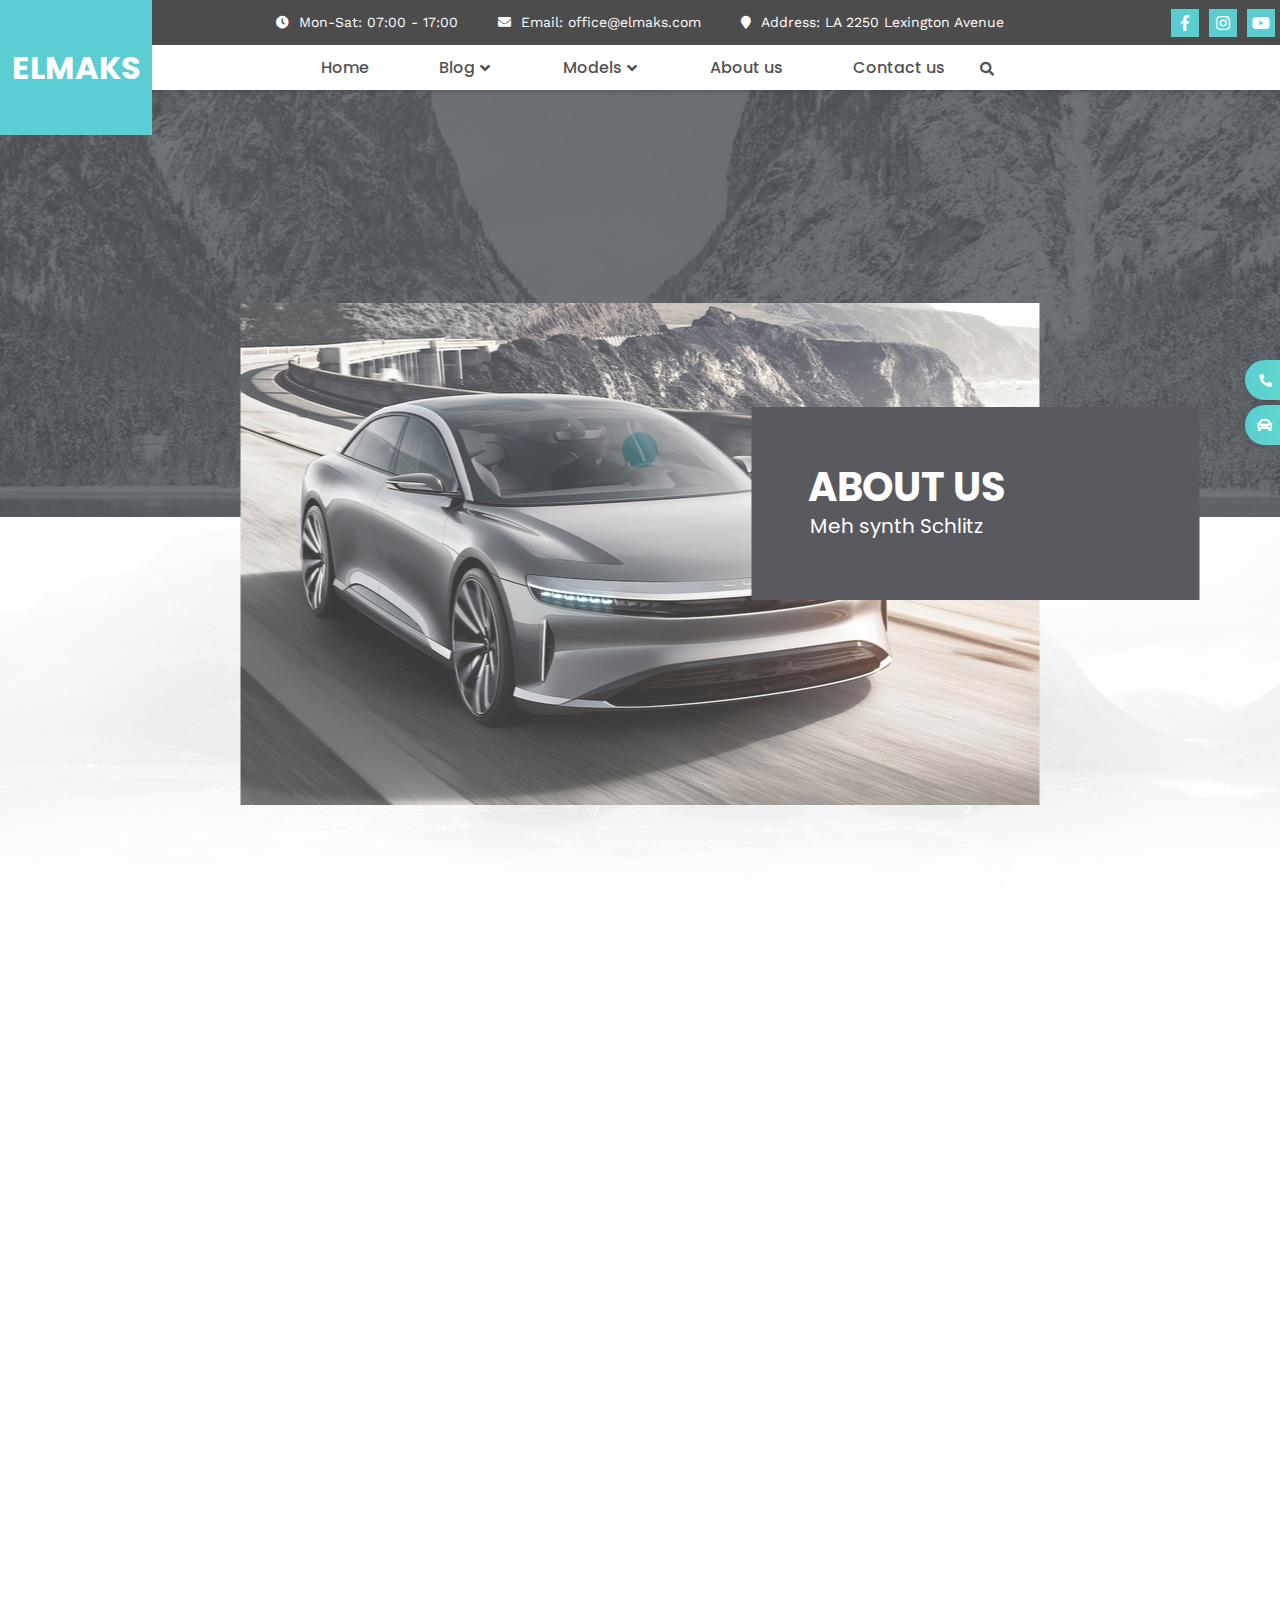
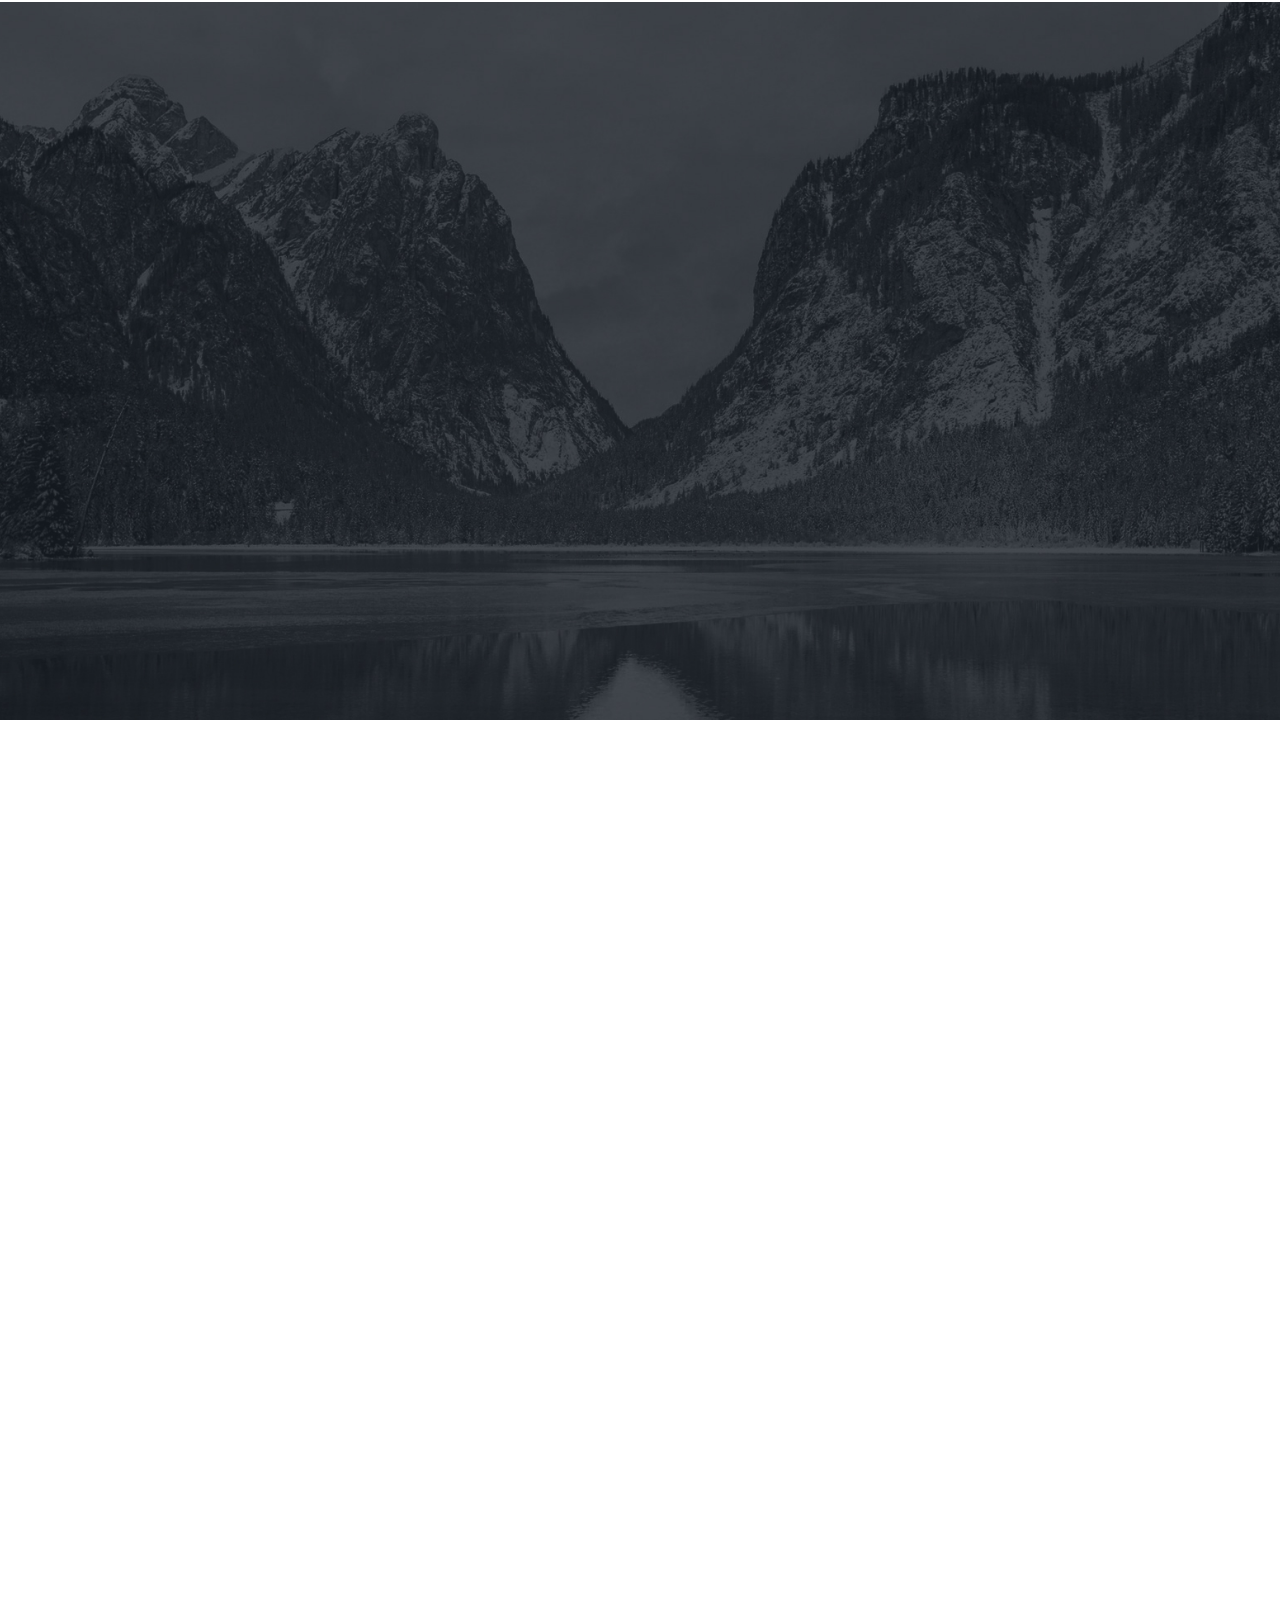
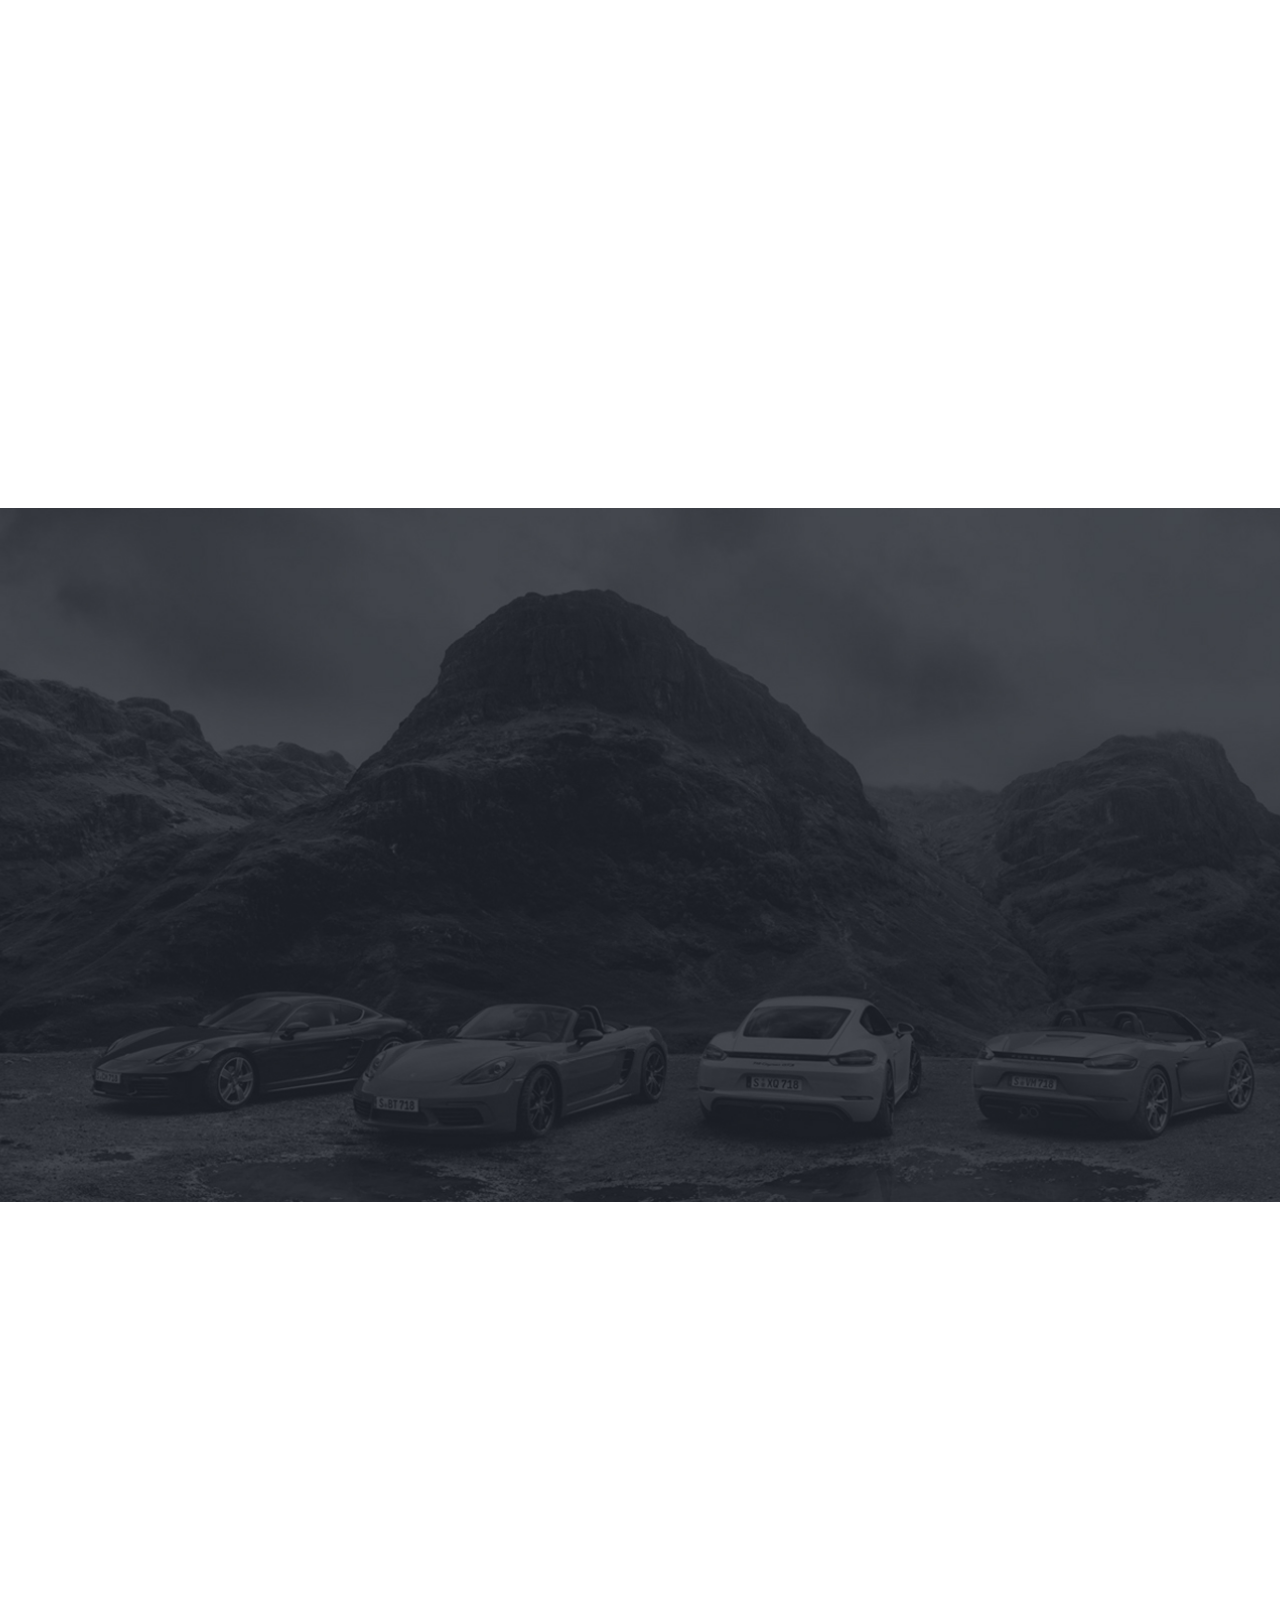
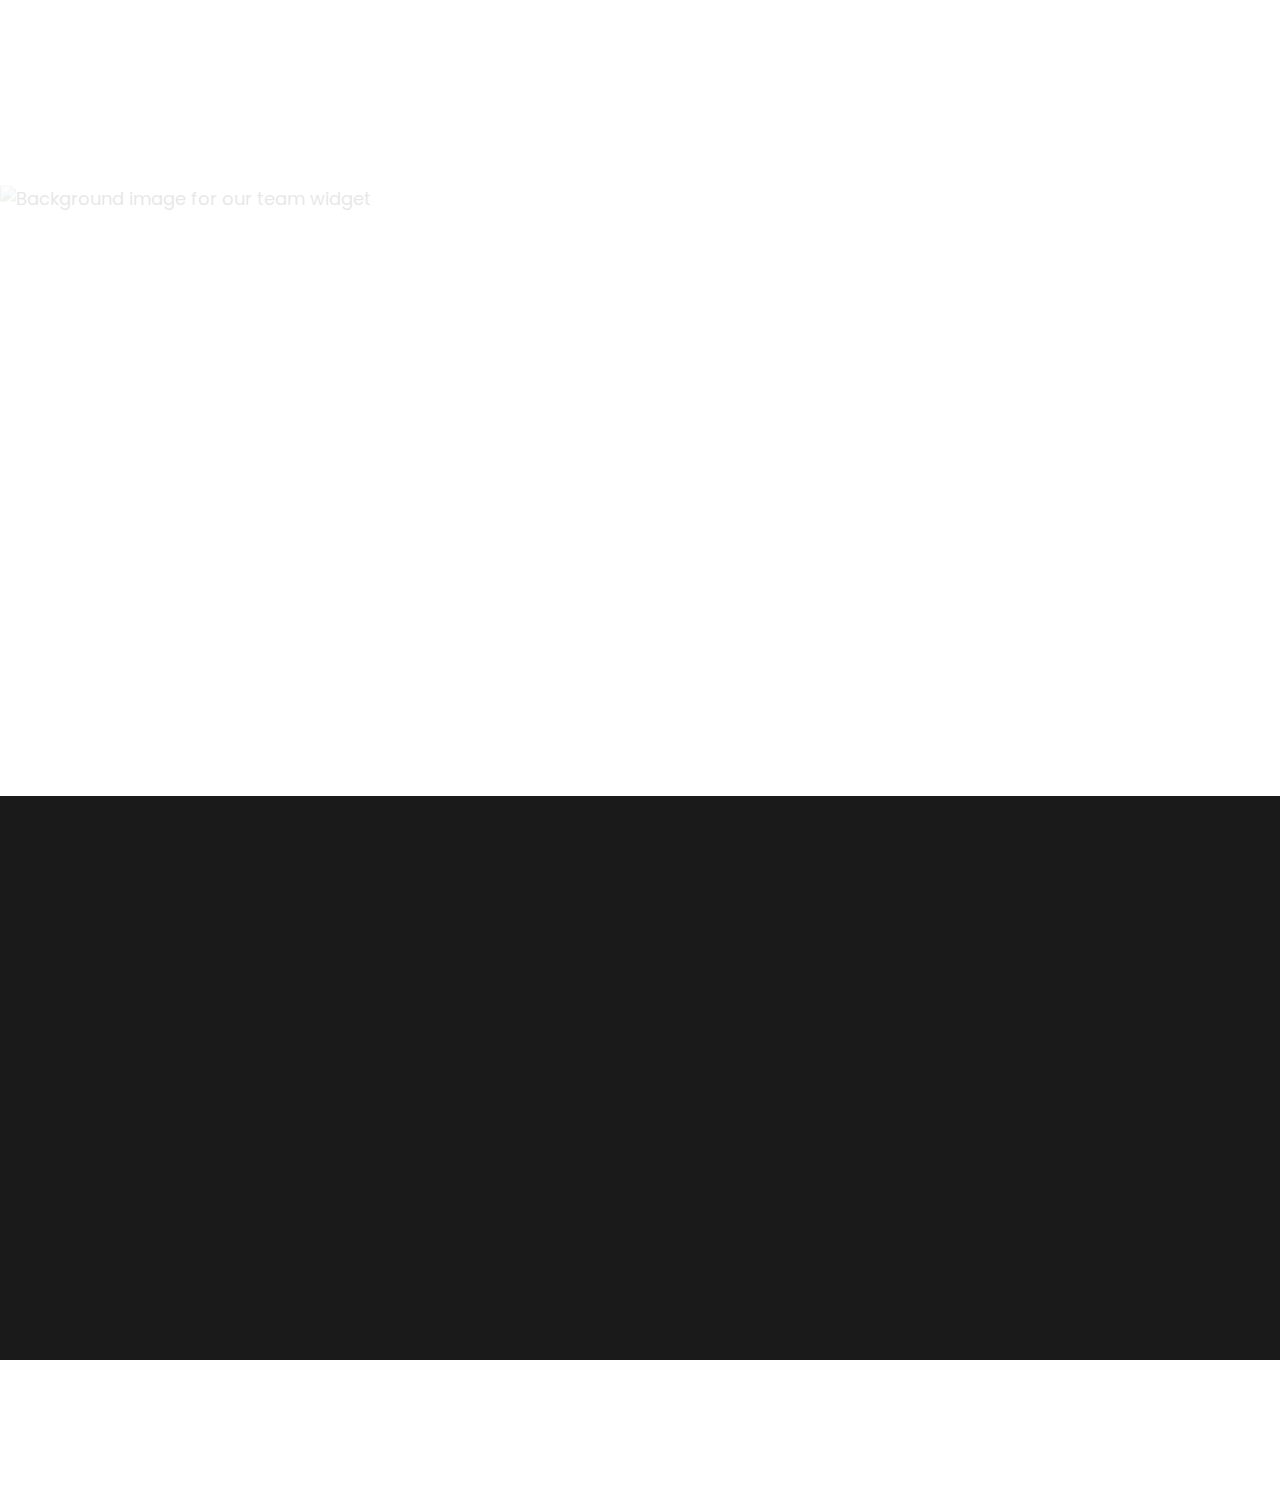
==== about.html @ 107a7ffd "repository" ====
<!doctype html>
<html lang="en">

<!-- Mirrored from html.superbcode.net/elmaks/about.html by HTTrack Website Copier/3.x [XR&CO'2014], Tue, 29 Dec 2020 03:30:49 GMT -->
<head>
    <meta charset="UTF-8">
    <link rel="shortcut icon" href="assets/i/favicons/favicon.ico" type="image/x-icon">
    <link rel="icon" href="assets/i/favicons/favicon.ico" type="image/x-icon">
    <meta name="viewport" content="width=device-width, initial-scale=1.0">
    <meta http-equiv="X-UA-Compatible" content="ie=edge">
    <title>Elmaks | About us</title>

    <!-- Head includes -->
    <!-- Favicon -->
    <link rel="icon" type="image/png" sizes="16x16" href="assets/i/favicons/favicon.ico">
    <!-- Fonts -->
    <link href="https://fonts.googleapis.com/css?family=Poppins:400,500,600,700&amp;display=swap" rel="stylesheet">
    <link href="https://fonts.googleapis.com/css?family=Work+Sans:300,400&amp;display=swap" rel="stylesheet">
    <link href="https://fonts.googleapis.com/css?family=Dancing+Script&amp;display=swap" rel="stylesheet">
    <!-- Style CSS -->
    <link rel="stylesheet" href="assets/css/style.min.css">
</head>
    <body class="inner-page font_one loading">
        <!-- Preloader -->
        <div id="loading">
            <div class="background">
                <div class="loader loader-left"></div>
                <div class="loader loader-right"></div><svg xmlns="http://www.w3.org/2000/svg" version="1.1"><defs><filter id="goo"><fegaussianblur in="SourceGraphic" stddeviation="15" result="blur"></fegaussianblur><fecolormatrix in="blur" values="1 0 0 0 0  0 1 0 0 0  0 0 1 0 0  0 0 0 26 -7" result="goo"></fecolormatrix><feblend in="SourceGraphic" in2="goo"></feblend></filter></defs></svg>
            </div>
        </div>

        <!-- Call now -->
        <div id="callNow">
            <a href="#call-now-inner" class="callNow__icon inline not-click">
                <i class="fas fa-phone"></i>
                <span class="font_one">Call now</span>
            </a>
        </div>

        <!-- Test drive -->
        <div id="testDrive">
            <a href="#test-drive-inner" class="testDrive__icon no-click">
                <i class="fas fa-car"></i>
                <span class="font_one">Test drive</span>
            </a>
        </div>

        <!-- Scroll to top -->
        <div id="scrollTop">
            <div class="scrollTop__icon">
                <i class="fas fa-long-arrow-alt-up"></i>
                <span class="font_one">To top</span>
            </div>
        </div>

        <!-- Header -->
        <header class="header-inner-pages">
            <div class="main-header">
                <div class="main-header--top">
                    <!-- Logo -->
                    <a href="http://html.superbcode.net/index.html" class="logo-2 font_one">
                        Elmaks
                    </a>
        
                    <div class="wrapper">
                        <!-- Main header top wrapper -->
                        <div class="main-header-top-wrapper">
                            <!-- Main header contact -->
                            <div class="main-header--contact font_two">
                                <div class="main-header-contact--item header-phone-box1">
                                    <i class="fas fa-clock"></i>
                                    <span>Mon-Sat:</span>
                                    <a href="#">07:00 - 17:00</a>
                                </div>
                                <div class="main-header-contact--item header-phone-box2">
                                    <i class="fas fa-envelope"></i>
                                    <span>Email:</span>
                                    <a href="#">office@elmaks.com</a>
                                </div>
                                <div class="main-header-contact--item header-phone-box3">
                                    <i class="fas fa-map-marker"></i>
                                    <span>Address:</span>
                                    <a href="#">LA 2250 Lexington Avenue</a>
                                </div>
                            </div>
                            <!-- Header order test drive -->
                            <a href="#test-drive-inner" class="main-header-test-btn font_two testDrive__icon no-click">
                                Order test drive
                            </a>
                        </div>
                    </div>
                    <ul class="main-header--social">
                        <li><a href="#"><i class="fab fa-facebook-f facebook-icon"></i></a></li>
                        <li><a href="#"><i class="fab fa-instagram instagram-icon"></i></a></li>
                        <li><a href="#"><i class="fab fa-youtube youtube-icon"></i></a></li>
                    </ul>
                </div>
                <div class="main-header--bottom">
        
                    <div class="wrapper">
                        <div class="main-header-bottom-wrapper">
                            <!-- Main menu -->
                            <nav id="main-menu-2">
                               <ul class="main-menu-2">
                                    <li>
                                        <a href="index-2.html">Home</a>
                                    </li>
                                   <li class="menu-item-has-children">
                                       <a href="#">Blog</a>
                                       <ul class="sub-menu">
                                           <li>
                                               <a href="blog.html">Blog grid</a>
                                           </li>
                                           <li>
                                               <a href="blog-single-left.html">Blog left sidebar</a>
                                           </li>
                                           <li>
                                               <a href="blog-single-right.html">Blog right sidebar</a>
                                           </li>
                                           <li>
                                               <a href="blog-single-without-sidebar.html">Blog widthout sidebar</a>
                                           </li>
                                           <li>
                                               <a href="elements.html">Blog elements</a>
                                           </li>
                                           <li>
                                               <a href="gallery.html">Gallery</a>
                                           </li>
                                       </ul>
                                   </li>
                                   <li class="menu-item-has-children">
                                       <a href="#">Models</a>
                                       <ul class="sub-menu">
                                           <li>
                                               <a href="models.html">Models page</a>
                                           </li>
                                           <li>
                                               <a href="model-single.html">Models single</a>
                                           </li>
                                       </ul>
                                   </li>
                                   <li>
                                       <a href="about.html">About us</a>
                                   </li>
                                   <li>
                                       <a href="contact.html">Contact us</a>
                                   </li>
                               </ul>
                            </nav>
        
                            <!-- Search button -->
                            <a href="#search-form-box" class="search-icon-2 no-click">
                                <i class="fas fa-search"></i>
                            </a>
        
                            <!-- Menu hamburger -->
                            <a id="hamburger" class="no-click" href="#" ><span></span></a>
        
                            <!-- Search form popup box -->
                            <div id="search-form-box" >
                                <form action="http://html.superbcode.net/" method="GET" class="search-form font_one">
                                    <input type="text" name="s" id="search-input" value="" placeholder="Search ..." />
                                </form>
                            </div>
                        </div>
                    </div>
                </div>
            </div>
        
            <!-- After main header bg box -->
            <div class="inner-page-end-box"></div>
        </header>

        <!-- Content -->
        <main id="about-page" class="inner-page-content">
            <div class="wrapper">
                <!-- Background image for content-->
                <div class="inner-page-content--bg">
                    <img src="assets/i/page_img_bg.png" class="image-responsive" alt="Background image">
                </div>
                <!-- Page introduction widget -->
                <section class="page-introduction-widget">
                    <img src="assets/i/page_intr2.jpg" class="image-responsive wow fadeInLeft" data-wow-delay="700ms" alt="Contact page">
                    <div class="page-info fadeInRight wow" data-wow-delay="800ms">
                        <h2 class="font_one">About us</h2>
                        <p class="font_one">Meh synth Schlitz</p>
                    </div>
                </section>

                <!-- About us widget -->
                
                <section class="about-us-widget">
                    <div class="about-left-side wow fadeInUp">
                        <div class="about-left-content">
                            <img src="assets/i/about-widget-big.jpg" alt="" class="large-photo image-responsive">
                            <ul class="about-details-list">
                                <li>
                                    <img src="assets/i/about-widget-small1.jpg" class="details-img image-responsive" alt="About widget small image 1">
                                    <div class="details-text-box">
                                        <span class="details-title font_one">About Us</span>
                                        <small class="font_two details-description">Welcome to the Elmaks </small>
                                    </div>
                                </li>
                                <li>
                                    <img src="assets/i/about-widget-small2.jpg" class="details-img image-responsive" alt=" About widget small image 2">
                                    <div class="details-text-box">
                                        <span class="details-title font_one">History</span>
                                        <small class="font_two details-description">Car dealer's 20 year</small>
                                    </div>
                                </li>
                            </ul>
                        </div>
                    </div>
                    <div class="about-right-side wow fadeInUp" data-wow-delay="100ms">
                        <div class="about-right-side-top">
                            <h2 class="about-widget-title font_one">About us</h2>
                            <p class="about-widget-description font_two">
                                We know the difference is in the details and that’s why our car rental services,
                                in the tourism and business industry, stand out for their quality and good taste,
                                to offer you an unique experience
                            </p>
                        </div>
                
                        <div class="about-right-side-bottom">
                            <!-- Video tag click and show in popup -->
                            <div class="video-preview">
                                <a href="https://www.youtube.com/watch?v=464puoD09dM" class="video-source">
                                    <img src="assets/i/about-widget-video-placeholder.jpg" class="image-responsive" alt="">
                                </a>
                            </div>
                            <div class="about-video-description">
                                <h3 class="video-preview-title font_one">Performance </h3>
                                <span class="video-preview-description font_two">Watch the video</span>
                            </div>
                        </div>
                    </div>
                </section>
            </div>

            <!-- Project features widget -->
            <section class="project-features-widget" id="project-features-widget">
                <div class="project-features-inner">
                    <div class="feature-box masking-text-wrap wow fadeInUp">
                        <div class="masking-text">
                            <span>WT</span>
                        </div>
                    </div>
                    <div class="feature-box wow fadeInUp" data-wow-delay="200ms">
                        <img class="feature1" src="assets/i/feature1.png" alt="Warranty from one year to 2 years">
                        <div class="feature-text">
                            <h3 class="font_one feature-title">Warranty from one year to 2 years</h3>
                            <p class="font_two feature-description">
                                Leap lorem Ipsum is simply dummy text the printin k a galley of type and bled it to make a type specimenbook.
                            </p>
                        </div>
                    </div>
                    <div class="feature-box wow fadeInUp" data-wow-delay="300ms">
                        <img class="feature2" src="assets/i/feature2.png" alt="Warranty from one year to 2 years">
                        <div class="feature-text">
                            <h3 class="font_one feature-title">Awesome mechanic Support</h3>
                            <p class="font_two feature-description">
                                Leap lorem Ipsum is simply dummy text the printin k a galley of type and bled it to make a type specimenbook.
                            </p>
                        </div>
                    </div>
                    <div class="feature-box wow fadeInUp" data-wow-delay="400ms">
                        <img class="feature3" src="assets/i/feature3.png" alt="Warranty from one year to 2 years">
                        <div class="feature-text">
                            <h3 class="font_one feature-title">Warranty from one year to 2 years</h3>
                            <p class="font_two feature-description">
                                Leap lorem Ipsum is simply dummy text the printin k a galley of type and bled it to make a type specimenbook.
                            </p>
                        </div>
                    </div>
                    <div class="feature-box wow fadeInUp" data-wow-delay="500ms">
                        <img class="feature4" src="assets/i/feature4.png" alt="Warranty from one year to 2 years">
                        <div class="feature-text">
                            <h3 class="font_one feature-title">Modern equipment in our salon</h3>
                            <p class="font_two feature-description">
                                Leap lorem Ipsum is simply dummy text the printin k a galley of type and bled it to make a type specimenbook.
                            </p>
                        </div>
                    </div>
                    <div class="feature-box wow fadeInUp" data-wow-delay="600ms">
                        <img class="feature4" src="assets/i/feature5.png" alt="Warranty from one year to 2 years">
                        <div class="feature-text">
                            <h3 class="font_one feature-title">Awesome Customer Support</h3>
                            <p class="font_two feature-description">
                                Leap lorem Ipsum is simply dummy text the printin k a galley of type and bled it to make a type specimenbook.
                            </p>
                        </div>
                    </div>
                </div>
            </section>

            <!-- Our advantages widget -->
            <section class="our-advantages-widget">
                <div class="wrapper">
                    <div class="simple-page-heading">
                        <h2 class="heading-title font_one wow fadeInLeftBig">Why choose us</h2>
                        <p class="heading-description font_one wow fadeInLeftBig" data-wow-delay="100ms">The future has been our destination</p>
                    </div>
                    <div class="advantages-box wow fadeInUp" data-wow-delay="200ms">
                        <div class="advantage-item advantage-type1 active grid-item md-mr10 wow">
                            <div class="advantage-text">
                                <div class="advantage-number font_one">
                                    01
                                </div>
                                <div class="advantage-title font_one">
                                    Harmony of the design concept
                                </div>
                                <div class="advantage-description font_one">
                                    Leap lorem Ipsum is simply dumdgmyd text the printin k a galley of type afend bled it to make a type specimenbook.
                                </div>
                            </div>
                            <div class="image-wrap">
                                <img src="assets/i/advantege1.png" class="image-responsive" alt="Harmony of the design concept">
                            </div>
                        </div>
            
                        <div class="advantage-item advantage-type4 grid-item">
                            <div class="advantage-text">
                                <div class="advantage-number font_one">
                                    04
                                </div>
                                <div class="advantage-title font_one">
                                    Unique attitude to life
                                </div>
                                <div class="advantage-description font_one">
                                    Leap lorem Ipsum is simply dummyd text the printin k a galley of type and bled it to make a type specimenbook.
                                    but also the into.Leap lorem Ipsum is simply dummyd text the printin k a galley of type and bled it to make a
                                </div>
                            </div>
                        </div>
            
                        <div class="advantage-item advantage-type2 grid-item md-mr10 sm-mr0 sm-ml10">
                            <div class="advantage-text">
                                <div class="advantage-number font_one">
                                    02
                                </div>
                                <div class="advantage-title font_one">
                                    Unique dream
                                </div>
                                <div class="advantage-description font_one">
                                    Leap lorem Ipsum is simply dumdgmyd text the pri ...
                                </div>
                            </div>
                            <div class="img-wrap">
                                <img src="assets/i/advantege2.png" class="image-responsive" alt="Unique dream">
                            </div>
                        </div>
            
                        <div class="advantage-item advantage-type3 grid-item md-mr10">
                            <div class="advantage-text">
                                <div class="advantage-number font_one">
                                    03
                                </div>
                                <div class="advantage-title font_one">
                                    Always follows function
                                </div>
                                <div class="advantage-description font_one">
                                    Leap lorem Ipsum is simply dummyd text the printin k a galley of type and bled it to make a type ...
                                </div>
                            </div>
                            <div class="image-wrap">
                                <img src="assets/i/advantege3.png" class="image-responsive" alt="Unique dream">
                            </div>
                        </div>
            
                        <div class="advantage-item advantage-type5 grid-item">
                            <div class="advantage-text">
                                <div class="advantage-number font_one">
                                    05
                                </div>
                                <div class="advantage-title font_one">
                                    Design follows function
                                </div>
                                <div class="advantage-description font_one">
                                    Leap lorem Ipsum is simply dummyd text the printin k a galley of type and bled it to make a type specimenbook.
                                </div>
                            </div>
                        </div>
                    </div>
                </div>
            </section>


            <!-- Company description widget -->
            <section class="company-description-widget">
                <div class="project-features-inner">
                    <div class="feature-box masking-text-wrap wow fadeInUp">
                        <div class="masking-text">
                            <span>EL</span>
                        </div>
                    </div>
                    <div class="feature-box wow fadeInDown" data-wow-delay="100ms">
                        <h3 class="feature-title font_one">Who we are</h3>
                        <span class="feature-description font_one">General Information</span>
                        <div class="font_two">
                            <p>
                                Dapibus lacinia dolor vel tincidunt nisi vulputate quis nunc et feugiat diam, nulla mauris
                                ac erat, hendrerit et feugiat et, gravida vel massa morbi sit amet sollicitudin nulla.
                                Phasellus vitae ante purus. Phasellus porttitor ligula viverra sem tristique ullamcorper.
                                eu vitae risus.
                            </p>
                        </div>
                    </div>
                    <div class="feature-box wow fadeInUp" data-wow-delay="300ms">
                        <div class="font_two">
                            <p>
                                Dapibus lacinia dolor vel tinvidunt nisi vulputate quis nunc et feugiat diam, nulla mauris
                                ac erat, hendrerit et feugiat et, gravida vel massa morbi sit amet sollicitudin nulla.
                            </p>
                            <p>
                                Phasellus vitae ante purus. Phasellus porttitor ligula viverra sem tristique ullamcorper.
                                eu vitae risus. Suspendisse aliquam volutpat augue, eu porta nibh sagittis non.
                                Aliquam libero arcu, condimentum a metus id, pharetra scelerisque leo.
                                Aenean varius, nulla eget maximus porttitor, augue orci
                            </p>
                        </div>
                    </div>
                </div>
            </section>

            <!-- Our team widget -->
            <section class="our-team-widget">
                <div class="our-team-bg">
                    <img src="assets/i/our-team.png" class="image-responsive" alt="Background image for our team widget">
                </div>
                <div class="our-team-features-inner">
                    <div class="simple-page-heading">
                        <h2 class="heading-title font_one wow fadeInLeftBig">Our management team</h2>
                        <p class="heading-description font_one wow fadeInLeftBig" data-wow-delay="100ms">The future has been our destination</p>
                    </div>
                    <div class="our-team-slider-box">
                        <!-- Members details -->
                        <div class="member-details"></div>
            
                        <!-- Slider control box -->
                        <div class="slider-controls-box wow fadeInRightBig" data-wow-delay="600ms">
                            <div class="current-slide-number font_one"></div>
            
                            <ul class="controls-list font_one">
                                <li class="prev-ctrl"><span class="prev-txt" id="prev-slide">prev</span></li>
                                <li class="separator"><span></span></li>
                                <li class="next-ctrl"><span class="next-txt" id="next-slide">next</span></li>
                            </ul>
                        </div>
            
                        <!-- Members slider -->
                        <div class="owl-carousel owl-theme members-slider">
                            <div class="slide wow fadeInUpBig" data-wow-delay="200ms">
                                <a href="#">
                                    <img src="assets/i/team-memeber1.png" alt="Anastasia Green" class="image-responsive">
                                </a>
                                <div class="hidden-data">
                                    <div class="detail-left-side wow fadeInUp">
                                        <span class="member-name font_one">Anastasia Green</span>
                                        <small class="member-position font_two">Auto Dealer</small>
                                        <ul class="member-social-list">
                                            <li><a href="#"><i class="fab fa-facebook-f"></i></a></li>
                                            <li><a href="#"><i class="fab fa-twitter"></i></a></li>
                                            <li><a href="#"><i class="fab fa-pinterest-p"></i></a></li>
                                            <li><a href="#"><i class="fab fa-instagram"></i></a></li>
                                        </ul>
                                    </div>
                                    <div class="detail-right-side wow fadeInUp">
                                        <address>
                                            <div class="member-phone font_two"><span>Phone:</span>(007) 123 456 1234</div>
                                            <div class="member-email font_two"><span>Email:</span>support@superbcode.net</div>
                                        </address>
                                    </div>
                                </div>
                            </div>
                            <div class="slide wow fadeInUpBig" data-wow-delay="300ms">
                                <a href="#">
                                    <img src="assets/i/team-memeber2.png" alt="Anastasia Green" class="image-responsive">
                                </a>
                                <div class="hidden-data">
                                    <div class="detail-left-side wow fadeInUp">
                                        <span class="member-name font_one">Alexa Smith</span>
                                        <small class="member-position font_two">Boss</small>
                                        <ul class="member-social-list">
                                            <li><a href="#"><i class="fab fa-facebook-f"></i></a></li>
                                            <li><a href="#"><i class="fab fa-twitter"></i></a></li>
                                            <li><a href="#"><i class="fab fa-pinterest-p"></i></a></li>
                                            <li><a href="#"><i class="fab fa-instagram"></i></a></li>
                                        </ul>
                                    </div>
                                    <div class="detail-right-side wow fadeInUp">
                                        <address>
                                            <div class="member-phone font_two"><span>Phone:</span>(007) 123 456 3456</div>
                                            <div class="member-email font_two"><span>Email:</span>info@superbcode.net</div>
                                        </address>
                                    </div>
                                </div>
                            </div>
                            <div class="slide wow fadeInUpBig" data-wow-delay="400ms">
                                <a href="#">
                                    <img src="assets/i/team-memeber3.png" alt="Anastasia Green" class="image-responsive">
                                </a>
                                <div class="hidden-data">
                                    <div class="detail-left-side wow fadeInUp">
                                        <span class="member-name font_one">Kate Padovsky</span>
                                        <small class="member-position font_two">Auto Dealer</small>
                                        <ul class="member-social-list">
                                            <li><a href="#"><i class="fab fa-facebook-f"></i></a></li>
                                            <li><a href="#"><i class="fab fa-twitter"></i></a></li>
                                            <li><a href="#"><i class="fab fa-pinterest-p"></i></a></li>
                                            <li><a href="#"><i class="fab fa-instagram"></i></a></li>
                                        </ul>
                                    </div>
                                    <div class="detail-right-side wow fadeInUp">
                                        <address>
                                            <div class="member-phone font_two"><span>Phone:</span>(007) 123 456 7890</div>
                                            <div class="member-email font_two"><span>Email:</span>support@superbcode.net</div>
                                        </address>
                                    </div>
                                </div>
                            </div>
                        </div>
            
                    </div>
                </div>
            </section>

            <!-- Call now popup -->
            <!-- Call now popup form -->
            <div id="call-now-box">
                <div id='call-now-inner' class="bg-white default-popup">
                    <img src="assets/i/popup/close.png" class="close-btn-popup" alt="Close popup button">
                    <div class="popup-heading">
                        <h2 class="heading-title font_one">We will call you</h2>
                        <p class="heading-description font_one">Please leave your contact information</p>
                    </div>
            
                    <form action="http://html.superbcode.net/" method="post" class="default-popup-form call-now-form">
                        <div class="form-row">
                            <label for="name-usr" class="font_one">Enter your name *</label>
                            <input type="text" name="name-usr" id="name-usr" class="font_two" value="" placeholder="">
                        </div>
                        <div class="form-row">
                            <label for="phone-usr" class="font_one">Your phone *</label>
                            <input type="text" name="phone-usr" id="phone-usr" class="font_two" value="" placeholder="">
                        </div>
                        <div class="form-row">
                            <div class="styled-checkbox-wrap">
                                <input class="styled-checkbox" id="site-agreement" type="checkbox" value="" required>
                                <label for="site-agreement"><span>I agree to the <a href="#">site agreement</a> for the processing of my personal data.</span></label>
                            </div>
                        </div>
            
                        <button class="font_one btn-disabled">To make a personal call</button>
                    </form>
                </div>
            </div>

            <!-- Test drive popup -->
            <!-- Call now popup form -->
            <div id="test-drive-box">
                <div id='test-drive-inner' class="bg-white default-popup">
                    <img src="assets/i/popup/close.png" class="close-btn-popup" alt="Close popup button">
                    <div class="popup-heading">
                        <h2 class="heading-title font_ono">Order test drive</h2>
                        <p class="heading-description font_one">Please leave your contact information</p>
                    </div>
            
                    <form action="http://html.superbcode.net/" method="post" class="default-popup-form test-drive-form">
                        <div class="form-row">
                            <label for="name-user" class="font_one">Enter your name *</label>
                            <input type="text" name="name-user" id="name-user" class="font_two" value="" placeholder="">
                        </div>
                        <div class="form-row">
                            <label for="phone-user" class="font_one">Your phone *</label>
                            <input type="text" name="phone-user" id="phone-user" class="font_two" value="" placeholder="">
                        </div>
                        <div class="form-row">
                            <label for="email-user" class="font_one">Your e-mail *</label>
                            <input type="text" name="email" id="email-user" class="font_two" value="" placeholder="">
                        </div>
                        <div class="form-row">
                            <div class="styled-checkbox-wrap">
                                <input class="styled-checkbox" id="site-agreement-2" type="checkbox" value="">
                                <label for="site-agreement-2"><span>I agree to the <a href="#">site agreement</a> for the processing of my personal data.</span></label>
                            </div>
                        </div>
                        <button class="font_one btn-disabled">Order test drive</button>
                    </form>
                </div>
            </div>
        </main>

        <!-- Footer -->
        <footer id="footer">
            <img src="assets/i/footer_img1.jpg" class="footer_img wow slideInRight" data-wow-duration="1000ms" data-wow-delay="200ms" alt="Elmaks">
        
            <section class="footer-top">
                <div class="footer-top-wrap">
                    <div class="subscribe-box wow fadeInUp">
                        <div class="title-box">
                            <div class="subscribe-title font_one">Newsletter</div>
                            <span class="subscribe-description font_two">Did you feel that?</span>
                        </div>
                        <form action="http://html.superbcode.net/" method="post" class="footer-subscribe-form">
                            <input type="text" value="" placeholder="Enter your email here" class="font_two" />
                            <button class="font_one">Subscribe</button>
                        </form>
                    </div>
        
                    <div class="useful-sections">
                        <div class="useful-box wow fadeInUp">
                            <div class="title-line font_one">Contact info</div>
                            <ul class="info-list">
                                <li>
                                    <i class="fas fa-mobile"></i>
                                    <span class="font_two">+010 234 7892 34</span>
                                </li>
                                <li>
                                    <i class="fas fa-map-marker-alt"></i>
                                    <span class="font_two">685 Lane Drive St. California, Auto</span>
                                </li>
                                <li>
                                    <i class="fas fa-envelope fz16"></i>
                                    <a href="mailto:support@superbcode.net" class="font_two">support@superbcode.net</a>
                                </li>
                            </ul>
                        </div>
                        <div class="useful-box wow fadeInUp" data-wow-delay="100ms">
                            <div class="title-line font_one">News</div>
                            <ul class="info-list">
                                <li>
                                    <a href="#">Best Car Listing Template</a>
                                </li>
                                <li>
                                    <a href="#">Buy the best Car Dealer</a>
                                </li>
                                <li>
                                    <a href="#">Breaking News for Corvette</a>
                                </li>
                            </ul>
                        </div>
                        <div class="useful-box mw575 wow fadeInUp" data-wow-delay="200ms">
                            <div class="title-line font_one">Useful Information</div>
                            <ul class="info-list flexList">
                                <li>
                                    <a href="#">Guides and Articles</a>
                                </li>
                                <li>
                                    <a href="#">Customer Reviews</a>
                                </li>
                                <li>
                                    <a href="#">Privacy Policy</a>
                                </li>
                                <li>
                                    <a href="#">Service Plus</a>
                                </li>
                                <li>
                                    <a href="#">Catalog Category</a>
                                </li>
                            </ul>
                        </div>
                    </div>
                </div>
            </section>
        
            <section class="footer-bottom">
                <div class="copyright font_two wow fadeInUp" data-wow-offset="-100">
                    &copy; Copyright 2019
                    <a href="https://themeforest.net/user/superbcode" target="_blank">SuperbCode</a>
                </div>
                <div class="footer-social-profiles-wrap wow fadeInUp" data-wow-delay="100ms">
                    <ul class="footer-social-profiles-list">
                        <li>
                            <a href="#"><i class="fab fa-facebook-f"></i></a>
                        </li>
                        <li>
                            <a href="#"><i class="fab fa-twitter"></i></a>
                        </li>
                        <li>
                            <a href="#"><i class="fab fa-pinterest-p"></i></a>
                        </li>
                        <li>
                            <a href="#"><i class="fab fa-instagram"></i></a>
                        </li>
                    </ul>
                </div>
                <nav class="footer-list wow fadeInUp" data-wow-delay="300ms">
                    <ul class="font_one">
                        <li><a href="index-2.html">Home</a></li>
                        <li><a href="about.html">About</a></li>
                        <li><a href="blog.html">Blog</a></li>
                        <li><a href="models.html">Models</a></li>
                        <li><a href="contact.html">Contact us</a></li>
                    </ul>
                </nav>
        
            </section>
        </footer>

        <!-- JS scripts-->
        <script src="assets/js/index.min.js"></script>
    </body>

<!-- Mirrored from html.superbcode.net/elmaks/about.html by HTTrack Website Copier/3.x [XR&CO'2014], Tue, 29 Dec 2020 03:31:59 GMT -->
</html>
---- assets/css/style.min.css ----
@charset "UTF-8";.loading{overflow:hidden;height:calc(var(--vh,1vh) * 100)}:root{--main-white-color:white;--main-black-color:black}.static{position:static}.cover{background-size:cover;background-position:center;background-repeat:no-repeat}.fz16{font-size:16px!important}@media all and (min-width:1775px){.mw575{max-width:575px!important}}@media all and (min-width:1775px){.flexList{display:flex;justify-content:space-between;flex-wrap:wrap}.flexList li{width:50%}}.font_one{font-family:Poppins,sans-serif}.font_two{font-family:"Work Sans",sans-serif}.font_third{font-family:"Dancing Script",cursive}.p0{padding:0!important}.mb-0-i{margin-bottom:0!important}.md-mr10{margin-right:10px}@media all and (max-width:767px){.sm-mr0{margin-right:0}}@media all and (max-width:767px){.sm-ml10{margin-left:10px}}.mt8dot5-imp{margin-top:8.5%!important}.hidden{display:none!important}.table-responsive{overflow-x:auto}.mt-11-persent{margin-top:11%}.mb-10-persent{margin-bottom:10%}.mt-3-persent{margin-top:3%}.mb-3-persent{margin-bottom:3%}.mt-5-persent{margin-top:5%}.mb-5-persent{margin-bottom:5%}.mt-10-persent{margin-top:10%}.mb-10-persent{margin-bottom:10%}.mt-15-persent{margin-top:15%}.mb-15-persent{margin-bottom:15%}.hide{display:none}.show{display:flex}.bg-white{background:#fff}.bg-transperant{background-color:transparent}.p5-persent{padding:5%}.mb-18-px{margin-bottom:18px}.play-btn-big{width:82px;height:82px}@media all and (max-width:574px){.play-btn-big{width:52px;height:52px}}@media all and (min-width:575px) and (max-width:991px){.play-btn-big{width:62px;height:62px}}.pt-32{padding-top:32px}.mt-32{margin-top:32px}.fa,.fab,.fal,.far,.fas{-moz-osx-font-smoothing:grayscale;-webkit-font-smoothing:antialiased;display:inline-block;font-style:normal;font-variant:normal;text-rendering:auto;line-height:1}.fa-lg{font-size:1.33333em;line-height:.75em;vertical-align:-.0667em}.fa-xs{font-size:.75em}.fa-sm{font-size:.875em}.fa-1x{font-size:1em}.fa-2x{font-size:2em}.fa-3x{font-size:3em}.fa-4x{font-size:4em}.fa-5x{font-size:5em}.fa-6x{font-size:6em}.fa-7x{font-size:7em}.fa-8x{font-size:8em}.fa-9x{font-size:9em}.fa-10x{font-size:10em}.fa-fw{text-align:center;width:1.25em}.fa-ul{list-style-type:none;margin-left:2.5em;padding-left:0}.fa-ul>li{position:relative}.fa-li{left:-2em;position:absolute;text-align:center;width:2em;line-height:inherit}.fa-border{border:solid .08em #eee;border-radius:.1em;padding:.2em .25em .15em}.fa-pull-left{float:left}.fa-pull-right{float:right}.fa.fa-pull-left,.fab.fa-pull-left,.fal.fa-pull-left,.far.fa-pull-left,.fas.fa-pull-left{margin-right:.3em}.fa.fa-pull-right,.fab.fa-pull-right,.fal.fa-pull-right,.far.fa-pull-right,.fas.fa-pull-right{margin-left:.3em}.fa-spin{animation:fa-spin 2s infinite linear}.fa-pulse{animation:fa-spin 1s infinite steps(8)}@keyframes fa-spin{0%{transform:rotate(0)}100%{transform:rotate(360deg)}}.fa-rotate-90{-ms-filter:"progid:DXImageTransform.Microsoft.BasicImage(rotation=1)";transform:rotate(90deg)}.fa-rotate-180{-ms-filter:"progid:DXImageTransform.Microsoft.BasicImage(rotation=2)";transform:rotate(180deg)}.fa-rotate-270{-ms-filter:"progid:DXImageTransform.Microsoft.BasicImage(rotation=3)";transform:rotate(270deg)}.fa-flip-horizontal{-ms-filter:"progid:DXImageTransform.Microsoft.BasicImage(rotation=0, mirror=1)";transform:scale(-1,1)}.fa-flip-vertical{-ms-filter:"progid:DXImageTransform.Microsoft.BasicImage(rotation=2, mirror=1)";transform:scale(1,-1)}.fa-flip-horizontal.fa-flip-vertical{-ms-filter:"progid:DXImageTransform.Microsoft.BasicImage(rotation=2, mirror=1)";transform:scale(-1,-1)}:root .fa-flip-horizontal,:root .fa-flip-vertical,:root .fa-rotate-180,:root .fa-rotate-270,:root .fa-rotate-90{filter:none}.fa-stack{display:inline-block;height:2em;line-height:2em;position:relative;vertical-align:middle;width:2.5em}.fa-stack-1x,.fa-stack-2x{left:0;position:absolute;text-align:center;width:100%}.fa-stack-1x{line-height:inherit}.fa-stack-2x{font-size:2em}.fa-inverse{color:#fff}.fa-500px:before{content:"\f26e"}.fa-accessible-icon:before{content:"\f368"}.fa-accusoft:before{content:"\f369"}.fa-acquisitions-incorporated:before{content:"\f6af"}.fa-ad:before{content:"\f641"}.fa-address-book:before{content:"\f2b9"}.fa-address-card:before{content:"\f2bb"}.fa-adjust:before{content:"\f042"}.fa-adn:before{content:"\f170"}.fa-adobe:before{content:"\f778"}.fa-adversal:before{content:"\f36a"}.fa-affiliatetheme:before{content:"\f36b"}.fa-air-freshener:before{content:"\f5d0"}.fa-algolia:before{content:"\f36c"}.fa-align-center:before{content:"\f037"}.fa-align-justify:before{content:"\f039"}.fa-align-left:before{content:"\f036"}.fa-align-right:before{content:"\f038"}.fa-alipay:before{content:"\f642"}.fa-allergies:before{content:"\f461"}.fa-amazon:before{content:"\f270"}.fa-amazon-pay:before{content:"\f42c"}.fa-ambulance:before{content:"\f0f9"}.fa-american-sign-language-interpreting:before{content:"\f2a3"}.fa-amilia:before{content:"\f36d"}.fa-anchor:before{content:"\f13d"}.fa-android:before{content:"\f17b"}.fa-angellist:before{content:"\f209"}.fa-angle-double-down:before{content:"\f103"}.fa-angle-double-left:before{content:"\f100"}.fa-angle-double-right:before{content:"\f101"}.fa-angle-double-up:before{content:"\f102"}.fa-angle-down:before{content:"\f107"}.fa-angle-left:before{content:"\f104"}.fa-angle-right:before{content:"\f105"}.fa-angle-up:before{content:"\f106"}.fa-angry:before{content:"\f556"}.fa-angrycreative:before{content:"\f36e"}.fa-angular:before{content:"\f420"}.fa-ankh:before{content:"\f644"}.fa-app-store:before{content:"\f36f"}.fa-app-store-ios:before{content:"\f370"}.fa-apper:before{content:"\f371"}.fa-apple:before{content:"\f179"}.fa-apple-alt:before{content:"\f5d1"}.fa-apple-pay:before{content:"\f415"}.fa-archive:before{content:"\f187"}.fa-archway:before{content:"\f557"}.fa-arrow-alt-circle-down:before{content:"\f358"}.fa-arrow-alt-circle-left:before{content:"\f359"}.fa-arrow-alt-circle-right:before{content:"\f35a"}.fa-arrow-alt-circle-up:before{content:"\f35b"}.fa-arrow-circle-down:before{content:"\f0ab"}.fa-arrow-circle-left:before{content:"\f0a8"}.fa-arrow-circle-right:before{content:"\f0a9"}.fa-arrow-circle-up:before{content:"\f0aa"}.fa-arrow-down:before{content:"\f063"}.fa-arrow-left:before{content:"\f060"}.fa-arrow-right:before{content:"\f061"}.fa-arrow-up:before{content:"\f062"}.fa-arrows-alt:before{content:"\f0b2"}.fa-arrows-alt-h:before{content:"\f337"}.fa-arrows-alt-v:before{content:"\f338"}.fa-artstation:before{content:"\f77a"}.fa-assistive-listening-systems:before{content:"\f2a2"}.fa-asterisk:before{content:"\f069"}.fa-asymmetrik:before{content:"\f372"}.fa-at:before{content:"\f1fa"}.fa-atlas:before{content:"\f558"}.fa-atlassian:before{content:"\f77b"}.fa-atom:before{content:"\f5d2"}.fa-audible:before{content:"\f373"}.fa-audio-description:before{content:"\f29e"}.fa-autoprefixer:before{content:"\f41c"}.fa-avianex:before{content:"\f374"}.fa-aviato:before{content:"\f421"}.fa-award:before{content:"\f559"}.fa-aws:before{content:"\f375"}.fa-baby:before{content:"\f77c"}.fa-baby-carriage:before{content:"\f77d"}.fa-backspace:before{content:"\f55a"}.fa-backward:before{content:"\f04a"}.fa-balance-scale:before{content:"\f24e"}.fa-ban:before{content:"\f05e"}.fa-band-aid:before{content:"\f462"}.fa-bandcamp:before{content:"\f2d5"}.fa-barcode:before{content:"\f02a"}.fa-bars:before{content:"\f0c9"}.fa-baseball-ball:before{content:"\f433"}.fa-basketball-ball:before{content:"\f434"}.fa-bath:before{content:"\f2cd"}.fa-battery-empty:before{content:"\f244"}.fa-battery-full:before{content:"\f240"}.fa-battery-half:before{content:"\f242"}.fa-battery-quarter:before{content:"\f243"}.fa-battery-three-quarters:before{content:"\f241"}.fa-bed:before{content:"\f236"}.fa-beer:before{content:"\f0fc"}.fa-behance:before{content:"\f1b4"}.fa-behance-square:before{content:"\f1b5"}.fa-bell:before{content:"\f0f3"}.fa-bell-slash:before{content:"\f1f6"}.fa-bezier-curve:before{content:"\f55b"}.fa-bible:before{content:"\f647"}.fa-bicycle:before{content:"\f206"}.fa-bimobject:before{content:"\f378"}.fa-binoculars:before{content:"\f1e5"}.fa-biohazard:before{content:"\f780"}.fa-birthday-cake:before{content:"\f1fd"}.fa-bitbucket:before{content:"\f171"}.fa-bitcoin:before{content:"\f379"}.fa-bity:before{content:"\f37a"}.fa-black-tie:before{content:"\f27e"}.fa-blackberry:before{content:"\f37b"}.fa-blender:before{content:"\f517"}.fa-blender-phone:before{content:"\f6b6"}.fa-blind:before{content:"\f29d"}.fa-blog:before{content:"\f781"}.fa-blogger:before{content:"\f37c"}.fa-blogger-b:before{content:"\f37d"}.fa-bluetooth:before{content:"\f293"}.fa-bluetooth-b:before{content:"\f294"}.fa-bold:before{content:"\f032"}.fa-bolt:before{content:"\f0e7"}.fa-bomb:before{content:"\f1e2"}.fa-bone:before{content:"\f5d7"}.fa-bong:before{content:"\f55c"}.fa-book:before{content:"\f02d"}.fa-book-dead:before{content:"\f6b7"}.fa-book-open:before{content:"\f518"}.fa-book-reader:before{content:"\f5da"}.fa-bookmark:before{content:"\f02e"}.fa-bowling-ball:before{content:"\f436"}.fa-box:before{content:"\f466"}.fa-box-open:before{content:"\f49e"}.fa-boxes:before{content:"\f468"}.fa-braille:before{content:"\f2a1"}.fa-brain:before{content:"\f5dc"}.fa-briefcase:before{content:"\f0b1"}.fa-briefcase-medical:before{content:"\f469"}.fa-broadcast-tower:before{content:"\f519"}.fa-broom:before{content:"\f51a"}.fa-brush:before{content:"\f55d"}.fa-btc:before{content:"\f15a"}.fa-bug:before{content:"\f188"}.fa-building:before{content:"\f1ad"}.fa-bullhorn:before{content:"\f0a1"}.fa-bullseye:before{content:"\f140"}.fa-burn:before{content:"\f46a"}.fa-buromobelexperte:before{content:"\f37f"}.fa-bus:before{content:"\f207"}.fa-bus-alt:before{content:"\f55e"}.fa-business-time:before{content:"\f64a"}.fa-buysellads:before{content:"\f20d"}.fa-calculator:before{content:"\f1ec"}.fa-calendar:before{content:"\f133"}.fa-calendar-alt:before{content:"\f073"}.fa-calendar-check:before{content:"\f274"}.fa-calendar-day:before{content:"\f783"}.fa-calendar-minus:before{content:"\f272"}.fa-calendar-plus:before{content:"\f271"}.fa-calendar-times:before{content:"\f273"}.fa-calendar-week:before{content:"\f784"}.fa-camera:before{content:"\f030"}.fa-camera-retro:before{content:"\f083"}.fa-campground:before{content:"\f6bb"}.fa-canadian-maple-leaf:before{content:"\f785"}.fa-candy-cane:before{content:"\f786"}.fa-cannabis:before{content:"\f55f"}.fa-capsules:before{content:"\f46b"}.fa-car:before{content:"\f1b9"}.fa-car-alt:before{content:"\f5de"}.fa-car-battery:before{content:"\f5df"}.fa-car-crash:before{content:"\f5e1"}.fa-car-side:before{content:"\f5e4"}.fa-caret-down:before{content:"\f0d7"}.fa-caret-left:before{content:"\f0d9"}.fa-caret-right:before{content:"\f0da"}.fa-caret-square-down:before{content:"\f150"}.fa-caret-square-left:before{content:"\f191"}.fa-caret-square-right:before{content:"\f152"}.fa-caret-square-up:before{content:"\f151"}.fa-caret-up:before{content:"\f0d8"}.fa-carrot:before{content:"\f787"}.fa-cart-arrow-down:before{content:"\f218"}.fa-cart-plus:before{content:"\f217"}.fa-cash-register:before{content:"\f788"}.fa-cat:before{content:"\f6be"}.fa-cc-amazon-pay:before{content:"\f42d"}.fa-cc-amex:before{content:"\f1f3"}.fa-cc-apple-pay:before{content:"\f416"}.fa-cc-diners-club:before{content:"\f24c"}.fa-cc-discover:before{content:"\f1f2"}.fa-cc-jcb:before{content:"\f24b"}.fa-cc-mastercard:before{content:"\f1f1"}.fa-cc-paypal:before{content:"\f1f4"}.fa-cc-stripe:before{content:"\f1f5"}.fa-cc-visa:before{content:"\f1f0"}.fa-centercode:before{content:"\f380"}.fa-centos:before{content:"\f789"}.fa-certificate:before{content:"\f0a3"}.fa-chair:before{content:"\f6c0"}.fa-chalkboard:before{content:"\f51b"}.fa-chalkboard-teacher:before{content:"\f51c"}.fa-charging-station:before{content:"\f5e7"}.fa-chart-area:before{content:"\f1fe"}.fa-chart-bar:before{content:"\f080"}.fa-chart-line:before{content:"\f201"}.fa-chart-pie:before{content:"\f200"}.fa-check:before{content:"\f00c"}.fa-check-circle:before{content:"\f058"}.fa-check-double:before{content:"\f560"}.fa-check-square:before{content:"\f14a"}.fa-chess:before{content:"\f439"}.fa-chess-bishop:before{content:"\f43a"}.fa-chess-board:before{content:"\f43c"}.fa-chess-king:before{content:"\f43f"}.fa-chess-knight:before{content:"\f441"}.fa-chess-pawn:before{content:"\f443"}.fa-chess-queen:before{content:"\f445"}.fa-chess-rook:before{content:"\f447"}.fa-chevron-circle-down:before{content:"\f13a"}.fa-chevron-circle-left:before{content:"\f137"}.fa-chevron-circle-right:before{content:"\f138"}.fa-chevron-circle-up:before{content:"\f139"}.fa-chevron-down:before{content:"\f078"}.fa-chevron-left:before{content:"\f053"}.fa-chevron-right:before{content:"\f054"}.fa-chevron-up:before{content:"\f077"}.fa-child:before{content:"\f1ae"}.fa-chrome:before{content:"\f268"}.fa-church:before{content:"\f51d"}.fa-circle:before{content:"\f111"}.fa-circle-notch:before{content:"\f1ce"}.fa-city:before{content:"\f64f"}.fa-clipboard:before{content:"\f328"}.fa-clipboard-check:before{content:"\f46c"}.fa-clipboard-list:before{content:"\f46d"}.fa-clock:before{content:"\f017"}.fa-clone:before{content:"\f24d"}.fa-closed-captioning:before{content:"\f20a"}.fa-cloud:before{content:"\f0c2"}.fa-cloud-download-alt:before{content:"\f381"}.fa-cloud-meatball:before{content:"\f73b"}.fa-cloud-moon:before{content:"\f6c3"}.fa-cloud-moon-rain:before{content:"\f73c"}.fa-cloud-rain:before{content:"\f73d"}.fa-cloud-showers-heavy:before{content:"\f740"}.fa-cloud-sun:before{content:"\f6c4"}.fa-cloud-sun-rain:before{content:"\f743"}.fa-cloud-upload-alt:before{content:"\f382"}.fa-cloudscale:before{content:"\f383"}.fa-cloudsmith:before{content:"\f384"}.fa-cloudversify:before{content:"\f385"}.fa-cocktail:before{content:"\f561"}.fa-code:before{content:"\f121"}.fa-code-branch:before{content:"\f126"}.fa-codepen:before{content:"\f1cb"}.fa-codiepie:before{content:"\f284"}.fa-coffee:before{content:"\f0f4"}.fa-cog:before{content:"\f013"}.fa-cogs:before{content:"\f085"}.fa-coins:before{content:"\f51e"}.fa-columns:before{content:"\f0db"}.fa-comment:before{content:"\f075"}.fa-comment-alt:before{content:"\f27a"}.fa-comment-dollar:before{content:"\f651"}.fa-comment-dots:before{content:"\f4ad"}.fa-comment-slash:before{content:"\f4b3"}.fa-comments:before{content:"\f086"}.fa-comments-dollar:before{content:"\f653"}.fa-compact-disc:before{content:"\f51f"}.fa-compass:before{content:"\f14e"}.fa-compress:before{content:"\f066"}.fa-compress-arrows-alt:before{content:"\f78c"}.fa-concierge-bell:before{content:"\f562"}.fa-confluence:before{content:"\f78d"}.fa-connectdevelop:before{content:"\f20e"}.fa-contao:before{content:"\f26d"}.fa-cookie:before{content:"\f563"}.fa-cookie-bite:before{content:"\f564"}.fa-copy:before{content:"\f0c5"}.fa-copyright:before{content:"\f1f9"}.fa-couch:before{content:"\f4b8"}.fa-cpanel:before{content:"\f388"}.fa-creative-commons:before{content:"\f25e"}.fa-creative-commons-by:before{content:"\f4e7"}.fa-creative-commons-nc:before{content:"\f4e8"}.fa-creative-commons-nc-eu:before{content:"\f4e9"}.fa-creative-commons-nc-jp:before{content:"\f4ea"}.fa-creative-commons-nd:before{content:"\f4eb"}.fa-creative-commons-pd:before{content:"\f4ec"}.fa-creative-commons-pd-alt:before{content:"\f4ed"}.fa-creative-commons-remix:before{content:"\f4ee"}.fa-creative-commons-sa:before{content:"\f4ef"}.fa-creative-commons-sampling:before{content:"\f4f0"}.fa-creative-commons-sampling-plus:before{content:"\f4f1"}.fa-creative-commons-share:before{content:"\f4f2"}.fa-creative-commons-zero:before{content:"\f4f3"}.fa-credit-card:before{content:"\f09d"}.fa-critical-role:before{content:"\f6c9"}.fa-crop:before{content:"\f125"}.fa-crop-alt:before{content:"\f565"}.fa-cross:before{content:"\f654"}.fa-crosshairs:before{content:"\f05b"}.fa-crow:before{content:"\f520"}.fa-crown:before{content:"\f521"}.fa-css3:before{content:"\f13c"}.fa-css3-alt:before{content:"\f38b"}.fa-cube:before{content:"\f1b2"}.fa-cubes:before{content:"\f1b3"}.fa-cut:before{content:"\f0c4"}.fa-cuttlefish:before{content:"\f38c"}.fa-d-and-d:before{content:"\f38d"}.fa-d-and-d-beyond:before{content:"\f6ca"}.fa-dashcube:before{content:"\f210"}.fa-database:before{content:"\f1c0"}.fa-deaf:before{content:"\f2a4"}.fa-delicious:before{content:"\f1a5"}.fa-democrat:before{content:"\f747"}.fa-deploydog:before{content:"\f38e"}.fa-deskpro:before{content:"\f38f"}.fa-desktop:before{content:"\f108"}.fa-dev:before{content:"\f6cc"}.fa-deviantart:before{content:"\f1bd"}.fa-dharmachakra:before{content:"\f655"}.fa-dhl:before{content:"\f790"}.fa-diagnoses:before{content:"\f470"}.fa-diaspora:before{content:"\f791"}.fa-dice:before{content:"\f522"}.fa-dice-d20:before{content:"\f6cf"}.fa-dice-d6:before{content:"\f6d1"}.fa-dice-five:before{content:"\f523"}.fa-dice-four:before{content:"\f524"}.fa-dice-one:before{content:"\f525"}.fa-dice-six:before{content:"\f526"}.fa-dice-three:before{content:"\f527"}.fa-dice-two:before{content:"\f528"}.fa-digg:before{content:"\f1a6"}.fa-digital-ocean:before{content:"\f391"}.fa-digital-tachograph:before{content:"\f566"}.fa-directions:before{content:"\f5eb"}.fa-discord:before{content:"\f392"}.fa-discourse:before{content:"\f393"}.fa-divide:before{content:"\f529"}.fa-dizzy:before{content:"\f567"}.fa-dna:before{content:"\f471"}.fa-dochub:before{content:"\f394"}.fa-docker:before{content:"\f395"}.fa-dog:before{content:"\f6d3"}.fa-dollar-sign:before{content:"\f155"}.fa-dolly:before{content:"\f472"}.fa-dolly-flatbed:before{content:"\f474"}.fa-donate:before{content:"\f4b9"}.fa-door-closed:before{content:"\f52a"}.fa-door-open:before{content:"\f52b"}.fa-dot-circle:before{content:"\f192"}.fa-dove:before{content:"\f4ba"}.fa-download:before{content:"\f019"}.fa-draft2digital:before{content:"\f396"}.fa-drafting-compass:before{content:"\f568"}.fa-dragon:before{content:"\f6d5"}.fa-draw-polygon:before{content:"\f5ee"}.fa-dribbble:before{content:"\f17d"}.fa-dribbble-square:before{content:"\f397"}.fa-dropbox:before{content:"\f16b"}.fa-drum:before{content:"\f569"}.fa-drum-steelpan:before{content:"\f56a"}.fa-drumstick-bite:before{content:"\f6d7"}.fa-drupal:before{content:"\f1a9"}.fa-dumbbell:before{content:"\f44b"}.fa-dumpster:before{content:"\f793"}.fa-dumpster-fire:before{content:"\f794"}.fa-dungeon:before{content:"\f6d9"}.fa-dyalog:before{content:"\f399"}.fa-earlybirds:before{content:"\f39a"}.fa-ebay:before{content:"\f4f4"}.fa-edge:before{content:"\f282"}.fa-edit:before{content:"\f044"}.fa-eject:before{content:"\f052"}.fa-elementor:before{content:"\f430"}.fa-ellipsis-h:before{content:"\f141"}.fa-ellipsis-v:before{content:"\f142"}.fa-ello:before{content:"\f5f1"}.fa-ember:before{content:"\f423"}.fa-empire:before{content:"\f1d1"}.fa-envelope:before{content:"\f0e0"}.fa-envelope-open:before{content:"\f2b6"}.fa-envelope-open-text:before{content:"\f658"}.fa-envelope-square:before{content:"\f199"}.fa-envira:before{content:"\f299"}.fa-equals:before{content:"\f52c"}.fa-eraser:before{content:"\f12d"}.fa-erlang:before{content:"\f39d"}.fa-ethereum:before{content:"\f42e"}.fa-ethernet:before{content:"\f796"}.fa-etsy:before{content:"\f2d7"}.fa-euro-sign:before{content:"\f153"}.fa-exchange-alt:before{content:"\f362"}.fa-exclamation:before{content:"\f12a"}.fa-exclamation-circle:before{content:"\f06a"}.fa-exclamation-triangle:before{content:"\f071"}.fa-expand:before{content:"\f065"}.fa-expand-arrows-alt:before{content:"\f31e"}.fa-expeditedssl:before{content:"\f23e"}.fa-external-link-alt:before{content:"\f35d"}.fa-external-link-square-alt:before{content:"\f360"}.fa-eye:before{content:"\f06e"}.fa-eye-dropper:before{content:"\f1fb"}.fa-eye-slash:before{content:"\f070"}.fa-facebook:before{content:"\f09a"}.fa-facebook-f:before{content:"\f39e"}.fa-facebook-messenger:before{content:"\f39f"}.fa-facebook-square:before{content:"\f082"}.fa-fantasy-flight-games:before{content:"\f6dc"}.fa-fast-backward:before{content:"\f049"}.fa-fast-forward:before{content:"\f050"}.fa-fax:before{content:"\f1ac"}.fa-feather:before{content:"\f52d"}.fa-feather-alt:before{content:"\f56b"}.fa-fedex:before{content:"\f797"}.fa-fedora:before{content:"\f798"}.fa-female:before{content:"\f182"}.fa-fighter-jet:before{content:"\f0fb"}.fa-figma:before{content:"\f799"}.fa-file:before{content:"\f15b"}.fa-file-alt:before{content:"\f15c"}.fa-file-archive:before{content:"\f1c6"}.fa-file-audio:before{content:"\f1c7"}.fa-file-code:before{content:"\f1c9"}.fa-file-contract:before{content:"\f56c"}.fa-file-csv:before{content:"\f6dd"}.fa-file-download:before{content:"\f56d"}.fa-file-excel:before{content:"\f1c3"}.fa-file-export:before{content:"\f56e"}.fa-file-image:before{content:"\f1c5"}.fa-file-import:before{content:"\f56f"}.fa-file-invoice:before{content:"\f570"}.fa-file-invoice-dollar:before{content:"\f571"}.fa-file-medical:before{content:"\f477"}.fa-file-medical-alt:before{content:"\f478"}.fa-file-pdf:before{content:"\f1c1"}.fa-file-powerpoint:before{content:"\f1c4"}.fa-file-prescription:before{content:"\f572"}.fa-file-signature:before{content:"\f573"}.fa-file-upload:before{content:"\f574"}.fa-file-video:before{content:"\f1c8"}.fa-file-word:before{content:"\f1c2"}.fa-fill:before{content:"\f575"}.fa-fill-drip:before{content:"\f576"}.fa-film:before{content:"\f008"}.fa-filter:before{content:"\f0b0"}.fa-fingerprint:before{content:"\f577"}.fa-fire:before{content:"\f06d"}.fa-fire-alt:before{content:"\f7e4"}.fa-fire-extinguisher:before{content:"\f134"}.fa-firefox:before{content:"\f269"}.fa-first-aid:before{content:"\f479"}.fa-first-order:before{content:"\f2b0"}.fa-first-order-alt:before{content:"\f50a"}.fa-firstdraft:before{content:"\f3a1"}.fa-fish:before{content:"\f578"}.fa-fist-raised:before{content:"\f6de"}.fa-flag:before{content:"\f024"}.fa-flag-checkered:before{content:"\f11e"}.fa-flag-usa:before{content:"\f74d"}.fa-flask:before{content:"\f0c3"}.fa-flickr:before{content:"\f16e"}.fa-flipboard:before{content:"\f44d"}.fa-flushed:before{content:"\f579"}.fa-fly:before{content:"\f417"}.fa-folder:before{content:"\f07b"}.fa-folder-minus:before{content:"\f65d"}.fa-folder-open:before{content:"\f07c"}.fa-folder-plus:before{content:"\f65e"}.fa-font:before{content:"\f031"}.fa-font-awesome:before{content:"\f2b4"}.fa-font-awesome-alt:before{content:"\f35c"}.fa-font-awesome-flag:before{content:"\f425"}.fa-font-awesome-logo-full:before{content:"\f4e6"}.fa-fonticons:before{content:"\f280"}.fa-fonticons-fi:before{content:"\f3a2"}.fa-football-ball:before{content:"\f44e"}.fa-fort-awesome:before{content:"\f286"}.fa-fort-awesome-alt:before{content:"\f3a3"}.fa-forumbee:before{content:"\f211"}.fa-forward:before{content:"\f04e"}.fa-foursquare:before{content:"\f180"}.fa-free-code-camp:before{content:"\f2c5"}.fa-freebsd:before{content:"\f3a4"}.fa-frog:before{content:"\f52e"}.fa-frown:before{content:"\f119"}.fa-frown-open:before{content:"\f57a"}.fa-fulcrum:before{content:"\f50b"}.fa-funnel-dollar:before{content:"\f662"}.fa-futbol:before{content:"\f1e3"}.fa-galactic-republic:before{content:"\f50c"}.fa-galactic-senate:before{content:"\f50d"}.fa-gamepad:before{content:"\f11b"}.fa-gas-pump:before{content:"\f52f"}.fa-gavel:before{content:"\f0e3"}.fa-gem:before{content:"\f3a5"}.fa-genderless:before{content:"\f22d"}.fa-get-pocket:before{content:"\f265"}.fa-gg:before{content:"\f260"}.fa-gg-circle:before{content:"\f261"}.fa-ghost:before{content:"\f6e2"}.fa-gift:before{content:"\f06b"}.fa-gifts:before{content:"\f79c"}.fa-git:before{content:"\f1d3"}.fa-git-square:before{content:"\f1d2"}.fa-github:before{content:"\f09b"}.fa-github-alt:before{content:"\f113"}.fa-github-square:before{content:"\f092"}.fa-gitkraken:before{content:"\f3a6"}.fa-gitlab:before{content:"\f296"}.fa-gitter:before{content:"\f426"}.fa-glass-cheers:before{content:"\f79f"}.fa-glass-martini:before{content:"\f000"}.fa-glass-martini-alt:before{content:"\f57b"}.fa-glass-whiskey:before{content:"\f7a0"}.fa-glasses:before{content:"\f530"}.fa-glide:before{content:"\f2a5"}.fa-glide-g:before{content:"\f2a6"}.fa-globe:before{content:"\f0ac"}.fa-globe-africa:before{content:"\f57c"}.fa-globe-americas:before{content:"\f57d"}.fa-globe-asia:before{content:"\f57e"}.fa-globe-europe:before{content:"\f7a2"}.fa-gofore:before{content:"\f3a7"}.fa-golf-ball:before{content:"\f450"}.fa-goodreads:before{content:"\f3a8"}.fa-goodreads-g:before{content:"\f3a9"}.fa-google:before{content:"\f1a0"}.fa-google-drive:before{content:"\f3aa"}.fa-google-play:before{content:"\f3ab"}.fa-google-plus:before{content:"\f2b3"}.fa-google-plus-g:before{content:"\f0d5"}.fa-google-plus-square:before{content:"\f0d4"}.fa-google-wallet:before{content:"\f1ee"}.fa-gopuram:before{content:"\f664"}.fa-graduation-cap:before{content:"\f19d"}.fa-gratipay:before{content:"\f184"}.fa-grav:before{content:"\f2d6"}.fa-greater-than:before{content:"\f531"}.fa-greater-than-equal:before{content:"\f532"}.fa-grimace:before{content:"\f57f"}.fa-grin:before{content:"\f580"}.fa-grin-alt:before{content:"\f581"}.fa-grin-beam:before{content:"\f582"}.fa-grin-beam-sweat:before{content:"\f583"}.fa-grin-hearts:before{content:"\f584"}.fa-grin-squint:before{content:"\f585"}.fa-grin-squint-tears:before{content:"\f586"}.fa-grin-stars:before{content:"\f587"}.fa-grin-tears:before{content:"\f588"}.fa-grin-tongue:before{content:"\f589"}.fa-grin-tongue-squint:before{content:"\f58a"}.fa-grin-tongue-wink:before{content:"\f58b"}.fa-grin-wink:before{content:"\f58c"}.fa-grip-horizontal:before{content:"\f58d"}.fa-grip-lines:before{content:"\f7a4"}.fa-grip-lines-vertical:before{content:"\f7a5"}.fa-grip-vertical:before{content:"\f58e"}.fa-gripfire:before{content:"\f3ac"}.fa-grunt:before{content:"\f3ad"}.fa-guitar:before{content:"\f7a6"}.fa-gulp:before{content:"\f3ae"}.fa-h-square:before{content:"\f0fd"}.fa-hacker-news:before{content:"\f1d4"}.fa-hacker-news-square:before{content:"\f3af"}.fa-hackerrank:before{content:"\f5f7"}.fa-hammer:before{content:"\f6e3"}.fa-hamsa:before{content:"\f665"}.fa-hand-holding:before{content:"\f4bd"}.fa-hand-holding-heart:before{content:"\f4be"}.fa-hand-holding-usd:before{content:"\f4c0"}.fa-hand-lizard:before{content:"\f258"}.fa-hand-paper:before{content:"\f256"}.fa-hand-peace:before{content:"\f25b"}.fa-hand-point-down:before{content:"\f0a7"}.fa-hand-point-left:before{content:"\f0a5"}.fa-hand-point-right:before{content:"\f0a4"}.fa-hand-point-up:before{content:"\f0a6"}.fa-hand-pointer:before{content:"\f25a"}.fa-hand-rock:before{content:"\f255"}.fa-hand-scissors:before{content:"\f257"}.fa-hand-spock:before{content:"\f259"}.fa-hands:before{content:"\f4c2"}.fa-hands-helping:before{content:"\f4c4"}.fa-handshake:before{content:"\f2b5"}.fa-hanukiah:before{content:"\f6e6"}.fa-hashtag:before{content:"\f292"}.fa-hat-wizard:before{content:"\f6e8"}.fa-haykal:before{content:"\f666"}.fa-hdd:before{content:"\f0a0"}.fa-heading:before{content:"\f1dc"}.fa-headphones:before{content:"\f025"}.fa-headphones-alt:before{content:"\f58f"}.fa-headset:before{content:"\f590"}.fa-heart:before{content:"\f004"}.fa-heart-broken:before{content:"\f7a9"}.fa-heartbeat:before{content:"\f21e"}.fa-helicopter:before{content:"\f533"}.fa-highlighter:before{content:"\f591"}.fa-hiking:before{content:"\f6ec"}.fa-hippo:before{content:"\f6ed"}.fa-hips:before{content:"\f452"}.fa-hire-a-helper:before{content:"\f3b0"}.fa-history:before{content:"\f1da"}.fa-hockey-puck:before{content:"\f453"}.fa-holly-berry:before{content:"\f7aa"}.fa-home:before{content:"\f015"}.fa-hooli:before{content:"\f427"}.fa-hornbill:before{content:"\f592"}.fa-horse:before{content:"\f6f0"}.fa-horse-head:before{content:"\f7ab"}.fa-hospital:before{content:"\f0f8"}.fa-hospital-alt:before{content:"\f47d"}.fa-hospital-symbol:before{content:"\f47e"}.fa-hot-tub:before{content:"\f593"}.fa-hotel:before{content:"\f594"}.fa-hotjar:before{content:"\f3b1"}.fa-hourglass:before{content:"\f254"}.fa-hourglass-end:before{content:"\f253"}.fa-hourglass-half:before{content:"\f252"}.fa-hourglass-start:before{content:"\f251"}.fa-house-damage:before{content:"\f6f1"}.fa-houzz:before{content:"\f27c"}.fa-hryvnia:before{content:"\f6f2"}.fa-html5:before{content:"\f13b"}.fa-hubspot:before{content:"\f3b2"}.fa-i-cursor:before{content:"\f246"}.fa-icicles:before{content:"\f7ad"}.fa-id-badge:before{content:"\f2c1"}.fa-id-card:before{content:"\f2c2"}.fa-id-card-alt:before{content:"\f47f"}.fa-igloo:before{content:"\f7ae"}.fa-image:before{content:"\f03e"}.fa-images:before{content:"\f302"}.fa-imdb:before{content:"\f2d8"}.fa-inbox:before{content:"\f01c"}.fa-indent:before{content:"\f03c"}.fa-industry:before{content:"\f275"}.fa-infinity:before{content:"\f534"}.fa-info:before{content:"\f129"}.fa-info-circle:before{content:"\f05a"}.fa-instagram:before{content:"\f16d"}.fa-intercom:before{content:"\f7af"}.fa-internet-explorer:before{content:"\f26b"}.fa-invision:before{content:"\f7b0"}.fa-ioxhost:before{content:"\f208"}.fa-italic:before{content:"\f033"}.fa-itunes:before{content:"\f3b4"}.fa-itunes-note:before{content:"\f3b5"}.fa-java:before{content:"\f4e4"}.fa-jedi:before{content:"\f669"}.fa-jedi-order:before{content:"\f50e"}.fa-jenkins:before{content:"\f3b6"}.fa-jira:before{content:"\f7b1"}.fa-joget:before{content:"\f3b7"}.fa-joint:before{content:"\f595"}.fa-joomla:before{content:"\f1aa"}.fa-journal-whills:before{content:"\f66a"}.fa-js:before{content:"\f3b8"}.fa-js-square:before{content:"\f3b9"}.fa-jsfiddle:before{content:"\f1cc"}.fa-kaaba:before{content:"\f66b"}.fa-kaggle:before{content:"\f5fa"}.fa-key:before{content:"\f084"}.fa-keybase:before{content:"\f4f5"}.fa-keyboard:before{content:"\f11c"}.fa-keycdn:before{content:"\f3ba"}.fa-khanda:before{content:"\f66d"}.fa-kickstarter:before{content:"\f3bb"}.fa-kickstarter-k:before{content:"\f3bc"}.fa-kiss:before{content:"\f596"}.fa-kiss-beam:before{content:"\f597"}.fa-kiss-wink-heart:before{content:"\f598"}.fa-kiwi-bird:before{content:"\f535"}.fa-korvue:before{content:"\f42f"}.fa-landmark:before{content:"\f66f"}.fa-language:before{content:"\f1ab"}.fa-laptop:before{content:"\f109"}.fa-laptop-code:before{content:"\f5fc"}.fa-laravel:before{content:"\f3bd"}.fa-lastfm:before{content:"\f202"}.fa-lastfm-square:before{content:"\f203"}.fa-laugh:before{content:"\f599"}.fa-laugh-beam:before{content:"\f59a"}.fa-laugh-squint:before{content:"\f59b"}.fa-laugh-wink:before{content:"\f59c"}.fa-layer-group:before{content:"\f5fd"}.fa-leaf:before{content:"\f06c"}.fa-leanpub:before{content:"\f212"}.fa-lemon:before{content:"\f094"}.fa-less:before{content:"\f41d"}.fa-less-than:before{content:"\f536"}.fa-less-than-equal:before{content:"\f537"}.fa-level-down-alt:before{content:"\f3be"}.fa-level-up-alt:before{content:"\f3bf"}.fa-life-ring:before{content:"\f1cd"}.fa-lightbulb:before{content:"\f0eb"}.fa-line:before{content:"\f3c0"}.fa-link:before{content:"\f0c1"}.fa-linkedin:before{content:"\f08c"}.fa-linkedin-in:before{content:"\f0e1"}.fa-linode:before{content:"\f2b8"}.fa-linux:before{content:"\f17c"}.fa-lira-sign:before{content:"\f195"}.fa-list:before{content:"\f03a"}.fa-list-alt:before{content:"\f022"}.fa-list-ol:before{content:"\f0cb"}.fa-list-ul:before{content:"\f0ca"}.fa-location-arrow:before{content:"\f124"}.fa-lock:before{content:"\f023"}.fa-lock-open:before{content:"\f3c1"}.fa-long-arrow-alt-down:before{content:"\f309"}.fa-long-arrow-alt-left:before{content:"\f30a"}.fa-long-arrow-alt-right:before{content:"\f30b"}.fa-long-arrow-alt-up:before{content:"\f30c"}.fa-low-vision:before{content:"\f2a8"}.fa-luggage-cart:before{content:"\f59d"}.fa-lyft:before{content:"\f3c3"}.fa-magento:before{content:"\f3c4"}.fa-magic:before{content:"\f0d0"}.fa-magnet:before{content:"\f076"}.fa-mail-bulk:before{content:"\f674"}.fa-mailchimp:before{content:"\f59e"}.fa-male:before{content:"\f183"}.fa-mandalorian:before{content:"\f50f"}.fa-map:before{content:"\f279"}.fa-map-marked:before{content:"\f59f"}.fa-map-marked-alt:before{content:"\f5a0"}.fa-map-marker:before{content:"\f041"}.fa-map-marker-alt:before{content:"\f3c5"}.fa-map-pin:before{content:"\f276"}.fa-map-signs:before{content:"\f277"}.fa-markdown:before{content:"\f60f"}.fa-marker:before{content:"\f5a1"}.fa-mars:before{content:"\f222"}.fa-mars-double:before{content:"\f227"}.fa-mars-stroke:before{content:"\f229"}.fa-mars-stroke-h:before{content:"\f22b"}.fa-mars-stroke-v:before{content:"\f22a"}.fa-mask:before{content:"\f6fa"}.fa-mastodon:before{content:"\f4f6"}.fa-maxcdn:before{content:"\f136"}.fa-medal:before{content:"\f5a2"}.fa-medapps:before{content:"\f3c6"}.fa-medium:before{content:"\f23a"}.fa-medium-m:before{content:"\f3c7"}.fa-medkit:before{content:"\f0fa"}.fa-medrt:before{content:"\f3c8"}.fa-meetup:before{content:"\f2e0"}.fa-megaport:before{content:"\f5a3"}.fa-meh:before{content:"\f11a"}.fa-meh-blank:before{content:"\f5a4"}.fa-meh-rolling-eyes:before{content:"\f5a5"}.fa-memory:before{content:"\f538"}.fa-mendeley:before{content:"\f7b3"}.fa-menorah:before{content:"\f676"}.fa-mercury:before{content:"\f223"}.fa-meteor:before{content:"\f753"}.fa-microchip:before{content:"\f2db"}.fa-microphone:before{content:"\f130"}.fa-microphone-alt:before{content:"\f3c9"}.fa-microphone-alt-slash:before{content:"\f539"}.fa-microphone-slash:before{content:"\f131"}.fa-microscope:before{content:"\f610"}.fa-microsoft:before{content:"\f3ca"}.fa-minus:before{content:"\f068"}.fa-minus-circle:before{content:"\f056"}.fa-minus-square:before{content:"\f146"}.fa-mitten:before{content:"\f7b5"}.fa-mix:before{content:"\f3cb"}.fa-mixcloud:before{content:"\f289"}.fa-mizuni:before{content:"\f3cc"}.fa-mobile:before{content:"\f10b"}.fa-mobile-alt:before{content:"\f3cd"}.fa-modx:before{content:"\f285"}.fa-monero:before{content:"\f3d0"}.fa-money-bill:before{content:"\f0d6"}.fa-money-bill-alt:before{content:"\f3d1"}.fa-money-bill-wave:before{content:"\f53a"}.fa-money-bill-wave-alt:before{content:"\f53b"}.fa-money-check:before{content:"\f53c"}.fa-money-check-alt:before{content:"\f53d"}.fa-monument:before{content:"\f5a6"}.fa-moon:before{content:"\f186"}.fa-mortar-pestle:before{content:"\f5a7"}.fa-mosque:before{content:"\f678"}.fa-motorcycle:before{content:"\f21c"}.fa-mountain:before{content:"\f6fc"}.fa-mouse-pointer:before{content:"\f245"}.fa-mug-hot:before{content:"\f7b6"}.fa-music:before{content:"\f001"}.fa-napster:before{content:"\f3d2"}.fa-neos:before{content:"\f612"}.fa-network-wired:before{content:"\f6ff"}.fa-neuter:before{content:"\f22c"}.fa-newspaper:before{content:"\f1ea"}.fa-nimblr:before{content:"\f5a8"}.fa-nintendo-switch:before{content:"\f418"}.fa-node:before{content:"\f419"}.fa-node-js:before{content:"\f3d3"}.fa-not-equal:before{content:"\f53e"}.fa-notes-medical:before{content:"\f481"}.fa-npm:before{content:"\f3d4"}.fa-ns8:before{content:"\f3d5"}.fa-nutritionix:before{content:"\f3d6"}.fa-object-group:before{content:"\f247"}.fa-object-ungroup:before{content:"\f248"}.fa-odnoklassniki:before{content:"\f263"}.fa-odnoklassniki-square:before{content:"\f264"}.fa-oil-can:before{content:"\f613"}.fa-old-republic:before{content:"\f510"}.fa-om:before{content:"\f679"}.fa-opencart:before{content:"\f23d"}.fa-openid:before{content:"\f19b"}.fa-opera:before{content:"\f26a"}.fa-optin-monster:before{content:"\f23c"}.fa-osi:before{content:"\f41a"}.fa-otter:before{content:"\f700"}.fa-outdent:before{content:"\f03b"}.fa-page4:before{content:"\f3d7"}.fa-pagelines:before{content:"\f18c"}.fa-paint-brush:before{content:"\f1fc"}.fa-paint-roller:before{content:"\f5aa"}.fa-palette:before{content:"\f53f"}.fa-palfed:before{content:"\f3d8"}.fa-pallet:before{content:"\f482"}.fa-paper-plane:before{content:"\f1d8"}.fa-paperclip:before{content:"\f0c6"}.fa-parachute-box:before{content:"\f4cd"}.fa-paragraph:before{content:"\f1dd"}.fa-parking:before{content:"\f540"}.fa-passport:before{content:"\f5ab"}.fa-pastafarianism:before{content:"\f67b"}.fa-paste:before{content:"\f0ea"}.fa-patreon:before{content:"\f3d9"}.fa-pause:before{content:"\f04c"}.fa-pause-circle:before{content:"\f28b"}.fa-paw:before{content:"\f1b0"}.fa-paypal:before{content:"\f1ed"}.fa-peace:before{content:"\f67c"}.fa-pen:before{content:"\f304"}.fa-pen-alt:before{content:"\f305"}.fa-pen-fancy:before{content:"\f5ac"}.fa-pen-nib:before{content:"\f5ad"}.fa-pen-square:before{content:"\f14b"}.fa-pencil-alt:before{content:"\f303"}.fa-pencil-ruler:before{content:"\f5ae"}.fa-penny-arcade:before{content:"\f704"}.fa-people-carry:before{content:"\f4ce"}.fa-percent:before{content:"\f295"}.fa-percentage:before{content:"\f541"}.fa-periscope:before{content:"\f3da"}.fa-person-booth:before{content:"\f756"}.fa-phabricator:before{content:"\f3db"}.fa-phoenix-framework:before{content:"\f3dc"}.fa-phoenix-squadron:before{content:"\f511"}.fa-phone:before{content:"\f095"}.fa-phone-slash:before{content:"\f3dd"}.fa-phone-square:before{content:"\f098"}.fa-phone-volume:before{content:"\f2a0"}.fa-php:before{content:"\f457"}.fa-pied-piper:before{content:"\f2ae"}.fa-pied-piper-alt:before{content:"\f1a8"}.fa-pied-piper-hat:before{content:"\f4e5"}.fa-pied-piper-pp:before{content:"\f1a7"}.fa-piggy-bank:before{content:"\f4d3"}.fa-pills:before{content:"\f484"}.fa-pinterest:before{content:"\f0d2"}.fa-pinterest-p:before{content:"\f231"}.fa-pinterest-square:before{content:"\f0d3"}.fa-place-of-worship:before{content:"\f67f"}.fa-plane:before{content:"\f072"}.fa-plane-arrival:before{content:"\f5af"}.fa-plane-departure:before{content:"\f5b0"}.fa-play:before{content:"\f04b"}.fa-play-circle:before{content:"\f144"}.fa-playstation:before{content:"\f3df"}.fa-plug:before{content:"\f1e6"}.fa-plus:before{content:"\f067"}.fa-plus-circle:before{content:"\f055"}.fa-plus-square:before{content:"\f0fe"}.fa-podcast:before{content:"\f2ce"}.fa-poll:before{content:"\f681"}.fa-poll-h:before{content:"\f682"}.fa-poo:before{content:"\f2fe"}.fa-poo-storm:before{content:"\f75a"}.fa-poop:before{content:"\f619"}.fa-portrait:before{content:"\f3e0"}.fa-pound-sign:before{content:"\f154"}.fa-power-off:before{content:"\f011"}.fa-pray:before{content:"\f683"}.fa-praying-hands:before{content:"\f684"}.fa-prescription:before{content:"\f5b1"}.fa-prescription-bottle:before{content:"\f485"}.fa-prescription-bottle-alt:before{content:"\f486"}.fa-print:before{content:"\f02f"}.fa-procedures:before{content:"\f487"}.fa-product-hunt:before{content:"\f288"}.fa-project-diagram:before{content:"\f542"}.fa-pushed:before{content:"\f3e1"}.fa-puzzle-piece:before{content:"\f12e"}.fa-python:before{content:"\f3e2"}.fa-qq:before{content:"\f1d6"}.fa-qrcode:before{content:"\f029"}.fa-question:before{content:"\f128"}.fa-question-circle:before{content:"\f059"}.fa-quidditch:before{content:"\f458"}.fa-quinscape:before{content:"\f459"}.fa-quora:before{content:"\f2c4"}.fa-quote-left:before{content:"\f10d"}.fa-quote-right:before{content:"\f10e"}.fa-quran:before{content:"\f687"}.fa-r-project:before{content:"\f4f7"}.fa-radiation:before{content:"\f7b9"}.fa-radiation-alt:before{content:"\f7ba"}.fa-rainbow:before{content:"\f75b"}.fa-random:before{content:"\f074"}.fa-raspberry-pi:before{content:"\f7bb"}.fa-ravelry:before{content:"\f2d9"}.fa-react:before{content:"\f41b"}.fa-reacteurope:before{content:"\f75d"}.fa-readme:before{content:"\f4d5"}.fa-rebel:before{content:"\f1d0"}.fa-receipt:before{content:"\f543"}.fa-recycle:before{content:"\f1b8"}.fa-red-river:before{content:"\f3e3"}.fa-reddit:before{content:"\f1a1"}.fa-reddit-alien:before{content:"\f281"}.fa-reddit-square:before{content:"\f1a2"}.fa-redhat:before{content:"\f7bc"}.fa-redo:before{content:"\f01e"}.fa-redo-alt:before{content:"\f2f9"}.fa-registered:before{content:"\f25d"}.fa-renren:before{content:"\f18b"}.fa-reply:before{content:"\f3e5"}.fa-reply-all:before{content:"\f122"}.fa-replyd:before{content:"\f3e6"}.fa-republican:before{content:"\f75e"}.fa-researchgate:before{content:"\f4f8"}.fa-resolving:before{content:"\f3e7"}.fa-restroom:before{content:"\f7bd"}.fa-retweet:before{content:"\f079"}.fa-rev:before{content:"\f5b2"}.fa-ribbon:before{content:"\f4d6"}.fa-ring:before{content:"\f70b"}.fa-road:before{content:"\f018"}.fa-robot:before{content:"\f544"}.fa-rocket:before{content:"\f135"}.fa-rocketchat:before{content:"\f3e8"}.fa-rockrms:before{content:"\f3e9"}.fa-route:before{content:"\f4d7"}.fa-rss:before{content:"\f09e"}.fa-rss-square:before{content:"\f143"}.fa-ruble-sign:before{content:"\f158"}.fa-ruler:before{content:"\f545"}.fa-ruler-combined:before{content:"\f546"}.fa-ruler-horizontal:before{content:"\f547"}.fa-ruler-vertical:before{content:"\f548"}.fa-running:before{content:"\f70c"}.fa-rupee-sign:before{content:"\f156"}.fa-sad-cry:before{content:"\f5b3"}.fa-sad-tear:before{content:"\f5b4"}.fa-safari:before{content:"\f267"}.fa-sass:before{content:"\f41e"}.fa-satellite:before{content:"\f7bf"}.fa-satellite-dish:before{content:"\f7c0"}.fa-save:before{content:"\f0c7"}.fa-schlix:before{content:"\f3ea"}.fa-school:before{content:"\f549"}.fa-screwdriver:before{content:"\f54a"}.fa-scribd:before{content:"\f28a"}.fa-scroll:before{content:"\f70e"}.fa-sd-card:before{content:"\f7c2"}.fa-search:before{content:"\f002"}.fa-search-dollar:before{content:"\f688"}.fa-search-location:before{content:"\f689"}.fa-search-minus:before{content:"\f010"}.fa-search-plus:before{content:"\f00e"}.fa-searchengin:before{content:"\f3eb"}.fa-seedling:before{content:"\f4d8"}.fa-sellcast:before{content:"\f2da"}.fa-sellsy:before{content:"\f213"}.fa-server:before{content:"\f233"}.fa-servicestack:before{content:"\f3ec"}.fa-shapes:before{content:"\f61f"}.fa-share:before{content:"\f064"}.fa-share-alt:before{content:"\f1e0"}.fa-share-alt-square:before{content:"\f1e1"}.fa-share-square:before{content:"\f14d"}.fa-shekel-sign:before{content:"\f20b"}.fa-shield-alt:before{content:"\f3ed"}.fa-ship:before{content:"\f21a"}.fa-shipping-fast:before{content:"\f48b"}.fa-shirtsinbulk:before{content:"\f214"}.fa-shoe-prints:before{content:"\f54b"}.fa-shopping-bag:before{content:"\f290"}.fa-shopping-basket:before{content:"\f291"}.fa-shopping-cart:before{content:"\f07a"}.fa-shopware:before{content:"\f5b5"}.fa-shower:before{content:"\f2cc"}.fa-shuttle-van:before{content:"\f5b6"}.fa-sign:before{content:"\f4d9"}.fa-sign-in-alt:before{content:"\f2f6"}.fa-sign-language:before{content:"\f2a7"}.fa-sign-out-alt:before{content:"\f2f5"}.fa-signal:before{content:"\f012"}.fa-signature:before{content:"\f5b7"}.fa-sim-card:before{content:"\f7c4"}.fa-simplybuilt:before{content:"\f215"}.fa-sistrix:before{content:"\f3ee"}.fa-sitemap:before{content:"\f0e8"}.fa-sith:before{content:"\f512"}.fa-skating:before{content:"\f7c5"}.fa-sketch:before{content:"\f7c6"}.fa-skiing:before{content:"\f7c9"}.fa-skiing-nordic:before{content:"\f7ca"}.fa-skull:before{content:"\f54c"}.fa-skull-crossbones:before{content:"\f714"}.fa-skyatlas:before{content:"\f216"}.fa-skype:before{content:"\f17e"}.fa-slack:before{content:"\f198"}.fa-slack-hash:before{content:"\f3ef"}.fa-slash:before{content:"\f715"}.fa-sleigh:before{content:"\f7cc"}.fa-sliders-h:before{content:"\f1de"}.fa-slideshare:before{content:"\f1e7"}.fa-smile:before{content:"\f118"}.fa-smile-beam:before{content:"\f5b8"}.fa-smile-wink:before{content:"\f4da"}.fa-smog:before{content:"\f75f"}.fa-smoking:before{content:"\f48d"}.fa-smoking-ban:before{content:"\f54d"}.fa-sms:before{content:"\f7cd"}.fa-snapchat:before{content:"\f2ab"}.fa-snapchat-ghost:before{content:"\f2ac"}.fa-snapchat-square:before{content:"\f2ad"}.fa-snowboarding:before{content:"\f7ce"}.fa-snowflake:before{content:"\f2dc"}.fa-snowman:before{content:"\f7d0"}.fa-snowplow:before{content:"\f7d2"}.fa-socks:before{content:"\f696"}.fa-solar-panel:before{content:"\f5ba"}.fa-sort:before{content:"\f0dc"}.fa-sort-alpha-down:before{content:"\f15d"}.fa-sort-alpha-up:before{content:"\f15e"}.fa-sort-amount-down:before{content:"\f160"}.fa-sort-amount-up:before{content:"\f161"}.fa-sort-down:before{content:"\f0dd"}.fa-sort-numeric-down:before{content:"\f162"}.fa-sort-numeric-up:before{content:"\f163"}.fa-sort-up:before{content:"\f0de"}.fa-soundcloud:before{content:"\f1be"}.fa-sourcetree:before{content:"\f7d3"}.fa-spa:before{content:"\f5bb"}.fa-space-shuttle:before{content:"\f197"}.fa-speakap:before{content:"\f3f3"}.fa-spider:before{content:"\f717"}.fa-spinner:before{content:"\f110"}.fa-splotch:before{content:"\f5bc"}.fa-spotify:before{content:"\f1bc"}.fa-spray-can:before{content:"\f5bd"}.fa-square:before{content:"\f0c8"}.fa-square-full:before{content:"\f45c"}.fa-square-root-alt:before{content:"\f698"}.fa-squarespace:before{content:"\f5be"}.fa-stack-exchange:before{content:"\f18d"}.fa-stack-overflow:before{content:"\f16c"}.fa-stamp:before{content:"\f5bf"}.fa-star:before{content:"\f005"}.fa-star-and-crescent:before{content:"\f699"}.fa-star-half:before{content:"\f089"}.fa-star-half-alt:before{content:"\f5c0"}.fa-star-of-david:before{content:"\f69a"}.fa-star-of-life:before{content:"\f621"}.fa-staylinked:before{content:"\f3f5"}.fa-steam:before{content:"\f1b6"}.fa-steam-square:before{content:"\f1b7"}.fa-steam-symbol:before{content:"\f3f6"}.fa-step-backward:before{content:"\f048"}.fa-step-forward:before{content:"\f051"}.fa-stethoscope:before{content:"\f0f1"}.fa-sticker-mule:before{content:"\f3f7"}.fa-sticky-note:before{content:"\f249"}.fa-stop:before{content:"\f04d"}.fa-stop-circle:before{content:"\f28d"}.fa-stopwatch:before{content:"\f2f2"}.fa-store:before{content:"\f54e"}.fa-store-alt:before{content:"\f54f"}.fa-strava:before{content:"\f428"}.fa-stream:before{content:"\f550"}.fa-street-view:before{content:"\f21d"}.fa-strikethrough:before{content:"\f0cc"}.fa-stripe:before{content:"\f429"}.fa-stripe-s:before{content:"\f42a"}.fa-stroopwafel:before{content:"\f551"}.fa-studiovinari:before{content:"\f3f8"}.fa-stumbleupon:before{content:"\f1a4"}.fa-stumbleupon-circle:before{content:"\f1a3"}.fa-subscript:before{content:"\f12c"}.fa-subway:before{content:"\f239"}.fa-suitcase:before{content:"\f0f2"}.fa-suitcase-rolling:before{content:"\f5c1"}.fa-sun:before{content:"\f185"}.fa-superpowers:before{content:"\f2dd"}.fa-superscript:before{content:"\f12b"}.fa-supple:before{content:"\f3f9"}.fa-surprise:before{content:"\f5c2"}.fa-suse:before{content:"\f7d6"}.fa-swatchbook:before{content:"\f5c3"}.fa-swimmer:before{content:"\f5c4"}.fa-swimming-pool:before{content:"\f5c5"}.fa-synagogue:before{content:"\f69b"}.fa-sync:before{content:"\f021"}.fa-sync-alt:before{content:"\f2f1"}.fa-syringe:before{content:"\f48e"}.fa-table:before{content:"\f0ce"}.fa-table-tennis:before{content:"\f45d"}.fa-tablet:before{content:"\f10a"}.fa-tablet-alt:before{content:"\f3fa"}.fa-tablets:before{content:"\f490"}.fa-tachometer-alt:before{content:"\f3fd"}.fa-tag:before{content:"\f02b"}.fa-tags:before{content:"\f02c"}.fa-tape:before{content:"\f4db"}.fa-tasks:before{content:"\f0ae"}.fa-taxi:before{content:"\f1ba"}.fa-teamspeak:before{content:"\f4f9"}.fa-teeth:before{content:"\f62e"}.fa-teeth-open:before{content:"\f62f"}.fa-telegram:before{content:"\f2c6"}.fa-telegram-plane:before{content:"\f3fe"}.fa-temperature-high:before{content:"\f769"}.fa-temperature-low:before{content:"\f76b"}.fa-tencent-weibo:before{content:"\f1d5"}.fa-tenge:before{content:"\f7d7"}.fa-terminal:before{content:"\f120"}.fa-text-height:before{content:"\f034"}.fa-text-width:before{content:"\f035"}.fa-th:before{content:"\f00a"}.fa-th-large:before{content:"\f009"}.fa-th-list:before{content:"\f00b"}.fa-the-red-yeti:before{content:"\f69d"}.fa-theater-masks:before{content:"\f630"}.fa-themeco:before{content:"\f5c6"}.fa-themeisle:before{content:"\f2b2"}.fa-thermometer:before{content:"\f491"}.fa-thermometer-empty:before{content:"\f2cb"}.fa-thermometer-full:before{content:"\f2c7"}.fa-thermometer-half:before{content:"\f2c9"}.fa-thermometer-quarter:before{content:"\f2ca"}.fa-thermometer-three-quarters:before{content:"\f2c8"}.fa-think-peaks:before{content:"\f731"}.fa-thumbs-down:before{content:"\f165"}.fa-thumbs-up:before{content:"\f164"}.fa-thumbtack:before{content:"\f08d"}.fa-ticket-alt:before{content:"\f3ff"}.fa-times:before{content:"\f00d"}.fa-times-circle:before{content:"\f057"}.fa-tint:before{content:"\f043"}.fa-tint-slash:before{content:"\f5c7"}.fa-tired:before{content:"\f5c8"}.fa-toggle-off:before{content:"\f204"}.fa-toggle-on:before{content:"\f205"}.fa-toilet:before{content:"\f7d8"}.fa-toilet-paper:before{content:"\f71e"}.fa-toolbox:before{content:"\f552"}.fa-tools:before{content:"\f7d9"}.fa-tooth:before{content:"\f5c9"}.fa-torah:before{content:"\f6a0"}.fa-torii-gate:before{content:"\f6a1"}.fa-tractor:before{content:"\f722"}.fa-trade-federation:before{content:"\f513"}.fa-trademark:before{content:"\f25c"}.fa-traffic-light:before{content:"\f637"}.fa-train:before{content:"\f238"}.fa-tram:before{content:"\f7da"}.fa-transgender:before{content:"\f224"}.fa-transgender-alt:before{content:"\f225"}.fa-trash:before{content:"\f1f8"}.fa-trash-alt:before{content:"\f2ed"}.fa-tree:before{content:"\f1bb"}.fa-trello:before{content:"\f181"}.fa-tripadvisor:before{content:"\f262"}.fa-trophy:before{content:"\f091"}.fa-truck:before{content:"\f0d1"}.fa-truck-loading:before{content:"\f4de"}.fa-truck-monster:before{content:"\f63b"}.fa-truck-moving:before{content:"\f4df"}.fa-truck-pickup:before{content:"\f63c"}.fa-tshirt:before{content:"\f553"}.fa-tty:before{content:"\f1e4"}.fa-tumblr:before{content:"\f173"}.fa-tumblr-square:before{content:"\f174"}.fa-tv:before{content:"\f26c"}.fa-twitch:before{content:"\f1e8"}.fa-twitter:before{content:"\f099"}.fa-twitter-square:before{content:"\f081"}.fa-typo3:before{content:"\f42b"}.fa-uber:before{content:"\f402"}.fa-ubuntu:before{content:"\f7df"}.fa-uikit:before{content:"\f403"}.fa-umbrella:before{content:"\f0e9"}.fa-umbrella-beach:before{content:"\f5ca"}.fa-underline:before{content:"\f0cd"}.fa-undo:before{content:"\f0e2"}.fa-undo-alt:before{content:"\f2ea"}.fa-uniregistry:before{content:"\f404"}.fa-universal-access:before{content:"\f29a"}.fa-university:before{content:"\f19c"}.fa-unlink:before{content:"\f127"}.fa-unlock:before{content:"\f09c"}.fa-unlock-alt:before{content:"\f13e"}.fa-untappd:before{content:"\f405"}.fa-upload:before{content:"\f093"}.fa-ups:before{content:"\f7e0"}.fa-usb:before{content:"\f287"}.fa-user:before{content:"\f007"}.fa-user-alt:before{content:"\f406"}.fa-user-alt-slash:before{content:"\f4fa"}.fa-user-astronaut:before{content:"\f4fb"}.fa-user-check:before{content:"\f4fc"}.fa-user-circle:before{content:"\f2bd"}.fa-user-clock:before{content:"\f4fd"}.fa-user-cog:before{content:"\f4fe"}.fa-user-edit:before{content:"\f4ff"}.fa-user-friends:before{content:"\f500"}.fa-user-graduate:before{content:"\f501"}.fa-user-injured:before{content:"\f728"}.fa-user-lock:before{content:"\f502"}.fa-user-md:before{content:"\f0f0"}.fa-user-minus:before{content:"\f503"}.fa-user-ninja:before{content:"\f504"}.fa-user-plus:before{content:"\f234"}.fa-user-secret:before{content:"\f21b"}.fa-user-shield:before{content:"\f505"}.fa-user-slash:before{content:"\f506"}.fa-user-tag:before{content:"\f507"}.fa-user-tie:before{content:"\f508"}.fa-user-times:before{content:"\f235"}.fa-users:before{content:"\f0c0"}.fa-users-cog:before{content:"\f509"}.fa-usps:before{content:"\f7e1"}.fa-ussunnah:before{content:"\f407"}.fa-utensil-spoon:before{content:"\f2e5"}.fa-utensils:before{content:"\f2e7"}.fa-vaadin:before{content:"\f408"}.fa-vector-square:before{content:"\f5cb"}.fa-venus:before{content:"\f221"}.fa-venus-double:before{content:"\f226"}.fa-venus-mars:before{content:"\f228"}.fa-viacoin:before{content:"\f237"}.fa-viadeo:before{content:"\f2a9"}.fa-viadeo-square:before{content:"\f2aa"}.fa-vial:before{content:"\f492"}.fa-vials:before{content:"\f493"}.fa-viber:before{content:"\f409"}.fa-video:before{content:"\f03d"}.fa-video-slash:before{content:"\f4e2"}.fa-vihara:before{content:"\f6a7"}.fa-vimeo:before{content:"\f40a"}.fa-vimeo-square:before{content:"\f194"}.fa-vimeo-v:before{content:"\f27d"}.fa-vine:before{content:"\f1ca"}.fa-vk:before{content:"\f189"}.fa-vnv:before{content:"\f40b"}.fa-volleyball-ball:before{content:"\f45f"}.fa-volume-down:before{content:"\f027"}.fa-volume-mute:before{content:"\f6a9"}.fa-volume-off:before{content:"\f026"}.fa-volume-up:before{content:"\f028"}.fa-vote-yea:before{content:"\f772"}.fa-vr-cardboard:before{content:"\f729"}.fa-vuejs:before{content:"\f41f"}.fa-walking:before{content:"\f554"}.fa-wallet:before{content:"\f555"}.fa-warehouse:before{content:"\f494"}.fa-water:before{content:"\f773"}.fa-weebly:before{content:"\f5cc"}.fa-weibo:before{content:"\f18a"}.fa-weight:before{content:"\f496"}.fa-weight-hanging:before{content:"\f5cd"}.fa-weixin:before{content:"\f1d7"}.fa-whatsapp:before{content:"\f232"}.fa-whatsapp-square:before{content:"\f40c"}.fa-wheelchair:before{content:"\f193"}.fa-whmcs:before{content:"\f40d"}.fa-wifi:before{content:"\f1eb"}.fa-wikipedia-w:before{content:"\f266"}.fa-wind:before{content:"\f72e"}.fa-window-close:before{content:"\f410"}.fa-window-maximize:before{content:"\f2d0"}.fa-window-minimize:before{content:"\f2d1"}.fa-window-restore:before{content:"\f2d2"}.fa-windows:before{content:"\f17a"}.fa-wine-bottle:before{content:"\f72f"}.fa-wine-glass:before{content:"\f4e3"}.fa-wine-glass-alt:before{content:"\f5ce"}.fa-wix:before{content:"\f5cf"}.fa-wizards-of-the-coast:before{content:"\f730"}.fa-wolf-pack-battalion:before{content:"\f514"}.fa-won-sign:before{content:"\f159"}.fa-wordpress:before{content:"\f19a"}.fa-wordpress-simple:before{content:"\f411"}.fa-wpbeginner:before{content:"\f297"}.fa-wpexplorer:before{content:"\f2de"}.fa-wpforms:before{content:"\f298"}.fa-wpressr:before{content:"\f3e4"}.fa-wrench:before{content:"\f0ad"}.fa-x-ray:before{content:"\f497"}.fa-xbox:before{content:"\f412"}.fa-xing:before{content:"\f168"}.fa-xing-square:before{content:"\f169"}.fa-y-combinator:before{content:"\f23b"}.fa-yahoo:before{content:"\f19e"}.fa-yandex:before{content:"\f413"}.fa-yandex-international:before{content:"\f414"}.fa-yarn:before{content:"\f7e3"}.fa-yelp:before{content:"\f1e9"}.fa-yen-sign:before{content:"\f157"}.fa-yin-yang:before{content:"\f6ad"}.fa-yoast:before{content:"\f2b1"}.fa-youtube:before{content:"\f167"}.fa-youtube-square:before{content:"\f431"}.fa-zhihu:before{content:"\f63f"}.sr-only{border:0;clip:rect(0,0,0,0);height:1px;margin:-1px;overflow:hidden;padding:0;position:absolute;width:1px}.sr-only-focusable:active,.sr-only-focusable:focus{clip:auto;height:auto;margin:0;overflow:visible;position:static;width:auto}@font-face{font-family:'Font Awesome 5 Free';font-style:normal;font-weight:900;src:url(../fonts/fa-solid-900.eot);src:url(../fonts/fa-solid-900d41d.eot?#iefix) format("embedded-opentype"),url(../fonts/fa-solid-900.woff2) format("woff2"),url(../fonts/fa-solid-900.woff) format("woff"),url(../fonts/fa-solid-900.ttf) format("truetype"),url(../fonts/fa-solid-900.svg#fontawesome) format("svg")}.fa,.fas{font-family:'Font Awesome 5 Free';font-weight:900}@font-face{font-family:'Font Awesome 5 Brands';font-style:normal;font-weight:400;src:url(../fonts/fa-brands-400.eot);src:url(../fonts/fa-brands-400d41d.eot?#iefix) format("embedded-opentype"),url(../fonts/fa-brands-400.woff2) format("woff2"),url(../fonts/fa-brands-400.woff) format("woff"),url(../fonts/fa-brands-400.ttf) format("truetype"),url(../fonts/fa-brands-400.svg#fontawesome) format("svg")}.fab{font-family:'Font Awesome 5 Brands'}.moby-overlay{box-sizing:border-box;position:fixed;transform:translate3d(0,0,0);top:0;left:0;width:100%;height:100%;z-index:2000;visibility:hidden;opacity:0;transition:all .2s}.moby-overlay.dark{background:rgba(0,0,0,.85)}.moby-overlay.light{background:rgba(255,255,255,.65)}.moby-overlay.moby-overlay-active{visibility:visible!important;opacity:1!important}.moby-body-fixed{overflow:hidden!important}.moby{box-sizing:border-box;background:#fff;transition:all .4s;overflow:auto}.moby *{box-sizing:border-box}.moby.moby-hidden{display:none}.moby.moby-demo{color:#fff;background:#2196f3;position:fixed;z-index:3000;top:0;height:100%;width:30%;right:0;min-width:280px;transform:translateX(100%);padding:60px 0 20px 0;overflow:auto}.moby.moby-demo.moby-active{transform:translateX(0)}.moby.moby-demo .moby-inner{height:100%;min-height:520px}.moby.moby-demo .moby-inner>p{height:40px;display:flex;flex-flow:row nowrap;align-items:center;justify-content:center;padding:0 30px;font-size:13px;text-align:center}.moby.moby-demo .moby-close{color:#fff;cursor:pointer;font-size:16px;text-transform:uppercase;font-weight:400;padding:20px;display:flex;flex-flow:row nowrap;align-items:center;background:0 0;position:absolute;top:0;left:0}.moby.moby-demo .moby-close .moby-close-icon{margin-right:0;height:20px;width:20px;display:inline-block;position:relative}.moby.moby-demo .moby-close .moby-close-icon::after,.moby.moby-demo .moby-close .moby-close-icon::before{background:#fff}.moby.moby-demo .moby-wrap{height:calc(100% - 40px);display:flex;flex-flow:row wrap;align-items:center;justify-content:center}.moby.moby-demo .moby-wrap>div{width:100%}.moby.moby-demo .moby-wrap img{margin:0 auto 40px auto;display:block;width:100px;height:auto}.moby.moby-demo .moby-wrap .moby-menu{width:100%}.moby.moby-demo .moby-wrap .moby-menu>*{width:100%}.moby.moby-demo ul li ul a{padding:20px 70px 20px 70px;font-size:16px;background:#0c7cd5}.moby.moby-demo ul li a{position:relative;color:#fff;text-decoration:none;font-size:18px;font-weight:400;display:block;padding:20px 70px 20px 70px;text-align:center;transition:color .3s}.moby.moby-demo ul li a:hover{color:#e0e0e0}.moby.moby-demo ul li a .moby-expand{position:absolute;width:50px;top:0;right:0;height:100%;text-align:center;padding:10px;color:#fff;display:flex;flex-flow:row nowrap;align-items:center;justify-content:center;transition:color .3s}.moby.moby-demo ul li a .moby-expand:hover{color:#e0e0e0}.moby.moby-demo ul li a .moby-expand i,.moby.moby-demo ul li a .moby-expand span{font-size:20px}.moby.right-side{position:fixed;z-index:3000;top:0;height:100%;width:30%;right:0;min-width:280px;transform:translateX(100%)}.moby.right-side.moby-active{transform:translateX(0)}.moby.fade{position:fixed;z-index:3000;top:0;height:100%;left:0;width:100%;visibility:hidden;opacity:0}.moby.fade.moby-active{opacity:1;visibility:visible}.moby.fade ul{width:100%}.moby.left-side{position:fixed;z-index:3000;top:0;height:100%;left:0;width:30%;min-width:280px;transform:translateX(-100%)}.moby.left-side.moby-active{transform:translateX(0)}.moby.top-full{position:fixed;z-index:3000;top:0;transform:translateY(-100%);height:100%;left:0;width:100%}.moby.top-full ul{width:100%}.moby.top-full.moby-active{transform:translateY(0)}.moby.bottom-full{position:fixed;z-index:3000;transform:translateY(100%);height:100%;left:0;width:100%}.moby.bottom-full ul{width:100%}.moby.bottom-full.moby-active{transform:translateY(0)}.moby.grow-out{position:fixed;z-index:3000;top:0;height:100%;left:0;width:100%;transform:scale(.7);visibility:hidden;opacity:0}.moby.grow-out ul{width:100%}.moby.grow-out.moby-active{opacity:1;visibility:visible;transform:scale(1)}.moby.shrink-in{position:fixed;z-index:3000;top:0;height:100%;left:0;width:100%;transform:scale(1.2);visibility:hidden;opacity:0}.moby.shrink-in ul{width:100%}.moby.shrink-in.moby-active{opacity:1;visibility:visible;transform:scale(1)}.moby ul{list-style:none;transform:translate3d(0,0,0)}.moby ul ul{display:none}.moby ul li ul a{padding:15px 90px 30px 30px;font-weight:400;font-size:14px}.moby ul li a{position:relative;color:#9a989a;text-decoration:none;font-size:16px;font-weight:400;display:block;padding:30px 90px 30px 30px;text-align:left}.moby ul li a .moby-expand{position:absolute;width:60px;top:0;right:0;height:100%;text-align:center;padding:10px;color:#2196f3;display:flex;flex-flow:row nowrap;align-items:center;justify-content:center}.moby ul li a .moby-expand i,.moby ul li a .moby-expand span{font-size:20px}.moby .moby-close{color:#9a989a;cursor:pointer;font-size:16px;text-transform:uppercase;font-weight:400;padding:30px;background:#f5f5f5;display:flex;flex-flow:row nowrap}.moby .moby-close .moby-close-icon{font-weight:700;margin-right:15px;position:relative;height:20px;width:20px;transform:rotate(45deg)}.moby .moby-close .moby-close-icon::before{content:'';position:absolute;left:0;width:100%;height:2px;background:#9a989a;top:50%;margin-top:-1px}.moby .moby-close .moby-close-icon::after{content:'';position:absolute;left:50%;height:100%;width:2px;background:#9a989a;top:0;margin-left:-1px}.owl-theme .owl-nav{margin-top:10px;text-align:center;-webkit-tap-highlight-color:transparent}.owl-theme .owl-nav [class*=owl-]{color:#fff;font-size:14px;margin:5px;padding:4px 7px;background:#d6d6d6;display:inline-block;cursor:pointer;border-radius:3px}.owl-theme .owl-nav [class*=owl-]:hover{background:#869791;color:#fff;text-decoration:none}.owl-theme .owl-nav .disabled{opacity:.5;cursor:default}.owl-theme .owl-nav.disabled+.owl-dots{margin-top:10px}.owl-theme .owl-dots{text-align:center;-webkit-tap-highlight-color:transparent}.owl-theme .owl-dots .owl-dot{display:inline-block;zoom:1;*display:inline}.owl-theme .owl-dots .owl-dot span{width:10px;height:10px;margin:5px 7px;background:#d6d6d6;display:block;-webkit-backface-visibility:visible;transition:opacity .2s ease;border-radius:30px}.owl-theme .owl-dots .owl-dot.active span,.owl-theme .owl-dots .owl-dot:hover span{background:#869791}.owl-carousel{display:none;width:100%;-webkit-tap-highlight-color:transparent;position:relative;z-index:1}.owl-carousel .owl-stage{position:relative;touch-action:manipulation;-moz-backface-visibility:hidden}.owl-carousel .owl-stage:after{content:".";display:block;clear:both;visibility:hidden;line-height:0;height:0}.owl-carousel .owl-stage-outer{position:relative;overflow:hidden;-webkit-transform:translate3d(0,0,0)}.owl-carousel .owl-item,.owl-carousel .owl-wrapper{-webkit-backface-visibility:hidden;-moz-backface-visibility:hidden;-ms-backface-visibility:hidden;-webkit-transform:translate3d(0,0,0);-moz-transform:translate3d(0,0,0);-ms-transform:translate3d(0,0,0)}.owl-carousel .owl-item{position:relative;min-height:1px;float:left;-webkit-backface-visibility:hidden;-webkit-tap-highlight-color:transparent;-webkit-touch-callout:none}.owl-carousel .owl-item img{display:block;width:100%}.owl-carousel .owl-dots.disabled,.owl-carousel .owl-nav.disabled{display:none}.owl-carousel .owl-dot,.owl-carousel .owl-nav .owl-next,.owl-carousel .owl-nav .owl-prev{cursor:pointer;-webkit-user-select:none;-ms-user-select:none;user-select:none}.owl-carousel .owl-nav button.owl-next,.owl-carousel .owl-nav button.owl-prev,.owl-carousel button.owl-dot{background:0 0;color:inherit;border:none;padding:0!important;font:inherit}.owl-carousel.owl-loaded{display:block}.owl-carousel.owl-loading{opacity:0;display:block}.owl-carousel.owl-hidden{opacity:0}.owl-carousel.owl-refresh .owl-item{visibility:hidden}.owl-carousel.owl-drag .owl-item{touch-action:pan-y;-webkit-user-select:none;-ms-user-select:none;user-select:none}.owl-carousel.owl-grab{cursor:move;cursor:grab}.owl-carousel.owl-rtl{direction:rtl}.owl-carousel.owl-rtl .owl-item{float:right}.no-js .owl-carousel{display:block}.owl-carousel .animated{animation-duration:1s;animation-fill-mode:both}.owl-carousel .owl-animated-in{z-index:0}.owl-carousel .owl-animated-out{z-index:1}.owl-carousel .fadeOut{animation-name:fadeOut}@keyframes fadeOut{0%{opacity:1}100%{opacity:0}}.owl-height{transition:height .5s ease-in-out}.owl-carousel .owl-item .owl-lazy{opacity:0;transition:opacity .4s ease}.owl-carousel .owl-item .owl-lazy:not([src]),.owl-carousel .owl-item .owl-lazy[src^=""]{max-height:0}.owl-carousel .owl-item img.owl-lazy{transform-style:preserve-3d}.owl-carousel .owl-video-wrapper{position:relative;height:100%;background:#000}.owl-carousel .owl-video-play-icon{position:absolute;height:80px;width:80px;left:50%;top:50%;margin-left:-40px;margin-top:-40px;background:url(owl.video.play.html) no-repeat;cursor:pointer;z-index:1;-webkit-backface-visibility:hidden;transition:transform .1s ease}.owl-carousel .owl-video-play-icon:hover{transform:scale(1.3,1.3)}.owl-carousel .owl-video-playing .owl-video-play-icon,.owl-carousel .owl-video-playing .owl-video-tn{display:none}.owl-carousel .owl-video-tn{opacity:0;height:100%;background-position:center center;background-repeat:no-repeat;background-size:contain;transition:opacity .4s ease}.owl-carousel .owl-video-frame{position:relative;z-index:1;height:100%;width:100%}.slick-slider{position:relative;display:block;box-sizing:border-box;-webkit-touch-callout:none;-webkit-user-select:none;-ms-user-select:none;user-select:none;touch-action:pan-y;-webkit-tap-highlight-color:transparent}.slick-list{position:relative;overflow:hidden;display:block;margin:0;padding:0}.slick-list:focus{outline:0}.slick-list.dragging{cursor:pointer;cursor:hand}.slick-slider .slick-list,.slick-slider .slick-track{transform:translate3d(0,0,0)}.slick-track{position:relative;left:0;top:0;display:block;margin-left:auto;margin-right:auto}.slick-track:after,.slick-track:before{content:"";display:table}.slick-track:after{clear:both}.slick-loading .slick-track{visibility:hidden}.slick-slide{float:left;height:100%;min-height:1px;display:none}[dir=rtl] .slick-slide{float:right}.slick-slide img{display:block}.slick-slide.slick-loading img{display:none}.slick-slide.dragging img{pointer-events:none}.slick-initialized .slick-slide{display:block}.slick-loading .slick-slide{visibility:hidden}.slick-vertical .slick-slide{display:block;height:auto;border:1px solid transparent}.slick-arrow.slick-hidden{display:none}.slick-loading .slick-list{background:#fff url(ajax-loader.html) center center no-repeat}@font-face{font-family:slick;src:url(fonts/slick.html);src:url(fonts/slickd41d.html?#iefix) format("embedded-opentype"),url(fonts/slick-2.html) format("woff"),url(fonts/slick-3.html) format("truetype"),url(fonts/slick-4.html#slick) format("svg");font-weight:400;font-style:normal}.slick-next,.slick-prev{position:absolute;display:block;height:20px;width:20px;line-height:0;font-size:0;cursor:pointer;background:0 0;color:transparent;top:50%;transform:translate(0,-50%);padding:0;border:none;outline:0}.slick-next:focus,.slick-next:hover,.slick-prev:focus,.slick-prev:hover{outline:0;background:0 0;color:transparent}.slick-next:focus:before,.slick-next:hover:before,.slick-prev:focus:before,.slick-prev:hover:before{opacity:1}.slick-next.slick-disabled:before,.slick-prev.slick-disabled:before{opacity:.25}.slick-next:before,.slick-prev:before{font-family:slick;font-size:20px;line-height:1;color:#fff;opacity:.75;-webkit-font-smoothing:antialiased;-moz-osx-font-smoothing:grayscale}.slick-prev{left:-25px}[dir=rtl] .slick-prev{left:auto;right:-25px}.slick-prev:before{content:"←"}[dir=rtl] .slick-prev:before{content:"→"}.slick-next{right:-25px}[dir=rtl] .slick-next{left:-25px;right:auto}.slick-next:before{content:"→"}[dir=rtl] .slick-next:before{content:"←"}.slick-dotted.slick-slider{margin-bottom:30px}.slick-dots{position:absolute;bottom:-25px;list-style:none;display:block;text-align:center;padding:0;margin:0;width:100%}.slick-dots li{position:relative;display:inline-block;height:20px;width:20px;margin:0 5px;padding:0;cursor:pointer}.slick-dots li button{border:0;background:0 0;display:block;height:20px;width:20px;outline:0;line-height:0;font-size:0;color:transparent;padding:5px;cursor:pointer}.slick-dots li button:focus,.slick-dots li button:hover{outline:0}.slick-dots li button:focus:before,.slick-dots li button:hover:before{opacity:1}.slick-dots li button:before{position:absolute;top:0;left:0;content:"•";width:20px;height:20px;font-family:slick;font-size:6px;line-height:20px;text-align:center;color:#000;opacity:.25;-webkit-font-smoothing:antialiased;-moz-osx-font-smoothing:grayscale}.slick-dots li.slick-active button:before{color:#000;opacity:.75}/*!
Animate.css - http://daneden.me/animate
Licensed under the MIT license

Copyright (c) 2013 Daniel Eden

Permission is hereby granted, free of charge, to any person obtaining a copy of this software and associated documentation files (the "Software"), to deal in the Software without restriction, including without limitation the rights to use, copy, modify, merge, publish, distribute, sublicense, and/or sell copies of the Software, and to permit persons to whom the Software is furnished to do so, subject to the following conditions:

The above copyright notice and this permission notice shall be included in all copies or substantial portions of the Software.

THE SOFTWARE IS PROVIDED "AS IS", WITHOUT WARRANTY OF ANY KIND, EXPRESS OR IMPLIED, INCLUDING BUT NOT LIMITED TO THE WARRANTIES OF MERCHANTABILITY, FITNESS FOR A PARTICULAR PURPOSE AND NONINFRINGEMENT. IN NO EVENT SHALL THE AUTHORS OR COPYRIGHT HOLDERS BE LIABLE FOR ANY CLAIM, DAMAGES OR OTHER LIABILITY, WHETHER IN AN ACTION OF CONTRACT, TORT OR OTHERWISE, ARISING FROM, OUT OF OR IN CONNECTION WITH THE SOFTWARE OR THE USE OR OTHER DEALINGS IN THE SOFTWARE.
*/.animated{animation-duration:1s;animation-fill-mode:both}.animated.hinge{animation-duration:2s}@keyframes bounce{0%,100%,20%,50%,80%{transform:translateY(0)}40%{transform:translateY(-30px)}60%{transform:translateY(-15px)}}.bounce{animation-name:bounce}@keyframes flash{0%,100%,50%{opacity:1}25%,75%{opacity:0}}.flash{animation-name:flash}@keyframes pulse{0%{transform:scale(1)}50%{transform:scale(1.1)}100%{transform:scale(1)}}.pulse{animation-name:pulse}@keyframes shake{0%,100%{transform:translateX(0)}10%,30%,50%,70%,90%{transform:translateX(-10px)}20%,40%,60%,80%{transform:translateX(10px)}}.shake{animation-name:shake}@keyframes swing{20%{transform:rotate(15deg)}40%{transform:rotate(-10deg)}60%{transform:rotate(5deg)}80%{transform:rotate(-5deg)}100%{transform:rotate(0)}}.swing{transform-origin:top center;animation-name:swing}@keyframes tada{0%{transform:scale(1)}10%,20%{transform:scale(.9) rotate(-3deg)}30%,50%,70%,90%{transform:scale(1.1) rotate(3deg)}40%,60%,80%{transform:scale(1.1) rotate(-3deg)}100%{transform:scale(1) rotate(0)}}.tada{animation-name:tada}@keyframes wobble{0%{transform:translateX(0)}15%{transform:translateX(-25%) rotate(-5deg)}30%{transform:translateX(20%) rotate(3deg)}45%{transform:translateX(-15%) rotate(-3deg)}60%{transform:translateX(10%) rotate(2deg)}75%{transform:translateX(-5%) rotate(-1deg)}100%{transform:translateX(0)}}.wobble{animation-name:wobble}@keyframes bounceIn{0%{opacity:0;transform:scale(.3)}50%{opacity:1;transform:scale(1.05)}70%{transform:scale(.9)}100%{transform:scale(1)}}.bounceIn{animation-name:bounceIn}@keyframes bounceInDown{0%{opacity:0;transform:translateY(-2000px)}60%{opacity:1;transform:translateY(30px)}80%{transform:translateY(-10px)}100%{transform:translateY(0)}}.bounceInDown{animation-name:bounceInDown}@keyframes bounceInLeft{0%{opacity:0;transform:translateX(-2000px)}60%{opacity:1;transform:translateX(30px)}80%{transform:translateX(-10px)}100%{transform:translateX(0)}}.bounceInLeft{animation-name:bounceInLeft}@keyframes bounceInRight{0%{opacity:0;transform:translateX(2000px)}60%{opacity:1;transform:translateX(-30px)}80%{transform:translateX(10px)}100%{transform:translateX(0)}}.bounceInRight{animation-name:bounceInRight}@keyframes bounceInUp{0%{opacity:0;transform:translateY(2000px)}60%{opacity:1;transform:translateY(-30px)}80%{transform:translateY(10px)}100%{transform:translateY(0)}}.bounceInUp{animation-name:bounceInUp}@keyframes bounceOut{0%{transform:scale(1)}25%{transform:scale(.95)}50%{opacity:1;transform:scale(1.1)}100%{opacity:0;transform:scale(.3)}}.bounceOut{animation-name:bounceOut}@keyframes bounceOutDown{0%{transform:translateY(0)}20%{opacity:1;transform:translateY(-20px)}100%{opacity:0;transform:translateY(2000px)}}.bounceOutDown{animation-name:bounceOutDown}@keyframes bounceOutLeft{0%{transform:translateX(0)}20%{opacity:1;transform:translateX(20px)}100%{opacity:0;transform:translateX(-2000px)}}.bounceOutLeft{animation-name:bounceOutLeft}@keyframes bounceOutRight{0%{transform:translateX(0)}20%{opacity:1;transform:translateX(-20px)}100%{opacity:0;transform:translateX(2000px)}}.bounceOutRight{animation-name:bounceOutRight}@keyframes bounceOutUp{0%{transform:translateY(0)}20%{opacity:1;transform:translateY(20px)}100%{opacity:0;transform:translateY(-2000px)}}.bounceOutUp{animation-name:bounceOutUp}@keyframes fadeIn{0%{opacity:0}100%{opacity:1}}.fadeIn{animation-name:fadeIn}@keyframes fadeInDown{0%{opacity:0;transform:translateY(-20px)}100%{opacity:1;transform:translateY(0)}}.fadeInDown{animation-name:fadeInDown}@keyframes fadeInDownBig{0%{opacity:0;transform:translateY(-2000px)}100%{opacity:1;transform:translateY(0)}}.fadeInDownBig{animation-name:fadeInDownBig}@keyframes fadeInLeft{0%{opacity:0;transform:translateX(-20px)}100%{opacity:1;transform:translateX(0)}}.fadeInLeft{animation-name:fadeInLeft}@keyframes fadeInLeftBig{0%{opacity:0;transform:translateX(-2000px)}100%{opacity:1;transform:translateX(0)}}.fadeInLeftBig{animation-name:fadeInLeftBig}@keyframes fadeInRight{0%{opacity:0;transform:translateX(20px)}100%{opacity:1;transform:translateX(0)}}.fadeInRight{animation-name:fadeInRight}@keyframes fadeInRightBig{0%{opacity:0;transform:translateX(2000px)}100%{opacity:1;transform:translateX(0)}}.fadeInRightBig{animation-name:fadeInRightBig}@keyframes fadeInUp{0%{opacity:0;transform:translateY(20px)}100%{opacity:1;transform:translateY(0)}}.fadeInUp{animation-name:fadeInUp}@keyframes fadeInUpBig{0%{opacity:0;transform:translateY(2000px)}100%{opacity:1;transform:translateY(0)}}.fadeInUpBig{animation-name:fadeInUpBig}@keyframes fadeOut{0%{opacity:1}100%{opacity:0}}.fadeOut{animation-name:fadeOut}@keyframes fadeOutDown{0%{opacity:1;transform:translateY(0)}100%{opacity:0;transform:translateY(20px)}}.fadeOutDown{animation-name:fadeOutDown}@keyframes fadeOutDownBig{0%{opacity:1;transform:translateY(0)}100%{opacity:0;transform:translateY(2000px)}}.fadeOutDownBig{animation-name:fadeOutDownBig}@keyframes fadeOutLeft{0%{opacity:1;transform:translateX(0)}100%{opacity:0;transform:translateX(-20px)}}.fadeOutLeft{animation-name:fadeOutLeft}@keyframes fadeOutLeftBig{0%{opacity:1;transform:translateX(0)}100%{opacity:0;transform:translateX(-2000px)}}.fadeOutLeftBig{animation-name:fadeOutLeftBig}@keyframes fadeOutRight{0%{opacity:1;transform:translateX(0)}100%{opacity:0;transform:translateX(20px)}}.fadeOutRight{animation-name:fadeOutRight}@keyframes fadeOutRightBig{0%{opacity:1;transform:translateX(0)}100%{opacity:0;transform:translateX(2000px)}}.fadeOutRightBig{animation-name:fadeOutRightBig}@keyframes fadeOutUp{0%{opacity:1;transform:translateY(0)}100%{opacity:0;transform:translateY(-20px)}}.fadeOutUp{animation-name:fadeOutUp}@keyframes fadeOutUpBig{0%{opacity:1;transform:translateY(0)}100%{opacity:0;transform:translateY(-2000px)}}.fadeOutUpBig{animation-name:fadeOutUpBig}@keyframes flip{0%{transform:perspective(400px) translateZ(0) rotateY(0) scale(1);animation-timing-function:ease-out}40%{transform:perspective(400px) translateZ(150px) rotateY(170deg) scale(1);animation-timing-function:ease-out}50%{transform:perspective(400px) translateZ(150px) rotateY(190deg) scale(1);animation-timing-function:ease-in}80%{transform:perspective(400px) translateZ(0) rotateY(360deg) scale(.95);animation-timing-function:ease-in}100%{transform:perspective(400px) translateZ(0) rotateY(360deg) scale(1);animation-timing-function:ease-in}}.animated.flip{-webkit-backface-visibility:visible;backface-visibility:visible;animation-name:flip}@keyframes flipInX{0%{transform:perspective(400px) rotateX(90deg);opacity:0}40%{transform:perspective(400px) rotateX(-10deg)}70%{transform:perspective(400px) rotateX(10deg)}100%{transform:perspective(400px) rotateX(0);opacity:1}}.flipInX{-webkit-backface-visibility:visible!important;backface-visibility:visible!important;animation-name:flipInX}@keyframes flipInY{0%{transform:perspective(400px) rotateY(90deg);opacity:0}40%{transform:perspective(400px) rotateY(-10deg)}70%{transform:perspective(400px) rotateY(10deg)}100%{transform:perspective(400px) rotateY(0);opacity:1}}.flipInY{-webkit-backface-visibility:visible!important;backface-visibility:visible!important;animation-name:flipInY}@keyframes flipOutX{0%{transform:perspective(400px) rotateX(0);opacity:1}100%{transform:perspective(400px) rotateX(90deg);opacity:0}}.flipOutX{animation-name:flipOutX;-webkit-backface-visibility:visible!important;backface-visibility:visible!important}@keyframes flipOutY{0%{transform:perspective(400px) rotateY(0);opacity:1}100%{transform:perspective(400px) rotateY(90deg);opacity:0}}.flipOutY{-webkit-backface-visibility:visible!important;backface-visibility:visible!important;animation-name:flipOutY}@keyframes lightSpeedIn{0%{transform:translateX(100%) skewX(-30deg);opacity:0}60%{transform:translateX(-20%) skewX(30deg);opacity:1}80%{transform:translateX(0) skewX(-15deg);opacity:1}100%{transform:translateX(0) skewX(0);opacity:1}}.lightSpeedIn{animation-name:lightSpeedIn;animation-timing-function:ease-out}@keyframes lightSpeedOut{0%{transform:translateX(0) skewX(0);opacity:1}100%{transform:translateX(100%) skewX(-30deg);opacity:0}}.lightSpeedOut{animation-name:lightSpeedOut;animation-timing-function:ease-in}@keyframes rotateIn{0%{transform-origin:center center;transform:rotate(-200deg);opacity:0}100%{transform-origin:center center;transform:rotate(0);opacity:1}}.rotateIn{animation-name:rotateIn}@keyframes rotateInDownLeft{0%{transform-origin:left bottom;transform:rotate(-90deg);opacity:0}100%{transform-origin:left bottom;transform:rotate(0);opacity:1}}.rotateInDownLeft{animation-name:rotateInDownLeft}@keyframes rotateInDownRight{0%{transform-origin:right bottom;transform:rotate(90deg);opacity:0}100%{transform-origin:right bottom;transform:rotate(0);opacity:1}}.rotateInDownRight{animation-name:rotateInDownRight}@keyframes rotateInUpLeft{0%{transform-origin:left bottom;transform:rotate(90deg);opacity:0}100%{transform-origin:left bottom;transform:rotate(0);opacity:1}}.rotateInUpLeft{animation-name:rotateInUpLeft}@keyframes rotateInUpRight{0%{transform-origin:right bottom;transform:rotate(-90deg);opacity:0}100%{transform-origin:right bottom;transform:rotate(0);opacity:1}}.rotateInUpRight{animation-name:rotateInUpRight}@keyframes rotateOut{0%{transform-origin:center center;transform:rotate(0);opacity:1}100%{transform-origin:center center;transform:rotate(200deg);opacity:0}}.rotateOut{animation-name:rotateOut}@keyframes rotateOutDownLeft{0%{transform-origin:left bottom;transform:rotate(0);opacity:1}100%{transform-origin:left bottom;transform:rotate(90deg);opacity:0}}.rotateOutDownLeft{animation-name:rotateOutDownLeft}@keyframes rotateOutDownRight{0%{transform-origin:right bottom;transform:rotate(0);opacity:1}100%{transform-origin:right bottom;transform:rotate(-90deg);opacity:0}}.rotateOutDownRight{animation-name:rotateOutDownRight}@keyframes rotateOutUpLeft{0%{transform-origin:left bottom;transform:rotate(0);opacity:1}100%{transform-origin:left bottom;transform:rotate(-90deg);opacity:0}}.rotateOutUpLeft{animation-name:rotateOutUpLeft}@keyframes rotateOutUpRight{0%{transform-origin:right bottom;transform:rotate(0);opacity:1}100%{transform-origin:right bottom;transform:rotate(90deg);opacity:0}}.rotateOutUpRight{animation-name:rotateOutUpRight}@keyframes slideInDown{0%{opacity:0;transform:translateY(-2000px)}100%{transform:translateY(0)}}.slideInDown{animation-name:slideInDown}@keyframes slideInLeft{0%{opacity:0;transform:translateX(-2000px)}100%{transform:translateX(0)}}.slideInLeft{animation-name:slideInLeft}@keyframes slideInRight{0%{opacity:0;transform:translateX(2000px)}100%{transform:translateX(0)}}.slideInRight{animation-name:slideInRight}@keyframes slideOutLeft{0%{transform:translateX(0)}100%{opacity:0;transform:translateX(-2000px)}}.slideOutLeft{animation-name:slideOutLeft}@keyframes slideOutRight{0%{transform:translateX(0)}100%{opacity:0;transform:translateX(2000px)}}.slideOutRight{animation-name:slideOutRight}@keyframes slideOutUp{0%{transform:translateY(0)}100%{opacity:0;transform:translateY(-2000px)}}.slideOutUp{animation-name:slideOutUp}@keyframes hinge{0%{transform:rotate(0);transform-origin:top left;animation-timing-function:ease-in-out}20%,60%{transform:rotate(80deg);transform-origin:top left;animation-timing-function:ease-in-out}40%{transform:rotate(60deg);transform-origin:top left;animation-timing-function:ease-in-out}80%{transform:rotate(60deg) translateY(0);opacity:1;transform-origin:top left;animation-timing-function:ease-in-out}100%{transform:translateY(700px);opacity:0}}.hinge{animation-name:hinge}@keyframes rollIn{0%{opacity:0;transform:translateX(-100%) rotate(-120deg)}100%{opacity:1;transform:translateX(0) rotate(0)}}.rollIn{animation-name:rollIn}@keyframes rollOut{0%{opacity:1;transform:translateX(0) rotate(0)}100%{opacity:0;transform:translateX(100%) rotate(120deg)}}.rollOut{animation-name:rollOut}body.lb-disable-scrolling{overflow:hidden}.lightboxOverlay{position:absolute;top:0;left:0;z-index:9999;background-color:#000;filter:alpha(Opacity=80);opacity:.8;display:none}.lightbox{position:absolute;left:0;width:100%;z-index:10000;text-align:center;line-height:0;font-weight:400;outline:0}.lightbox .lb-image{display:block;height:auto;max-width:inherit;max-height:none;border-radius:3px;border:4px solid #fff}.lightbox a img{border:none}.lb-outerContainer{position:relative;*zoom:1;width:250px;height:250px;margin:0 auto;border-radius:4px;background-color:#000}.lb-outerContainer:after{content:"";display:table;clear:both}.lb-loader{position:absolute;top:43%;left:0;height:25%;width:100%;text-align:center;line-height:0}.lb-cancel{display:block;width:32px;height:32px;margin:0 auto;background:url(../i/lightbox2/loading.gif) no-repeat}.lb-nav{position:absolute;top:0;left:0;height:100%;width:100%;z-index:10}.lb-container>.nav{left:0}.lb-nav a{outline:0;background-image:url([data-uri])}.lb-next,.lb-prev{height:100%;cursor:pointer;display:block}.lb-nav a.lb-prev{width:34%;left:0;float:left;background:url(../i/lightbox2/prev.png) left 48% no-repeat;filter:alpha(Opacity=0);opacity:0;transition:opacity .6s}.lb-nav a.lb-prev:hover{filter:alpha(Opacity=100);opacity:1}.lb-nav a.lb-next{width:64%;right:0;float:right;background:url(../i/lightbox2/next.png) right 48% no-repeat;filter:alpha(Opacity=0);opacity:0;transition:opacity .6s}.lb-nav a.lb-next:hover{filter:alpha(Opacity=100);opacity:1}.lb-dataContainer{margin:0 auto;padding-top:5px;*zoom:1;width:100%;border-bottom-left-radius:4px;border-bottom-right-radius:4px}.lb-dataContainer:after{content:"";display:table;clear:both}.lb-data{padding:0 4px;color:#ccc}.lb-data .lb-details{width:85%;float:left;text-align:left;line-height:1.1em}.lb-data .lb-caption{font-size:13px;font-weight:700;line-height:1em}.lb-data .lb-caption a{color:#4ae}.lb-data .lb-number{display:block;clear:left;padding-bottom:1em;font-size:12px;color:#999}.lb-data .lb-close{display:block;float:right;width:30px;height:30px;background:url(../i/lightbox2/close.png) top right no-repeat;text-align:right;outline:0;filter:alpha(Opacity=70);opacity:.7;transition:opacity .2s}.lb-data .lb-close:hover{cursor:pointer;filter:alpha(Opacity=100);opacity:1}#cboxOverlay,#cboxWrapper,#colorbox{position:absolute;top:0;left:0;z-index:9999;overflow:hidden;-webkit-transform:translate3d(0,0,0)}#cboxWrapper{max-width:none}#cboxOverlay{position:fixed;width:100%;height:100%}#cboxBottomLeft,#cboxMiddleLeft{clear:left}#cboxContent{position:relative}#cboxLoadedContent{overflow:auto;-webkit-overflow-scrolling:touch}#cboxTitle{margin:0}#cboxLoadingGraphic,#cboxLoadingOverlay{position:absolute;top:0;left:0;width:100%;height:100%}#cboxClose,#cboxNext,#cboxPrevious,#cboxSlideshow{cursor:pointer}.cboxPhoto{float:left;margin:auto;border:0;display:block;max-width:none;-ms-interpolation-mode:bicubic}.cboxIframe{width:100%;height:100%;display:block;border:0;padding:0;margin:0}#cboxContent,#cboxLoadedContent,#colorbox{box-sizing:content-box;-moz-box-sizing:content-box;-webkit-box-sizing:content-box}#cboxOverlay{background:#000;opacity:.9;filter:alpha(opacity=90)}#colorbox{outline:0}#cboxContent{background:#000;overflow:visible}.cboxIframe{background:#000}#cboxError{padding:50px;border:1px solid #ccc}#cboxLoadingOverlay{background:url(../i/loading_background.png) no-repeat center center}#cboxLoadingGraphic{background:url(../i/loading.gif) no-repeat center center}#cboxTitle{position:absolute;bottom:-25px;left:0;text-align:center;width:100%;font-weight:700;color:#7c7c7c}#cboxCurrent{position:absolute;bottom:-25px;left:58px;font-weight:700;color:#7c7c7c}#cboxClose:active,#cboxNext:active,#cboxPrevious:active,#cboxSlideshow:active{outline:0}#cboxPrevious{left:0;background-position:-51px -25px}#cboxPrevious:hover{background-position:-51px 0}#cboxNext{left:27px;background-position:-75px -25px}#cboxNext:hover{background-position:-75px 0}#cboxClose{right:0;background-position:-100px -25px}#cboxClose:hover{background-position:-100px 0}.cboxSlideshow_on #cboxSlideshow{background-position:-125px 0;right:27px}.cboxSlideshow_on #cboxSlideshow:hover{background-position:-150px 0}.cboxSlideshow_off #cboxSlideshow{background-position:-150px -25px;right:27px}.cboxSlideshow_off #cboxSlideshow:hover{background-position:-125px 0}/*! lightslider - v1.1.6 - 2016-10-25
* https://github.com/sachinchoolur/lightslider
* Copyright (c) 2016 Sachin N; Licensed MIT *//*! lightslider - v1.1.3 - 2015-04-14
* https://github.com/sachinchoolur/lightslider
* Copyright (c) 2015 Sachin N; Licensed MIT */.lSSlideOuter{overflow:hidden;-webkit-touch-callout:none;-webkit-user-select:none;-ms-user-select:none;user-select:none}.lightSlider:after,.lightSlider:before{content:" ";display:table}.lightSlider{overflow:hidden;margin:0}.lSSlideWrapper{max-width:100%;overflow:hidden;position:relative}.lSSlideWrapper>.lightSlider:after{clear:both}.lSSlideWrapper .lSSlide{transform:translate(0,0);-webkit-transition:all 1s;transition-property:transform,height;transition-duration:inherit!important;transition-timing-function:inherit!important}.lSSlideWrapper .lSFade{position:relative}.lSSlideWrapper .lSFade>*{position:absolute!important;top:0;left:0;z-index:9;margin-right:0;width:100%}.lSSlideWrapper.usingCss .lSFade>*{opacity:0;transition-delay:0s;transition-duration:inherit!important;transition-property:opacity;transition-timing-function:inherit!important}.lSSlideWrapper .lSFade>.active{z-index:10}.lSSlideWrapper.usingCss .lSFade>.active{opacity:1}.lSSlideOuter .lSPager.lSpg{margin:10px 0 0;padding:0;text-align:center}.lSSlideOuter .lSPager.lSpg>li{cursor:pointer;display:inline-block;padding:0 5px}.lSSlideOuter .lSPager.lSpg>li a{background-color:#222;border-radius:30px;display:inline-block;height:8px;overflow:hidden;text-indent:-999em;width:8px;position:relative;z-index:99;transition:all .5s linear 0s}.lSSlideOuter .lSPager.lSpg>li.active a,.lSSlideOuter .lSPager.lSpg>li:hover a{background-color:#428bca}.lSSlideOuter .media{opacity:.8}.lSSlideOuter .media.active{opacity:1}.lSSlideOuter .lSPager.lSGallery{list-style:none outside none;padding-left:0;margin:0;overflow:hidden;transform:translate3d(0,0,0);-moz-transform:translate3d(0,0,0);-ms-transform:translate3d(0,0,0);-webkit-transform:translate3d(0,0,0);-o-transform:translate3d(0,0,0);-webkit-transition-property:-webkit-transform;-moz-transition-property:-moz-transform;-webkit-touch-callout:none;-webkit-user-select:none;-ms-user-select:none;user-select:none}.lSSlideOuter .lSPager.lSGallery li{overflow:hidden;transition:border-radius .12s linear 0s .35s linear 0s}.lSSlideOuter .lSPager.lSGallery li.active,.lSSlideOuter .lSPager.lSGallery li:hover{border-radius:5px}.lSSlideOuter .lSPager.lSGallery img{display:block;height:auto;max-width:100%}.lSSlideOuter .lSPager.lSGallery:after,.lSSlideOuter .lSPager.lSGallery:before{content:" ";display:table}.lSSlideOuter .lSPager.lSGallery:after{clear:both}.lSAction>a{width:32px;display:block;top:50%;height:32px;background-image:url(../i/lightslider/controls.png);cursor:pointer;position:absolute;z-index:99;margin-top:-16px;opacity:.5;transition:opacity .35s linear 0s}.lSAction>a:hover{opacity:1}.lSAction>.lSPrev{background-position:0 0;left:10px}.lSAction>.lSNext{background-position:-32px 0;right:10px}.lSAction>a.disabled{pointer-events:none}.cS-hidden{height:1px;opacity:0;filter:alpha(opacity=0);overflow:hidden}.lSSlideOuter.vertical{position:relative}.lSSlideOuter.vertical.noPager{padding-right:0!important}.lSSlideOuter.vertical .lSGallery{position:absolute!important;right:0;top:0}.lSSlideOuter.vertical .lightSlider>*{width:100%!important;max-width:none!important}.lSSlideOuter.vertical .lSAction>a{left:50%;margin-left:-14px;margin-top:0}.lSSlideOuter.vertical .lSAction>.lSNext{background-position:31px -31px;bottom:10px;top:auto}.lSSlideOuter.vertical .lSAction>.lSPrev{background-position:0 -31px;bottom:auto;top:10px}.lSSlideOuter.lSrtl{direction:rtl}.lSSlideOuter .lSPager,.lSSlideOuter .lightSlider{padding-left:0;list-style:none outside none}.lSSlideOuter.lSrtl .lSPager,.lSSlideOuter.lSrtl .lightSlider{padding-right:0}.lSSlideOuter .lSGallery li,.lSSlideOuter .lightSlider>*{float:left}.lSSlideOuter.lSrtl .lSGallery li,.lSSlideOuter.lSrtl .lightSlider>*{float:right!important}@keyframes rightEnd{0%{left:0}50%{left:-15px}100%{left:0}}@keyframes topEnd{0%{top:0}50%{top:-15px}100%{top:0}}@keyframes leftEnd{0%{left:0}50%{left:15px}100%{left:0}}@keyframes bottomEnd{0%{bottom:0}50%{bottom:-15px}100%{bottom:0}}.lSSlideOuter .rightEnd{animation:rightEnd .3s;position:relative}.lSSlideOuter .leftEnd{animation:leftEnd .3s;position:relative}.lSSlideOuter.vertical .rightEnd{animation:topEnd .3s;position:relative}.lSSlideOuter.vertical .leftEnd{animation:bottomEnd .3s;position:relative}.lSSlideOuter.lSrtl .rightEnd{animation:leftEnd .3s;position:relative}.lSSlideOuter.lSrtl .leftEnd{animation:rightEnd .3s;position:relative}.lightSlider.lsGrab>*{cursor:-o-grab;cursor:-ms-grab;cursor:grab}.lightSlider.lsGrabbing>*{cursor:move;cursor:-o-grabbing;cursor:-ms-grabbing;cursor:grabbing}a,abbr,acronym,address,applet,article,aside,audio,b,big,blockquote,body,canvas,caption,center,cite,code,dd,del,details,dfn,div,dl,dt,em,embed,fieldset,figcaption,figure,footer,form,h1,h2,h3,h4,h5,h6,header,hgroup,html,i,iframe,img,ins,kbd,label,legend,li,mark,menu,nav,object,ol,output,p,pre,q,ruby,s,samp,section,small,span,strike,strong,sub,summary,sup,table,tbody,td,tfoot,th,thead,time,tr,tt,u,ul,var,video{margin:0;padding:0;border:0;font-size:100%;font:inherit;vertical-align:baseline}:focus{outline:0}article,aside,details,figcaption,figure,footer,header,hgroup,menu,nav,section{display:block}html{box-sizing:border-box}*,:after,:before{box-sizing:border-box}body{overflow-y:scroll;overflow-x:hidden;font-size:18px;line-height:28px}ol,ul{list-style:none}blockquote,q{quotes:none}blockquote:after,blockquote:before,q:after,q:before{content:'';content:none}table{border-collapse:collapse;border-spacing:0}input[type=search]::-webkit-search-cancel-button,input[type=search]::-webkit-search-decoration,input[type=search]::-webkit-search-results-button,input[type=search]::-webkit-search-results-decoration{-webkit-appearance:none;-moz-appearance:none}input[type=search]{-webkit-appearance:none;-moz-appearance:none;box-sizing:content-box}textarea{overflow:auto;vertical-align:top;resize:vertical}audio,canvas,video{display:inline-block;*display:inline;*zoom:1;max-width:100%}audio:not([controls]){display:none;height:0}[hidden]{display:none}html{font-size:100%;-webkit-text-size-adjust:100%;-ms-text-size-adjust:100%}a{color:inherit;text-decoration:none;outline:0}a:focus{outline:0}a:active,a:hover{outline:0}img{border:0;-ms-interpolation-mode:bicubic}figure{margin:0}form{margin:0}fieldset{border:1px solid silver;margin:0 2px;padding:.35em .625em .75em}legend{border:0;padding:0;white-space:normal;*margin-left:-7px}button,input,select,textarea{font-size:100%;margin:0;vertical-align:baseline;*vertical-align:middle}button,input{line-height:normal}button,select{text-transform:none}button,html input[type=button],input[type=reset],input[type=submit]{-webkit-appearance:button;cursor:pointer;*overflow:visible}button[disabled],html input[disabled]{cursor:default}input[type=checkbox],input[type=radio]{box-sizing:border-box;padding:0;*height:13px;*width:13px}input[type=search]{-webkit-appearance:textfield;box-sizing:content-box}input[type=search]::-webkit-search-cancel-button,input[type=search]::-webkit-search-decoration{-webkit-appearance:none}button::-moz-focus-inner,input::-moz-focus-inner{border:0;padding:0}textarea{overflow:auto;vertical-align:top}table{border-collapse:collapse;border-spacing:0}button,html,input,select,textarea{color:#222}::selection{background:#b3d4fc;text-shadow:none}img{vertical-align:middle}fieldset{border:0;margin:0;padding:0}textarea{resize:vertical}.chromeframe{margin:.2em 0;background:#ccc;color:#000;padding:.2em 0}h1,h2,h3,h4,h5,h6{word-break:break-all}a::selection,blockquote::selection,div::selection,h1::selection,h2::selection,h3::selection,h4::selection,h5::selection,h6::selection,i::selection,img::selection,li::selection,ol::selection,p::selection,span::selection,strong::selection,td::selection,th::selection,ul::selection{background:#2cc0c7;color:#fff}.header-top-line{width:100%;max-width:1775px;margin:0 auto;display:flex;height:66px;justify-content:space-between;align-items:center}.header-top-line .logo h1{color:#fff;text-transform:uppercase;font-size:2rem;line-height:2rem;font-weight:700}@media all and (min-width:575px) and (max-width:767px){.header-top-line .logo h1{font-size:2.125rem;line-height:2.125rem}}@media all and (min-width:768px){.header-top-line .logo h1{font-size:2.25rem;line-height:2.25rem}}.header-top-line .logo h1 a{font-weight:inherit;transition:all .4s ease-in-out}.header-top-line .logo h1 a:hover{transition:all .4s ease-in-out;color:#46eeaa}.header-top-line .logo h1:first-letter{color:#46eeaa}#header .header-inner{padding:44px 44px 0 44px}@media all and (max-width:767px){#header .header-inner{padding:44px 30px 0 30px}}.header-inner-pages .inner-page-end-box{min-height:428px;background:url(../i/header_bg.png) 50% 0 no-repeat;transform-style:inherit}@media all and (max-width:574px){.header-inner-pages .inner-page-end-box{min-height:320px}}@media all and (min-width:575px) and (max-width:767px){.header-inner-pages .inner-page-end-box{min-height:360px}}.main-header{position:relative;z-index:3}.main-header .main-header--top{height:45px;background:#1a1a1a;position:relative}.main-header .main-header--top .logo-2{width:152px;height:135px;position:absolute;left:0;top:0;background:#2cc0c7;z-index:1;display:flex;justify-content:center;align-items:center;color:#fff;text-transform:uppercase;font-size:2rem;line-height:2rem;font-weight:700}.main-header .main-header--top .main-header-top-wrapper{display:flex;justify-content:space-between}.main-header .main-header--top .main-header-top-wrapper .main-header--contact{font-size:13px;line-height:13px;height:45px;color:#fff;display:flex;justify-content:center;align-items:center;flex-grow:1}@media all and (max-width:991px){.main-header .main-header--top .main-header-top-wrapper .main-header--contact{justify-content:center}}@media all and (min-width:1500px){.main-header .main-header--top .main-header-top-wrapper .main-header--contact{justify-content:space-between;padding:0 40px 0 0}}.main-header .main-header--top .main-header-top-wrapper .main-header--contact .main-header-contact--item{display:flex;justify-content:space-around;padding:0 20px;font-size:14px}.main-header .main-header--top .main-header-top-wrapper .main-header--contact .main-header-contact--item>a{color:#fff}.main-header .main-header--top .main-header-top-wrapper .main-header--contact .main-header-contact--item i.fas{font-size:13px;margin-right:10px}.main-header .main-header--top .main-header-top-wrapper .main-header--contact .main-header-contact--item span{margin-right:5px;display:inline-block}.main-header .main-header--top .main-header-top-wrapper .main-header--contact .main-header-contact--item a{transition:all ease-in-out .3s}.main-header .main-header--top .main-header-top-wrapper .main-header--contact .main-header-contact--item a:hover{color:#2cc0c7}@media all and (max-width:767px){.main-header .main-header--top .main-header-top-wrapper .main-header--contact .header-phone-box1{display:none}}@media all and (max-width:991px){.main-header .main-header--top .main-header-top-wrapper .main-header--contact .header-phone-box1{padding:0}}@media all and (max-width:991px){.main-header .main-header--top .main-header-top-wrapper .main-header--contact .header-phone-box2{display:none}}@media all and (max-width:1199px){.main-header .main-header--top .main-header-top-wrapper .main-header--contact .header-phone-box3{display:none}}.main-header .main-header--top .main-header-top-wrapper .main-header-test-btn{background:#2cc0c7;font-size:14px;text-transform:uppercase;letter-spacing:.03em;line-height:44px;color:#fff;height:45px;padding:0 35px;display:none;box-shadow:none;transition:all ease-in-out .3s}@media all and (min-width:1500px){.main-header .main-header--top .main-header-top-wrapper .main-header-test-btn{display:block}}.main-header .main-header--top .main-header-top-wrapper .main-header-test-btn:hover{background:#1a1a1a}.main-header .main-header--top .main-header--social{position:absolute;right:0;top:0;color:#fff;display:flex;justify-content:center;align-items:center;height:45px}@media all and (max-width:767px){.main-header .main-header--top .main-header--social{margin-right:25px}}@media all and (min-width:768px) and (max-width:991px){.main-header .main-header--top .main-header--social{margin-right:33px}}.main-header .main-header--top .main-header--social li{margin:0 5px}.main-header .main-header--top .main-header--social li a{width:28px;height:28px;display:flex;justify-content:center;align-items:center;background:#2cbfc7;transition:all ease-in-out .3s}.main-header .main-header--top .main-header--social li a:hover{background:#1a1a1a}.main-header .main-header--top .main-header--social li a i{font-size:16px}.main-header .main-header--bottom{height:45px;background:#fff;box-shadow:0 1px 5px rgba(0,0,0,.46)}.main-header .main-header--bottom .main-header-bottom-wrapper{display:flex;justify-content:flex-end;align-items:center}@media screen and (min-width:1200px){.main-header .main-header--bottom .main-header-bottom-wrapper{justify-content:center}}.fixed-header{position:fixed;top:0;left:0;width:100%;z-index:10}.contact-form{box-sizing:border-box}.contact-form .form-row{display:flex;justify-content:space-between;margin-bottom:12px}@media all and (max-width:767px){.contact-form .form-row{flex-direction:column;margin-bottom:0}}.contact-form .input-wrap{width:calc(100% / 2 - 15px)}@media all and (max-width:767px){.contact-form .input-wrap{width:100%;margin-bottom:10px}}.contact-form input[type=email],.contact-form input[type=text]{padding-left:9px;width:100%;height:37px}.contact-form textarea{min-height:99px;padding-left:9px;padding-top:9px}.contact-form button{margin-top:35px;width:100%;padding-top:15px;padding-bottom:15px}.openSearchBar #cboxContent{background:0 0!important}#search-form-box{display:none;overflow:hidden}#search-form-box .search-form{width:100%}#search-form-box .search-form input[type=text]{width:inherit;height:70px;border:none;border-bottom:1px solid #fff;color:#fff!important;font-size:1.875rem;line-height:normal;padding:0 14px 0 14px;background:0 0;font-family:inherit}@media screen and (max-width:479px){#search-form-box .search-form input[type=text]{font-size:1.5rem}}#search-form-box .search-form input[type=text]::-webkit-input-placeholder{color:#fff}#search-form-box .search-form input[type=text]::-moz-placeholder{color:#fff}#search-form-box .search-form input[type=text]:-ms-input-placeholder{color:#fff}#search-form-box .search-form input[type=text]:-moz-placeholder{color:#fff}#footer{min-height:710px;position:relative;left:0;z-index:1}#footer:after{content:"";display:none;position:absolute;left:0;bottom:0;height:577px;max-width:380px;width:100%;background:#4b4f54;z-index:10}@media all and (min-width:1775px){#footer:after{display:block}}#footer .footer_img{display:none}@media all and (min-width:1920px){#footer .footer_img{position:absolute;right:0;margin-top:10%;z-index:30;display:block}}#footer .footer-top{position:relative;z-index:20}@media all and (max-width:1774px){#footer .footer-top{background:#1a1a1a}}#footer .footer-top .footer-top-wrap{position:relative;z-index:20;min-height:564px;margin:0 auto;padding:0 15px}@media all and (max-width:575px){#footer .footer-top .footer-top-wrap{width:calc(100% - 30px);padding-top:30px}}@media all and (min-width:576px) and (max-width:767px){#footer .footer-top .footer-top-wrap{width:540px;display:flex;flex-direction:column;justify-content:center;padding-top:35px}}@media all and (min-width:768px) and (max-width:991px){#footer .footer-top .footer-top-wrap{display:flex;flex-direction:column;justify-content:center;width:720px;padding-top:40px}}@media all and (min-width:992px) and (max-width:1199px){#footer .footer-top .footer-top-wrap{display:flex;flex-direction:column;justify-content:center;width:960px}}@media all and (min-width:1200px) and (max-width:1774px){#footer .footer-top .footer-top-wrap{display:flex;flex-direction:column;justify-content:center;width:1200px}}@media all and (min-width:1775px){#footer .footer-top .footer-top-wrap{display:flex;flex-direction:column;justify-content:center;background:#1a1a1a;padding:0 0 0 103px;max-width:1775px;width:100%}}#footer .footer-top .footer-top-wrap .subscribe-box{display:flex}@media all and (max-width:767px){#footer .footer-top .footer-top-wrap .subscribe-box{flex-wrap:wrap}}#footer .footer-top .footer-top-wrap .subscribe-box .title-box{max-width:268px;width:100%}@media all and (min-width:576px) and (max-width:767px){#footer .footer-top .footer-top-wrap .subscribe-box .title-box{max-width:100%;text-align:left}}#footer .footer-top .footer-top-wrap .subscribe-box .title-box .subscribe-title{font-weight:700;color:#fff;text-transform:uppercase;font-size:1.875rem;line-height:1}#footer .footer-top .footer-top-wrap .subscribe-box .title-box .subscribe-description{font-size:1.125rem;line-height:1.75rem;color:#979797}#footer .footer-top .footer-top-wrap .subscribe-box .footer-subscribe-form{height:55px;max-width:737px;width:100%;display:flex;flex-direction:row;padding:8px 0;background:#4b4f54}@media all and (max-width:767px){#footer .footer-top .footer-top-wrap .subscribe-box .footer-subscribe-form{height:46px}}#footer .footer-top .footer-top-wrap .subscribe-box .footer-subscribe-form ::-webkit-input-placeholder{color:#979797}#footer .footer-top .footer-top-wrap .subscribe-box .footer-subscribe-form :-moz-placeholder{color:#979797}#footer .footer-top .footer-top-wrap .subscribe-box .footer-subscribe-form ::-moz-placeholder{color:#979797}#footer .footer-top .footer-top-wrap .subscribe-box .footer-subscribe-form :-ms-input-placeholder{color:#979797}@media all and (max-width:767px){#footer .footer-top .footer-top-wrap .subscribe-box .footer-subscribe-form{margin-top:12px}}#footer .footer-top .footer-top-wrap .subscribe-box .footer-subscribe-form input[type=text]{width:100%;background:0 0;border:none;padding-left:21px;padding-right:21px;color:#979797;font-size:1rem;line-height:1.75rem;font-weight:400}@media all and (max-width:767px){#footer .footer-top .footer-top-wrap .subscribe-box .footer-subscribe-form input[type=text]{padding-left:12px;padding-right:12px}}#footer .footer-top .footer-top-wrap .subscribe-box .footer-subscribe-form button{font-size:1rem;line-height:1.75rem;background:0 0;padding:2px 30px;text-transform:uppercase;font-weight:700;color:#979797;border:none;border-left:1px solid #5a5e62;transition:all .4s ease-in-out}@media all and (max-width:767px){#footer .footer-top .footer-top-wrap .subscribe-box .footer-subscribe-form button{padding-right:15px;padding-left:15px;font-size:.9375rem;line-height:1.6875rem}}#footer .footer-top .footer-top-wrap .subscribe-box .footer-subscribe-form button:hover{transition:all .4s ease-in-out;color:#fff}#footer .footer-top .footer-top-wrap .useful-sections{margin-top:100px;display:flex;flex-wrap:wrap}@media all and (max-width:767px){#footer .footer-top .footer-top-wrap .useful-sections{margin-top:35px}}@media all and (min-width:768px) and (max-width:991px){#footer .footer-top .footer-top-wrap .useful-sections{margin-top:60px}}#footer .footer-top .footer-top-wrap .useful-sections .useful-box{max-width:33.3333%;width:100%}@media all and (max-width:767px){#footer .footer-top .footer-top-wrap .useful-sections .useful-box{min-width:100%;margin-bottom:15px}}@media all and (min-width:768px) and (max-width:991px){#footer .footer-top .footer-top-wrap .useful-sections .useful-box{max-width:calc(50% - 30px);margin-bottom:20px}#footer .footer-top .footer-top-wrap .useful-sections .useful-box:last-child{max-width:100%}#footer .footer-top .footer-top-wrap .useful-sections .useful-box:last-child .info-list{display:flex;justify-content:flex-start;flex-wrap:wrap}#footer .footer-top .footer-top-wrap .useful-sections .useful-box:last-child .info-list li{width:calc(50% - 30px)}}@media all and (min-width:1775px){#footer .footer-top .footer-top-wrap .useful-sections .useful-box{max-width:400px}}#footer .footer-top .footer-top-wrap .useful-sections .useful-box .title-line{font-size:1.25rem;line-height:1.75rem;color:#fff;text-transform:uppercase;font-weight:700}#footer .footer-top .footer-top-wrap .useful-sections .useful-box .info-list{margin-top:25px}@media all and (max-width:768px){#footer .footer-top .footer-top-wrap .useful-sections .useful-box .info-list{margin-top:18px}}@media all and (min-width:992px){#footer .footer-top .footer-top-wrap .useful-sections .useful-box .info-list{margin-top:35px}}#footer .footer-top .footer-top-wrap .useful-sections .useful-box .info-list li{color:#979797;margin-bottom:13px;font-size:1.125rem;line-height:1.75rem;display:flex;align-items:baseline}@media all and (min-width:992px){#footer .footer-top .footer-top-wrap .useful-sections .useful-box .info-list li{margin-bottom:18px}}#footer .footer-top .footer-top-wrap .useful-sections .useful-box .info-list li:hover{transition:all .4s ease-in-out}#footer .footer-top .footer-top-wrap .useful-sections .useful-box .info-list li:hover:hover{transition:all .4s ease-in-out;color:#fff}#footer .footer-top .footer-top-wrap .useful-sections .useful-box .info-list li:hover:hover i{color:#fff}#footer .footer-top .footer-top-wrap .useful-sections .useful-box .info-list li i{width:16px;font-size:1.125rem;color:inherit;margin-right:10px;text-align:center;transition:all .4s ease-in-out}#footer .footer-top .footer-top-wrap .useful-sections .useful-box .info-list li span{color:inherit}#footer .footer-bottom{z-index:20;padding:0 15px;min-height:146px;margin:0 auto;display:flex;align-items:center;justify-content:space-between;flex-wrap:wrap}@media all and (max-width:575px){#footer .footer-bottom{width:100%}}@media all and (min-width:576px) and (max-width:767px){#footer .footer-bottom{width:540px}}@media all and (min-width:768px) and (max-width:991px){#footer .footer-bottom{width:720px;padding-top:9px;padding-bottom:8px}}@media all and (min-width:992px) and (max-width:1199px){#footer .footer-bottom{width:960px}}@media all and (min-width:1200px) and (max-width:1439px){#footer .footer-bottom{width:1200px}}@media all and (min-width:1440px){#footer .footer-bottom{width:1222px}}@media all and (min-width:1775px) and (max-width:1879px){#footer .footer-bottom{padding-left:23%;max-width:1775px;width:100%}}@media all and (min-width:1880px){#footer .footer-bottom{padding-left:20%;max-width:1775px;width:100%}}#footer .footer-bottom .copyright{max-width:200px;width:100%;font-size:1.125rem;line-height:1.75rem;color:#1a1a1a}@media all and (max-width:575px){#footer .footer-bottom .copyright{flex-shrink:0;order:2;width:100%;max-width:100%;text-align:center;font-size:1rem;line-height:1.625rem}}@media all and (min-width:576px) and (max-width:767px){#footer .footer-bottom .copyright{flex-shrink:0;order:2;width:100%;max-width:100%;text-align:center;font-size:1rem;line-height:1.625rem}}@media all and (min-width:768px) and (max-width:991px){#footer .footer-bottom .copyright{flex-shrink:0;width:100%;max-width:100%;text-align:center;order:2}}@media all and (min-width:992px) and (max-width:1199px){#footer .footer-bottom .copyright{flex-shrink:0;width:100%;max-width:100%;text-align:center;order:2}}#footer .footer-bottom .copyright a{transition:all .4s ease-in-out}#footer .footer-bottom .copyright a:hover{color:#2cc0c7;transition:all .4s ease-in-out}@media all and (max-width:575px){#footer .footer-bottom .footer-social-profiles-wrap{flex-shrink:0;order:1;width:100%;max-width:100%;text-align:center}}@media all and (min-width:576px) and (max-width:767px){#footer .footer-bottom .footer-social-profiles-wrap{flex-shrink:0;order:1;width:100%;max-width:100%;text-align:center}}@media all and (min-width:768px) and (max-width:991px){#footer .footer-bottom .footer-social-profiles-wrap{flex-shrink:0;order:1;width:100%;max-width:100%;text-align:center}}@media all and (min-width:992px) and (max-width:1199px){#footer .footer-bottom .footer-social-profiles-wrap{flex-shrink:0;order:1;width:100%;max-width:100%;text-align:center}}#footer .footer-bottom .footer-social-profiles-wrap .footer-social-profiles-list{display:flex;justify-content:center}#footer .footer-bottom .footer-social-profiles-wrap .footer-social-profiles-list li{font-size:17px;margin-right:15px;margin-left:15px}#footer .footer-bottom .footer-social-profiles-wrap .footer-social-profiles-list li a{color:#1a1a1a;transition:all .4s ease-in-out}#footer .footer-bottom .footer-social-profiles-wrap .footer-social-profiles-list li a:hover{opacity:.7;color:#2cc0c7;transition:all .4s ease-in-out}@media all and (max-width:1199px){#footer .footer-bottom .footer-list{width:100%}}@media all and (min-width:1775px){#footer .footer-bottom .footer-list{margin-right:63px}}#footer .footer-bottom .footer-list ul{display:flex;justify-content:center;flex-wrap:wrap}#footer .footer-bottom .footer-list ul li{display:inline}@media all and (max-width:991px){#footer .footer-bottom .footer-list ul li{padding:0 7px}}@media all and (min-width:992px) and (max-width:1199px){#footer .footer-bottom .footer-list ul li{padding:0 10px}}@media all and (min-width:1200px){#footer .footer-bottom .footer-list ul li{margin-left:30px}}#footer .footer-bottom .footer-list ul li a{font-size:1rem;line-height:1.75rem;color:#1a1a1a;text-transform:uppercase;transition:all .4s ease-in-out}@media all and (max-width:767px){#footer .footer-bottom .footer-list ul li a{font-size:.9375rem;line-height:1.625rem}}#footer .footer-bottom .footer-list ul li a:hover{color:#2cc0c7;transition:all .4s ease-in-out}.right-sidebar{max-width:22.2%;width:100%}@media all and (max-width:991px){.right-sidebar{margin-top:40px;max-width:100%}}.right-sidebar .sidebar-heading{font-size:1.125rem;line-height:1.875rem;text-transform:uppercase;font-weight:700;position:relative;display:inline-block;margin-left:7px;margin-bottom:30px}@media all and (max-width:767px){.right-sidebar .sidebar-heading{margin-bottom:15px}}.right-sidebar .sidebar-heading:after{content:'';width:100%;height:5px;position:absolute;bottom:4px;left:0;margin-left:-7px;background-image:linear-gradient(to right,#2cc0c7 0,#46eeaa 100%);filter:progid:DXImageTransform.Microsoft.gradient(startColorstr='#FF2CC0C7', endColorstr='#FF46EEAA', GradientType=1);background-repeat:repeat-x}.right-sidebar .sidebar-widget{margin-bottom:60px}.right-sidebar .search-form-widget .sidebar-search-form{display:flex}.right-sidebar .search-form-widget .sidebar-search-form input[type=text]{width:80%;font-size:1rem;line-height:1.75rem;background:#f8f8f8;padding:10px 15px}.right-sidebar .search-form-widget .sidebar-search-form input[type=text] ::-webkit-input-placeholder{color:#1a1a1a;font-weight:400}.right-sidebar .search-form-widget .sidebar-search-form input[type=text] :-moz-placeholder{color:#1a1a1a;font-weight:400}.right-sidebar .search-form-widget .sidebar-search-form input[type=text] ::-moz-placeholder{color:#1a1a1a;font-weight:400}.right-sidebar .search-form-widget .sidebar-search-form input[type=text] :-ms-input-placeholder{color:#1a1a1a;font-weight:400}.right-sidebar .search-form-widget .sidebar-search-form button{color:#fff;background:#84878c;width:20%;z-index:1;display:block;transition:opacity .3s ease-in-out;border:none}.right-sidebar .search-form-widget .sidebar-search-form button:hover{opacity:.8}.right-sidebar .search-form-widget .sidebar-search-form button i{display:inline-block;font-size:1rem;margin:auto}.right-sidebar .recent-posts-widget .recent-posts-list{display:flex;justify-content:space-between;flex-wrap:wrap}@media all and (min-width:992px){.right-sidebar .recent-posts-widget .recent-posts-list{flex-direction:column}}.right-sidebar .recent-posts-widget .recent-posts-list li{display:flex;justify-content:left;margin-bottom:30px}@media all and (min-width:575px) and (max-width:991px){.right-sidebar .recent-posts-widget .recent-posts-list li{width:50%;padding-right:20px}}@media all and (min-width:992px){.right-sidebar .recent-posts-widget .recent-posts-list li{width:100%}}.right-sidebar .recent-posts-widget .recent-posts-list li:last-child{margin-bottom:0}.right-sidebar .recent-posts-widget .recent-posts-list .recent-post-preview{display:block;margin-right:18px;transition:opacity .3s ease-in-out}.right-sidebar .recent-posts-widget .recent-posts-list .recent-post-preview:hover{opacity:.9}.right-sidebar .recent-posts-widget .recent-posts-list .recent-post-preview figure{width:58px;height:58px}.right-sidebar .recent-posts-widget .recent-posts-list .recent-post-info{margin-top:-4px;font-size:.875rem;line-height:1.25rem}.right-sidebar .recent-posts-widget .recent-posts-list .recent-post-info .recent-post-info--title{display:block;font-weight:700;text-transform:uppercase;transition:color .3s ease-in-out}.right-sidebar .recent-posts-widget .recent-posts-list .recent-post-info .recent-post-info--title:hover{color:#2cc0c7}.right-sidebar .recent-posts-widget .recent-posts-list .recent-post-info .recent-post-info--desc{display:block;font-weight:400}.right-sidebar .categories-widget .categories-list{display:flex;justify-content:space-between;flex-wrap:wrap}@media all and (min-width:992px){.right-sidebar .categories-widget .categories-list{flex-direction:column}}.right-sidebar .categories-widget .categories-list li{width:100%;margin-bottom:5px}@media all and (min-width:575px) and (max-width:991px){.right-sidebar .categories-widget .categories-list li{width:50%;padding-right:20px}}@media all and (min-width:992px){.right-sidebar .categories-widget .categories-list li{width:100%}}.right-sidebar .categories-widget .categories-list li:last-child{margin-bottom:0}.right-sidebar .categories-widget .categories-list li a{font-size:1rem;line-height:1.75rem;transition:color .3s ease-in-out}.right-sidebar .categories-widget .categories-list li a:hover{color:#2cc0c7}.left-sidebar{max-width:22.2%;width:100%}@media all and (max-width:991px){.left-sidebar{margin-top:40px;max-width:100%}}.left-sidebar .sidebar-heading{font-size:1.125rem;line-height:1.875rem;text-transform:uppercase;font-weight:700;position:relative;display:inline-block;margin-left:7px;margin-bottom:30px}@media all and (max-width:767px){.left-sidebar .sidebar-heading{margin-bottom:15px}}.left-sidebar .sidebar-heading:after{content:'';width:100%;height:5px;position:absolute;bottom:4px;left:0;margin-left:-7px;background-image:linear-gradient(to right,#2cc0c7 0,#46eeaa 100%);filter:progid:DXImageTransform.Microsoft.gradient(startColorstr='#FF2CC0C7', endColorstr='#FF46EEAA', GradientType=1);background-repeat:repeat-x}.left-sidebar .sidebar-widget{margin-bottom:60px}.left-sidebar .search-form-widget .sidebar-search-form{display:flex}.left-sidebar .search-form-widget .sidebar-search-form input[type=text]{width:80%;font-size:1rem;line-height:1.75rem;background:#f8f8f8;padding:10px 15px}.left-sidebar .search-form-widget .sidebar-search-form input[type=text] ::-webkit-input-placeholder{color:#1a1a1a;font-weight:400}.left-sidebar .search-form-widget .sidebar-search-form input[type=text] :-moz-placeholder{color:#1a1a1a;font-weight:400}.left-sidebar .search-form-widget .sidebar-search-form input[type=text] ::-moz-placeholder{color:#1a1a1a;font-weight:400}.left-sidebar .search-form-widget .sidebar-search-form input[type=text] :-ms-input-placeholder{color:#1a1a1a;font-weight:400}.left-sidebar .search-form-widget .sidebar-search-form button{color:#fff;background:#84878c;width:20%;z-index:1;display:block;transition:opacity .3s ease-in-out;border:none}.left-sidebar .search-form-widget .sidebar-search-form button:hover{opacity:.8}.left-sidebar .search-form-widget .sidebar-search-form button i{display:inline-block;font-size:1rem;margin:auto}.left-sidebar .recent-posts-widget .recent-posts-list{display:flex;justify-content:space-between;flex-wrap:wrap}@media all and (min-width:992px){.left-sidebar .recent-posts-widget .recent-posts-list{flex-direction:column}}.left-sidebar .recent-posts-widget .recent-posts-list li{display:flex;justify-content:left;margin-bottom:30px}@media all and (min-width:575px) and (max-width:991px){.left-sidebar .recent-posts-widget .recent-posts-list li{width:50%;padding-right:20px}}@media all and (min-width:992px){.left-sidebar .recent-posts-widget .recent-posts-list li{width:100%}}.left-sidebar .recent-posts-widget .recent-posts-list li:last-child{margin-bottom:0}.left-sidebar .recent-posts-widget .recent-posts-list .recent-post-preview{display:block;margin-right:18px;transition:opacity .3s ease-in-out}.left-sidebar .recent-posts-widget .recent-posts-list .recent-post-preview:hover{opacity:.9}.left-sidebar .recent-posts-widget .recent-posts-list .recent-post-preview figure{width:58px;height:58px}.left-sidebar .recent-posts-widget .recent-posts-list .recent-post-info{margin-top:-4px;font-size:.875rem;line-height:1.25rem}.left-sidebar .recent-posts-widget .recent-posts-list .recent-post-info .recent-post-info--title{display:block;font-weight:700;text-transform:uppercase;transition:color .3s ease-in-out}.left-sidebar .recent-posts-widget .recent-posts-list .recent-post-info .recent-post-info--title:hover{color:#2cc0c7}.left-sidebar .recent-posts-widget .recent-posts-list .recent-post-info .recent-post-info--desc{display:block;font-weight:400}.left-sidebar .categories-widget .categories-list{display:flex;justify-content:space-between;flex-wrap:wrap}@media all and (min-width:992px){.left-sidebar .categories-widget .categories-list{flex-direction:column}}.left-sidebar .categories-widget .categories-list li{width:100%;margin-bottom:5px}@media all and (min-width:575px) and (max-width:991px){.left-sidebar .categories-widget .categories-list li{width:50%;padding-right:20px}}@media all and (min-width:992px){.left-sidebar .categories-widget .categories-list li{width:100%}}.left-sidebar .categories-widget .categories-list li:last-child{margin-bottom:0}.left-sidebar .categories-widget .categories-list li a{font-size:1rem;line-height:1.75rem;transition:color .3s ease-in-out}.left-sidebar .categories-widget .categories-list li a:hover{color:#2cc0c7}#comments{padding-bottom:120px}@media all and (max-width:574px){#comments{padding-bottom:70px}}@media all and (min-width:575px) and (max-width:767px){#comments{padding-bottom:70px}}@media all and (min-width:768px) and (max-width:991px){#comments{padding-bottom:70px}}@media all and (min-width:992px) and (max-width:1199px){#comments{padding-bottom:90px}}@media all and (min-width:1200px) and (max-width:1439px){#comments{padding-bottom:110px}}#comments .comments-heading{font-size:1.25rem;line-height:1.875rem;text-transform:uppercase;font-weight:700;margin-bottom:60px}@media all and (max-width:767px){#comments .comments-heading{margin-bottom:30px}}#comments .comments-list .comment .comment-wrap{display:flex;justify-content:left;margin-bottom:60px}@media all and (max-width:767px){#comments .comments-list .comment .comment-wrap{margin-bottom:30px}}#comments .comments-list .comment .comment-wrap .user-pic{flex-shrink:0;margin-right:20px}@media all and (max-width:574px){#comments .comments-list .comment .comment-wrap .user-pic{width:64px;height:64px}}@media all and (min-width:575px) and (max-width:991px){#comments .comments-list .comment .comment-wrap .user-pic{width:89px;height:89px}}@media all and (min-width:992px){#comments .comments-list .comment .comment-wrap .user-pic{width:113px;height:113px}}#comments .comments-list .comment .comment-wrap .user-pic img{max-width:100%;height:auto}#comments .comments-list .comment .comment-wrap .comment-body{max-width:740px}#comments .comments-list .comment .comment-wrap .comment-body .comment-body--top{display:flex;justify-content:space-between;margin-bottom:10px}#comments .comments-list .comment .comment-wrap .comment-body .comment-body--top .comment-author{font-weight:700;text-transform:uppercase;font-size:1rem;line-height:1.875rem}#comments .comments-list .comment .comment-wrap .comment-body .comment-body--top .comment-reply-link{font-size:.875rem;line-height:1.875rem;font-weight:400;text-transform:uppercase;transition:color .3s ease-in-out;margin-right:10px}#comments .comments-list .comment .comment-wrap .comment-body .comment-body--top .comment-reply-link:hover{color:#2cc0c7}#comments .comments-list .comment .comment-wrap .comment-body .comment-body--bottom{font-size:1.125rem;line-height:1.75rem}@media all and (min-width:768px) and (max-width:991px){#comments .comments-list .child-comment{margin-left:109px}}@media all and (min-width:992px){#comments .comments-list .child-comment{margin-left:135px}}#comments .comment-respond{margin-top:123px}@media all and (max-width:767px){#comments .comment-respond{margin-top:80px}}#comments .comment-respond .comment-respond-form .comment-form-row{margin-bottom:15px}#comments .comment-respond .comment-respond-form label{font-size:.875rem;line-height:1.875rem;font-weight:500;margin-bottom:5px}#comments .comment-respond .comment-respond-form textarea{width:100%;height:230px;border:1px solid #eaebeb;padding-left:10px}#comments .comment-respond .comment-respond-form .form-line{display:flex;justify-content:space-between}@media all and (max-width:767px){#comments .comment-respond .comment-respond-form .form-line{flex-direction:column}}#comments .comment-respond .comment-respond-form .form-line .input-wrap{width:calc(33.333% - 35px)}@media all and (max-width:767px){#comments .comment-respond .comment-respond-form .form-line .input-wrap{width:100%;margin-bottom:15px}}@media all and (min-width:768px) and (max-width:991px){#comments .comment-respond .comment-respond-form .form-line .input-wrap{width:calc(33.333% - 15px)}}#comments .comment-respond .comment-respond-form .form-line .input-wrap input[type=email],#comments .comment-respond .comment-respond-form .form-line .input-wrap input[type=text]{width:100%;height:40px;padding-left:10px;padding-right:10px;border:1px solid #eaebeb}#comments .comment-respond .comment-respond-form button{margin-top:20px;padding:10px 42px}@media all and (max-width:574px){#comments .comment-respond .comment-respond-form button{width:100%}}@media all and (max-width:767px){#comments .comment-respond .comment-respond-form button{margin-top:0}}#loading{background-color:#fff;overflow:hidden;height:calc(var(--vh,1vh) * 100);width:100%;position:fixed;z-index:9999;display:flex;justify-content:center;align-items:center}#loading .background{filter:url(#goo);width:100vw;height:100vh;position:relative}#loading .loader{filter:url(#goo);width:2rem;height:2rem;position:absolute;top:calc(50% - 2rem / 2);left:calc(50% - 2rem / 2);background:#2cc0c7;border-radius:2rem}#loading .loader-left{animation:rotateLeft 2s cubic-bezier(.35,0,.25,1) infinite,changeColor 2s cubic-bezier(.35,0,.25,1) infinite}#loading .loader-right{animation:rotateRight 2s cubic-bezier(.35,0,.25,1) infinite,changeColor 2s cubic-bezier(.35,0,.25,1) infinite}@keyframes rotateLeft{0%{transform:rotate(0)}100%{transform:rotate(360deg);transform-origin:-50% -50%}}@keyframes rotateRight{0%{transform:rotate(0)}100%{transform:rotate(360deg);transform-origin:150% 150%}}@keyframes changeColor{0%,100%{background:#2cc0c7}50%{background:#46eeaa}}#call-now-box{display:none}#test-drive-box{display:none}.default-popup{padding:8% 5% 5% 5%;position:relative}.default-popup .close-btn-popup{display:block;width:16px;height:16px;position:absolute;right:0;top:0;margin:10px 10px 0 0}.default-popup .close-btn-popup:hover{cursor:pointer}.default-popup .popup-heading{color:#1a1a1a;margin-bottom:40px}.default-popup .popup-heading .heading-title{text-transform:uppercase;font-size:1.875rem;line-height:2.5rem;font-weight:700;word-break:break-word}@media all and (min-width:575px) and (max-width:991px){.default-popup .popup-heading .heading-title{font-size:2.5rem;line-height:3.125rem}}@media all and (min-width:992px){.default-popup .popup-heading .heading-title{font-size:2.5rem;line-height:3.125rem;margin-bottom:5px}}.default-popup .popup-heading .heading-description{margin-left:2px;font-size:.875rem;line-height:1.375rem}@media all and (min-width:575px) and (max-width:991px){.default-popup .popup-heading .heading-description{font-size:1rem;line-height:1.5rem}}@media all and (min-width:992px){.default-popup .popup-heading .heading-description{font-size:1.125rem;line-height:1.625rem}}.default-popup .default-popup-form{box-sizing:border-box}.default-popup .default-popup-form .form-row{display:flex;justify-content:space-between;margin-bottom:18px;flex-direction:column}@media all and (max-width:767px){.default-popup .default-popup-form .form-row{flex-direction:column;margin-bottom:5px}}.default-popup .default-popup-form .input-wrap{width:calc(100% / 2 - 20px)}@media all and (max-width:767px){.default-popup .default-popup-form .input-wrap{width:100%;margin-bottom:10px}}.default-popup .default-popup-form input[type=email],.default-popup .default-popup-form input[type=text]{padding-left:9px;width:100%;height:37px}.default-popup .default-popup-form textarea{min-height:99px;padding-left:9px;padding-top:9px}.default-popup .default-popup-form button{display:block;margin-top:35px;width:100%;padding-top:15px;padding-bottom:15px}.default-popup .default-popup-form .styled-checkbox-wrap label:before{content:"";margin-top:4px}.default-popup .default-popup-form .styled-checkbox-wrap label:after{content:"";margin-top:3px}.default-popup .default-popup-form .styled-checkbox-wrap label span{font-size:14px;line-height:20px}.default-popup .default-popup-form .styled-checkbox-wrap label a{color:#2cc0c7}.default-popup .default-popup-form .styled-checkbox-wrap label a:hover{text-decoration:underline}label{display:block;font-weight:500;color:#1a1a1a;margin-bottom:3px;margin-left:2px;font-size:14px;line-height:30px}input[type=email],input[type=text]{font-size:13px;line-height:30px;background:#fff;border:1px solid #eaebeb;font-weight:300;color:#1a1a1a}textarea{width:100%;background:#fff;border:1px solid #eaebeb;font-weight:300;color:#1a1a1a}.styled-checkbox{position:absolute;opacity:0}.styled-checkbox+label{position:relative;cursor:pointer;padding:0;font-size:18px;line-height:22px;color:#1a1a1a;font-weight:400}.styled-checkbox+label span{position:relative}.styled-checkbox+label:before{content:'';margin-right:10px;display:inline-block;vertical-align:text-top;width:19px;height:19px;border:1px solid #2cc0c7}.styled-checkbox:checked+label:before{background:#2cc0c7}.styled-checkbox:disabled+label{color:#b8b8b8;cursor:auto}.styled-checkbox:disabled+label:before{box-shadow:none;background:#ddd}.styled-checkbox:checked+label:after{content:'';position:absolute;left:4px;top:9px;background:#fff;width:2px;height:2px;box-shadow:2px 0 0 #fff,4px 0 0 #fff,4px -2px 0 #fff,4px -4px 0 #fff,4px -6px 0 #fff,4px -8px 0 #fff;transform:rotate(45deg)}[type=radio]:checked,[type=radio]:not(:checked){position:absolute;left:-9999px}[type=radio]:checked+label,[type=radio]:not(:checked)+label{position:relative;padding-left:28px;cursor:pointer;display:inline-block;font-size:18px;line-height:20px;font-weight:400;color:#1a1a1a}[type=radio]:checked+label:before,[type=radio]:not(:checked)+label:before{content:'';position:absolute;left:0;top:0;width:18px;height:18px;border:1px solid #2cc0c7;border-radius:100%;background:#fff}[type=radio]:checked+label:after,[type=radio]:not(:checked)+label:after{content:'';width:12px;height:12px;background:#2cc0c7;position:absolute;top:3px;left:3px;border-radius:100%;transition:all .2s ease}[type=radio]:not(:checked)+label:after{opacity:0;transform:scale(0)}[type=radio]:checked+label:after{opacity:1;transform:scale(1)}.btn-primary{padding:10px 42px;background-size:200% auto;box-shadow:0 0 20px #eee;text-transform:uppercase;text-align:center;font-size:16px;line-height:30px;border:none;color:#fff;transition:all .4s ease-in-out;background-image:linear-gradient(90deg,#3ad8b8 0,#24c6dc 51%,#514a9d)}.btn-primary:hover{transition:all .4s ease-in-out;background-position:right center}.btn-disabled{padding:10px 42px;background-size:200% auto;box-shadow:0 0 20px #eee;text-transform:uppercase;text-align:center;font-size:16px;line-height:30px;border:none;color:#fff;transition:all .4s ease-in-out;background-image:linear-gradient(90deg,#525a5c 0,#ced6dc 51%,#e1e9ef)}.btn-disabled:hover{cursor:not-allowed}.btn-outlined{border:none;display:inline-block;background:0 0;color:#2cc0c7;position:relative;z-index:1;font-size:16px;line-height:30px;padding:10px 42px;text-transform:uppercase;transition:all .4s ease-in-out}.btn-outlined.rounded-btn{border-radius:99px}.btn-outlined.rounded-btn:after,.btn-outlined.rounded-btn:before{content:' ';position:absolute;border-radius:99px}.btn-outlined:after,.btn-outlined:before{content:' ';position:absolute}.btn-outlined:before{top:0;left:0;bottom:0;right:0;z-index:-2;background:#503b9a;background:linear-gradient(to right,#3ad8b8 0,#24c6dc 100%)}.btn-outlined:after{top:2px;bottom:2px;left:2px;right:2px;background-color:#fff;z-index:-1;opacity:1;transition:all .6s ease-in-out}.btn-outlined:hover:after{opacity:0;color:#fff}.btn-outlined:hover{color:#fff}.rounded-btn{border-radius:99px}.buttons-wrapper{display:flex;justify-content:left;flex-wrap:wrap}.buttons-wrapper button{margin-right:10px;margin-bottom:20px}table{width:100%;border-collapse:collapse;margin:10px 0}table thead tr th{border:1px solid #eaebeb;font-family:Poppins,sans-serif;padding:12px 15px 10px 15px;color:#1a1a1a;font-weight:600;font-size:16px;line-height:28px;text-transform:uppercase}table tbody tr td{font-size:16px;line-height:28px;padding:5px 15px;border:1px solid #eaebeb}table tbody tr th{border:1px solid #eaebeb;font-family:Poppins,sans-serif;padding:12px 15px 10px 15px;color:#1a1a1a;font-weight:700;font-size:14px;line-height:28px}.table-grey{background:#f8f8f8;color:#1a1a1a}.table-mint{background:#2cc0c7;color:#fff}.table-mint thead th{color:#fff}.table-mint tbody th{color:#fff}.alert{padding:15px 20px;background-color:#fc5c65;color:#fff;opacity:1;transition:opacity .6s;margin-bottom:15px;display:flex;justify-content:space-between;font-size:1rem;line-height:1.625rem;text-align:left}@media all and (min-width:768px){.alert{font-size:1.125rem;line-height:1.75rem}}.alert strong{text-transform:uppercase;font-weight:700}.alert>div{width:95%}.alert.success{background-color:#2cc0c7}.alert.info{background-color:#2196f3}.alert.warning{background-color:#cca52b}.close-btn{display:block;color:#fff;font-weight:700;font-size:18px;line-height:18px;cursor:pointer!important;transition:.3s;position:relative}.closebtn:hover{cursor:pointer!important;opacity:.7}#cboxClose{display:none}#main-menu-2{height:45px}#main-menu-2 .main-menu-2{display:none;height:45px;justify-content:center;align-items:center;flex-grow:1}@media screen and (min-width:1200px){#main-menu-2 .main-menu-2{display:flex}}#main-menu-2 .main-menu-2>li{margin:0 35px}#main-menu-2 .main-menu-2>li a{font-size:16px;transition:all ease-in-out .3s;font-weight:500}#main-menu-2 .main-menu-2>li a:hover{color:#2cc0c7}#main-menu-2 .main-menu-2 li{position:relative}#main-menu-2 .main-menu-2 li.dropdown>a,#main-menu-2 .main-menu-2 li.menu-item-has-children>a{display:inherit;padding-right:18px;position:relative}#main-menu-2 .main-menu-2 li.dropdown>a:after,#main-menu-2 .main-menu-2 li.menu-item-has-children>a:after{content:"\F107";font-family:"Font Awesome 5 Free";position:absolute;top:50%;transform:translateY(-50%);margin-left:5px}#main-menu-2 .main-menu-2 ul{display:none;background-color:#fff;position:absolute;margin-top:7px;left:0;z-index:99999;text-align:left;border-radius:0}#main-menu-2 .main-menu-2 ul li{display:block;position:relative;width:100%}#main-menu-2 .main-menu-2 ul li:last-child>a{border-bottom:none}#main-menu-2 .main-menu-2 ul li.selected>a{color:#fff!important;background:#2cc0c7}#main-menu-2 .main-menu-2 ul li a{width:100%;margin:0;font-size:15px;padding:8px 30px 8px 30px;margin-right:10px;line-height:30px;transition:all ease-in-out .3s;border-top:none;white-space:nowrap;display:block;color:#1a1a1a}@media all and (max-width:849px){#main-menu-2 .main-menu-2 ul li a{border:none;padding:2px 10px}}#main-menu-2 .main-menu-2 ul li a:hover{text-decoration:none;background:#2cc0c7;color:#fff!important}#main-menu-2 .main-menu-2 ul li ul{display:none;position:absolute;padding:inherit;top:0;left:100%;background:#fff;margin-top:0}#main-menu-2 .main-menu-2 ul li ul:after{border:none}.search-icon-2{transition:all ease-in-out .3s}.search-icon-2:hover{color:#2cc0c7}@media all and (max-width:1199px){.search-icon-2 i.fas{font-size:26px;margin-top:2px}}@media screen and (min-width:1200px){.search-icon-2 i.fas{font-size:14px}}.social-profiles-list li{display:inline-block;font-size:17px;margin-right:30px}.social-profiles-list li a{color:#1a1a1a;transition:all .4s ease-in-out}.social-profiles-list li a:hover{opacity:.7;color:#979797;transition:all .4s ease-in-out}#hamburger{cursor:pointer;padding:10px 35px 16px 0;display:none}@media all and (max-width:1199px){#hamburger{display:block;margin-left:20px}}#hamburger span,#hamburger span:after,#hamburger span:before{cursor:pointer;border-radius:1px;height:5px;width:35px;background:#1a1a1a;position:absolute;display:inline-block;content:''}#hamburger span:before{top:-10px}#hamburger span:after{bottom:-10px}#hamburger span,#hamburger span:after,#hamburger span:before{transition:all .3s cubic-bezier(.645,.045,.355,1)}#hamburger.active span{background-color:transparent}#hamburger.active span:after,#hamburger.active span:before{top:0}#hamburger.active span:before{transform:rotate(45deg)}#hamburger.active span:after{transform:translateY(-10px) rotate(-45deg);top:10px}.moby>ul{margin-top:10px}.moby ul li a{padding:8px 45px 8px 30px;font-family:Poppins,sans-serif;font-size:16px;line-height:1.2;color:#1a1a1a;text-decoration:none;text-transform:uppercase}.moby ul li>ul{margin-top:-5px}.moby ul li ul li a{padding:8px 45px 8px 45px;font-size:16px;line-height:1.2}.moby ul li ul:not(.sub-menu){margin-left:15px}.moby .moby-close{background-image:linear-gradient(90deg,#2cbfc7 0,#38d6b9 51%,#46edaa);justify-content:center!important;padding:0!important;height:90px;display:flex;justify-items:center;align-items:center}@media screen and (min-width:767px) and (max-width:991px){.moby .moby-close{height:80px}}.moby .moby-close .moby-close-icon{margin-right:0!important}.moby .moby-close .moby-close-icon:after,.moby .moby-close .moby-close-icon:before{background:#fff}.moby .moby-menu{margin-top:10px}.project-accordion{border-top:1px solid #eaebeb}.project-accordion li{border-bottom:1px solid #eaebeb}.project-accordion li a.toggle{padding-top:25px;padding-bottom:25px;font-weight:500;font-size:1.375rem;line-height:1.75rem;width:100%;display:block;color:#1a1a1a;transition:background .3s ease;position:relative}@media all and (max-width:767px){.project-accordion li a.toggle{font-size:1.125rem;line-height:1.375rem;padding-top:15px;padding-bottom:15px}}.project-accordion li a.toggle:after{position:absolute;top:calc(50% - 3px);right:0;margin-right:4px;content:'';width:11px;height:7px;background:url(../i/sprite.png) 0 0 no-repeat}.project-accordion li a.toggle.active:after{position:absolute;top:calc(50% - 3px);right:0;margin-right:4px;content:'';width:11px;height:7px;background:url(../i/sprite.png) 0 -7px no-repeat}.project-accordion li .inner{padding-left:15px;margin-bottom:25px;overflow:hidden;display:none}.project-accordion li .inner>ul{margin-top:-15px;display:flex;flex-wrap:wrap}.project-accordion li .inner>ul li{width:calc(50% - 9.5%);padding-top:15px;padding-bottom:15px;margin-right:9.5%;display:flex;align-items:center}@media all and (max-width:767px){.project-accordion li .inner>ul li{width:100%;margin-right:5%}}.project-accordion li .inner>ul li small{width:50%;font-size:1rem;line-height:1.375rem;padding-right:20px}@media all and (max-width:767px){.project-accordion li .inner>ul li small{width:60%;font-size:1rem;line-height:1.375rem}}.project-accordion li .inner>ul li span{width:50%;font-size:1.25rem;line-height:1.75rem;padding-right:10px}@media all and (max-width:767px){.project-accordion li .inner>ul li span{width:40%;font-size:1rem;line-height:1.375rem;font-weight:600}}.project-accordion li .inner>.accordion-paragraphs-wrapper{display:flex;flex-wrap:wrap}.project-accordion li .inner>.accordion-paragraphs-wrapper p{font-size:1.125rem;line-height:1.75rem;font-weight:400;width:calc(50% - 9.5%);margin-right:9.5%;text-align:justify;margin-bottom:15px}@media all and (max-width:767px){.project-accordion li .inner>.accordion-paragraphs-wrapper p{width:100%;margin-right:5%}}.tabs:after{display:table;content:'';clear:both}.tabs li{float:left;display:block;margin-right:30px}.tabs li:last-child{margin-right:0}.tabs li a{font-weight:500;text-transform:uppercase;position:relative;transition:all .3s ease-in-out;font-size:1rem;line-height:1.625rem}@media all and (min-width:575px) and (max-width:991px){.tabs li a{font-size:1.0625rem;line-height:1.6875rem}}@media all and (min-width:992px){.tabs li a{font-size:1.125rem;line-height:1.75rem}}.tabs li a:after{transition:all .3s ease-in-out;content:'';width:0;height:6px;position:absolute;bottom:1px;right:0;opacity:0;margin-left:-7px;background-image:linear-gradient(to right,#2cc0c7 0,#46eeaa 100%);filter:progid:DXImageTransform.Microsoft.gradient(startColorstr='#FF2CC0C7', endColorstr='#FF46EEAA', GradientType=1);background-repeat:repeat-x}.tabs li a:hover:after{left:0;width:calc(100% - 7px);opacity:1}.tabs li a.active:after{left:0;width:calc(100% - 7px);opacity:1}.tabs-content{position:relative;z-index:3;margin-top:20px}.tabs-content .tab-content{display:none}.tabs-content .tab-content.active{display:block}.fade{opacity:0;transition:opacity .3s}.fade.in{opacity:1}#scrollTop{position:fixed;top:40%;right:-115px;width:115px;height:40px;line-height:40px;margin-top:90px;background-image:linear-gradient(90deg,#514a9d,#24c6dc);background-image:linear-gradient(90deg,#2cbfc7 0,#38d6b9 51%,#46edaa);color:#fff;text-align:center;font-size:.8rem;cursor:pointer;padding-right:10px;border-top-left-radius:44px;border-bottom-left-radius:44px;box-shadow:0 3px 10px rgba(0,0,0,.2);z-index:1000;transition:all .3s ease-in-out}.scrollTop__icon{padding-right:10px;display:flex;justify-content:center;align-items:center;font-weight:600}.scrollTop__icon i{font-size:1.3em;margin-right:10px}#scrollTop.active{right:-80px}#scrollTop:hover{right:0}#callNow{position:fixed;top:40%;right:-80px;width:115px;height:40px;line-height:40px;background-image:linear-gradient(90deg,#514a9d,#24c6dc);background-image:linear-gradient(90deg,#2cbfc7 0,#38d6b9 51%,#46edaa);color:#fff;text-align:center;font-size:.8rem;cursor:pointer;padding-right:10px;padding-left:12px;border-top-left-radius:44px;border-bottom-left-radius:44px;box-shadow:0 3px 10px rgba(0,0,0,.2);z-index:1000;transition:all .3s ease-in-out}#callNow:hover{right:0}#callNow .callNow__icon{padding-right:10px;display:flex;justify-content:center;align-items:center;font-weight:600}#callNow .callNow__icon i{font-size:1em;margin-right:10px;transform:rotate(90deg)}#callNow .callNow__icon span{margin-top:0}#testDrive{position:fixed;top:40%;margin-top:45px;right:-80px;width:115px;height:40px;line-height:40px;background-image:linear-gradient(90deg,#514a9d,#24c6dc);background-image:linear-gradient(90deg,#2cbfc7 0,#38d6b9 51%,#46edaa);color:#fff;text-align:center;font-size:.8rem;cursor:pointer;padding-right:10px;padding-left:12px;border-top-left-radius:44px;border-bottom-left-radius:44px;box-shadow:0 3px 10px rgba(0,0,0,.2);z-index:1000;transition:all .3s ease-in-out}#testDrive:hover{right:0}#testDrive .testDrive__icon{display:flex;justify-content:center;align-items:center;font-weight:600}#testDrive .testDrive__icon i{font-size:1.2em;margin-right:10px}#testDrive .testDrive__icon span{margin-top:1px}.after-post-content-panel{margin-top:25px;display:flex;align-items:center;justify-content:space-between;padding-top:20px;border-top:1px solid #e1e1e1}.after-post-content-panel .post-tags-list{width:80%}@media all and (max-width:480px){.after-post-content-panel .post-tags-list{width:70%}}.after-post-content-panel .post-tags-list li{display:inline-block;margin-right:5px}.after-post-content-panel .post-tags-list li a{color:#2cc0c7;font-size:1rem;transition:all ease-in-out .3s;text-decoration:none}.after-post-content-panel .post-tags-list li a:hover{color:#1a1a1a}.after-post-content-panel .post-author-sign{width:20%;text-align:right;font-size:23px}@media all and (max-width:480px){.after-post-content-panel .post-author-sign{width:30%}}.page-introduction-widget{max-width:799px;height:auto;margin:0 auto;position:absolute;top:0;left:50%;transform:translateX(-50%)}@media all and (max-width:574px){.page-introduction-widget{width:calc(100% - 60px);margin-top:-24%}}@media all and (min-width:575px) and (max-width:767px){.page-introduction-widget{width:515px;margin-top:-150px}}@media all and (min-width:768px) and (max-width:991px){.page-introduction-widget{width:690px;margin-top:-190px}}@media all and (min-width:992px) and (max-width:1199px){.page-introduction-widget{width:690px;margin-top:-190px}}@media all and (min-width:1200px){.page-introduction-widget{width:799px;margin-top:-215px}}.page-introduction-widget img{display:block;height:auto;margin:0 auto}.page-introduction-widget .page-info{width:100%;max-width:56%;padding:7% 7% 8% 7%;background:#2a2c32;position:absolute;right:0;top:0;margin-top:13%;color:#fff}@media all and (max-width:574px){.page-introduction-widget .page-info{margin-right:0!important;max-width:80%;margin-top:13%;padding:7% 7% 7.5% 7%}}@media all and (min-width:575px) and (max-width:767px){.page-introduction-widget .page-info{max-width:80%;padding:8% 7% 8% 7%}}@media all and (min-width:768px) and (max-width:991px){.page-introduction-widget .page-info{max-width:70%;padding:7% 7% 8% 7%}}@media all and (min-width:992px) and (max-width:1199px){.page-introduction-widget .page-info{margin-right:-20%!important;padding:7% 7% 8% 7%}}@media all and (min-width:1200px) and (max-width:1439px){.page-introduction-widget .page-info{margin-right:-20%!important;padding:7% 7% 8% 7%}}@media all and (min-width:1440px){.page-introduction-widget .page-info{margin-right:-36%!important;padding:7% 7% 8% 7%}}.page-introduction-widget .page-info h1,.page-introduction-widget .page-info h2,.page-introduction-widget .page-info h3,.page-introduction-widget .page-info h4,.page-introduction-widget .page-info h5,.page-introduction-widget .page-info h6{color:inherit;text-transform:uppercase;font-size:2.5rem;line-height:3rem;font-weight:700;margin-bottom:5px;word-break:break-word}@media all and (max-width:574px){.page-introduction-widget .page-info h1,.page-introduction-widget .page-info h2,.page-introduction-widget .page-info h3,.page-introduction-widget .page-info h4,.page-introduction-widget .page-info h5,.page-introduction-widget .page-info h6{font-size:1.75rem;line-height:1.75rem}}.page-introduction-widget .page-info p{color:inherit;font-size:1.25rem;line-height:1.25rem;margin-left:2px}@media all and (max-width:574px){.page-introduction-widget .page-info p{font-size:.8125rem;line-height:.8125rem}}.about-us-widget{display:flex;justify-content:space-between;position:relative;z-index:1;padding-bottom:180px}@media all and (max-width:574px){.about-us-widget{padding-top:20px;padding-bottom:90px}}@media all and (min-width:575px) and (max-width:767px){.about-us-widget{padding-top:10px;padding-bottom:130px}}@media all and (min-width:768px) and (max-width:991px){.about-us-widget{padding-bottom:130px}}@media all and (min-width:992px) and (max-width:1199px){.about-us-widget{padding-bottom:130px}}@media all and (min-width:1200px) and (max-width:1439px){.about-us-widget{padding-bottom:145px}}@media all and (min-width:1440px) and (max-width:1879px){.about-us-widget{padding-bottom:145px}}@media all and (max-width:1199px){.about-us-widget{flex-direction:column;align-items:center}}.about-us-widget .about-left-side{max-width:43%;width:100%;background:#1a1a1a;display:flex;align-items:center;padding-right:3.4%;padding-top:5%;padding-bottom:5%}@media all and (max-width:767px){.about-us-widget .about-left-side{order:1;max-width:100%;margin-bottom:7%;padding:10%}}@media all and (min-width:768px) and (max-width:991px){.about-us-widget .about-left-side{order:1;max-width:80%;margin-bottom:7%}}@media all and (min-width:992px) and (max-width:1199px){.about-us-widget .about-left-side{order:1;max-width:65%;margin-bottom:7%}}@media all and (min-width:1200px) and (max-width:1439px){.about-us-widget .about-left-side{max-width:53%}}@media all and (min-width:1440px) and (max-width:1599px){.about-us-widget .about-left-side{max-width:45%}}.about-us-widget .about-left-side .about-left-content{display:flex;align-items:stretch;justify-content:space-between}@media all and (min-width:575px) and (max-width:767px){.about-us-widget .about-left-side .about-left-content{width:100%}}.about-us-widget .about-left-side .about-left-content .large-photo{max-width:345px;width:100%;margin-left:-37%}@media all and (max-width:767px){.about-us-widget .about-left-side .about-left-content .large-photo{display:none}}@media all and (min-width:768px) and (max-width:991px){.about-us-widget .about-left-side .about-left-content .large-photo{margin-left:-17%}}@media all and (min-width:992px) and (max-width:1199px){.about-us-widget .about-left-side .about-left-content .large-photo{margin-left:-28%}}@media all and (min-width:1200px) and (max-width:1439px){.about-us-widget .about-left-side .about-left-content .large-photo{margin-left:-5%}}@media all and (min-width:1440px) and (max-width:1599px){.about-us-widget .about-left-side .about-left-content .large-photo{margin-left:-20%}}.about-us-widget .about-left-side .about-left-content .about-details-list{display:flex;flex-direction:column;justify-content:center;margin-left:40px;width:100%}@media all and (max-width:767px){.about-us-widget .about-left-side .about-left-content .about-details-list{margin-left:0}}.about-us-widget .about-left-side .about-left-content .about-details-list li{margin-top:38px;padding-bottom:38px;border-bottom:1px solid #fff;display:flex;align-items:center;justify-content:left}@media all and (max-width:767px){.about-us-widget .about-left-side .about-left-content .about-details-list li:first-child{padding-top:0;margin-top:0}}.about-us-widget .about-left-side .about-left-content .about-details-list li:last-child{border-bottom:none}@media all and (max-width:767px){.about-us-widget .about-left-side .about-left-content .about-details-list li:last-child{padding-bottom:0}}.about-us-widget .about-left-side .about-left-content .about-details-list li .details-img{width:86px;height:86px;margin-right:24px}.about-us-widget .about-left-side .about-left-content .about-details-list li .details-text-box{display:flex;flex-direction:column;color:#fff}.about-us-widget .about-left-side .about-left-content .about-details-list li .details-text-box .details-title{display:block;font-weight:700;font-size:1.125rem;text-transform:uppercase;line-height:1.5rem}.about-us-widget .about-left-side .about-left-content .about-details-list li .details-text-box .details-description{display:block;font-weight:400;font-size:.875rem;line-height:1.25rem}.about-us-widget .about-right-side{max-width:49%;width:100%;display:flex;flex-direction:column;justify-content:space-between;padding:1% 0 2% 0}@media all and (max-width:767px){.about-us-widget .about-right-side{order:2;max-width:100%;padding-bottom:0}}@media all and (min-width:768px) and (max-width:991px){.about-us-widget .about-right-side{order:2;max-width:80%;padding-bottom:0}}@media all and (min-width:992px) and (max-width:1199px){.about-us-widget .about-right-side{order:2;max-width:65%;padding-bottom:0}}@media all and (min-width:1200px) and (max-width:1439px){.about-us-widget .about-right-side{max-width:42%;justify-content:space-around}}@media all and (min-width:1440px) and (max-width:1599px){.about-us-widget .about-right-side{max-width:47%}}.about-us-widget .about-right-side .about-right-side-top{color:#1a1a1a}.about-us-widget .about-right-side .about-right-side-top .about-widget-title{font-weight:700;text-transform:uppercase;font-size:3.125rem;line-height:3.75rem;margin-bottom:30px}@media all and (max-width:1199px){.about-us-widget .about-right-side .about-right-side-top .about-widget-title{margin-bottom:10px}}.about-us-widget .about-right-side .about-right-side-top .about-widget-description{font-weight:400;font-size:1.125rem;line-height:1.75rem}.about-us-widget .about-right-side .about-right-side-bottom{color:#1a1a1a;display:flex;align-items:center}@media all and (max-width:574px){.about-us-widget .about-right-side .about-right-side-bottom{margin-top:3%;flex-direction:column}}@media all and (min-width:575px) and (max-width:767px){.about-us-widget .about-right-side .about-right-side-bottom{margin-top:3%}}@media all and (min-width:768px) and (max-width:991px){.about-us-widget .about-right-side .about-right-side-bottom{margin-top:3%}}@media all and (min-width:992px) and (max-width:1199px){.about-us-widget .about-right-side .about-right-side-bottom{margin-top:3%}}.about-us-widget .about-right-side .about-right-side-bottom .video-preview{margin-right:20px;width:247px;position:relative}@media all and (max-width:574px){.about-us-widget .about-right-side .about-right-side-bottom .video-preview{width:100%;height:100%;margin-right:0;margin-bottom:3%}}.about-us-widget .about-right-side .about-right-side-bottom .video-preview:after{content:'';width:100%;height:100%;opacity:.3;background-color:#000;position:absolute;left:0;top:0;pointer-events:none;transition:all .4s ease-in-out}.about-us-widget .about-right-side .about-right-side-bottom .video-preview:hover:after{content:'';width:100%;height:100%;opacity:0;background-color:#000;position:absolute;left:0;top:0;pointer-events:none}.about-us-widget .about-right-side .about-right-side-bottom .video-preview a{width:100%;height:100%;display:block;transition:all .4s ease-in-out;position:relative}.about-us-widget .about-right-side .about-right-side-bottom .video-preview a:after{content:'';width:43px;height:43px;background:url(../i/play-btn.png) 0 0 no-repeat;position:absolute;left:calc(50% - 22px);right:0;bottom:0;top:calc(50% - 22px);display:block;z-index:2}.about-us-widget .about-right-side .about-right-side-bottom .video-preview a img{position:relative}.about-us-widget .about-right-side .about-right-side-bottom .video-preview-title{text-transform:uppercase;font-weight:700;font-size:1.25rem;line-height:1.75rem;display:block}.about-us-widget .about-right-side .about-right-side-bottom .about-video-description{display:block;font-weight:400;line-height:1.625rem;font-size:1rem}.project-features-widget{width:100%;background:url(../i/mounts_bg.jpg) 50% 50% no-repeat;background-size:cover;display:flex;align-items:center;background-attachment:fixed;padding:100px 30px 80px 30px}@media all and (max-width:574px){.project-features-widget{padding:80px 2px 60px 2px}}@media all and (min-width:575px) and (max-width:767px){.project-features-widget{padding:85px 4px 70px 4px}}@media all and (min-width:768px) and (max-width:991px){.project-features-widget{padding:95px 30px 80px 30px}}@media all and (min-width:992px) and (max-width:1199px){.project-features-widget{padding:95px 30px 80px 30px}}@media all and (min-width:1200px) and (max-width:1439px){.project-features-widget{padding:105px 30px 40px 30px}}@media only screen and (max-device-width:1366px){.project-features-widget{background-attachment:scroll}}.project-features-widget .project-features-inner{max-width:1490px;width:100%;margin:0 auto;display:flex;flex-wrap:wrap;justify-content:space-between;align-items:center}@media all and (max-width:767px){.project-features-widget .project-features-inner{justify-content:center}}.project-features-widget .project-features-inner .feature-box{width:calc(33% - 40px);display:flex;color:#fff;margin-bottom:6%}@media all and (max-width:574px){.project-features-widget .project-features-inner .feature-box{width:calc(100% - 40px);margin-bottom:50px}}@media all and (min-width:575px) and (max-width:767px){.project-features-widget .project-features-inner .feature-box{width:calc(100% - 40px);margin-bottom:50px}}@media all and (min-width:768px) and (max-width:991px){.project-features-widget .project-features-inner .feature-box{margin-top:3%;width:calc(50% - 40px);margin-bottom:50px}}@media all and (min-width:992px) and (max-width:1199px){.project-features-widget .project-features-inner .feature-box{width:calc(50% - 40px);margin-bottom:50px}}@media all and (min-width:1200px){.project-features-widget .project-features-inner .feature-box{margin-top:1%}}@media all and (max-width:767px){.project-features-widget .project-features-inner .feature-box .masking-text{width:100%;text-align:center}}.project-features-widget .project-features-inner .feature-box .masking-text span{display:inline-block;font-size:16.25rem;line-height:16.25rem;background:url(../i/car-mask.png) left top no-repeat;background-size:cover;background-clip:text;-webkit-background-clip:text;color:transparent;font-weight:700;position:relative;text-shadow:1px 1px 10px rgba(70,221,175,.6)}@media all and (max-width:499px){.project-features-widget .project-features-inner .feature-box .masking-text span{font-size:9.375rem;line-height:9.375rem}}@media all and (min-width:500px) and (max-width:767px){.project-features-widget .project-features-inner .feature-box .masking-text span{font-size:11.875rem;line-height:11.875rem}}@media all and (min-width:768px) and (max-width:991px){.project-features-widget .project-features-inner .feature-box .masking-text span{font-size:12.5rem;line-height:12.5rem}}@media all and (min-width:1200px) and (max-width:1439px){.project-features-widget .project-features-inner .feature-box .masking-text span{font-size:13.75rem;line-height:13.75rem}}@media all and (min-width:1440px) and (max-width:1599px){.project-features-widget .project-features-inner .feature-box .masking-text span{font-size:13.75rem;line-height:13.75rem}}.project-features-widget .project-features-inner .feature-box img{display:inline-block;margin-right:20px}.project-features-widget .project-features-inner .feature-box img:hover{cursor:pointer}.project-features-widget .project-features-inner .feature-box .feature1{width:83px;height:83px}.project-features-widget .project-features-inner .feature-box .feature2{width:84px;height:84px}.project-features-widget .project-features-inner .feature-box .feature3{width:93px;height:91px}.project-features-widget .project-features-inner .feature-box .feature4{width:90px;height:86px}.project-features-widget .project-features-inner .feature-box .feature5{width:81px;height:90px}.project-features-widget .project-features-inner .feature-box .feature-title{font-size:1.25rem;line-height:1.875rem;font-weight:700;max-width:250px;margin-bottom:17px;margin-top:12px;text-transform:uppercase;word-break:break-word}@media all and (max-width:767px){.project-features-widget .project-features-inner .feature-box .feature-title{margin-top:3px}}.project-features-widget .project-features-inner .feature-box .feature-description{font-size:1.125rem;line-height:1.75rem}.project-features-widget .project-features-inner .masking-text-wrap{margin-top:2.5%}@media all and (min-width:768px) and (max-width:991px){.project-features-widget .project-features-inner .masking-text-wrap{align-self:flex-start;margin-top:0}}@media all and (min-width:992px) and (max-width:1199px){.project-features-widget .project-features-inner .masking-text-wrap{margin-top:0;margin-bottom:5.5%}}@media all and (min-width:1200px) and (max-width:1439px){.project-features-widget .project-features-inner .masking-text-wrap{margin-top:-10px;align-self:flex-start}}@media all and (min-width:1440px) and (max-width:1599px){.project-features-widget .project-features-inner .masking-text-wrap{margin-top:-10px;align-self:flex-start}}.our-advantages-widget{padding-top:170px;padding-bottom:170px}@media all and (max-width:574px){.our-advantages-widget{padding-top:110px;padding-bottom:110px}}@media all and (min-width:575px) and (max-width:767px){.our-advantages-widget{padding-top:130px;padding-bottom:130px}}@media all and (min-width:768px) and (max-width:991px){.our-advantages-widget{padding-top:150px;padding-bottom:150px}}@media all and (min-width:992px) and (max-width:1199px){.our-advantages-widget{padding-top:140px;padding-bottom:140px}}@media all and (min-width:1200px) and (max-width:1439px){.our-advantages-widget{padding-top:120px;padding-bottom:140px}}.our-advantages-widget .advantages-box{width:100%;display:flex;flex-wrap:wrap;justify-content:space-between;align-items:flex-start}.our-advantages-widget .grid-item{width:21%;min-height:340px}.our-advantages-widget .advantage-item{background:#84878c;overflow:hidden;margin-bottom:10px;transition:.3s}@media all and (max-width:574px){.our-advantages-widget .advantage-item{margin-bottom:15px}}.our-advantages-widget .advantage-item.active{background:#dd8a4c}.our-advantages-widget .advantage-item:hover{background:#dd8a4c;transition:.3s}.our-advantages-widget .advantage-item .advantage-text{color:#fff}.our-advantages-widget .advantage-item .advantage-text .advantage-number{font-size:60px;line-height:60px;text-transform:uppercase;font-weight:700;margin-bottom:15px}.our-advantages-widget .advantage-item .advantage-text .advantage-title{font-size:20px;line-height:30px;text-transform:uppercase;font-weight:700;margin-bottom:15px}.our-advantages-widget .advantage-item .advantage-text .advantage-description{font-weight:400;font-size:18px;line-height:28px}.our-advantages-widget .advantage-type1{max-width:calc(66.6% - 10px);width:100%;min-height:325px;justify-content:space-between;display:flex;padding-top:4.5%;padding-bottom:2%;padding-left:3.5%}@media all and (max-width:574px){.our-advantages-widget .advantage-type1{max-width:100%;padding:0;flex-direction:column}}@media all and (min-width:575px) and (max-width:767px){.our-advantages-widget .advantage-type1{max-width:100%}}@media all and (min-width:992px) and (max-width:1199px){.our-advantages-widget .advantage-type1{padding-left:3%}}.our-advantages-widget .advantage-type1 .advantage-text{max-width:49%}@media all and (min-width:320px) and (max-width:574px){.our-advantages-widget .advantage-type1 .advantage-text{max-width:100%;padding:10% 3% 10% 10%}}@media all and (min-width:575px) and (max-width:767px){.our-advantages-widget .advantage-type1 .advantage-text{max-width:60%;padding-right:3%}}@media all and (min-width:768px) and (max-width:991px){.our-advantages-widget .advantage-type1 .advantage-text{max-width:55%;padding-right:3%}}.our-advantages-widget .advantage-type1 .image-wrap{text-align:right}.our-advantages-widget .advantage-type1 .image-wrap img{display:inline-block;width:100%}@media all and (min-width:320px) and (max-width:574px){.our-advantages-widget .advantage-type1 .image-wrap img{max-width:100%;padding:0 0 0 10%}}@media all and (min-width:575px) and (max-width:991px){.our-advantages-widget .advantage-type1 .image-wrap img{margin-top:40%}}.our-advantages-widget .advantage-type2{background:#4b4f54;max-width:calc(26.8% - 10px);width:100%;padding-top:5%;padding-left:3%;padding-bottom:1%}@media all and (min-width:320px) and (max-width:574px){.our-advantages-widget .advantage-type2{padding:0}}@media all and (max-width:574px){.our-advantages-widget .advantage-type2{max-width:100%;margin-left:0}}@media all and (min-width:575px) and (max-width:767px){.our-advantages-widget .advantage-type2{max-width:calc(50% - 1px)}}@media all and (min-width:768px) and (max-width:991px){.our-advantages-widget .advantage-type2{max-width:calc(31.8% - 10px)}}@media all and (min-width:992px) and (max-width:1199px){.our-advantages-widget .advantage-type2{max-width:calc(28.8% - 10px)}}.our-advantages-widget .advantage-type2 .advantage-text{max-width:245px;padding-right:5%}@media all and (min-width:320px) and (max-width:574px){.our-advantages-widget .advantage-type2 .advantage-text{padding:10% 10% 4% 10%;max-width:100%}}.our-advantages-widget .advantage-type2 .img-wrap{text-align:right}.our-advantages-widget .advantage-type2 .img-wrap img{display:inline-block;width:85%;margin-top:7%}@media all and (min-width:320px) and (max-width:574px){.our-advantages-widget .advantage-type2 .img-wrap img{max-width:60%}}.our-advantages-widget .advantage-type3{max-width:calc(39.7% - 10px);width:100%;display:flex;flex-direction:column;justify-content:space-between;padding-top:5%}@media all and (max-width:574px){.our-advantages-widget .advantage-type3{max-width:100%}}@media all and (min-width:575px) and (max-width:767px){.our-advantages-widget .advantage-type3{max-width:calc(50% - 10px)}}@media all and (min-width:768px) and (max-width:991px){.our-advantages-widget .advantage-type3{max-width:calc(34.7% - 10px)}}@media all and (min-width:992px) and (max-width:1199px){.our-advantages-widget .advantage-type3{max-width:calc(37.7% - 10px)}}.our-advantages-widget .advantage-type3 .advantage-text{max-width:415px;padding:0 9.5%;margin-bottom:5%}@media all and (min-width:1200px){.our-advantages-widget .advantage-type3 .advantage-text{margin-bottom:20%}}.our-advantages-widget .advantage-type3 .image-wrap{text-align:center}.our-advantages-widget .advantage-type3 .image-wrap img{display:inline-block}.our-advantages-widget .advantage-type4{max-width:calc(34.2% - 10px);width:100%;display:flex;flex-direction:column;justify-content:space-between;padding-top:4.6%;padding-left:3.5%;padding-right:3.5%;padding-bottom:3.5%}@media all and (min-width:320px) and (max-width:574px){.our-advantages-widget .advantage-type4{padding:0}}@media all and (max-width:574px){.our-advantages-widget .advantage-type4{max-width:100%}}@media all and (min-width:575px) and (max-width:767px){.our-advantages-widget .advantage-type4{max-width:calc(50% - 10px)}}@media all and (min-width:768px) and (max-width:991px){.our-advantages-widget .advantage-type4{max-width:calc(34.6% - 10px)}}@media all and (min-width:992px) and (max-width:1199px){.our-advantages-widget .advantage-type4{max-width:calc(34.4% - 10px)}}.our-advantages-widget .advantage-type4 .advantage-text{max-width:340px}@media all and (min-width:320px) and (max-width:574px){.our-advantages-widget .advantage-type4 .advantage-text{padding:10%;max-width:100%}}.our-advantages-widget .advantage-type5{background:#4b4f54 url(../i/advantege5.png) 125% 122% no-repeat;max-width:calc(34.2% - 10px);width:100%;display:flex;flex-direction:column;padding:5% 2% 2% 3.5%}@media all and (max-width:574px){.our-advantages-widget .advantage-type5{max-width:100%;margin-bottom:0;padding:0}}@media all and (min-width:575px) and (max-width:767px){.our-advantages-widget .advantage-type5{max-width:calc(50% - 1px)}}@media all and (min-width:768px) and (max-width:991px){.our-advantages-widget .advantage-type5{max-width:calc(34.6% - 10px)}}@media all and (min-width:992px) and (max-width:1199px){.our-advantages-widget .advantage-type5{max-width:calc(34.4% - 10px)}}.our-advantages-widget .advantage-type5:hover{background:#dd8a4c url(../i/advantege5.png) 125% 122% no-repeat}.our-advantages-widget .advantage-type5 .advantage-text{max-width:340px}@media all and (min-width:320px) and (max-width:574px){.our-advantages-widget .advantage-type5 .advantage-text{max-width:100%;padding:10%}}.company-description-widget{width:100%;background:url(../i/company-desc-bg.jpg) 50% 50% no-repeat;background-size:cover;display:flex;align-items:center;background-attachment:fixed;padding:180px 30px 180px 30px}@media all and (max-width:574px){.company-description-widget{padding-top:120px;padding-bottom:120px}}@media all and (min-width:575px) and (max-width:767px){.company-description-widget{padding-top:140px;padding-bottom:140px}}@media all and (min-width:768px) and (max-width:991px){.company-description-widget{padding-top:160px;padding-bottom:160px}}@media all and (min-width:992px) and (max-width:1199px){.company-description-widget{padding-top:150px;padding-bottom:150px}}@media all and (min-width:1200px) and (max-width:1439px){.company-description-widget{padding-top:150px;padding-bottom:150px}}@media only screen and (max-device-width:1366px){.company-description-widget{background-attachment:scroll}}.company-description-widget .project-features-inner{max-width:1490px;width:100%;margin:0 auto;display:flex;flex-wrap:wrap;justify-content:space-between;align-items:flex-start}.company-description-widget .project-features-inner .masking-text-wrap{margin-top:0!important}@media all and (max-width:767px){.company-description-widget .project-features-inner .masking-text-wrap{width:100%}}@media all and (min-width:768px) and (max-width:991px){.company-description-widget .project-features-inner .masking-text-wrap{margin-top:0!important}}.company-description-widget .project-features-inner .masking-text-wrap .masking-text{text-align:center}.company-description-widget .project-features-inner .masking-text-wrap .masking-text span{display:inline-block;font-size:18.75rem;line-height:18.75rem;background:url(../i/car-mask.png) left top no-repeat;background-size:cover;background-clip:text;-webkit-background-clip:text;color:transparent;font-weight:700;position:relative;text-shadow:1px 1px 10px rgba(70,221,175,.6);margin-top:-35px}@media all and (min-width:320px) and (max-width:574px){.company-description-widget .project-features-inner .masking-text-wrap .masking-text span{font-size:11.25rem;line-height:11.25rem;margin-bottom:45px}}@media all and (min-width:575px) and (max-width:991px){.company-description-widget .project-features-inner .masking-text-wrap .masking-text span{margin-bottom:55px}}@media all and (min-width:992px) and (max-width:1199px){.company-description-widget .project-features-inner .masking-text-wrap .masking-text span{margin-top:-20px;font-size:11.25rem;line-height:11.25rem}}@media all and (min-width:1200px) and (max-width:1439px){.company-description-widget .project-features-inner .masking-text-wrap .masking-text span{margin-top:-25px;font-size:14.375rem;line-height:14.375rem}}.company-description-widget .project-features-inner .feature-box{width:calc(33% - 27px);color:#fff}@media all and (max-width:767px){.company-description-widget .project-features-inner .feature-box:last-child{margin-top:0}}@media all and (min-width:768px) and (max-width:991px){.company-description-widget .project-features-inner .feature-box:last-child{margin-top:0}}.company-description-widget .project-features-inner .feature-box p:last-child{margin-bottom:0}@media all and (max-width:991px){.company-description-widget .project-features-inner .feature-box{width:100%;text-align:justify}}.company-description-widget .project-features-inner .feature-box .feature-title{font-weight:700;font-size:2.25rem;line-height:2.875rem;text-transform:uppercase}.company-description-widget .project-features-inner .feature-box .feature-description{font-weight:400;font-size:1.25rem;line-height:1.75rem;margin-bottom:35px;display:block}.company-description-widget .project-features-inner .feature-box p{font-size:1.125rem;line-height:1.75rem;margin-bottom:30px}@media all and (max-width:767px){.company-description-widget .project-features-inner .feature-box p{margin-bottom:20px}}.our-team-widget{width:100%;position:relative;padding:120px 30px 220px 30px}@media all and (max-width:574px){.our-team-widget{padding-top:20%;padding-bottom:30%}}@media all and (min-width:575px) and (max-width:767px){.our-team-widget{padding-top:17%;padding-bottom:30%}}@media all and (min-width:768px) and (max-width:991px){.our-team-widget{padding-top:15%;padding-bottom:23%}}@media all and (min-width:992px) and (max-width:1199px){.our-team-widget{padding-top:15%;padding-bottom:23%}}@media all and (min-width:1200px) and (max-width:1439px){.our-team-widget{padding-top:15%;padding-bottom:21%}}.our-team-widget .our-team-bg{position:absolute;top:0;left:0;opacity:.1}@media all and (max-width:767px){.our-team-widget .our-team-bg{display:none}}@media all and (min-width:768px) and (max-width:1439px){.our-team-widget .our-team-bg{top:50%;transform:translate(0,-50%)}}.our-team-widget .our-team-features-inner{max-width:1586px;width:100%;margin:0 auto}.our-team-widget .our-team-features-inner .our-team-slider-box{position:relative}.our-team-widget .our-team-features-inner .our-team-slider-box .member-details{max-width:50%;width:100%;display:flex;word-break:break-all}@media all and (min-width:320px) and (max-width:574px){.our-team-widget .our-team-features-inner .our-team-slider-box .member-details{flex-direction:column;flex-wrap:wrap;max-width:100%}}@media all and (min-width:575px) and (max-width:767px){.our-team-widget .our-team-features-inner .our-team-slider-box .member-details{max-width:100%}}@media all and (min-width:768px) and (max-width:991px){.our-team-widget .our-team-features-inner .our-team-slider-box .member-details{max-width:60%}}@media all and (min-width:992px) and (max-width:1199px){.our-team-widget .our-team-features-inner .our-team-slider-box .member-details{max-width:60%}}.our-team-widget .our-team-features-inner .our-team-slider-box .member-details .detail-left-side{width:35%;border-right:1px solid #d5d5d5;display:flex;flex-wrap:wrap;flex-direction:column;justify-content:center;padding:10px 2% 10px 0}@media all and (min-width:320px) and (max-width:574px){.our-team-widget .our-team-features-inner .our-team-slider-box .member-details .detail-left-side{width:100%;border-bottom:1px solid #d5d5d5;border-right:0;padding:0 0 5px 0}}@media all and (min-width:575px) and (max-width:767px){.our-team-widget .our-team-features-inner .our-team-slider-box .member-details .detail-left-side{width:45%}}@media all and (min-width:768px) and (max-width:991px){.our-team-widget .our-team-features-inner .our-team-slider-box .member-details .detail-left-side{width:50%}}@media all and (min-width:992px) and (max-width:1199px){.our-team-widget .our-team-features-inner .our-team-slider-box .member-details .detail-left-side{width:45%}}@media all and (min-width:1200px) and (max-width:1439px){.our-team-widget .our-team-features-inner .our-team-slider-box .member-details .detail-left-side{width:50%}}.our-team-widget .our-team-features-inner .our-team-slider-box .member-details .detail-left-side .member-name{font-weight:700;font-size:20px;line-height:30px;display:block}.our-team-widget .our-team-features-inner .our-team-slider-box .member-details .detail-left-side .member-position{font-weight:400;font-size:16px;line-height:28px;display:block;margin-top:-3px}.our-team-widget .our-team-features-inner .our-team-slider-box .member-details .detail-left-side .member-social-list{margin-top:20px}@media all and (max-width:574px){.our-team-widget .our-team-features-inner .our-team-slider-box .member-details .detail-left-side .member-social-list{margin-top:15px;width:100%;margin-bottom:12px}}.our-team-widget .our-team-features-inner .our-team-slider-box .member-details .detail-left-side .member-social-list li{display:inline-block;margin-right:15%}@media all and (max-width:574px){.our-team-widget .our-team-features-inner .our-team-slider-box .member-details .detail-left-side .member-social-list li{margin-right:7%}}@media all and (min-width:575px) and (max-width:767px){.our-team-widget .our-team-features-inner .our-team-slider-box .member-details .detail-left-side .member-social-list li{margin-right:10%}}.our-team-widget .our-team-features-inner .our-team-slider-box .member-details .detail-left-side .member-social-list li:last-child{margin-right:0}.our-team-widget .our-team-features-inner .our-team-slider-box .member-details .detail-left-side .member-social-list li a{display:inline-block;transition:all .3s ease-in-out}.our-team-widget .our-team-features-inner .our-team-slider-box .member-details .detail-left-side .member-social-list li a i{display:inherit;font-size:16px}.our-team-widget .our-team-features-inner .our-team-slider-box .member-details .detail-left-side .member-social-list li a:hover{transition:all .3s ease-in-out;color:#2cc0c7}.our-team-widget .our-team-features-inner .our-team-slider-box .member-details .detail-right-side{width:65%;margin-left:11%;display:flex;flex-wrap:wrap;flex-direction:column;justify-content:center}@media all and (min-width:320px) and (max-width:574px){.our-team-widget .our-team-features-inner .our-team-slider-box .member-details .detail-right-side{width:100%;margin-left:0;padding-top:15px}}@media all and (min-width:575px) and (max-width:767px){.our-team-widget .our-team-features-inner .our-team-slider-box .member-details .detail-right-side{width:55%;margin-left:9%;padding-right:10px}}@media all and (min-width:768px) and (max-width:991px){.our-team-widget .our-team-features-inner .our-team-slider-box .member-details .detail-right-side{width:50%;margin-left:7%}}@media all and (min-width:992px) and (max-width:1199px){.our-team-widget .our-team-features-inner .our-team-slider-box .member-details .detail-right-side{width:55%;margin-left:7%}}@media all and (min-width:1200px) and (max-width:1439px){.our-team-widget .our-team-features-inner .our-team-slider-box .member-details .detail-right-side{width:50%}}.our-team-widget .our-team-features-inner .our-team-slider-box .member-details .detail-right-side address span{font-weight:600;margin-right:5px;text-transform:uppercase}.our-team-widget .our-team-features-inner .our-team-slider-box .member-details .detail-right-side address .member-phone{margin-bottom:3px}@media all and (max-width:574px){.our-team-widget .our-team-features-inner .our-team-slider-box .member-details .detail-right-side address .member-phone{margin-bottom:10px}}.our-team-widget .our-team-features-inner .our-team-slider-box .member-details .detail-right-side address .member-email,.our-team-widget .our-team-features-inner .our-team-slider-box .member-details .detail-right-side address .member-phone{font-weight:400;font-size:18px;line-height:25px}@media all and (min-width:575px) and (max-width:991px){.our-team-widget .our-team-features-inner .our-team-slider-box .member-details .detail-right-side address .member-email,.our-team-widget .our-team-features-inner .our-team-slider-box .member-details .detail-right-side address .member-phone{font-size:16px}}.our-team-widget .our-team-features-inner .our-team-slider-box .members-slider{max-width:76%;width:100%;margin-top:72px}@media all and (min-width:320px) and (max-width:574px){.our-team-widget .our-team-features-inner .our-team-slider-box .members-slider{margin-top:200px}}@media all and (min-width:575px) and (max-width:767px){.our-team-widget .our-team-features-inner .our-team-slider-box .members-slider{margin-top:200px}}.our-team-widget .our-team-features-inner .our-team-slider-box .members-slider .owl-item .slide{background:#e8e8e8}.our-team-widget .our-team-features-inner .our-team-slider-box .members-slider .owl-item .slide a:hover{cursor:default}@media all and (max-width:574px){.our-team-widget .our-team-features-inner .our-team-slider-box .members-slider .center .slide{background:#fff}}.our-team-widget .our-team-features-inner .our-team-slider-box .members-slider .lastActiveItem{transition:all .4s ease-in-out}.our-team-widget .our-team-features-inner .our-team-slider-box .members-slider .lastActiveItem .slide{background:#fff}.our-team-widget .our-team-features-inner .our-team-slider-box .members-slider .lastActiveItem .slide a{display:block}.our-team-widget .our-team-features-inner .our-team-slider-box .members-slider .hidden-data{display:none}.our-team-widget .our-team-features-inner .our-team-slider-box .slider-controls-box{max-width:34%;width:100%;height:112%;background:#1a1a1a url(../i/members-slider-control_bg.png) left bottom no-repeat;background-size:cover;position:absolute;right:0;top:0;display:flex;justify-content:center;align-items:flex-end;flex-direction:column;padding-right:8%;padding-top:10%;padding-bottom:10%}@media all and (min-width:320px) and (max-width:574px){.our-team-widget .our-team-features-inner .our-team-slider-box .slider-controls-box{max-width:60%;margin-top:240px;height:75%;padding-top:12%;padding-bottom:12%}}@media all and (min-width:575px) and (max-width:767px){.our-team-widget .our-team-features-inner .our-team-slider-box .slider-controls-box{max-width:37%;margin-top:180px;height:83%;padding-top:12%;padding-bottom:12%}}@media all and (min-width:768px) and (max-width:991px){.our-team-widget .our-team-features-inner .our-team-slider-box .slider-controls-box{max-width:36%}}.our-team-widget .our-team-features-inner .our-team-slider-box .slider-controls-box .current-slide-number{color:#fff;font-size:60px;font-weight:700;margin-bottom:15%}@media all and (min-width:575px) and (max-width:767px){.our-team-widget .our-team-features-inner .our-team-slider-box .slider-controls-box .current-slide-number{font-size:50px}}.our-team-widget .our-team-features-inner .our-team-slider-box .slider-controls-box .controls-list{display:flex;height:100%;flex-direction:column;justify-content:space-between;position:relative;color:#fff;margin-right:5%}.our-team-widget .our-team-features-inner .our-team-slider-box .slider-controls-box .controls-list li{display:inline-block;float:left;position:relative}.our-team-widget .our-team-features-inner .our-team-slider-box .slider-controls-box .controls-list li.prev-ctrl{margin-bottom:20px}.our-team-widget .our-team-features-inner .our-team-slider-box .slider-controls-box .controls-list li.next-ctrl{margin-top:20px}.our-team-widget .our-team-features-inner .our-team-slider-box .slider-controls-box .controls-list li .next-txt,.our-team-widget .our-team-features-inner .our-team-slider-box .slider-controls-box .controls-list li .prev-txt{-ms-writing-mode:tb-rl;writing-mode:tb-rl;display:block;font-size:20px;font-weight:600;cursor:pointer;transition:all .3s ease-in-out}.our-team-widget .our-team-features-inner .our-team-slider-box .slider-controls-box .controls-list li .next-txt:hover,.our-team-widget .our-team-features-inner .our-team-slider-box .slider-controls-box .controls-list li .prev-txt:hover{opacity:.7}.our-team-widget .our-team-features-inner .our-team-slider-box .slider-controls-box .controls-list li.separator{width:1px;height:355px;display:inline-block;background:#fff;margin-left:calc(50% - 2px);z-index:1}@media all and (min-width:320px) and (max-width:574px){.our-team-widget .our-team-features-inner .our-team-slider-box .slider-controls-box .controls-list li.separator{height:100%}}.our-team-widget .our-team-features-inner .our-team-slider-box .slider-controls-box .controls-list li.separator .active-slide{width:1px;display:inline-block;background:#224338;margin-top:0;position:absolute;top:0;z-index:2}.models-slider-widget .models-slider{max-width:1950px;width:100%;padding:85px 58px 0 58px;position:relative;z-index:2;min-height:610px;margin-bottom:80px}@media all and (min-width:575px) and (max-width:767px){.models-slider-widget .models-slider{margin-bottom:100px}}@media all and (min-width:768px) and (max-width:991px){.models-slider-widget .models-slider{margin-bottom:120px}}@media all and (min-width:992px){.models-slider-widget .models-slider{min-height:800px;margin-bottom:120px}}.models-slider-widget .models-slider:before{content:'';width:100%;min-height:50%;background:#84878c;position:absolute;left:0;top:0}@media all and (min-width:320px) and (max-width:574px){.models-slider-widget .models-slider:before{min-height:40%}}@media all and (min-width:575px) and (max-width:767px){.models-slider-widget .models-slider:before{min-height:46%}}@media all and (min-width:768px) and (max-width:991px){.models-slider-widget .models-slider:before{min-height:43%}}@media all and (min-width:992px) and (max-width:1199px){.models-slider-widget .models-slider:before{min-height:42%}}@media all and (min-width:1200px) and (max-width:1439px){.models-slider-widget .models-slider:before{min-height:37.5%}}@media all and (min-width:1440px) and (max-width:1779px){.models-slider-widget .models-slider:before{min-height:41%}}.models-slider-widget .models-slider .owl-nav{width:100%;display:flex;justify-content:space-between;position:absolute;left:0;top:0;margin-top:10%;z-index:3;pointer-events:none}@media all and (min-width:320px) and (max-width:574px){.models-slider-widget .models-slider .owl-nav{margin-top:32%}}@media all and (min-width:575px) and (max-width:767px){.models-slider-widget .models-slider .owl-nav{margin-top:26%}}@media all and (min-width:768px) and (max-width:991px){.models-slider-widget .models-slider .owl-nav{margin-top:19%}}@media all and (min-width:992px) and (max-width:1199px){.models-slider-widget .models-slider .owl-nav{margin-top:18%}}.models-slider-widget .models-slider .owl-nav button{pointer-events:visible}.models-slider-widget .models-slider .owl-nav button:hover{background:0 0}.models-slider-widget .models-slider .owl-nav button svg{fill:#fff;opacity:.4;transition:opacity .3s ease-in-out}.models-slider-widget .models-slider .owl-nav button svg:hover{opacity:1}.models-slider-widget .models-slider .owl-nav .owl-prev{margin-left:20px}.models-slider-widget .models-slider .owl-nav .owl-next{margin-right:20px}.models-slider-widget .models-slider .owl-stage-outer{max-width:1920px;width:100%}.models-slider-widget .models-slider .slide{width:100%;display:block;position:relative;z-index:2}.models-slider-widget .models-slider .slide .slide-header{color:#fff;margin-bottom:20%;padding:0 40px;margin-left:10px}@media all and (min-width:320px) and (max-width:574px){.models-slider-widget .models-slider .slide .slide-header{padding:0}}@media all and (max-width:767px){.models-slider-widget .models-slider .slide .slide-header{margin-bottom:12.5%}}.models-slider-widget .models-slider .slide .slide-header .model-name{font-size:1.25rem;line-height:1.75rem;font-weight:700;text-transform:uppercase}.models-slider-widget .models-slider .slide .slide-header .model-price{font-size:1.125rem;line-height:1.75rem;font-weight:400}.models-slider-widget .models-slider .slide .model-content{display:flex;flex-direction:column;align-items:center;position:relative}.models-slider-widget .models-slider .slide .model-content .model-image{width:95%;height:auto;display:inline-block;position:relative;z-index:3;margin:0 auto}@media all and (min-width:320px) and (max-width:574px){.models-slider-widget .models-slider .slide .model-content .model-image{width:90%}}.models-slider-widget .models-slider .slide .model-content .model-details{width:calc(100% - 14px);display:block;padding:0 7% 10% 7%;margin-top:-20%;z-index:2;background:#fff;border-bottom:solid 3px transparent;background-clip:padding-box;box-shadow:0 5px 7px 0 rgba(0,0,0,.15);position:relative}@media all and (min-width:992px){.models-slider-widget .models-slider .slide .model-content .model-details{display:none}}.models-slider-widget .models-slider .slide .model-content .model-details:before{width:100%;height:3px;content:'';position:absolute;bottom:0;left:0;z-index:-1;margin-bottom:-2px;background:linear-gradient(to right,#2cbfc7,#33ccc0,#46eeaa)}.models-slider-widget .models-slider .slide .model-content .model-details .technical-details-list{margin-top:25%}.models-slider-widget .models-slider .slide .model-content .model-details .technical-details-list li{display:block;margin-bottom:20px}.models-slider-widget .models-slider .slide .model-content .model-details .technical-details-list li:last-child{margin-bottom:0}.models-slider-widget .models-slider .slide .model-content .model-details .technical-details-list li small,.models-slider-widget .models-slider .slide .model-content .model-details .technical-details-list li span{display:block;color:#1a1a1a;word-break:break-word}@media all and (min-width:1880px){.models-slider-widget .models-slider .slide .model-content .model-details .technical-details-list li small,.models-slider-widget .models-slider .slide .model-content .model-details .technical-details-list li span{width:80%}}.models-slider-widget .models-slider .slide .model-content .model-details .technical-details-list li span{font-weight:500;font-size:1.375rem;line-height:1.75rem}@media all and (max-width:767px){.models-slider-widget .models-slider .slide .model-content .model-details .technical-details-list li span{font-size:1.125rem;line-height:1.375rem;font-weight:600}}.models-slider-widget .models-slider .slide .model-content .model-details .technical-details-list li small{font-size:1.125rem;line-height:1.75rem;font-weight:400;margin-top:3px}@media all and (max-width:767px){.models-slider-widget .models-slider .slide .model-content .model-details .technical-details-list li small{font-size:1rem;line-height:1.5rem}}.models-slider-widget .models-slider .slide .model-content .model-details .battery-box{display:flex;align-items:center;margin-top:28px}.models-slider-widget .models-slider .slide .model-content .model-details .battery-box img{display:inline-block;width:30px;height:35px}.models-slider-widget .models-slider .slide .model-content .model-details .battery-box .battery-info span{display:block;font-size:1rem;line-height:1.125rem;color:#1a1a1a;margin-left:15px}@media all and (max-width:767px){.models-slider-widget .models-slider .slide .model-content .model-details .battery-box .battery-info span{font-size:.9375rem;line-height:1.0625rem}}.project-gallery-widget{overflow:hidden;margin-top:130px;margin-bottom:130px}@media all and (max-width:574px){.project-gallery-widget{margin-top:50px;margin-bottom:50px}}@media all and (min-width:575px) and (max-width:767px){.project-gallery-widget{margin-top:70px;margin-bottom:70px}}@media all and (min-width:768px) and (max-width:991px){.project-gallery-widget{margin-top:90px;margin-bottom:90px}}@media all and (min-width:992px) and (max-width:1199px){.project-gallery-widget{margin-top:90px;margin-bottom:90px}}@media all and (min-width:1200px) and (max-width:1439px){.project-gallery-widget{margin-top:110px;margin-bottom:110px}}.project-gallery-widget .project-gallery{margin-left:-5px;margin-right:-5px}@media all and (min-width:575px) and (max-width:991px){.project-gallery-widget .project-gallery{margin-left:-15px;margin-right:-15px}}@media all and (min-width:992px){.project-gallery-widget .project-gallery{margin-left:-30px;margin-right:-30px}}.project-gallery-widget .project-gallery .grid-item,.project-gallery-widget .project-gallery .grid-sizer{width:calc(25% - 5px);height:auto;margin-bottom:5px}@media all and (min-width:575px) and (max-width:991px){.project-gallery-widget .project-gallery .grid-item,.project-gallery-widget .project-gallery .grid-sizer{width:calc(25% - 15px);margin-bottom:15px}}@media all and (min-width:992px){.project-gallery-widget .project-gallery .grid-item,.project-gallery-widget .project-gallery .grid-sizer{width:calc(25% - 30px);margin-bottom:30px}}.project-gallery-widget .project-gallery .grid-item--width2{width:calc(50% - 5px);height:auto}@media all and (min-width:575px) and (max-width:991px){.project-gallery-widget .project-gallery .grid-item--width2{width:calc(50% - 15px)}}@media all and (min-width:992px){.project-gallery-widget .project-gallery .grid-item--width2{width:calc(50% - 30px)}}.project-gallery-widget .project-gallery .gutter-sizer{width:5px}@media all and (min-width:575px) and (max-width:991px){.project-gallery-widget .project-gallery .gutter-sizer{width:15px}}@media all and (min-width:992px){.project-gallery-widget .project-gallery .gutter-sizer{width:30px}}.new-models-widget{display:none;margin-bottom:160px}@media all and (min-width:320px){.new-models-widget{display:block}}@media all and (max-width:574px){.new-models-widget{margin-bottom:80px}}@media all and (min-width:575px) and (max-width:767px){.new-models-widget{margin-bottom:100px}}@media all and (min-width:768px) and (max-width:991px){.new-models-widget{margin-bottom:120px}}@media all and (min-width:992px) and (max-width:1199px){.new-models-widget{margin-bottom:120px}}@media all and (min-width:1200px) and (max-width:1439px){.new-models-widget{margin-bottom:140px}}.new-models-widget .new-models-gallery #new-model-vertical-list{max-width:68%;width:100%}@media all and (min-width:320px) and (max-width:574px){.new-models-widget .new-models-gallery #new-model-vertical-list{max-width:70%}}@media all and (min-width:575px) and (max-width:767px){.new-models-widget .new-models-gallery #new-model-vertical-list{max-width:60%}}.new-models-widget .new-models-gallery #new-model-vertical-list li{position:relative;height:auto!important;padding-top:8%;padding-bottom:8%}.new-models-widget .new-models-gallery #new-model-vertical-list li.active{background:#f8f8f8}.new-models-widget .new-models-gallery #new-model-vertical-list li a{display:flex;justify-content:center;align-items:center}.new-models-widget .new-models-gallery #new-model-vertical-list li a img{margin:0 auto}@media all and (min-width:320px) and (max-width:574px){.new-models-widget .new-models-gallery #new-model-vertical-list li a img{width:90%}}@media all and (min-width:575px) and (max-width:767px){.new-models-widget .new-models-gallery #new-model-vertical-list li a img{width:90%}}@media all and (min-width:768px) and (max-width:991px){.new-models-widget .new-models-gallery #new-model-vertical-list li a img{width:80%}}@media all and (min-width:992px) and (max-width:1199px){.new-models-widget .new-models-gallery #new-model-vertical-list li a img{width:90%}}.new-models-widget .new-models-gallery #new-model-vertical-list li a .model-data{max-width:270px;width:100%;position:absolute;right:0;top:0;margin-top:9%;margin-right:9%}@media all and (max-width:767px){.new-models-widget .new-models-gallery #new-model-vertical-list li a .model-data{display:none}}@media all and (min-width:768px) and (max-width:991px){.new-models-widget .new-models-gallery #new-model-vertical-list li a .model-data{text-align:right;margin-top:5%;margin-right:5%}}@media all and (min-width:992px) and (max-width:1199px){.new-models-widget .new-models-gallery #new-model-vertical-list li a .model-data{margin-top:6%;margin-right:6%}}.new-models-widget .new-models-gallery #new-model-vertical-list li a .model-data .model-name{text-transform:uppercase;font-size:1.25rem;line-height:1.625rem;font-weight:700;color:#1a1a1a}.new-models-widget .new-models-gallery #new-model-vertical-list li a .model-data .model-price{font-size:1.125rem;line-height:1.625rem;font-weight:400}.new-models-widget .new-models-gallery .lSPager{max-width:32%!important;width:100%!important;display:flex;flex-direction:column;justify-content:center;background:#1a1a1a;padding:2.5%;margin-left:0!important}@media all and (min-width:320px) and (max-width:574px){.new-models-widget .new-models-gallery .lSPager{max-width:30%!important;padding:2.5%}}@media all and (min-width:575px) and (max-width:767px){.new-models-widget .new-models-gallery .lSPager{max-width:40%!important;padding:2.5%}}@media all and (min-width:768px) and (max-width:991px){.new-models-widget .new-models-gallery .lSPager{padding:1.5%}}.new-models-widget .new-models-gallery .lSPager li{height:auto!important;display:flex;align-items:center;background:#2a2c32;padding:8% 4%;border-radius:0!important}@media all and (max-width:991px){.new-models-widget .new-models-gallery .lSPager li{padding:5%}}.new-models-widget .new-models-gallery .lSPager li.active{background:#84878c}.new-models-widget .new-models-gallery .lSPager li a{display:flex;align-items:center;color:#fff}@media all and (min-width:320px) and (max-width:574px){.new-models-widget .new-models-gallery .lSPager li a{display:block}}.new-models-widget .new-models-gallery .lSPager li a img{width:50%;padding-right:15px}@media all and (min-width:320px) and (max-width:574px){.new-models-widget .new-models-gallery .lSPager li a img{width:80%;padding-right:0;margin:0 auto}}@media all and (min-width:575px) and (max-width:767px){.new-models-widget .new-models-gallery .lSPager li a img{width:50%;padding-right:10px}}@media all and (min-width:768px) and (max-width:991px){.new-models-widget .new-models-gallery .lSPager li a img{width:50%;padding-right:10px}}@media all and (min-width:992px) and (max-width:1199px){.new-models-widget .new-models-gallery .lSPager li a img{width:47%}}@media all and (min-width:320px) and (max-width:574px){.new-models-widget .new-models-gallery .lSPager li a .slide-data{display:none}}.new-models-widget .new-models-gallery .lSPager li a .slide-data .model-name{font-size:1rem;line-height:1.125rem;text-transform:uppercase;font-weight:700}@media all and (min-width:575px) and (max-width:767px){.new-models-widget .new-models-gallery .lSPager li a .slide-data .model-name{font-size:.75rem;line-height:1rem}}@media all and (min-width:768px) and (max-width:991px){.new-models-widget .new-models-gallery .lSPager li a .slide-data .model-name{font-size:.875rem;line-height:1rem}}.new-models-widget .new-models-gallery .lSPager li a .slide-data .model-price{font-size:.875rem;line-height:1.125rem;font-weight:400}@media all and (max-width:991px){.new-models-widget .new-models-gallery .lSPager li a .slide-data .model-price{display:none}}.new-models-widget .new-models-gallery .lSSlideOuter{padding-right:0!important;display:flex}.model-features-widget .owl-theme .owl-nav [class*=owl-]{margin:0}.model-features-widget .simple-page-heading .heading-title{font-weight:800;margin:0}.model-features-widget .model-features-wrapper{margin-top:9%}.model-features-widget .model-features-wrapper .model-features-top{display:flex;justify-content:space-between;align-items:center;flex-wrap:wrap}@media all and (max-width:991px){.model-features-widget .model-features-wrapper .model-features-top{flex-direction:column}}.model-features-widget .model-features-wrapper .model-features-top .model-features-top-left{max-width:56%;width:100%}@media all and (max-width:574px){.model-features-widget .model-features-wrapper .model-features-top .model-features-top-left{max-width:100%}}@media all and (min-width:575px) and (max-width:767px){.model-features-widget .model-features-wrapper .model-features-top .model-features-top-left{max-width:80%}}@media all and (min-width:768px) and (max-width:991px){.model-features-widget .model-features-wrapper .model-features-top .model-features-top-left{max-width:80%}}@media all and (min-width:992px) and (max-width:1199px){.model-features-widget .model-features-wrapper .model-features-top .model-features-top-left{max-width:50%}}.model-features-widget .model-features-wrapper .model-features-top .model-features-top-left .color-1c3648{background:#1c3648}.model-features-widget .model-features-wrapper .model-features-top .model-features-top-left .color-8f9192{background:#8f9192}.model-features-widget .model-features-wrapper .model-features-top .model-features-top-left .color-f21a1a{background:#f21a1a}.model-features-widget .model-features-wrapper .model-features-top .model-features-top-left .color-040b10{background:#040b10}.model-features-widget .model-features-wrapper .model-features-top .model-features-top-left .color-064803{background:#064803}.model-features-widget .model-features-wrapper .model-features-top .model-features-top-left .color-4e4e4e{background:#4e4e4e}.model-features-widget .model-features-wrapper .model-features-top .model-features-top-left .color-1c3648{background:#1c3648}.model-features-widget .model-features-wrapper .model-features-top .model-features-top-left .color-filter{max-width:400px;display:flex;justify-content:center;margin:20px auto 0 auto;padding:0 50px;position:relative}@media all and (max-width:574px){.model-features-widget .model-features-wrapper .model-features-top .model-features-top-left .color-filter{width:100%;margin:10px auto 10px auto}}@media all and (min-width:575px) and (max-width:991px){.model-features-widget .model-features-wrapper .model-features-top .model-features-top-left .color-filter{width:80%;margin:40px auto 40px auto}}.model-features-widget .model-features-wrapper .model-features-top .model-features-top-left .color-filter .model-tab{width:42px;height:42px;border-radius:99px;margin:0 auto}@media all and (max-width:991px){.model-features-widget .model-features-wrapper .model-features-top .model-features-top-left .color-filter .model-tab{width:38px;height:38px}}.model-features-widget .model-features-wrapper .model-features-top .model-features-top-left .color-filter .model-tab.active:after{padding-top:2px;font-size:.8125rem;height:100%;display:flex;justify-content:center;align-items:center;content:'\f00c';font-family:'Font Awesome 5 Free';color:#fff}@media all and (max-width:991px){.model-features-widget .model-features-wrapper .model-features-top .model-features-top-left .color-filter .model-tab.active:after{padding-top:0;font-size:.6875rem}}.model-features-widget .model-features-wrapper .model-features-top .model-features-top-left .color-filter .model-tab:hover{cursor:pointer}.model-features-widget .model-features-wrapper .model-features-top .model-features-top-left .color-filter .owl-nav{width:100%;display:flex;justify-content:space-between;position:absolute;left:0;top:0;z-index:3;pointer-events:none}@media all and (max-width:574px){.model-features-widget .model-features-wrapper .model-features-top .model-features-top-left .color-filter .owl-nav{margin-top:10px}}@media all and (min-width:575px) and (max-width:767px){.model-features-widget .model-features-wrapper .model-features-top .model-features-top-left .color-filter .owl-nav{margin-top:10px}}@media all and (min-width:768px) and (max-width:991px){.model-features-widget .model-features-wrapper .model-features-top .model-features-top-left .color-filter .owl-nav{margin-top:10px}}@media all and (min-width:992px) and (max-width:1199px){.model-features-widget .model-features-wrapper .model-features-top .model-features-top-left .color-filter .owl-nav{margin-top:3%}}.model-features-widget .model-features-wrapper .model-features-top .model-features-top-left .color-filter .owl-nav button{pointer-events:visible}.model-features-widget .model-features-wrapper .model-features-top .model-features-top-left .color-filter .owl-nav button:hover{background:0 0}.model-features-widget .model-features-wrapper .model-features-top .model-features-top-left .color-filter .owl-nav button svg{fill:#1a1a1a;opacity:1;transition:opacity .3s ease-in-out}.model-features-widget .model-features-wrapper .model-features-top .model-features-top-left .color-filter .owl-nav button svg:hover{opacity:1}.model-features-widget .model-features-wrapper .model-features-top .model-features-top-left .color-filter .owl-nav .owl-prev{margin-left:20px}.model-features-widget .model-features-wrapper .model-features-top .model-features-top-left .color-filter .owl-nav .owl-next{margin-right:20px}.model-features-widget .model-features-wrapper .model-features-top .model-features-top-right{max-width:44%;width:100%}@media all and (max-width:574px){.model-features-widget .model-features-wrapper .model-features-top .model-features-top-right{max-width:100%;margin-top:10%}}@media all and (min-width:575px) and (max-width:767px){.model-features-widget .model-features-wrapper .model-features-top .model-features-top-right{max-width:100%;margin-top:10%}}@media all and (min-width:768px) and (max-width:991px){.model-features-widget .model-features-wrapper .model-features-top .model-features-top-right{max-width:100%;margin-top:10%}}@media all and (min-width:992px) and (max-width:1199px){.model-features-widget .model-features-wrapper .model-features-top .model-features-top-right{max-width:50%}}.model-features-widget .model-features-wrapper .model-features-top .model-features-top-right .model-details{width:calc(100% - 105px);float:right;display:block;padding:0 0 10% 5px;z-index:2;background:#fff;border-bottom:solid 3px transparent;background-clip:padding-box;position:relative}@media all and (min-width:992px) and (max-width:1199px){.model-features-widget .model-features-wrapper .model-features-top .model-features-top-right .model-details{width:calc(100% - 65px)}}@media all and (max-width:991px){.model-features-widget .model-features-wrapper .model-features-top .model-features-top-right .model-details{width:100%}}.model-features-widget .model-features-wrapper .model-features-top .model-features-top-right .model-details:before{width:100%;height:3px;content:'';position:absolute;bottom:0;left:0;z-index:-1;margin-bottom:-2px;background:linear-gradient(to right,#2cbfc7,#33ccc0,#46eeaa)}.model-features-widget .model-features-wrapper .model-features-top .model-features-top-right .model-details .technical-details-box .technical-details-list{display:flex;flex-wrap:wrap;justify-content:space-between;align-items:center}.model-features-widget .model-features-wrapper .model-features-top .model-features-top-right .model-details .technical-details-box .technical-details-list dt{width:45%;font-size:17px;line-height:normal;margin-bottom:10px;font-weight:600}@media all and (max-width:767px){.model-features-widget .model-features-wrapper .model-features-top .model-features-top-right .model-details .technical-details-box .technical-details-list dt{width:50%}}.model-features-widget .model-features-wrapper .model-features-top .model-features-top-right .model-details .technical-details-box .technical-details-list dd{width:55%;font-size:17px;line-height:normal;margin-bottom:10px;font-weight:400}@media all and (max-width:767px){.model-features-widget .model-features-wrapper .model-features-top .model-features-top-right .model-details .technical-details-box .technical-details-list dd{width:50%}}.model-features-widget .model-features-wrapper .model-features-top .model-features-top-right .model-details .battery-box{display:flex;align-items:center;margin-top:28px}.model-features-widget .model-features-wrapper .model-features-top .model-features-top-right .model-details .battery-box img{display:inline-block;width:30px;height:35px}.model-features-widget .model-features-wrapper .model-features-top .model-features-top-right .model-details .battery-box .battery-info span{display:block;font-size:1rem;line-height:1.125rem;color:#1a1a1a;margin-left:15px}@media all and (max-width:767px){.model-features-widget .model-features-wrapper .model-features-top .model-features-top-right .model-details .battery-box .battery-info span{font-size:.9375rem;line-height:1.0625rem}}.model-features-widget .model-features-wrapper .model-features-bottom{margin-top:10%}.full-size-video-widget{display:flex;flex-direction:column;padding:130px 0}@media all and (max-width:574px){.full-size-video-widget{padding-top:60px;padding-bottom:60px}}@media all and (min-width:575px) and (max-width:767px){.full-size-video-widget{padding-top:60px;padding-bottom:60px}}@media all and (min-width:768px) and (max-width:991px){.full-size-video-widget{padding-top:80px;padding-bottom:80px}}@media all and (min-width:992px) and (max-width:1199px){.full-size-video-widget{padding-top:100px;padding-bottom:100px}}@media all and (min-width:1200px) and (max-width:1439px){.full-size-video-widget{padding-top:120px;padding-bottom:120px}}.full-size-video-widget .video-preview{position:relative}.full-size-video-widget .video-preview:after{content:'';width:100%;height:100%;position:absolute;left:0;top:0;pointer-events:none;transition:opacity .4s ease-in-out}.full-size-video-widget .video-preview:hover a:after{content:'';opacity:.8}.full-size-video-widget .video-preview a{width:100%;height:100%;display:block;transition:all .4s ease-in-out;position:relative}.full-size-video-widget .video-preview a:after{content:'';width:82px;height:82px;background:url(../i/play-btn-2.png) 0 0 no-repeat;position:absolute;left:calc(50% - 22px);right:0;bottom:0;top:calc(50% - 22px);display:block;z-index:2;transition:all .4s ease-in-out;background-size:cover}@media all and (max-width:574px){.full-size-video-widget .video-preview a:after{width:42px;height:42px}}@media all and (min-width:575px) and (max-width:767px){.full-size-video-widget .video-preview a:after{width:62px;height:62px}}@media all and (min-width:768px) and (max-width:991px){.full-size-video-widget .video-preview a:after{width:72px;height:72px}}.full-size-video-widget .video-preview a img{position:relative}.full-size-video-widget .video-sign{background:#2a2c32;font-size:20px;line-height:30px;font-weight:700;color:#fff;text-transform:uppercase;padding:20px 0}.full-size-video-widget .video-sign .video-sign--wrapper{max-width:1440px;width:100%;padding:0 15px;margin:0 auto}.performans-widget{padding:150px 0 180px 0;width:100%;display:table;clear:both;background:#fff url(../i/home/performans_bg.png) -25% 50% no-repeat;transform-style:inherit}@media all and (max-width:574px){.performans-widget{background-position:-1000px 50%;background-size:cover;padding:100px 0 100px 0}}@media all and (min-width:575px) and (max-width:767px){.performans-widget{background-position:-700px 50%;background-size:cover;padding:110px 0 120px 0}}@media all and (min-width:768px) and (max-width:991px){.performans-widget{background-position:-500px 50%;background-size:cover;padding:110px 0 110px 0}}@media all and (min-width:992px) and (max-width:1199px){.performans-widget{background-position:-700px 50%;padding:110px 0 130px 0}}@media all and (min-width:1200px) and (max-width:1439px){.performans-widget{background-position:-500px 50%;padding:120px 0 130px 0;min-height:1000px}}@media all and (min-width:1440px) and (max-width:1879px){.performans-widget{background-position:-200px 50%;min-height:1000px}}@media all and (min-width:1140px){.performans-widget{margin-top:50px;margin-bottom:50px;min-height:1000px}}.performans-widget .performans-content{width:50%;float:right;text-align:right}@media all and (max-width:767px){.performans-widget .performans-content{width:100%}}@media all and (min-width:768px) and (max-width:991px){.performans-widget .performans-content{width:80%}}@media all and (min-width:992px) and (max-width:1199px){.performans-widget .performans-content{width:65%}}.performans-widget .performans-content .performans-title{text-transform:uppercase;font-size:1.875rem;line-height:2.5rem;font-weight:700;color:#1a1a1a}@media all and (min-width:575px) and (max-width:991px){.performans-widget .performans-content .performans-title{font-size:2.5rem;line-height:3.125rem}}@media all and (min-width:992px){.performans-widget .performans-content .performans-title{font-size:3.125rem;line-height:3.75rem;margin-bottom:5px}}.performans-widget .performans-content .performans-tabs-box{margin-top:28px}.performans-widget .performans-content .performans-tabs-box:after{display:table;content:'';clear:both}.performans-widget .performans-content .performans-tabs-box .tabs li{float:right;margin-right:0;margin-left:30px}@media all and (max-width:767px){.performans-widget .performans-content .performans-tabs-box .tabs li{width:100%;margin-right:0;margin-bottom:5px}}.performans-widget .performans-content .performans-tabs-box .tabs li a{color:#1a1a1a}.performans-widget .performans-content .performans-tabs-box .tabs-content{margin-top:60px;width:75%;float:right}@media all and (max-width:574px){.performans-widget .performans-content .performans-tabs-box .tabs-content{margin-top:40px;width:100%}}@media all and (min-width:575px) and (max-width:767px){.performans-widget .performans-content .performans-tabs-box .tabs-content{margin-top:40px}}.performans-widget .performans-content .performans-tabs-box .tabs-content .tab-content:after,.performans-widget .performans-content .performans-tabs-box .tabs-content .tab-content:before{content:"";display:table}.performans-widget .performans-content .performans-tabs-box .tabs-content .tab-content:after{clear:both}.performans-widget .performans-content .performans-tabs-box .tabs-content p{margin-bottom:15px;color:#3a3a3a}.performans-widget .performans-content .performans-tabs-box .tabs-content h1,.performans-widget .performans-content .performans-tabs-box .tabs-content h2,.performans-widget .performans-content .performans-tabs-box .tabs-content h3,.performans-widget .performans-content .performans-tabs-box .tabs-content h4,.performans-widget .performans-content .performans-tabs-box .tabs-content h5,.performans-widget .performans-content .performans-tabs-box .tabs-content h6{text-transform:uppercase;font-size:1.25rem;line-height:1.875rem;font-weight:700;margin-bottom:20px;color:#1a1a1a}@media all and (min-width:575px) and (max-width:991px){.performans-widget .performans-content .performans-tabs-box .tabs-content h1,.performans-widget .performans-content .performans-tabs-box .tabs-content h2,.performans-widget .performans-content .performans-tabs-box .tabs-content h3,.performans-widget .performans-content .performans-tabs-box .tabs-content h4,.performans-widget .performans-content .performans-tabs-box .tabs-content h5,.performans-widget .performans-content .performans-tabs-box .tabs-content h6{font-size:1.5625rem;line-height:2.1875rem}}@media all and (min-width:992px){.performans-widget .performans-content .performans-tabs-box .tabs-content h1,.performans-widget .performans-content .performans-tabs-box .tabs-content h2,.performans-widget .performans-content .performans-tabs-box .tabs-content h3,.performans-widget .performans-content .performans-tabs-box .tabs-content h4,.performans-widget .performans-content .performans-tabs-box .tabs-content h5,.performans-widget .performans-content .performans-tabs-box .tabs-content h6{font-size:1.875rem;line-height:2.5rem}}.performans-widget .performans-content .performans-video-box{margin-top:35px}@media all and (max-width:574px){.performans-widget .performans-content .performans-video-box{margin-top:35px;flex-direction:column}}.performans-widget .performans-content .performans-video-box .video-preview{width:247px;position:relative;float:right}@media all and (max-width:574px){.performans-widget .performans-content .performans-video-box .video-preview{width:100%;height:100%;margin-right:0}}.performans-widget .performans-content .performans-video-box .video-preview:after{content:'';width:100%;height:100%;opacity:.3;background-color:#000;position:absolute;left:0;top:0;pointer-events:none;transition:opacity .4s ease-in-out}.performans-widget .performans-content .performans-video-box .video-preview:hover:after{content:'';width:100%;height:100%;opacity:0;background-color:#000;position:absolute;left:0;top:0;pointer-events:none}.performans-widget .performans-content .performans-video-box .video-preview a{width:100%;height:100%;display:block;position:relative}.performans-widget .performans-content .performans-video-box .video-preview a:after{content:'';width:43px;height:43px;background:url(../i/play-btn.png) 0 0 no-repeat;position:absolute;left:calc(50% - 22px);right:0;bottom:0;top:calc(50% - 22px);display:block;z-index:2}.performans-widget .performans-content .performans-video-box .video-preview a img{position:relative}.model-builder-widget{padding:140px 0}@media all and (max-width:574px){.model-builder-widget{padding:100px 0}}@media all and (min-width:575px) and (max-width:767px){.model-builder-widget{padding:110px 0}}@media all and (min-width:768px) and (max-width:991px){.model-builder-widget{padding:120px 0}}@media all and (min-width:992px) and (max-width:1199px){.model-builder-widget{padding:120px 0}}@media all and (min-width:1200px) and (max-width:1439px){.model-builder-widget{padding:120px 0}}.model-builder-widget .builder-top{display:flex;justify-content:center}.model-builder-widget .builder-top .model-preview{display:inline-block}.model-builder-widget .builder-top .model-preview .model-heading{margin-bottom:70px}@media all and (max-width:1199px){.model-builder-widget .builder-top .model-preview .model-heading{margin-left:8%}}.model-builder-widget .builder-top .model-preview .model-heading h1,.model-builder-widget .builder-top .model-preview .model-heading h2,.model-builder-widget .builder-top .model-preview .model-heading h3,.model-builder-widget .builder-top .model-preview .model-heading h4,.model-builder-widget .builder-top .model-preview .model-heading h5,.model-builder-widget .builder-top .model-preview .model-heading h6{word-break:break-word;font-weight:700;font-size:1.875rem;line-height:2.5rem;line-height:1.2;text-transform:uppercase}@media all and (min-width:575px) and (max-width:991px){.model-builder-widget .builder-top .model-preview .model-heading h1,.model-builder-widget .builder-top .model-preview .model-heading h2,.model-builder-widget .builder-top .model-preview .model-heading h3,.model-builder-widget .builder-top .model-preview .model-heading h4,.model-builder-widget .builder-top .model-preview .model-heading h5,.model-builder-widget .builder-top .model-preview .model-heading h6{font-size:2.5rem;line-height:3.125rem}}@media all and (min-width:992px){.model-builder-widget .builder-top .model-preview .model-heading h1,.model-builder-widget .builder-top .model-preview .model-heading h2,.model-builder-widget .builder-top .model-preview .model-heading h3,.model-builder-widget .builder-top .model-preview .model-heading h4,.model-builder-widget .builder-top .model-preview .model-heading h5,.model-builder-widget .builder-top .model-preview .model-heading h6{font-size:3.125rem;line-height:3.75rem}}.model-builder-widget .builder-top .model-preview .model-heading .model-data{margin-top:-5px;font-size:1rem;line-height:1.5rem;font-weight:400}@media all and (min-width:575px) and (max-width:991px){.model-builder-widget .builder-top .model-preview .model-heading .model-data{font-size:1.125rem;line-height:1.625rem}}@media all and (min-width:992px){.model-builder-widget .builder-top .model-preview .model-heading .model-data{font-size:1.4375rem;line-height:1.6875rem}}.model-builder-widget .builder-top .model-preview .model-image{display:block}.model-builder-widget .builder-top .model-preview .model-image img{max-width:1000px}@media all and (max-width:1199px){.model-builder-widget .builder-top .model-preview .model-image img{width:100%;padding:0 30px;margin:0 auto;display:block}}.model-builder-widget .builder-bottom{max-width:1920px;width:100%;padding:0 30px;margin:100px auto 0 auto;display:flex;justify-content:space-between}@media all and (max-width:991px){.model-builder-widget .builder-bottom{margin:70px auto 0 auto;flex-direction:column}}.model-builder-widget .builder-bottom .filter-heading{text-align:center;font-size:1.5rem;line-height:1.75rem;text-transform:uppercase;font-weight:700;margin-bottom:40px}.model-builder-widget .builder-bottom .filter-item{width:calc(33.333% - 20px)}@media all and (max-width:991px){.model-builder-widget .builder-bottom .filter-item{width:100%;margin-bottom:10%}.model-builder-widget .builder-bottom .filter-item:last-child{margin-bottom:0}}@media all and (min-width:992px) and (min-width:1440px){.model-builder-widget .builder-bottom .filter-item{width:calc(33.333% - 100px)}}.model-builder-widget .builder-bottom .wheels-list{display:flex;justify-content:space-between;flex-wrap:wrap}@media all and (min-width:768px) and (max-width:991px){.model-builder-widget .builder-bottom .wheels-list{justify-content:center}}.model-builder-widget .builder-bottom .wheels-list li{width:calc(33.333% - 10px);display:flex;justify-content:space-between;align-items:center;flex-direction:column;margin-bottom:40px}@media all and (min-width:992px){.model-builder-widget .builder-bottom .wheels-list li{margin-bottom:0}}.model-builder-widget .builder-bottom .wheels-list li.active .selection-bullet{border:none;background:#46eeaa}.model-builder-widget .builder-bottom .wheels-list li:hover{cursor:pointer}.model-builder-widget .builder-bottom .wheels-list li .wheel-image{max-width:127px;max-height:127px;display:block;pointer-events:none}.model-builder-widget .builder-bottom .wheels-list li .wheel-image img{width:inherit;height:inherit}.model-builder-widget .builder-bottom .wheels-list li .selection-bullet{width:21px;height:21px;border-radius:99px;border:1px solid #46eeaa;margin-left:calc(-50% - 11px);margin-top:10px;margin-bottom:15px;pointer-events:none}.model-builder-widget .builder-bottom .wheels-list li .wheel-size{text-align:center;font-size:1.125rem;line-height:normal;pointer-events:none}.model-builder-widget .builder-bottom .color-filter{margin-top:15%;padding:0 50px;position:relative}@media all and (max-width:574px){.model-builder-widget .builder-bottom .color-filter{width:100%;margin:0 auto 40px auto}}@media all and (min-width:575px) and (max-width:991px){.model-builder-widget .builder-bottom .color-filter{width:80%;margin:0 auto 40px auto}}.model-builder-widget .builder-bottom .color-filter .model-tab{width:52px;height:52px;border-radius:99px;margin:0 auto}@media all and (max-width:574px){.model-builder-widget .builder-bottom .color-filter .model-tab{width:38px;height:38px}}@media all and (min-width:575px) and (max-width:767px){.model-builder-widget .builder-bottom .color-filter .model-tab{width:42px;height:42px}}@media all and (min-width:992px) and (max-width:1440px){.model-builder-widget .builder-bottom .color-filter .model-tab{width:42px;height:42px}}.model-builder-widget .builder-bottom .color-filter .model-tab.active:after{font-size:.9375rem;height:100%;display:flex;justify-content:center;align-items:center;content:"\f00c";font-family:"Font Awesome 5 Free";color:#fff}.model-builder-widget .builder-bottom .color-filter .model-tab:hover{cursor:pointer}.model-builder-widget .builder-bottom .color-filter .color-1c3648{background:#1c3648}.model-builder-widget .builder-bottom .color-filter .color-8f9192{background:#8f9192}.model-builder-widget .builder-bottom .color-filter .color-f21a1a{background:#f21a1a}.model-builder-widget .builder-bottom .color-filter .color-040b10{background:#040b10}.model-builder-widget .builder-bottom .color-filter .color-064803{background:#064803}.model-builder-widget .builder-bottom .color-filter .color-4e4e4e{background:#4e4e4e}.model-builder-widget .builder-bottom .color-filter .color-1c3648{background:#1c3648}.model-builder-widget .builder-bottom .color-filter .owl-nav{width:100%;display:flex;justify-content:space-between;position:absolute;left:0;top:0;z-index:3;pointer-events:none}@media all and (max-width:574px){.model-builder-widget .builder-bottom .color-filter .owl-nav{margin-top:0}}@media all and (min-width:575px) and (max-width:767px){.model-builder-widget .builder-bottom .color-filter .owl-nav{margin-top:5px}}@media all and (min-width:768px) and (max-width:991px){.model-builder-widget .builder-bottom .color-filter .owl-nav{margin-top:10px}}@media all and (min-width:992px) and (max-width:1440px){.model-builder-widget .builder-bottom .color-filter .owl-nav{margin-top:5px}}.model-builder-widget .builder-bottom .color-filter .owl-nav button{pointer-events:visible}.model-builder-widget .builder-bottom .color-filter .owl-nav button:hover{background:0 0}.model-builder-widget .builder-bottom .color-filter .owl-nav button svg{fill:#1a1a1a;opacity:1;transition:opacity .3s ease-in-out}.model-builder-widget .builder-bottom .color-filter .owl-nav button svg:hover{opacity:1}.model-builder-widget .builder-bottom .color-filter .owl-nav .owl-prev{margin-left:20px}.model-builder-widget .builder-bottom .color-filter .owl-nav .owl-next{margin-right:20px}.model-builder-widget .builder-bottom .engines-list{display:flex;justify-content:space-between;flex-wrap:wrap}@media all and (min-width:768px) and (max-width:991px){.model-builder-widget .builder-bottom .engines-list{justify-content:center}}.model-builder-widget .builder-bottom .engines-list>li{width:calc(50% - 10px);justify-content:space-between;align-items:center;flex-direction:column;margin-bottom:0}.model-builder-widget .builder-bottom .engines-list>li.active .selection-bullet{border:none;background:#46eeaa}.model-builder-widget .builder-bottom .engines-list>li:hover{cursor:pointer}.model-builder-widget .builder-bottom .engines-list>li .engine-image{max-width:127px;max-height:127px;display:block;pointer-events:none}@media all and (max-width:991px){.model-builder-widget .builder-bottom .engines-list>li .engine-image{margin:0 auto 0 auto}}.model-builder-widget .builder-bottom .engines-list>li .engine-image img{width:inherit;height:inherit}.model-builder-widget .builder-bottom .engines-list>li .selection-bullet{width:21px;height:21px;border-radius:99px;border:1px solid #46eeaa;margin-top:10px;margin-bottom:15px;pointer-events:none}@media all and (max-width:991px){.model-builder-widget .builder-bottom .engines-list>li .selection-bullet{margin-left:20%}}.model-builder-widget .builder-bottom .engines-list>li .engine-details{font-size:1.125rem;line-height:normal;pointer-events:none}@media all and (max-width:991px){.model-builder-widget .builder-bottom .engines-list>li .engine-details{text-align:center}}.model-builder-widget .builder-bottom .engines-list>li .engine-details>div{margin-bottom:10px}.models-viewver-widget{background:#4a4f55;padding-left:30px;padding-right:30px;padding-top:115px;padding-bottom:120px}@media all and (max-width:574px){.models-viewver-widget{padding-top:100px;padding-bottom:100px}}@media all and (min-width:575px) and (max-width:767px){.models-viewver-widget{padding-top:100px;padding-bottom:100px}}@media all and (min-width:768px) and (max-width:991px){.models-viewver-widget{padding-top:110px;padding-bottom:110px}}@media all and (min-width:992px) and (max-width:1199px){.models-viewver-widget{padding-top:105px;padding-bottom:110px}}@media all and (min-width:1200px) and (max-width:1439px){.models-viewver-widget{padding-top:105px;padding-bottom:110px}}.models-viewver-widget .models-viewver--title{font-size:1.875rem;line-height:2.5rem;word-break:break-word;color:#fff;font-weight:700;text-transform:uppercase;text-align:center}@media all and (min-width:575px) and (max-width:991px){.models-viewver-widget .models-viewver--title{font-size:2.1875rem;line-height:2.8125rem}}@media all and (min-width:992px){.models-viewver-widget .models-viewver--title{font-size:2.5rem;line-height:3.125rem}}.models-viewver-widget .models-viewver-content{max-width:1820px;width:100%;margin:0 auto}.models-viewver-widget .models-viewver-content .model-viever-tabs-wrapper{display:flex;justify-content:center;margin-top:30px}@media all and (max-width:767px){.models-viewver-widget .models-viewver-content .model-viever-tabs-wrapper{margin-top:20px}}.models-viewver-widget .models-viewver-content .model-viever-tabs-wrapper .model-viever-tabs-list{display:flex;flex-wrap:wrap;justify-content:center}.models-viewver-widget .models-viewver-content .model-viever-tabs-wrapper .model-viever-tabs-list li .model-viever--tab{display:block;font-size:.875rem;line-height:1.75rem;font-weight:600;text-transform:uppercase;background:#1a1a1a;color:#fff;padding:10px 50px;text-decoration:none}@media all and (max-width:767px){.models-viewver-widget .models-viewver-content .model-viever-tabs-wrapper .model-viever-tabs-list li .model-viever--tab{padding:8px 30px}}.models-viewver-widget .models-viewver-content .model-viever-tabs-wrapper .model-viever-tabs-list li.active .model-viever--tab{background:#fff;color:#1a1a1a}.models-viewver-widget .models-viewver-content .model-viewver-tabs-content{margin-top:4.7%}@media all and (max-width:574px){.models-viewver-widget .models-viewver-content .model-viewver-tabs-content{margin-top:15%}}.models-viewver-widget .models-viewver-content .model-viewver-tabs-content .car-list{width:100%;display:flex;flex-wrap:wrap;justify-content:space-between}.models-viewver-widget .models-viewver-content .model-viewver-tabs-content .car-list li{width:calc(25% - 30px);margin-bottom:50px}@media all and (max-width:574px){.models-viewver-widget .models-viewver-content .model-viewver-tabs-content .car-list li{width:100%;margin-bottom:50px}.models-viewver-widget .models-viewver-content .model-viewver-tabs-content .car-list li:last-child{margin-bottom:0}}@media all and (min-width:575px) and (max-width:767px){.models-viewver-widget .models-viewver-content .model-viewver-tabs-content .car-list li{width:calc(50% - 15px);margin-bottom:50px}.models-viewver-widget .models-viewver-content .model-viewver-tabs-content .car-list li:last-child{margin-bottom:0}.models-viewver-widget .models-viewver-content .model-viewver-tabs-content .car-list li:nth-last-child(2){margin-bottom:0}}@media all and (min-width:768px) and (max-width:991px){.models-viewver-widget .models-viewver-content .model-viewver-tabs-content .car-list li{width:calc(50% - 15px);margin-bottom:50px}.models-viewver-widget .models-viewver-content .model-viewver-tabs-content .car-list li:last-child{margin-bottom:0}.models-viewver-widget .models-viewver-content .model-viewver-tabs-content .car-list li:nth-last-child(2){margin-bottom:0}}@media all and (min-width:992px) and (max-width:1199px){.models-viewver-widget .models-viewver-content .model-viewver-tabs-content .car-list li{width:calc(50% - 15px);margin-bottom:50px}.models-viewver-widget .models-viewver-content .model-viewver-tabs-content .car-list li:last-child{margin-bottom:0}.models-viewver-widget .models-viewver-content .model-viewver-tabs-content .car-list li:nth-last-child(2){margin-bottom:0}}@media all and (min-width:1200px) and (max-width:1439px){.models-viewver-widget .models-viewver-content .model-viewver-tabs-content .car-list li{width:calc(25% - 20px);margin-bottom:50px}.models-viewver-widget .models-viewver-content .model-viewver-tabs-content .car-list li:last-child{margin-bottom:0}.models-viewver-widget .models-viewver-content .model-viewver-tabs-content .car-list li:nth-last-child(2){margin-bottom:0}.models-viewver-widget .models-viewver-content .model-viewver-tabs-content .car-list li:nth-last-child(3){margin-bottom:0}.models-viewver-widget .models-viewver-content .model-viewver-tabs-content .car-list li:nth-last-child(4){margin-bottom:0}}@media all and (min-width:1440px){.models-viewver-widget .models-viewver-content .model-viewver-tabs-content .car-list li:last-child{margin-bottom:0}.models-viewver-widget .models-viewver-content .model-viewver-tabs-content .car-list li:nth-last-child(2){margin-bottom:0}.models-viewver-widget .models-viewver-content .model-viewver-tabs-content .car-list li:nth-last-child(3){margin-bottom:0}.models-viewver-widget .models-viewver-content .model-viewver-tabs-content .car-list li:nth-last-child(4){margin-bottom:0}}.models-viewver-widget .models-viewver-content .model-viewver-tabs-content .car-list li .car-view{display:block;background:#fff;margin-bottom:23px}.models-viewver-widget .models-viewver-content .model-viewver-tabs-content .car-list li .car-details-box .car-name{font-weight:600;font-size:1.125rem;line-height:1.625rem;color:#fff;text-transform:uppercase;transition:color .3s ease-in-out}@media all and (min-width:768px){.models-viewver-widget .models-viewver-content .model-viewver-tabs-content .car-list li .car-details-box .car-name{font-size:1.25rem;line-height:1.75rem}}.models-viewver-widget .models-viewver-content .model-viewver-tabs-content .car-list li .car-details-box .car-name:hover{color:#2cc0c7}.models-viewver-widget .models-viewver-content .model-viewver-tabs-content .car-list li .car-details-box .car-description-box{display:flex;align-items:baseline;color:#fff;margin-bottom:25px;margin-top:15px}.models-viewver-widget .models-viewver-content .model-viewver-tabs-content .car-list li .car-details-box .car-description-box .car-pasengers{margin-right:15px}.models-viewver-widget .models-viewver-content .model-viewver-tabs-content .car-list li .car-details-box .car-description-box .car-pasengers img{display:inline-block;margin-left:-10px}.models-viewver-widget .models-viewver-content .model-viewver-tabs-content .car-list li .car-details-box .car-description-box .car-pasengers span{font-size:.875rem;line-height:normal;display:block}.models-viewver-widget .models-viewver-content .model-viewver-tabs-content .car-list li .car-details-box .car-description-box .car-fuel{font-size:.875rem;line-height:normal;margin-right:20px}.models-viewver-widget .models-viewver-content .model-viewver-tabs-content .car-list li .car-details-box .car-description-box .car-fuel img{display:inline-block;margin-top:-4px;margin-bottom:2px;margin-left:-8px}.models-viewver-widget .models-viewver-content .model-viewver-tabs-content .car-list li .car-details-box .car-description-box .car-fuel span{font-size:.875rem;line-height:normal;display:block}.models-viewver-widget .models-viewver-content .model-viewver-tabs-content .car-list li .car-details-box .car-description-box .car-desc{font-size:1rem;line-height:1.625rem}.models-viewver-widget .models-viewver-content .model-viewver-tabs-content .car-list li .car-links{padding:20px 0;border-top:1px solid #fff;border-bottom:1px solid #fff}.models-viewver-widget .models-viewver-content .model-viewver-tabs-content .car-list li .car-links a{font-size:.875rem;line-height:1.75rem;text-transform:uppercase;font-weight:600;padding-left:15px;display:block;position:relative;color:#fff;transition:color .3s ease-in-out,margin .3s ease-in-out}.models-viewver-widget .models-viewver-content .model-viewver-tabs-content .car-list li .car-links a:before{content:'\f105';font-family:'Font Awesome 5 Free';position:absolute;left:0;top:1px}.models-viewver-widget .models-viewver-content .model-viewver-tabs-content .car-list li .car-links a:hover{color:#2cc0c7;margin-left:5px}.models-viewver-widget .models-viewver-content .model-viewver-tabs-content .car-list li .car-links .explore-model-link{margin-bottom:10px}.testimonials-widget{padding-top:105px;padding-bottom:110px}@media all and (max-width:574px){.testimonials-widget{padding-top:100px;padding-bottom:100px}}@media all and (min-width:575px) and (max-width:767px){.testimonials-widget{padding-top:100px;padding-bottom:100px}}@media all and (min-width:768px) and (max-width:991px){.testimonials-widget{padding-top:110px;padding-bottom:110px}}@media all and (min-width:992px) and (max-width:1199px){.testimonials-widget{padding-top:105px;padding-bottom:110px}}@media all and (min-width:1200px) and (max-width:1439px){.testimonials-widget{padding-top:105px;padding-bottom:110px}}.testimonials-widget .testimonials-box .testimonial-item{position:relative}.testimonials-widget .testimonials-box .testimonial-item .testimonial-content-wrap{display:flex;justify-content:space-between}@media all and (max-width:767px){.testimonials-widget .testimonials-box .testimonial-item .testimonial-content-wrap{flex-wrap:wrap;flex-direction:column}}.testimonials-widget .testimonials-box .testimonial-item .testimonial-content-wrap .testimonial-item--left{width:calc(50% - 25px);padding-top:15px}@media all and (max-width:767px){.testimonials-widget .testimonials-box .testimonial-item .testimonial-content-wrap .testimonial-item--left{width:100%;padding-top:0;margin-bottom:25px}}.testimonials-widget .testimonials-box .testimonial-item .testimonial-content-wrap .testimonial-item--left img{width:90%;margin:0 auto;display:block}@media all and (max-width:767px){.testimonials-widget .testimonials-box .testimonial-item .testimonial-content-wrap .testimonial-item--left img{width:80%}}.testimonials-widget .testimonials-box .testimonial-item .testimonial-content-wrap .testimonial-item--left .testtimonial-content{font-size:1.125rem;line-height:1.5rem;margin-top:30px}@media all and (max-width:767px){.testimonials-widget .testimonials-box .testimonial-item .testimonial-content-wrap .testimonial-item--left .testtimonial-content{font-size:1rem;line-height:1.375rem}}.testimonials-widget .testimonials-box .testimonial-item .testimonial-content-wrap .testimonial-item--left .testtimonial-author{font-size:1.875rem;line-height:normal;float:right;margin-top:10px}.testimonials-widget .testimonials-box .testimonial-item .testimonial-content-wrap .testimonial-item--right{width:calc(50% - 25px)}@media all and (max-width:767px){.testimonials-widget .testimonials-box .testimonial-item .testimonial-content-wrap .testimonial-item--right{width:100%}}.testimonials-widget .testimonials-box .testimonial-item .add-new-testimonial-btn{display:block;width:52px;height:52px;border-radius:99px;display:flex;justify-content:center;align-items:center;transition:box-shadow .3s ease-in-out;position:absolute;left:50%;right:0;top:calc(50% - 26px);bottom:0}@media all and (max-width:767px){.testimonials-widget .testimonials-box .testimonial-item .add-new-testimonial-btn{width:38px;height:38px;top:calc(50% + 34px);left:5px}}@media all and (min-width:768px) and (max-width:991px){.testimonials-widget .testimonials-box .testimonial-item .add-new-testimonial-btn{width:42px;height:42px;left:50%;top:calc(50% - 60px)}}.testimonials-widget .testimonials-box .testimonial-item .add-new-testimonial-btn .plus-icn{font-size:1.25rem;color:#fff}@media all and (max-width:767px){.testimonials-widget .testimonials-box .testimonial-item .add-new-testimonial-btn .plus-icn{font-size:1rem}}@media all and (min-width:768px) and (max-width:991px){.testimonials-widget .testimonials-box .testimonial-item .add-new-testimonial-btn .plus-icn{font-size:1.125rem}}.testimonials-widget .testimonials-box .testimonial-item .add-new-testimonial-btn.green--color{background:#46eeaa;box-shadow:0 0 12px 0 rgba(70,238,170,.7)}.testimonials-widget .testimonials-box .testimonial-item .add-new-testimonial-btn.green--color:hover{box-shadow:0 0 15px 0 #46eeaa}.testimonials-widget .testimonials-box .testimonial-item .add-new-testimonial-btn.orange--color{background:#dd8a4c;box-shadow:0 0 12px 0 rgba(221,138,76,.7)}.testimonials-widget .testimonials-box .testimonial-item .add-new-testimonial-btn.orange--color:hover{box-shadow:0 0 15px 0 #dd8a4c}.testimonials-widget .testimonials-box .owl-nav{float:right;margin-top:10px;margin-right:-5px;z-index:3;pointer-events:none}.testimonials-widget .testimonials-box .owl-nav button{pointer-events:visible}.testimonials-widget .testimonials-box .owl-nav button:hover{background:0 0}.testimonials-widget .testimonials-box .owl-nav button svg{fill:#1a1a1a;opacity:1;transition:opacity .3s ease-in-out}.testimonials-widget .testimonials-box .owl-nav button svg:hover{opacity:1}.testimonials-widget .testimonials-box .owl-dots{margin-top:20px!important}.testimonials-widget .testimonials-box .owl-dots .owl-dot.active span{background:#1a1a1a}.testimonials-widget #new-testimonial-box{display:none}.testdirve-widget{width:100%;background:url(../i/home/test-drive/cars_bg.png) 50% 50% no-repeat;background-size:cover;position:relative;padding-top:8%}@media all and (max-width:574px){.testdirve-widget{min-height:700px;padding-top:80px}}@media all and (min-width:575px) and (max-width:767px){.testdirve-widget{min-height:700px;padding-top:80px}}@media all and (min-width:768px) and (max-width:991px){.testdirve-widget{min-height:800px;padding-top:90px}}@media all and (min-width:992px) and (max-width:1199px){.testdirve-widget{min-height:900px;padding-top:90px}}@media all and (min-width:1200px){.testdirve-widget{min-height:900px;padding-top:90px}}@media all and (min-width:1200px) and (max-width:1439px){.testdirve-widget{min-height:1000px;padding-top:100px}}@media all and (min-width:1440px) and (max-width:1919px){.testdirve-widget{min-height:1100px;padding-top:100px}}@media all and (min-width:1920px){.testdirve-widget{min-height:1136px;padding-top:100px}}.testdirve-widget .content-box{max-width:550px;width:100%}.testdirve-widget .content-box .content-box--title{font-size:3.125rem;line-height:1.2;font-weight:700;text-transform:uppercase}.testdirve-widget .content-box .content-box--subtitle{font-size:1.25rem;line-height:1.75rem;font-weight:400;margin-left:2px;display:block}.testdirve-widget .content-box .content-box-description{margin-top:30px}.testdirve-widget .content-box .content-box-description p{font-size:1.125rem;line-height:1.75rem;font-weight:400}.testdirve-widget .cart-features-text{position:absolute}@media all and (max-width:767px){.testdirve-widget .cart-features-text{display:none}}.testdirve-widget .cart-features-text>span{color:#fff;font-size:1.25rem;line-height:1.75rem;font-weight:700;text-transform:uppercase;display:block}@media all and (min-width:768px) and (max-width:991px){.testdirve-widget .cart-features-text>span{font-size:1.125rem;line-height:1.625rem}}.testdirve-widget .cart-features-text.green--gradient span:after{background-image:linear-gradient(90deg,#2cc0c7 0,#46eeaa);filter:progid:DXImageTransform.Microsoft.gradient(startColorstr="#FF2CC0C7", endColorstr="#FF46EEAA", GradientType=1);background-repeat:repeat-x}.testdirve-widget .cart-features-text.orange--gradient span:after{background-image:linear-gradient(90deg,#df8f4e 0,#f6ce5e);filter:progid:DXImageTransform.Microsoft.gradient(startColorstr="#df8f4e", endColorstr="#f6ce5e", GradientType=1);background-repeat:repeat-x}.testdirve-widget .cart-features-text.cart-features-position-1{left:4.5%;bottom:3.5%}@media all and (min-width:768px) and (max-width:991px){.testdirve-widget .cart-features-text.cart-features-position-1{left:5%;bottom:2.5%}}@media all and (min-width:992px) and (max-width:1199px){.testdirve-widget .cart-features-text.cart-features-position-1{left:5%;bottom:3%}}@media all and (min-width:1200px) and (max-width:1919px){.testdirve-widget .cart-features-text.cart-features-position-1{left:5%;bottom:3%}}.testdirve-widget .cart-features-text.cart-features-position-2{left:35%;bottom:35%}@media all and (min-width:768px) and (max-width:991px){.testdirve-widget .cart-features-text.cart-features-position-2{left:23%;bottom:35%}}@media all and (min-width:992px) and (max-width:1199px){.testdirve-widget .cart-features-text.cart-features-position-2{left:25%;bottom:35%}}@media all and (min-width:1200px) and (max-width:1919px){.testdirve-widget .cart-features-text.cart-features-position-2{left:29%;bottom:35%}}.testdirve-widget .cart-features-text.cart-features-position-3{right:25%;bottom:6%}@media all and (min-width:768px) and (max-width:991px){.testdirve-widget .cart-features-text.cart-features-position-3{right:10%;bottom:7%}}@media all and (min-width:992px) and (max-width:1199px){.testdirve-widget .cart-features-text.cart-features-position-3{right:10%;bottom:7%}}@media all and (min-width:1200px) and (max-width:1919px){.testdirve-widget .cart-features-text.cart-features-position-3{right:10%;bottom:7%}}.testdirve-widget .cart-features-text.cart-features-position-4{right:9%;bottom:35%}@media all and (max-width:1919px){.testdirve-widget .cart-features-text.cart-features-position-4{display:none}}.testdirve-widget .cart-features-text.bottom-left-line{padding-top:38px;padding-right:57px;background:url(../i/home/test-drive/bottom-left-line.png) 100% 100% no-repeat}.testdirve-widget .cart-features-text.bottom-left-line span{margin-top:-2px;position:relative;padding-right:20px;padding-bottom:2px;border-bottom:1px solid #fff}.testdirve-widget .cart-features-text.bottom-left-line span:after{transition:all .3s ease-in-out;content:"";width:60%;height:9px;position:absolute;bottom:-1px;left:0;margin-left:-9px}.testdirve-widget .cart-features-text.bottom-right-line{padding-top:38px;padding-left:57px;background:url(../i/home/test-drive/bottom-right-line.png) 0 100% no-repeat}.testdirve-widget .cart-features-text.bottom-right-line span{margin-top:-2px;position:relative;padding-left:20px;padding-bottom:2px;border-bottom:1px solid #fff;text-align:right}.testdirve-widget .cart-features-text.bottom-right-line span:after{transition:all .3s ease-in-out;content:"";width:60%;height:9px;position:absolute;bottom:-1px;right:0;margin-right:-9px}.testdirve-widget .cart-features-text.top-right-line{padding-bottom:42px;padding-left:42px;background:url(../i/home/test-drive/top-right-line.png) 0 100% no-repeat}.testdirve-widget .cart-features-text.top-right-line span{display:block;margin-top:0;margin-left:1px;position:relative;padding-left:20px;padding-bottom:2px;border-bottom:1px solid #fff}.testdirve-widget .cart-features-text.top-right-line span:after{transition:all .3s ease-in-out;content:"";width:60%;height:9px;position:absolute;bottom:-1px;right:0;margin-right:-9px}.testdirve-widget .cart-features-text.top-left-line{padding-bottom:42px;padding-right:42px;background:url(../i/home/test-drive/top-left-line.png) 100% 100% no-repeat}.testdirve-widget .cart-features-text.top-left-line span{display:block;margin-top:0;margin-left:1px;position:relative;padding-right:20px;padding-bottom:2px;border-bottom:1px solid #fff}.testdirve-widget .cart-features-text.top-left-line span:after{transition:all .3s ease-in-out;content:"";width:60%;height:9px;position:absolute;bottom:-1px;left:0;margin-left:-9px}.testdirve-widget .cart-features-text.straight-right-line span{display:block;margin-top:0;margin-left:1px;position:relative;padding-left:20px;padding-bottom:2px;border-bottom:1px solid #fff}.testdirve-widget .cart-features-text.straight-right-line span:after{transition:all .3s ease-in-out;content:"";width:60%;height:9px;position:absolute;bottom:-1px;right:0;margin-right:-9px}.testdirve-widget .cart-features-text.straight-left-line span{display:block;margin-top:0;margin-left:1px;position:relative;padding-right:20px;padding-bottom:2px;border-bottom:1px solid #fff;text-align:right}.testdirve-widget .cart-features-text.straight-left-line span:after{transition:all .3s ease-in-out;content:"";width:60%;height:9px;position:absolute;bottom:-1px;left:0;margin-left:-9px}.car-preview-widget{width:100%;height:100%;display:flex;justify-content:center;align-items:center;background-size:cover;min-height:570px;background:url(../i/home/home_2021.jpg) 50% 0 no-repeat}@media all and (max-width:767px){.car-preview-widget{height:calc(var(--vh,1vh) * 100)}}@media all and (min-width:768px) and (max-width:1199px){.car-preview-widget{height:800px}}@media all and (min-width:1200px){.car-preview-widget{height:1193px;background-attachment:fixed}}.car-preview-widget .car-overview{margin-top:-7%;position:relative}.car-preview-widget .car-overview .car-overview--heading{float:right;width:46%;margin-top:3%;margin-bottom:11%;color:#fff}@media all and (max-width:991px){.car-preview-widget .car-overview .car-overview--heading{float:none;width:80%;margin:0 auto 20% auto}}.car-preview-widget .car-overview .car-overview--heading .heading-title{display:block;font-size:1.875rem;line-height:2.5rem;font-weight:700;text-transform:uppercase;margin-bottom:0}@media all and (min-width:575px) and (max-width:991px){.car-preview-widget .car-overview .car-overview--heading .heading-title{font-size:2.5rem;line-height:3.125rem}}@media all and (min-width:992px){.car-preview-widget .car-overview .car-overview--heading .heading-title{font-size:3.125rem;line-height:3.75rem}}.car-preview-widget .car-overview .car-overview--heading .heading-desc{display:block;font-size:1.25rem;line-height:1.5rem;font-weight:400}@media all and (min-width:575px) and (max-width:991px){.car-preview-widget .car-overview .car-overview--heading .heading-desc{font-size:1.25rem;line-height:1.5rem}}@media all and (min-width:992px){.car-preview-widget .car-overview .car-overview--heading .heading-desc{font-size:1.5rem;line-height:1.75rem}}.car-preview-widget .car-overview .car-feature--wrapper{position:relative}.car-preview-widget .car-overview .car-feature--wrapper img{width:100%;margin:0 auto;display:block}@media all and (max-width:991px){.car-preview-widget .car-overview .car-feature--wrapper img{width:90%}}@media all and (min-width:992px) and (max-width:1199px){.car-preview-widget .car-overview .car-feature--wrapper img{width:90%}}@media all and (min-width:1200px) and (max-width:1439px){.car-preview-widget .car-overview .car-feature--wrapper img{width:95%}}.car-preview-widget .car-overview .car-feature--wrapper .model-tip{position:absolute;left:0;color:#fff}@media all and (max-width:767px){.car-preview-widget .car-overview .car-feature--wrapper .model-tip{display:none}}.car-preview-widget .car-overview .car-feature--wrapper .model-tip.tip-position-1{left:0;bottom:0}@media all and (max-width:767px){.car-preview-widget .car-overview .car-feature--wrapper .model-tip.tip-position-1{margin-bottom:-4%;margin-left:16%}}@media all and (min-width:768px) and (max-width:991px){.car-preview-widget .car-overview .car-feature--wrapper .model-tip.tip-position-1{margin-bottom:-4%;margin-left:18%}}@media all and (min-width:992px){.car-preview-widget .car-overview .car-feature--wrapper .model-tip.tip-position-1{margin-bottom:0;margin-left:23%}}.car-preview-widget .car-overview .car-feature--wrapper .model-tip.tip-position-2{left:0;top:0}@media all and (max-width:767px){.car-preview-widget .car-overview .car-feature--wrapper .model-tip.tip-position-2{margin-top:18%;margin-left:7%}}@media all and (min-width:768px) and (max-width:991px){.car-preview-widget .car-overview .car-feature--wrapper .model-tip.tip-position-2{margin-top:-10%;margin-left:9%}}@media all and (min-width:992px){.car-preview-widget .car-overview .car-feature--wrapper .model-tip.tip-position-2{margin-top:14%;margin-left:7%}}.car-preview-widget .car-overview .car-feature--wrapper .model-tip.tip-position-3{right:0;top:0}@media all and (max-width:767px){.car-preview-widget .car-overview .car-feature--wrapper .model-tip.tip-position-3{margin-top:8%;margin-right:2%}}@media all and (min-width:768px) and (max-width:991px){.car-preview-widget .car-overview .car-feature--wrapper .model-tip.tip-position-3{margin-top:-6%;margin-right:12%}}@media all and (min-width:992px){.car-preview-widget .car-overview .car-feature--wrapper .model-tip.tip-position-3{margin-top:18%;margin-right:10%}}.car-preview-widget .car-overview .car-feature--wrapper .model-tip.green--color .tip-bullet{background:#46eeaa;box-shadow:0 0 12px 0 rgba(70,238,170,.7)}.car-preview-widget .car-overview .car-feature--wrapper .model-tip.green--color .tip-bullet:hover{box-shadow:0 0 15px 0 #46eeaa}.car-preview-widget .car-overview .car-feature--wrapper .model-tip.orange--color .tip-bullet{background:#dd8a4c;box-shadow:0 0 12px 0 rgba(221,138,76,.7)}.car-preview-widget .car-overview .car-feature--wrapper .model-tip.orange--color .tip-bullet:hover{box-shadow:0 0 15px 0 #dd8a4c}.car-preview-widget .car-overview .car-feature--wrapper .model-tip.green--gradient .tip-text:after{background-image:linear-gradient(to right,#2cc0c7 0,#46eeaa 100%);filter:progid:DXImageTransform.Microsoft.gradient(startColorstr='#FF2CC0C7', endColorstr='#FF46EEAA', GradientType=1);background-repeat:repeat-x}.car-preview-widget .car-overview .car-feature--wrapper .model-tip.orange--gradient .tip-text:after{background-image:linear-gradient(to right,#df8f4e 0,#f6ce5e 100%);filter:progid:DXImageTransform.Microsoft.gradient(startColorstr='#FFDF8F4E', endColorstr='#FFF6CE5E', GradientType=1);background-repeat:repeat-x}.car-preview-widget .car-overview .car-feature--wrapper .model-tip .model-tip-inner{position:relative}.car-preview-widget .car-overview .car-feature--wrapper .model-tip .model-tip-inner .tip-bullet{border-radius:99px;display:flex;justify-content:center;align-items:center;transition:box-shadow .3s ease-in-out;color:#fff}.car-preview-widget .car-overview .car-feature--wrapper .model-tip .model-tip-inner .tip-bullet:hover{cursor:default}@media all and (max-width:767px){.car-preview-widget .car-overview .car-feature--wrapper .model-tip .model-tip-inner .tip-bullet{width:37px;height:37px}}@media all and (min-width:768px) and (max-width:991px){.car-preview-widget .car-overview .car-feature--wrapper .model-tip .model-tip-inner .tip-bullet{width:44px;height:44px}}@media all and (min-width:992px){.car-preview-widget .car-overview .car-feature--wrapper .model-tip .model-tip-inner .tip-bullet{width:52px;height:52px}}@media all and (max-width:767px){.car-preview-widget .car-overview .car-feature--wrapper .model-tip .model-tip-inner .tip-bullet .plus-icn{font-size:14px}}@media all and (min-width:768px) and (max-width:991px){.car-preview-widget .car-overview .car-feature--wrapper .model-tip .model-tip-inner .tip-bullet .plus-icn{font-size:16px}}@media all and (min-width:992px){.car-preview-widget .car-overview .car-feature--wrapper .model-tip .model-tip-inner .tip-bullet .plus-icn{font-size:18px}}.car-preview-widget .car-overview .car-feature--wrapper .model-tip .model-tip-inner .tip-text{font-weight:700;text-transform:uppercase}@media all and (max-width:767px){.car-preview-widget .car-overview .car-feature--wrapper .model-tip .model-tip-inner .tip-text{font-size:18px;line-height:22px}}@media all and (min-width:768px) and (max-width:991px){.car-preview-widget .car-overview .car-feature--wrapper .model-tip .model-tip-inner .tip-text{font-size:18px;line-height:22px}}@media all and (min-width:992px){.car-preview-widget .car-overview .car-feature--wrapper .model-tip .model-tip-inner .tip-text{font-size:22px;line-height:26px}}.car-preview-widget .car-overview .car-feature--wrapper .model-tip .model-tip-inner .tip-text:after{display:block;content:"";transition:all .3s ease-in-out;width:60%;height:8px;position:absolute}.car-preview-widget .car-overview .car-feature--wrapper .model-tip.left-bottom-text .tip-bullet{float:right}@media all and (max-width:767px){.car-preview-widget .car-overview .car-feature--wrapper .model-tip.left-bottom-text .tip-bullet{margin-bottom:16px}}@media all and (min-width:768px) and (max-width:991px){.car-preview-widget .car-overview .car-feature--wrapper .model-tip.left-bottom-text .tip-bullet{margin-bottom:19px}}@media all and (min-width:992px){.car-preview-widget .car-overview .car-feature--wrapper .model-tip.left-bottom-text .tip-bullet{margin-bottom:22px}}.car-preview-widget .car-overview .car-feature--wrapper .model-tip.left-bottom-text .tip-text{clear:both;border-bottom:1px solid #fff;border-right:1px solid #fff;padding-left:7px}@media all and (max-width:767px){.car-preview-widget .car-overview .car-feature--wrapper .model-tip.left-bottom-text .tip-text{padding-top:17px;padding-right:20px;margin-right:17px}}@media all and (min-width:768px) and (max-width:991px){.car-preview-widget .car-overview .car-feature--wrapper .model-tip.left-bottom-text .tip-text{padding-top:20px;padding-right:24px;margin-right:22px}}@media all and (min-width:992px){.car-preview-widget .car-overview .car-feature--wrapper .model-tip.left-bottom-text .tip-text{padding-top:25px;padding-right:34px;margin-right:27px}}.car-preview-widget .car-overview .car-feature--wrapper .model-tip.left-bottom-text .tip-text:after{margin-top:-7px;margin-left:-7px}.car-preview-widget .car-overview .car-feature--wrapper .model-tip.right-bottom-text .tip-bullet{float:left}@media all and (max-width:767px){.car-preview-widget .car-overview .car-feature--wrapper .model-tip.right-bottom-text .tip-bullet{margin-bottom:16px}}@media all and (min-width:768px) and (max-width:991px){.car-preview-widget .car-overview .car-feature--wrapper .model-tip.right-bottom-text .tip-bullet{margin-bottom:19px}}@media all and (min-width:992px){.car-preview-widget .car-overview .car-feature--wrapper .model-tip.right-bottom-text .tip-bullet{margin-bottom:22px}}.car-preview-widget .car-overview .car-feature--wrapper .model-tip.right-bottom-text .tip-text{clear:both;border-bottom:1px solid #fff;border-left:1px solid #fff;padding-right:7px}@media all and (max-width:767px){.car-preview-widget .car-overview .car-feature--wrapper .model-tip.right-bottom-text .tip-text{padding-top:17px;padding-left:20px;margin-left:17px}}@media all and (min-width:768px) and (max-width:991px){.car-preview-widget .car-overview .car-feature--wrapper .model-tip.right-bottom-text .tip-text{padding-top:20px;padding-left:24px;margin-left:22px}}@media all and (min-width:992px){.car-preview-widget .car-overview .car-feature--wrapper .model-tip.right-bottom-text .tip-text{padding-top:25px;padding-left:34px;margin-left:27px}}.car-preview-widget .car-overview .car-feature--wrapper .model-tip.right-bottom-text .tip-text:after{margin-top:-7px;margin-right:-7px;right:0}.car-preview-widget .car-overview .car-feature--wrapper .model-tip.right-top-text .model-tip-inner{display:flex;flex-direction:column-reverse}@media all and (max-width:767px){.car-preview-widget .car-overview .car-feature--wrapper .model-tip.right-top-text .model-tip-inner .tip-bullet{margin-top:16px}}@media all and (min-width:768px) and (max-width:991px){.car-preview-widget .car-overview .car-feature--wrapper .model-tip.right-top-text .model-tip-inner .tip-bullet{margin-top:19px}}@media all and (min-width:992px){.car-preview-widget .car-overview .car-feature--wrapper .model-tip.right-top-text .model-tip-inner .tip-bullet{margin-top:22px}}.car-preview-widget .car-overview .car-feature--wrapper .model-tip.right-top-text .model-tip-inner .tip-text{border-bottom:1px solid #fff;padding-right:7px;position:relative}@media all and (max-width:767px){.car-preview-widget .car-overview .car-feature--wrapper .model-tip.right-top-text .model-tip-inner .tip-text{margin-bottom:38px;padding-left:20px;margin-left:17px}}@media all and (min-width:768px) and (max-width:991px){.car-preview-widget .car-overview .car-feature--wrapper .model-tip.right-top-text .model-tip-inner .tip-text{margin-bottom:40px;padding-left:24px;margin-left:22px}}@media all and (min-width:992px){.car-preview-widget .car-overview .car-feature--wrapper .model-tip.right-top-text .model-tip-inner .tip-text{margin-bottom:45px;padding-left:34px;margin-left:27px}}.car-preview-widget .car-overview .car-feature--wrapper .model-tip.right-top-text .model-tip-inner .tip-text:before{position:absolute;left:0;bottom:0;width:1px;background:#fff;content:"";display:block}@media all and (max-width:767px){.car-preview-widget .car-overview .car-feature--wrapper .model-tip.right-top-text .model-tip-inner .tip-text:before{height:38px;margin-bottom:-38px}}@media all and (min-width:768px) and (max-width:991px){.car-preview-widget .car-overview .car-feature--wrapper .model-tip.right-top-text .model-tip-inner .tip-text:before{height:40px;margin-bottom:-40px}}@media all and (min-width:992px){.car-preview-widget .car-overview .car-feature--wrapper .model-tip.right-top-text .model-tip-inner .tip-text:before{height:45px;margin-bottom:-45px}}.car-preview-widget .car-overview .car-feature--wrapper .model-tip.right-top-text .model-tip-inner .tip-text:after{margin-top:-7px;margin-right:-7px;right:0}.car-preview-widget .car-overview .car-feature--wrapper .model-tip.left-top-text .model-tip-inner{display:flex;flex-direction:column-reverse;align-items:flex-end}@media all and (max-width:767px){.car-preview-widget .car-overview .car-feature--wrapper .model-tip.left-top-text .model-tip-inner .tip-bullet{margin-top:16px}}@media all and (min-width:768px) and (max-width:991px){.car-preview-widget .car-overview .car-feature--wrapper .model-tip.left-top-text .model-tip-inner .tip-bullet{margin-top:19px}}@media all and (min-width:992px){.car-preview-widget .car-overview .car-feature--wrapper .model-tip.left-top-text .model-tip-inner .tip-bullet{margin-top:22px}}.car-preview-widget .car-overview .car-feature--wrapper .model-tip.left-top-text .model-tip-inner .tip-text{border-bottom:1px solid #fff;padding-right:7px;position:relative}@media all and (max-width:767px){.car-preview-widget .car-overview .car-feature--wrapper .model-tip.left-top-text .model-tip-inner .tip-text{margin-bottom:38px;padding-right:20px;margin-right:17px}}@media all and (min-width:768px) and (max-width:991px){.car-preview-widget .car-overview .car-feature--wrapper .model-tip.left-top-text .model-tip-inner .tip-text{margin-bottom:40px;padding-right:24px;margin-right:22px}}@media all and (min-width:992px){.car-preview-widget .car-overview .car-feature--wrapper .model-tip.left-top-text .model-tip-inner .tip-text{margin-bottom:45px;padding-right:34px;margin-right:27px}}.car-preview-widget .car-overview .car-feature--wrapper .model-tip.left-top-text .model-tip-inner .tip-text:before{position:absolute;right:0;bottom:0;width:1px;background:#fff;content:"";display:block}@media all and (max-width:767px){.car-preview-widget .car-overview .car-feature--wrapper .model-tip.left-top-text .model-tip-inner .tip-text:before{height:38px;margin-bottom:-38px}}@media all and (min-width:768px) and (max-width:991px){.car-preview-widget .car-overview .car-feature--wrapper .model-tip.left-top-text .model-tip-inner .tip-text:before{height:40px;margin-bottom:-40px}}@media all and (min-width:992px){.car-preview-widget .car-overview .car-feature--wrapper .model-tip.left-top-text .model-tip-inner .tip-text:before{height:45px;margin-bottom:-45px}}.car-preview-widget .car-overview .car-feature--wrapper .model-tip.left-top-text .model-tip-inner .tip-text:after{margin-top:-7px;margin-left:-7px;left:0}@keyframes slideLoading{0%{height:0}100%{height:100%}}.fade-effect{opacity:0}@keyframes fade-in-up{0%{opacity:0;transform:translateY(20px)}100%{opacity:1;transform:translateY(0)}}.fade-in-element{animation:fade-in-up 1.4s}@keyframes fadeIn{from{opacity:.1}to{opacity:1}}.fadeIn{animation:fade,2.5s}.item-gradient{background:#fff;background:linear-gradient(135deg,#000 0,#000 25%,#514a9d 50%,#24c6dc 75%,#514a9d 100%);background-size:400% 400%;background-repeat:no-repeat;position:relative;cursor:pointer;transition:.9s all}.item-gradient__img{background-size:cover;width:100%;height:100%;z-index:1;mix-blend-mode:screen}.item-gradient:hover{background-position:100% 100%}.img-hover-zoom{height:auto;overflow:hidden}.img-hover-zoom--brightness{transition:all 1.5s ease-in-out}.img-hover-zoom--brightness:hover{background-color:#000}.img-hover-zoom--brightness:hover img{transition:transform 2s,filter 1.5s ease-in-out;transform:scale(1.3)}.img-hover-zoom--brightness img{transition:transform 2s,filter 1.5s ease-in-out;transform-origin:center center}@keyframes pulsate1{0%{transform:scale(.6);opacity:1;box-shadow:inset 0 0 25px 3px rgba(255,255,255,.75),0 0 25px 10px rgba(255,255,255,.75)}100%{transform:scale(1);opacity:0;box-shadow:none}}.photobox__previewbox{position:relative;overflow:hidden;display:block}.photobox__preview{display:block;max-width:100%}.photobox__previewbox:before{content:""}.photobox_base .photobox__previewbox:before{width:0;height:0;padding:25%;background-color:var(--photoboxOverlay,rgba(55,212,186,.5));border-radius:50%;position:absolute;top:50%;left:50%;z-index:2;transition:transform calc(var(--photoboxAnimationDuration,.8s)/ 2) ease;will-change:transform;transform:translate(-50%,-50%) scale(0)}.photobox_base:hover .photobox__previewbox:before{transform:translate(-50%,-50%) scale(4);transition-duration:var(--photoboxAnimationDuration,.8s)}.photobox_base.photobox__label{width:95%;text-align:center;opacity:0;transition:opacity calc(var(--photoboxAnimationDuration,.8s)/ 4) cubic-bezier(.71,.05,.29,.9),transform calc(var(--photoboxAnimationDuration,.8s)/ 4) cubic-bezier(.71,.05,.29,.9);will-change:opacity,transform;position:absolute;top:50%;left:50%;transform:translate(-50%,200%);z-index:3}.photobox_base:hover .photobox__label{opacity:1;transform:translate(-50%,-50%);transition-duration:calc(var(--photoboxAnimationDuration,.8s)/ 2);transition-delay:calc(var(--photoboxAnimationDuration,.8s)/ 4)}.photobox_base .photobox__preview{transition:transform calc(var(--photoboxAnimationDuration,.8s)/ 2) cubic-bezier(.71,.05,.29,.9);will-change:transform;transform:scale(1)}.photobox_base:hover .photobox__preview{transform:scale(1.08,1.08);cursor:pointer}.photobox_base_2 .photobox__previewbox:before{width:100%;height:100%;background-color:var(--photoboxOverlay,rgba(55,212,186,.5));opacity:0;transition:opacity var(--photoboxAnimationDuration,.4s) cubic-bezier(.71,.05,.29,.9);will-change:opacity;position:absolute;top:0;left:0;z-index:2}.photobox_base_2:hover .photobox__previewbox:before{opacity:1}.photobox_base_2 .photobox__label{width:98%;text-align:center;opacity:0;transition:opacity calc(var(--photoboxAnimationDuration,.4s)/ 4) cubic-bezier(.71,.05,.29,.9);will-change:opacity;position:absolute;top:50%;left:50%;transform:translate(-50%,-50%);z-index:2}.photobox_base_2:hover .photobox__label{opacity:1;transition-duration:var(--photoboxAnimationDuration,.4s);transition-delay:calc(var(--photoboxAnimationDuration,.4s)/ 2)}.photobox_base_2 .photobox__preview{transition:transform var(--photoboxAnimationDuration,.4s) cubic-bezier(.71,.05,.29,.9);will-change:transform;transform:scale(1) rotate(0)}.photobox_base_2:hover .photobox__preview{transform:scale(1.2) rotate(5deg)}.wrapper{margin:0 auto;padding:0 15px}@media all and (max-width:575px){.wrapper{width:100%;padding:0 30px}}@media all and (min-width:576px) and (max-width:767px){.wrapper{width:540px}}@media all and (min-width:768px) and (max-width:991px){.wrapper{width:720px}}@media all and (min-width:992px) and (max-width:1199px){.wrapper{width:960px}}@media all and (min-width:1200px){.wrapper{width:1200px}}.simple-page-heading{color:#1a1a1a;margin-bottom:50px}.simple-page-heading .heading-title{text-transform:uppercase;font-size:1.875rem;line-height:2.5rem;font-weight:700;word-break:break-word}@media all and (min-width:575px) and (max-width:991px){.simple-page-heading .heading-title{font-size:2.5rem;line-height:3.125rem}}@media all and (min-width:992px){.simple-page-heading .heading-title{font-size:3.125rem;line-height:3.75rem;margin-bottom:5px}}.simple-page-heading .heading-description{margin-left:2px;font-size:1rem;line-height:1.5rem}@media all and (min-width:575px) and (max-width:991px){.simple-page-heading .heading-description{font-size:1.125rem;line-height:1.625rem}}@media all and (min-width:992px){.simple-page-heading .heading-description{font-size:1.25rem;line-height:1.75rem}}.inner-page-content{position:relative}@media all and (max-width:574px){.inner-page-content{padding-top:calc(43% + 30px)}}@media all and (min-width:575px) and (max-width:767px){.inner-page-content{padding-top:300px}}@media all and (min-width:768px) and (max-width:991px){.inner-page-content{padding-top:400px}}@media all and (min-width:992px) and (max-width:1199px){.inner-page-content{padding-top:430px}}@media all and (min-width:1200px){.inner-page-content{padding-top:480px}}.inner-page-content .inner-page-content--bg{position:absolute;left:0;top:0;opacity:.2}@media all and (max-width:574px){.inner-page-content .inner-page-content--bg{margin-top:16%}}@media all and (min-width:575px) and (max-width:767px){.inner-page-content .inner-page-content--bg{margin-top:90px}}@media all and (min-width:768px) and (max-width:991px){.inner-page-content .inner-page-content--bg{margin-top:110px}}@media all and (min-width:992px) and (max-width:1199px){.inner-page-content .inner-page-content--bg{margin-top:100px}}@media all and (min-width:1200px){.inner-page-content .inner-page-content--bg{margin-top:10px}}.image-responsive{width:100%;height:auto}.menu-arrow-selected::after{border-bottom-color:#39d7b9!important;transition:all .3s ease-in-out}.parallax-img{height:100%;background-attachment:fixed;background-position:center;background-repeat:no-repeat;background-size:cover}.responsive-iframe{position:relative;padding-bottom:56.25%;height:0;overflow:hidden;margin-top:4px;margin-bottom:20px}.responsive-iframe iframe{position:absolute;top:0;left:0;width:100%;height:100%;border:none}.post-title{font-size:2.6875rem;font-weight:700;line-height:3.3125rem;text-transform:uppercase;margin-bottom:25px}.post-content h1,.post-content h2,.post-content h3,.post-content h4,.post-content h5,.post-content h6{word-break:break-word;text-align:left}.post-content h1{font-size:3.125rem;font-weight:700;line-height:3.75rem;text-transform:uppercase;margin-bottom:25px;margin-top:50px}@media all and (max-width:574px){.post-content h1{font-size:2.625rem;line-height:3.25rem}}.post-content h2{font-size:2.6875rem;font-weight:700;line-height:3.3125rem;text-transform:uppercase;margin-bottom:25px;margin-top:50px}@media all and (max-width:574px){.post-content h2{font-size:2.125rem;line-height:2.75rem}}.post-content h3{font-size:2.375rem;font-weight:700;line-height:2.75rem;text-transform:uppercase;margin-bottom:25px;margin-top:50px}@media all and (max-width:574px){.post-content h3{font-size:1.875rem;line-height:2.5rem}}.post-content h4{font-size:2.1875rem;font-weight:700;line-height:2.8125rem;text-transform:uppercase;margin-bottom:25px;margin-top:50px}@media all and (max-width:574px){.post-content h4{font-size:1.6875rem;line-height:2.3125rem}}.post-content h5{font-size:2rem;font-weight:700;line-height:2.625rem;text-transform:uppercase;margin-bottom:25px;margin-top:50px}@media all and (max-width:574px){.post-content h5{font-size:1.5rem;line-height:2.125rem}}.post-content h6{font-size:1.8125rem;font-weight:700;line-height:2.4375rem;text-transform:uppercase;margin-bottom:25px;margin-top:50px}@media all and (max-width:574px){.post-content h6{font-size:1.3125rem;line-height:1.9375rem}}.post-content a{color:#2cc0c7;text-decoration:underline}.post-content a:hover{text-decoration:none}.post-content p{font-size:1.125rem;line-height:1.75rem;font-weight:400;margin-bottom:25px}.post-content figure{margin:0 0 11px 0;padding:0;display:flex;flex-direction:column}.post-content figure.figure-left{float:left;margin-bottom:0}@media all and (max-width:767px){.post-content figure.figure-left{float:none;margin-bottom:8px}}.post-content figure.figure-left img{max-width:100%;display:block;margin-top:8px;margin-right:20px}@media all and (max-width:767px){.post-content figure.figure-left img{margin-right:0}}.post-content figure.figure-right{float:right;margin-bottom:0}@media all and (max-width:767px){.post-content figure.figure-right{float:none;margin-bottom:8px}}.post-content figure.figure-right img{max-width:100%;display:block;margin-top:8px;margin-left:20px}@media all and (max-width:767px){.post-content figure.figure-right img{margin-left:0}}.post-content figure.figure-center{display:block}.post-content figure.figure-center img{display:block;margin-left:auto;margin-right:auto}@media all and (max-width:767px){.post-content figure.figure-center img{width:100%;height:auto}}.post-content figure figcaption{text-align:center;font-size:.9375rem;line-height:1.375rem;margin-top:16px}@media all and (max-width:767px){.post-content figure figcaption{padding:0 10%}}.post-content figure figcaption span{font-weight:700}.post-content blockquote{font-size:1.125rem;line-height:1.75rem;padding:20px 40px;text-align:center;position:relative;margin:30px auto 20px auto;text-transform:uppercase;font-weight:600}@media all and (max-width:574px){.post-content blockquote{font-size:1rem;line-height:1.5rem}}@media screen and (min-width:768px) and (max-width:991px){.post-content blockquote{max-width:83.33333%}}@media screen and (min-width:992px){.post-content blockquote{max-width:66.66667%}}.post-content blockquote:before{content:"\201C";color:#2cc0c7;font-size:4.5rem;position:absolute;left:0;bottom:45%;top:45%}@media all and (max-width:574px){.post-content blockquote:before{font-size:3.5rem}}@media screen and (min-width:768px){.post-content blockquote:before{margin-left:-20px}}.post-content blockquote:after{content:"\201D";color:#2cc0c7;font-size:4.5rem;position:absolute;right:0;bottom:45%;top:45%}@media all and (max-width:574px){.post-content blockquote:after{font-size:3.5rem}}@media screen and (min-width:768px){.post-content blockquote:after{margin-right:-20px}}.post-content .unordered-list{*zoom:1}.post-content .unordered-list:after,.post-content .unordered-list:before{display:table;line-height:0;content:""}.post-content .unordered-list:after{clear:both}.post-content .unordered-list li{color:#1a1a1a}.post-content .unordered-list li::before{content:"•";color:#2cc0c7;margin-right:10px;font-size:1.5625rem;vertical-align:bottom}@media all and (max-width:424px){.post-content .unordered-list li::before{margin-right:4px}}.post-content .unordered-list li a{font-size:1.125rem;color:#2cc0c7}@media all and (max-width:374px){.post-content .unordered-list li a{font-size:1rem}}.post-content .unordered-list li a:hover{color:#2cc0c7}.post-content .ordered-list{*zoom:1}.post-content .ordered-list:after,.post-content .ordered-list:before{display:table;line-height:0;content:""}.post-content .ordered-list:after{clear:both}.post-content .ordered-list li{color:#1a1a1a}.post-content .ordered-list li .list-number{font-size:1.125rem;vertical-align:bottom;float:left;display:inline-block;margin-right:10px;text-align:center}@media all and (max-width:424px){.post-content .ordered-list li .list-number{margin-right:7px}}.post-content .ordered-list li a{float:left;margin:3px 0 0 0;font-size:1.125rem;display:inline-block;color:#2cc0c7;width:inherit}@media all and (max-width:374px){.post-content .ordered-list li a{font-size:1rem}}.post-content .ordered-list li a:hover{color:#2cc0c7}.post-content .ordered-list li p{margin:2px 0 0 0;float:left;width:90%;display:inline-block}.post-content .styled-checkboxes-list li,.post-content .styled-radio-list li{margin-bottom:10px;text-align:left}@media all and (max-width:767px){.post-content .styled-checkboxes-list li,.post-content .styled-radio-list li{margin-bottom:15px}}.noScrollSimple{overflow:hidden}#contact-page{padding-bottom:10%}.contact-section .contact-title-box h3{color:#1a1a1a;line-height:1.2;text-transform:uppercase;font-size:50px;font-weight:600;margin-bottom:3px}.contact-section .contact-title-box span{font-size:20px;line-height:1.2;color:#1a1a1a;margin-left:3px;display:block}.contact-section .contact-info-box{margin-top:55px;display:flex;justify-content:space-between}.contact-section .contact-info-box .contact-left-side{width:100%;max-width:761px}.contact-section .contact-info-box .contact-left-side .contact-information{width:100%}.contact-section .contact-info-box .contact-left-side .contact-information .contact-table-wrap{overflow-x:scroll}.contact-section .contact-info-box .contact-left-side .contact-information table{margin:0;word-break:break-all;border-collapse:collapse;overflow-x:auto;display:block;width:-webkit-fit-content;width:-moz-fit-content;width:fit-content;max-width:100%;min-width:510px}.contact-section .contact-info-box .contact-left-side .contact-information table tr{display:block}@media all and (min-width:320px) and (max-width:574px){.contact-section .contact-info-box .contact-left-side .contact-information table tr{margin-bottom:25px}}@media all and (min-width:575px) and (max-width:767px){.contact-section .contact-info-box .contact-left-side .contact-information table tr{margin-bottom:30px}}@media all and (min-width:768px) and (max-width:991px){.contact-section .contact-info-box .contact-left-side .contact-information table tr{margin-bottom:45px}}@media all and (min-width:992px) and (max-width:1199px){.contact-section .contact-info-box .contact-left-side .contact-information table tr{margin-bottom:55px}}@media all and (min-width:1200px){.contact-section .contact-info-box .contact-left-side .contact-information table tr{margin-bottom:85px}}.contact-section .contact-info-box .contact-left-side .contact-information table tr th{width:30%;padding:0;text-align:left;text-transform:uppercase;color:#1a1a1a;font-weight:700;font-size:1.125rem;line-height:1.875rem;border:0}@media all and (max-width:767px){.contact-section .contact-info-box .contact-left-side .contact-information table tr th{font-size:1rem;line-height:1.625rem}}@media all and (min-width:320px) and (max-width:574px){.contact-section .contact-info-box .contact-left-side .contact-information table tr th{width:33%}}@media all and (min-width:575px) and (max-width:767px){.contact-section .contact-info-box .contact-left-side .contact-information table tr th{width:33%}}.contact-section .contact-info-box .contact-left-side .contact-information table tr td{width:525px;padding:0;border:0}.contact-section .contact-info-box .contact-left-side .contact-information table tr td>div{display:flex;margin-bottom:3px}.contact-section .contact-info-box .contact-left-side .contact-information table tr td .info-title{font-weight:500;font-size:1rem;line-height:1.875rem;color:#1a1a1a;max-width:27%;width:100%;display:inline-block;text-transform:uppercase}@media all and (max-width:767px){.contact-section .contact-info-box .contact-left-side .contact-information table tr td .info-title{font-size:.9375rem;line-height:1.5625rem}}.contact-section .contact-info-box .contact-left-side .contact-information table tr td .info-data{display:inline-block;font-weight:300;font-size:1.125rem;line-height:1.75rem}@media all and (max-width:767px){.contact-section .contact-info-box .contact-left-side .contact-information table tr td .info-data{font-size:1rem;line-height:1.625rem}}@media all and (max-width:767px){.contact-section .contact-info-box .contact-left-side .contact-box{margin-top:25px}}.contact-section .contact-info-box .contact-left-side .contact-box h4{font-size:1.25rem;line-height:1.875rem;font-weight:700;color:#1a1a1a;text-transform:uppercase;margin-bottom:35px}@media all and (max-width:767px){.contact-section .contact-info-box .contact-left-side .contact-box h4{margin-bottom:25px}}.contact-section .contact-info-box .contact-right-side{width:100%;max-width:36%;padding:2px 0 0 15px;display:none}@media all and (min-width:992px){.contact-section .contact-info-box .contact-right-side{display:block}}@media all and (max-width:574px){#about-page{padding-bottom:10%}}#model-single-page{margin-bottom:8%}#blog-page .posts{overflow:hidden;margin-bottom:160px}@media all and (max-width:574px){#blog-page .posts{margin-bottom:80px}}@media all and (min-width:575px) and (max-width:767px){#blog-page .posts{margin-bottom:100px}}@media all and (min-width:768px) and (max-width:991px){#blog-page .posts{margin-bottom:120px}}@media all and (min-width:992px) and (max-width:1199px){#blog-page .posts{margin-bottom:120px}}@media all and (min-width:1200px) and (max-width:1439px){#blog-page .posts{margin-bottom:140px}}#blog-page .posts .posts-categories .posts-categories-list{margin-left:7px}#blog-page .posts .posts-categories .posts-categories-list li{display:inline-block;margin-right:25px}@media all and (max-width:767px){#blog-page .posts .posts-categories .posts-categories-list li{margin-right:15px}}#blog-page .posts .posts-categories .posts-categories-list li a{color:#1a1a1a;font-size:1rem;line-height:1.875rem;font-weight:700;text-transform:uppercase;position:relative;transition:all .3s ease-in-out}@media all and (max-width:767px){#blog-page .posts .posts-categories .posts-categories-list li a{font-size:.9375rem;line-height:1.8125rem}}#blog-page .posts .posts-categories .posts-categories-list li a:after{transition:all .3s ease-in-out;content:'';width:0;height:5px;position:absolute;bottom:1px;right:0;opacity:0;margin-left:-7px;background-image:linear-gradient(to right,#2cc0c7 0,#46eeaa 100%);filter:progid:DXImageTransform.Microsoft.gradient(startColorstr='#FF2CC0C7', endColorstr='#FF46EEAA', GradientType=1);background-repeat:repeat-x}#blog-page .posts .posts-categories .posts-categories-list li a:hover:after{left:0;width:100%;opacity:1}#blog-page .posts .posts-categories .posts-categories-list li a.active:after{left:0;width:100%;opacity:1}@media all and (min-width:575px){#blog-page .posts .posts-masonry{margin-right:-30px}}#blog-page .posts .posts-masonry .grid-item,#blog-page .posts .posts-masonry .grid-sizer{width:100%;height:auto;margin-bottom:30px}@media all and (min-width:575px) and (max-width:767px){#blog-page .posts .posts-masonry .grid-item,#blog-page .posts .posts-masonry .grid-sizer{width:calc(100% - 30px);margin-bottom:30px}#blog-page .posts .posts-masonry .grid-item:last-child,#blog-page .posts .posts-masonry .grid-sizer:last-child{margin-bottom:0}}@media all and (min-width:768px) and (max-width:991px){#blog-page .posts .posts-masonry .grid-item,#blog-page .posts .posts-masonry .grid-sizer{width:calc(50% - 30px);margin-bottom:30px}#blog-page .posts .posts-masonry .grid-item:nth-last-child(2),#blog-page .posts .posts-masonry .grid-sizer:nth-last-child(2){margin-bottom:0}#blog-page .posts .posts-masonry .grid-item:last-child,#blog-page .posts .posts-masonry .grid-sizer:last-child{margin-bottom:0}}@media all and (min-width:992px){#blog-page .posts .posts-masonry .grid-item,#blog-page .posts .posts-masonry .grid-sizer{width:calc(25% - 30px);margin-bottom:30px}#blog-page .posts .posts-masonry .grid-item:nth-last-child(2),#blog-page .posts .posts-masonry .grid-sizer:nth-last-child(2){margin-bottom:0}#blog-page .posts .posts-masonry .grid-item:last-child,#blog-page .posts .posts-masonry .grid-sizer:last-child{margin-bottom:0}}#blog-page .posts .posts-masonry .grid-item--width2{width:100%;height:auto;margin-bottom:30px}@media all and (min-width:575px) and (max-width:767px){#blog-page .posts .posts-masonry .grid-item--width2{width:calc(100% - 30px)}}@media all and (min-width:768px){#blog-page .posts .posts-masonry .grid-item--width2{width:calc(50% - 30px)}}#blog-page .posts .posts-masonry .gutter-sizer{width:15px}@media all and (min-width:575px){#blog-page .posts .posts-masonry .gutter-sizer{width:30px}}#blog-page .posts .posts-masonry .post-preview header{margin-bottom:20px}@media all and (max-width:767px){#blog-page .posts .posts-masonry .post-preview header{margin-bottom:12px}}#blog-page .posts .posts-masonry .post-preview footer .post-title{margin-bottom:0;word-break:break-word}#blog-page .posts .posts-masonry .post-preview footer .post-title a{display:block;font-size:1.25rem;line-height:1.875rem;text-transform:uppercase;font-weight:700;margin-bottom:5px}@media all and (max-width:767px){#blog-page .posts .posts-masonry .post-preview footer .post-title a{margin-bottom:0}}#blog-page .posts .posts-masonry .post-preview footer .post-desc{display:block;font-size:1rem;line-height:1.375rem}#blog-page .posts .posts-masonry .post-preview--type2 header{position:relative;z-index:1}@media all and (max-width:991px){#blog-page .posts .posts-masonry .post-preview--type2 header{margin-bottom:23px}}#blog-page .posts .posts-masonry .post-preview--type2 footer{max-width:49%;width:100%;color:#fff;background:#1a1a1a;padding:45px 40px;margin-top:-20%;position:relative;z-index:2;float:right}@media all and (max-width:991px){#blog-page .posts .posts-masonry .post-preview--type2 footer{margin-top:0;max-width:100%;padding:0;background:0 0;color:#1a1a1a}}@media all and (min-width:992px) and (max-width:1199px){#blog-page .posts .posts-masonry .post-preview--type2 footer{max-width:64%;margin-top:-25%}}#blog-page .posts .posts-masonry .post-preview--type2 footer .post-title{margin-bottom:0;word-break:break-word}#blog-page .posts .posts-masonry .post-preview--type2 footer .post-title a{word-break:break-word;display:block;font-size:1.25rem;line-height:1.875rem;text-transform:uppercase;font-weight:700;margin-bottom:5px}@media all and (max-width:767px){#blog-page .posts .posts-masonry .post-preview--type2 footer .post-title a{margin-bottom:0}}#blog-page .posts .posts-masonry .post-preview--type2 footer .post-desc{display:block;font-size:1rem;line-height:1.375rem}#blog-page .posts .posts-masonry .more-posts-box{display:flex;justify-content:space-between;margin-top:30px}#blog-page .posts .posts-masonry .more-posts-box .more-posts-heading{margin-left:10px}#blog-page .posts .posts-masonry .more-posts-box .more-posts-heading .more-posts-heading--title{font-size:2.25rem;line-height:1.2;font-weight:700;text-transform:uppercase;word-break:break-word}#blog-page .posts .posts-masonry .more-posts-box .more-posts-heading .more-posts-desc{font-size:1.25rem;line-height:1.75rem;font-weight:400}#blog-page .posts .posts-masonry .controls-list{display:flex;width:27px;height:252px;flex-direction:column;justify-content:space-between;position:relative;color:#1a1a1a;margin-right:20%;margin-top:10px}@media all and (max-width:991px){#blog-page .posts .posts-masonry .controls-list{margin-right:5%}}#blog-page .posts .posts-masonry .controls-list li{display:inline-block;float:left;position:relative}#blog-page .posts .posts-masonry .controls-list li.prev-ctrl{margin-bottom:20px}#blog-page .posts .posts-masonry .controls-list li.next-ctrl{margin-top:20px}#blog-page .posts .posts-masonry .controls-list li .next-txt,#blog-page .posts .posts-masonry .controls-list li .prev-txt{-ms-writing-mode:tb-rl;writing-mode:tb-rl;display:block;font-size:1.25rem;font-weight:600;cursor:pointer;transition:all .3s ease-in-out}#blog-page .posts .posts-masonry .controls-list li .next-txt:hover,#blog-page .posts .posts-masonry .controls-list li .prev-txt:hover{opacity:.7}#blog-page .posts .posts-masonry .controls-list li.separator{width:1px;height:355px;display:inline-block;background:#1a1a1a;margin-left:50%;z-index:1}@media all and (min-width:320px) and (max-width:574px){#blog-page .posts .posts-masonry .controls-list li.separator{height:100%}}#blog-page .posts .posts-masonry .controls-list li.separator .active-slide{width:1px;display:inline-block;background:#224338;margin-top:0;position:absolute;top:0;z-index:2}#blog-single-right .blog-post-wrapper{display:flex;justify-content:space-between}@media all and (max-width:991px){#blog-single-right .blog-post-wrapper{flex-direction:column}}#blog-single-right .blog-post-wrapper .post{max-width:75.2%;width:100%}@media all and (max-width:991px){#blog-single-right .blog-post-wrapper .post{max-width:100%}}#blog-single-right .blog-post-wrapper .post .post-title{word-break:break-word}@media all and (max-width:574px){#blog-single-right .blog-post-wrapper .post .post-title{font-size:2.125rem;line-height:2.75rem}}@media all and (min-width:992px){#blog-single-right .blog-post-wrapper .post .post-title{padding-right:40px}}#blog-single-left .blog-post-wrapper{display:flex;justify-content:space-between}@media all and (max-width:991px){#blog-single-left .blog-post-wrapper{flex-direction:column}}#blog-single-left .blog-post-wrapper .post{max-width:75.2%;width:100%}@media all and (max-width:991px){#blog-single-left .blog-post-wrapper .post{max-width:100%}}#blog-single-left .blog-post-wrapper .post .post-title{word-break:break-word}@media all and (max-width:574px){#blog-single-left .blog-post-wrapper .post .post-title{font-size:1.75rem;line-height:2.375rem}}@media all and (min-width:992px){#blog-single-left .blog-post-wrapper .post .post-title{padding-right:40px}}#blog-single-without-sidebar .blog-post-wrapper{display:flex;justify-content:center}@media all and (max-width:991px){#blog-single-without-sidebar .blog-post-wrapper{flex-direction:column}}#blog-single-without-sidebar .blog-post-wrapper .post{max-width:100%;width:100%}@media all and (max-width:991px){#blog-single-without-sidebar .blog-post-wrapper .post{max-width:100%}}#blog-single-without-sidebar .blog-post-wrapper .post .post-title{word-break:break-word}@media all and (max-width:574px){#blog-single-without-sidebar .blog-post-wrapper .post .post-title{font-size:2.125rem;line-height:2.75rem}}@media all and (min-width:992px){#blog-single-without-sidebar .blog-post-wrapper .post .post-title{padding-right:40px}}#blog-single-without-sidebar .blog-post-wrapper .post .post-author-sign{text-align:right;font-size:28px;padding-right:10px}#elememts-page .blog-post-wrapper{display:flex;justify-content:space-between}@media all and (max-width:991px){#elememts-page .blog-post-wrapper{flex-direction:column}}#elememts-page .blog-post-wrapper .post{max-width:75.2%;width:100%}@media all and (max-width:991px){#elememts-page .blog-post-wrapper .post{max-width:100%}}#elememts-page .blog-post-wrapper .post .post-title{word-break:break-word}@media all and (max-width:574px){#elememts-page .blog-post-wrapper .post .post-title{font-size:2.125rem;line-height:2.75rem}}@media all and (min-width:992px){#elememts-page .blog-post-wrapper .post .post-title{padding-right:40px}}
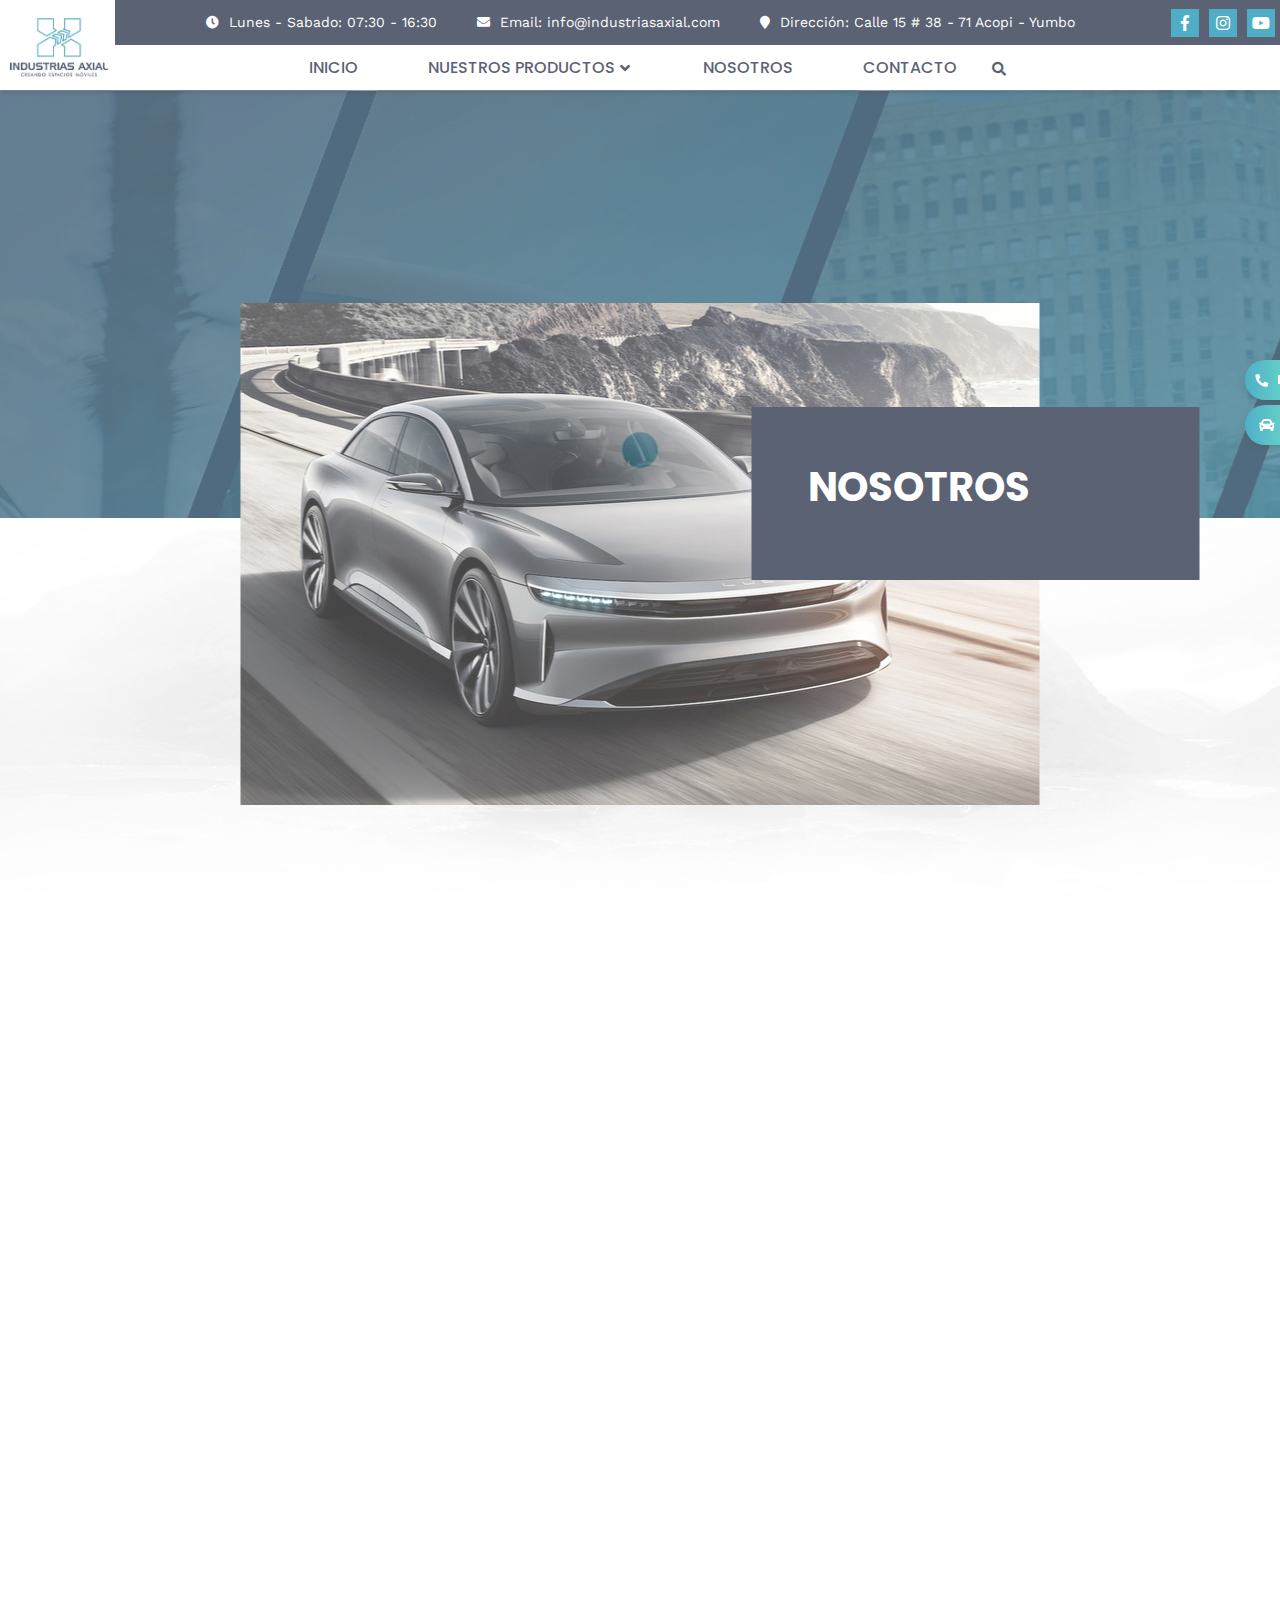
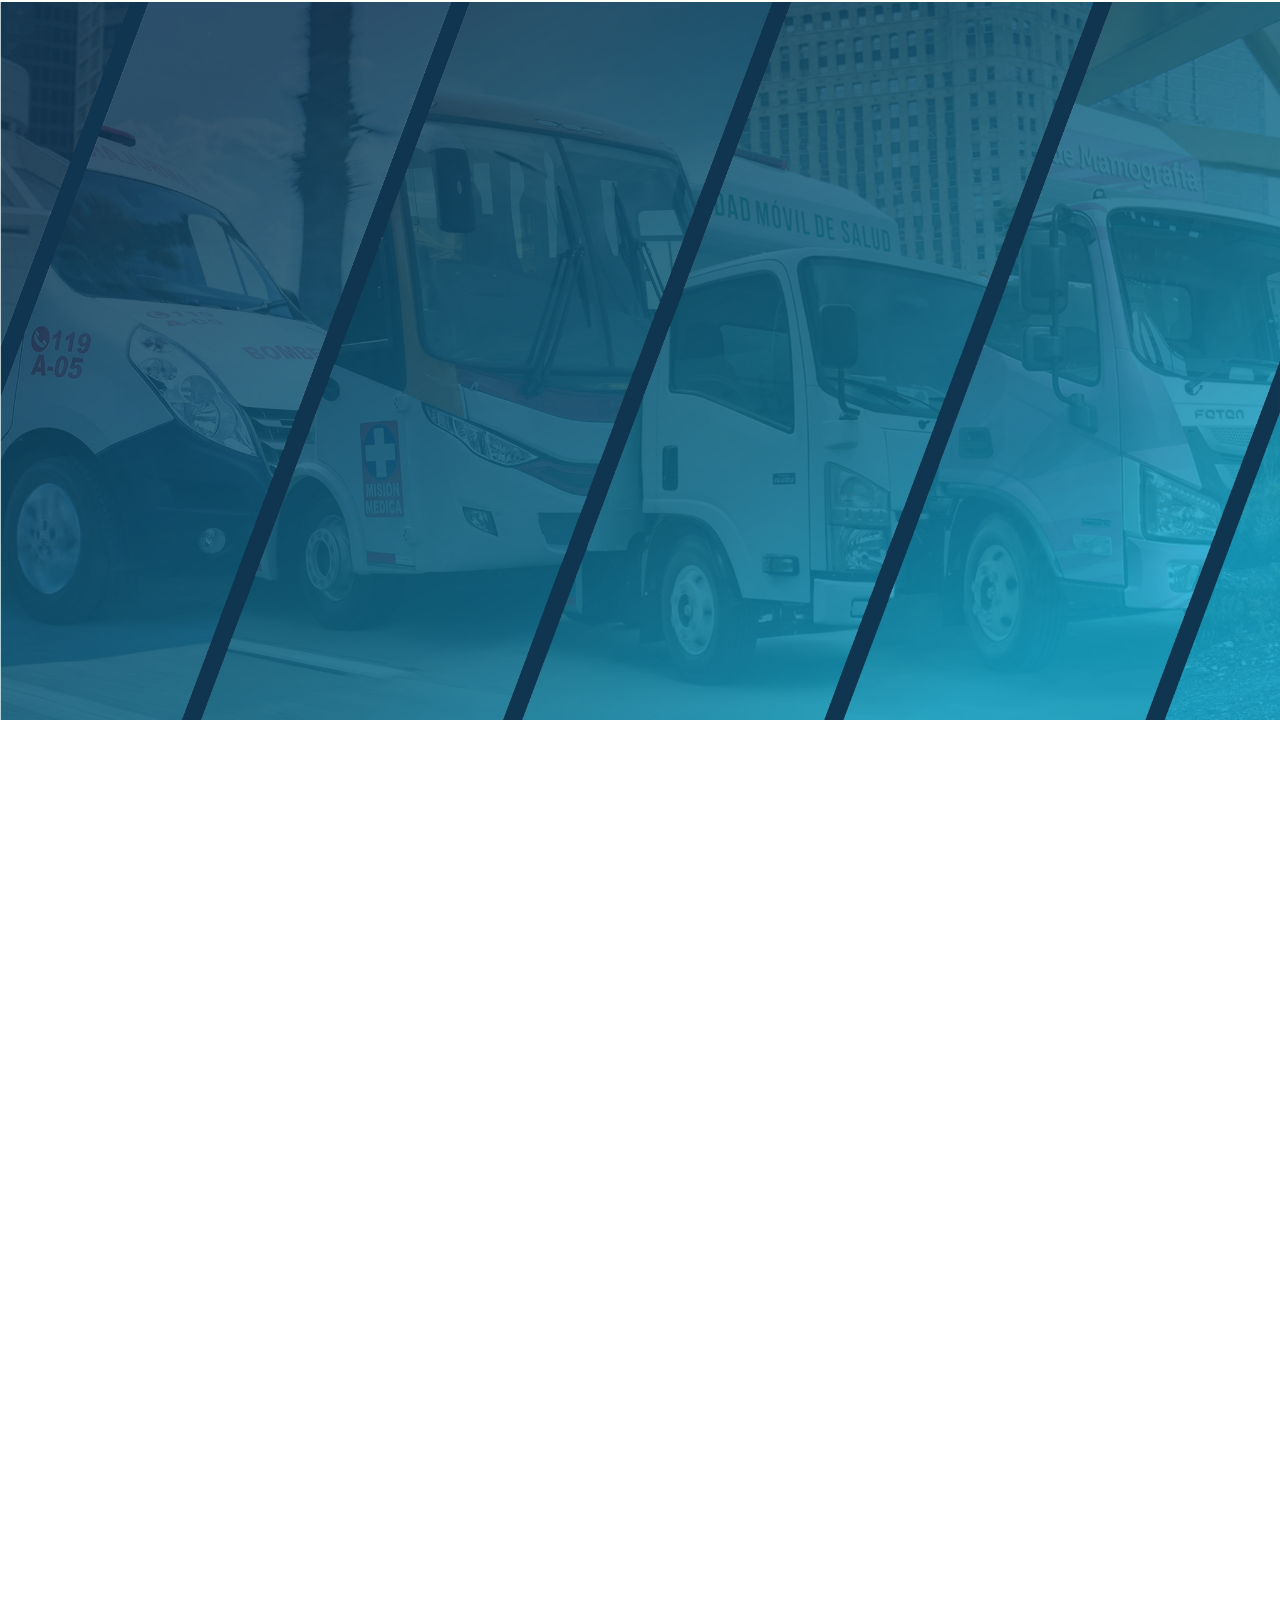
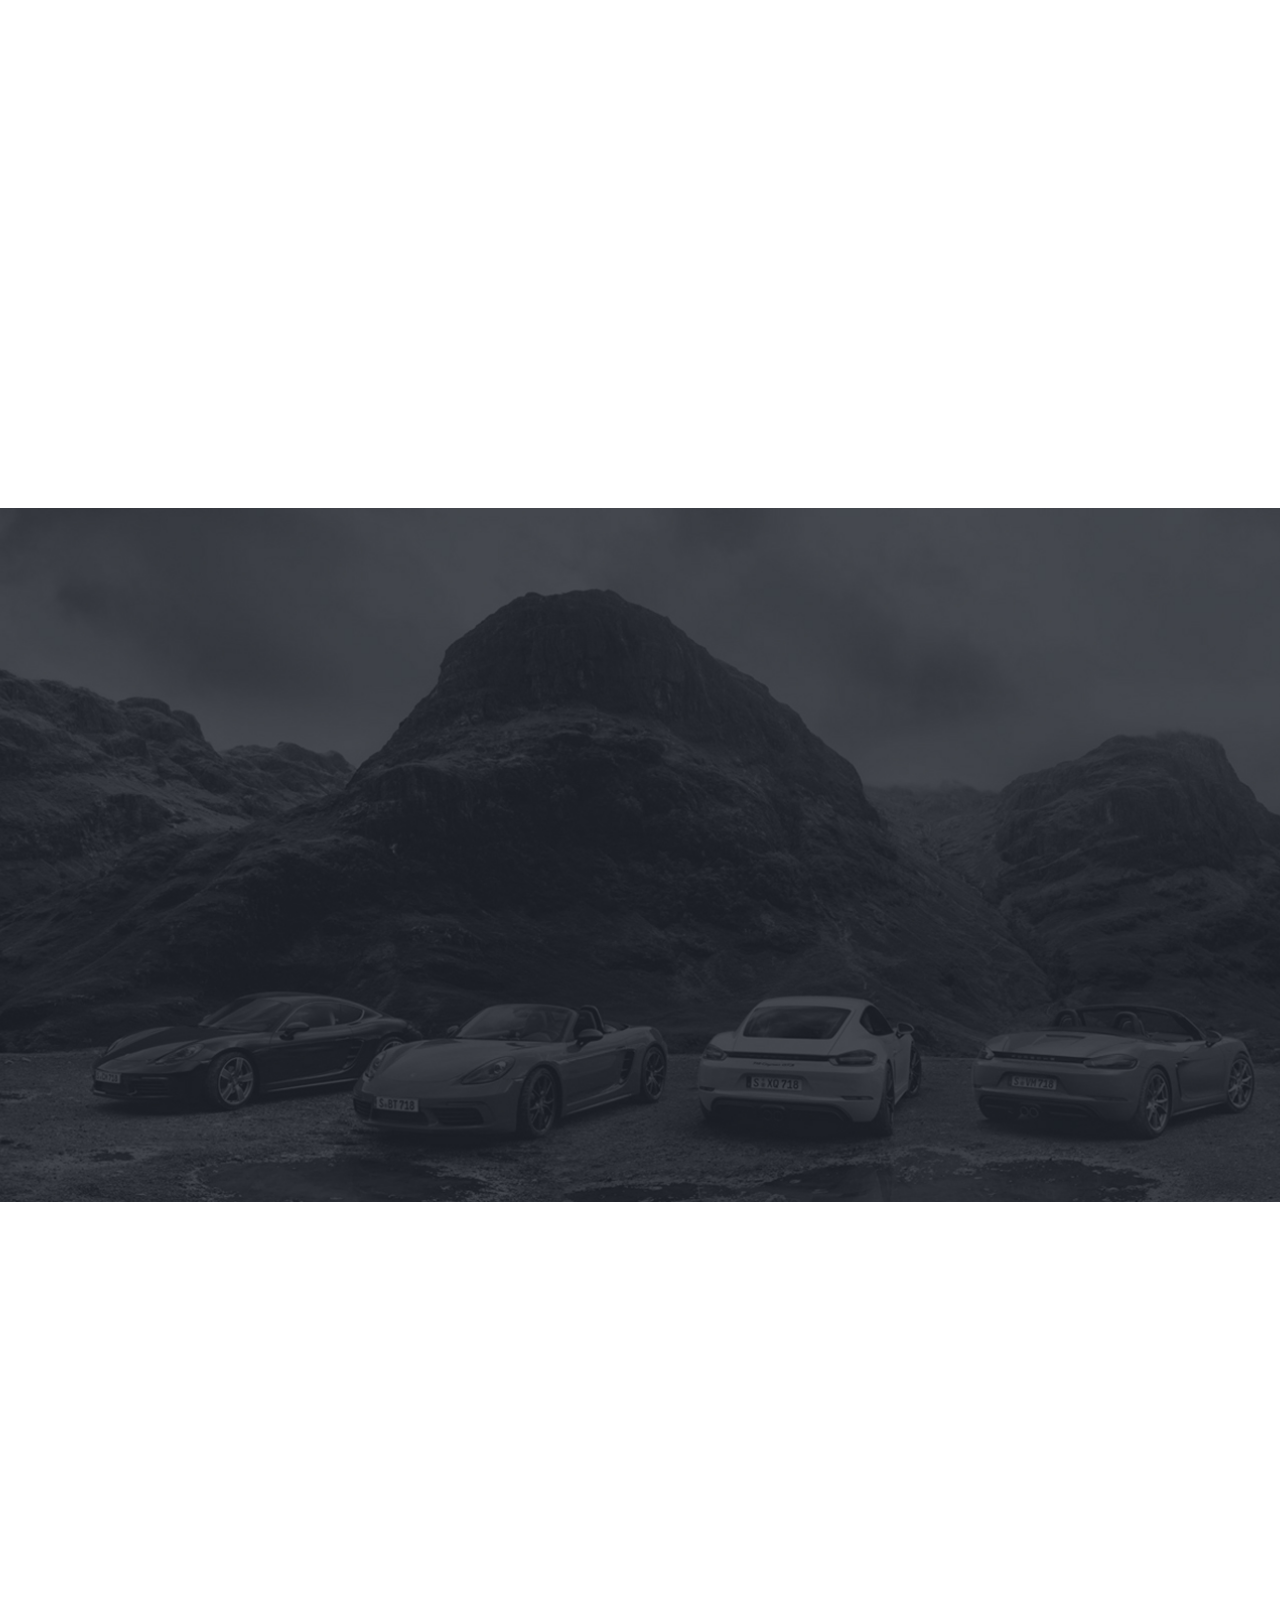
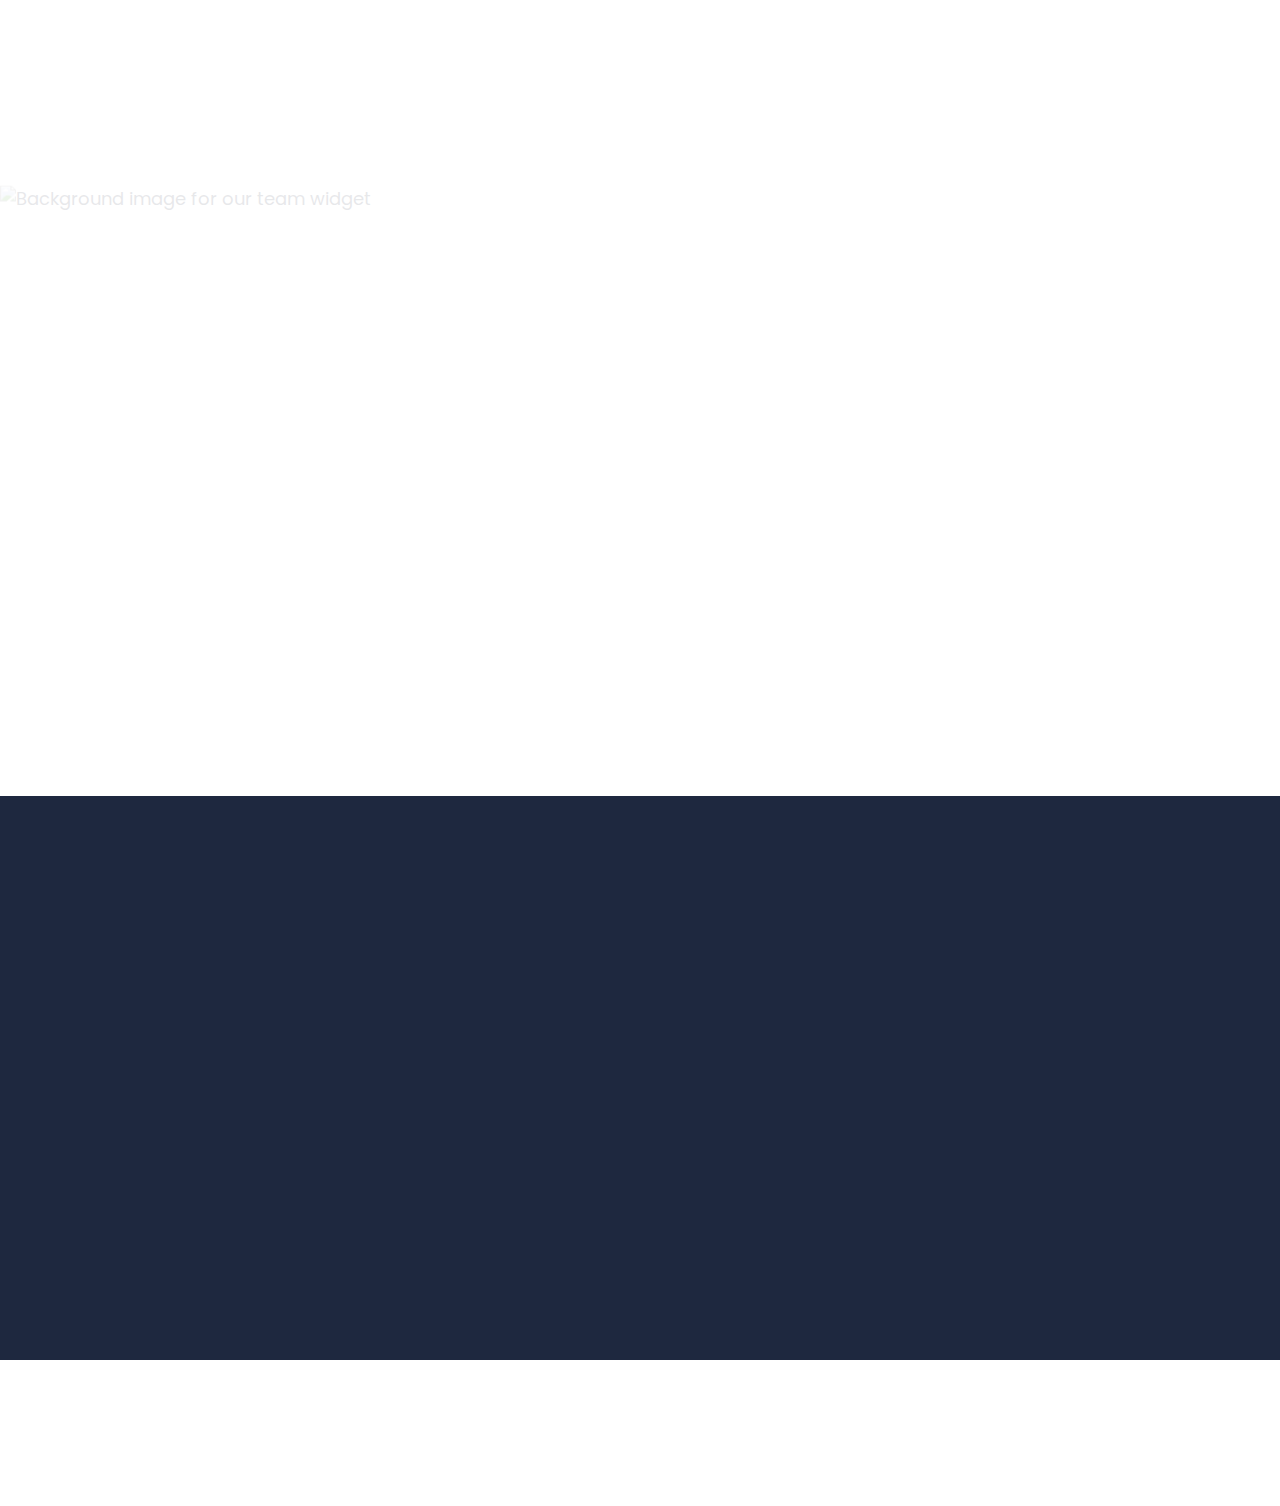
==== commit 28c96bfa: "w" ====
--- a/about.html
+++ b/about.html
@@ -8,7 +8,7 @@
     <link rel="icon" href="assets/i/favicons/favicon.ico" type="image/x-icon">
     <meta name="viewport" content="width=device-width, initial-scale=1.0">
     <meta http-equiv="X-UA-Compatible" content="ie=edge">
-    <title>Elmaks | About us</title>
+    <title>Industrias Axial S.A.S. | NOSOTROS</title>
 
     <!-- Head includes -->
     <!-- Favicon -->
@@ -29,69 +29,69 @@
             </div>
         </div>
 
-        <!-- Call now -->
-        <div id="callNow">
-            <a href="#call-now-inner" class="callNow__icon inline not-click">
-                <i class="fas fa-phone"></i>
-                <span class="font_one">Call now</span>
-            </a>
-        </div>
-
-        <!-- Test drive -->
-        <div id="testDrive">
-            <a href="#test-drive-inner" class="testDrive__icon no-click">
-                <i class="fas fa-car"></i>
-                <span class="font_one">Test drive</span>
-            </a>
-        </div>
-
-        <!-- Scroll to top -->
-        <div id="scrollTop">
-            <div class="scrollTop__icon">
-                <i class="fas fa-long-arrow-alt-up"></i>
-                <span class="font_one">To top</span>
-            </div>
-        </div>
+         <!-- Call now -->
+ <div id="callNow">
+    <a href="#call-now-inner" class="callNow__icon inline not-click">
+        <i class="fas fa-phone"></i>
+        <span class="font_one">Llamanos</span>
+    </a>
+</div>
+
+<!-- Test drive -->
+<div id="testDrive">
+    <a href="#test-drive-inner" class="testDrive__icon no-click">
+        <i class="fas fa-car"></i>
+        <span class="font_one">Visitanos</span>
+    </a>
+</div>
+
+<!-- Scroll to top -->
+<div id="scrollTop">
+    <div class="scrollTop__icon">
+        <i class="fas fa-long-arrow-alt-up"></i>
+        <span class="font_one">Inicio</span>
+    </div>
+</div>
 
         <!-- Header -->
         <header class="header-inner-pages">
             <div class="main-header">
                 <div class="main-header--top">
-                    <!-- Logo -->
-                    <a href="http://html.superbcode.net/index.html" class="logo-2 font_one">
-                        Elmaks
-                    </a>
-        
-                    <div class="wrapper">
+                   <!-- Logo -->
+                   <a href="http://html.superbcode.net/index.html" class="navbar-brand">
+                    <img src="assets/i/home/logoax.png">
+                </a>
+    
+                <div class="wrapper">
                         <!-- Main header top wrapper -->
                         <div class="main-header-top-wrapper">
                             <!-- Main header contact -->
                             <div class="main-header--contact font_two">
                                 <div class="main-header-contact--item header-phone-box1">
                                     <i class="fas fa-clock"></i>
-                                    <span>Mon-Sat:</span>
-                                    <a href="#">07:00 - 17:00</a>
+                                    <span>Lunes - Sabado:</span>
+                                    <a href="https://goo.gl/maps/atKTWYJaA5ZfDHHm9">07:30 - 16:30</a>
                                 </div>
                                 <div class="main-header-contact--item header-phone-box2">
                                     <i class="fas fa-envelope"></i>
                                     <span>Email:</span>
-                                    <a href="#">office@elmaks.com</a>
+                                    <a href="mailto:info@industriasaxial.com"> info@industriasaxial.com</a>
                                 </div>
                                 <div class="main-header-contact--item header-phone-box3">
                                     <i class="fas fa-map-marker"></i>
-                                    <span>Address:</span>
-                                    <a href="#">LA 2250 Lexington Avenue</a>
+                                    <span>Dirección:</span>
+                                    <a href="https://goo.gl/maps/atKTWYJaA5ZfDHHm9">Calle 15 # 38 - 71 Acopi - Yumbo</a>
                                 </div>
                             </div>
                             <!-- Header order test drive -->
                             <a href="#test-drive-inner" class="main-header-test-btn font_two testDrive__icon no-click">
-                                Order test drive
+                                COTIZA
                             </a>
                         </div>
                     </div>
                     <ul class="main-header--social">
-                        <li><a href="#"><i class="fab fa-facebook-f facebook-icon"></i></a></li>
-                        <li><a href="#"><i class="fab fa-instagram instagram-icon"></i></a></li>
+                        <li><a href="https://www.facebook.com/Industrias-Axial-SAS-234099126707371"><i class="fab fa-facebook-f facebook-icon"></i></a></li>
+                        <li><a href="https://www.instagram.com/industriasaxial/"><i class="fab fa-instagram instagram-icon"></i></a></li>
                         <li><a href="#"><i class="fab fa-youtube youtube-icon"></i></a></li>
                     </ul>
                 </div>
@@ -103,47 +103,42 @@
                             <nav id="main-menu-2">
                                <ul class="main-menu-2">
                                     <li>
-                                        <a href="index-2.html">Home</a>
+                                        <a href="index.html">INICIO</a>
                                     </li>
                                    <li class="menu-item-has-children">
-                                       <a href="#">Blog</a>
+                                       <a href="#">NUESTROS PRODUCTOS</a>
                                        <ul class="sub-menu">
-                                           <li>
-                                               <a href="blog.html">Blog grid</a>
-                                           </li>
-                                           <li>
-                                               <a href="blog-single-left.html">Blog left sidebar</a>
-                                           </li>
-                                           <li>
-                                               <a href="blog-single-right.html">Blog right sidebar</a>
-                                           </li>
-                                           <li>
-                                               <a href="blog-single-without-sidebar.html">Blog widthout sidebar</a>
-                                           </li>
-                                           <li>
-                                               <a href="elements.html">Blog elements</a>
-                                           </li>
-                                           <li>
-                                               <a href="gallery.html">Gallery</a>
-                                           </li>
-                                       </ul>
-                                   </li>
-                                   <li class="menu-item-has-children">
-                                       <a href="#">Models</a>
-                                       <ul class="sub-menu">
-                                           <li>
-                                               <a href="models.html">Models page</a>
-                                           </li>
-                                           <li>
-                                               <a href="model-single.html">Models single</a>
-                                           </li>
-                                       </ul>
+                                        <li>
+                                            <a href="models.html">Todos</a>
+                                        </li>
+                                        <li>
+                                            <a href="model-singlea.html">Ambulancias</a>
+                                        </li>
+                                        <li>
+                                            <a href="model-single.html">Unidades Móviles de Salud</a>
+                                        </li>
+                                        <li>
+                                            <a href="model-single.html">Unidades de Captación de Sangre</a>
+                                        </li>
+                                        <li>
+                                            <a href="model-single.html">Unidades de Servicio Bomberil</a>
+                                        </li>
+                                        <li>
+                                            <a href="model-single.html">Unidades Policiales</a>
+                                        </li>
+                                        <li>
+                                            <a href="model-single.html">Unidades Unidades Especiales</a>
+                                        </li>
+                                        <li>
+                                            <a href="model-single.html">Servicios</a>
+                                        </li>
+                                    </ul>
                                    </li>
                                    <li>
-                                       <a href="about.html">About us</a>
+                                       <a href="about.html">NOSOTROS</a>
                                    </li>
                                    <li>
-                                       <a href="contact.html">Contact us</a>
+                                       <a href="contact.html">CONTACTO</a>
                                    </li>
                                </ul>
                             </nav>
@@ -182,8 +177,7 @@
                 <section class="page-introduction-widget">
                     <img src="assets/i/page_intr2.jpg" class="image-responsive wow fadeInLeft" data-wow-delay="700ms" alt="Contact page">
                     <div class="page-info fadeInRight wow" data-wow-delay="800ms">
-                        <h2 class="font_one">About us</h2>
-                        <p class="font_one">Meh synth Schlitz</p>
+                        <h2 class="font_one">NOSOTROS</h2>
                     </div>
                 </section>
 
--- a/assets/css/style.min.css
+++ b/assets/css/style.min.css
@@ -1,4 +1,6637 @@
-@charset "UTF-8";.loading{overflow:hidden;height:calc(var(--vh,1vh) * 100)}:root{--main-white-color:white;--main-black-color:black}.static{position:static}.cover{background-size:cover;background-position:center;background-repeat:no-repeat}.fz16{font-size:16px!important}@media all and (min-width:1775px){.mw575{max-width:575px!important}}@media all and (min-width:1775px){.flexList{display:flex;justify-content:space-between;flex-wrap:wrap}.flexList li{width:50%}}.font_one{font-family:Poppins,sans-serif}.font_two{font-family:"Work Sans",sans-serif}.font_third{font-family:"Dancing Script",cursive}.p0{padding:0!important}.mb-0-i{margin-bottom:0!important}.md-mr10{margin-right:10px}@media all and (max-width:767px){.sm-mr0{margin-right:0}}@media all and (max-width:767px){.sm-ml10{margin-left:10px}}.mt8dot5-imp{margin-top:8.5%!important}.hidden{display:none!important}.table-responsive{overflow-x:auto}.mt-11-persent{margin-top:11%}.mb-10-persent{margin-bottom:10%}.mt-3-persent{margin-top:3%}.mb-3-persent{margin-bottom:3%}.mt-5-persent{margin-top:5%}.mb-5-persent{margin-bottom:5%}.mt-10-persent{margin-top:10%}.mb-10-persent{margin-bottom:10%}.mt-15-persent{margin-top:15%}.mb-15-persent{margin-bottom:15%}.hide{display:none}.show{display:flex}.bg-white{background:#fff}.bg-transperant{background-color:transparent}.p5-persent{padding:5%}.mb-18-px{margin-bottom:18px}.play-btn-big{width:82px;height:82px}@media all and (max-width:574px){.play-btn-big{width:52px;height:52px}}@media all and (min-width:575px) and (max-width:991px){.play-btn-big{width:62px;height:62px}}.pt-32{padding-top:32px}.mt-32{margin-top:32px}.fa,.fab,.fal,.far,.fas{-moz-osx-font-smoothing:grayscale;-webkit-font-smoothing:antialiased;display:inline-block;font-style:normal;font-variant:normal;text-rendering:auto;line-height:1}.fa-lg{font-size:1.33333em;line-height:.75em;vertical-align:-.0667em}.fa-xs{font-size:.75em}.fa-sm{font-size:.875em}.fa-1x{font-size:1em}.fa-2x{font-size:2em}.fa-3x{font-size:3em}.fa-4x{font-size:4em}.fa-5x{font-size:5em}.fa-6x{font-size:6em}.fa-7x{font-size:7em}.fa-8x{font-size:8em}.fa-9x{font-size:9em}.fa-10x{font-size:10em}.fa-fw{text-align:center;width:1.25em}.fa-ul{list-style-type:none;margin-left:2.5em;padding-left:0}.fa-ul>li{position:relative}.fa-li{left:-2em;position:absolute;text-align:center;width:2em;line-height:inherit}.fa-border{border:solid .08em #eee;border-radius:.1em;padding:.2em .25em .15em}.fa-pull-left{float:left}.fa-pull-right{float:right}.fa.fa-pull-left,.fab.fa-pull-left,.fal.fa-pull-left,.far.fa-pull-left,.fas.fa-pull-left{margin-right:.3em}.fa.fa-pull-right,.fab.fa-pull-right,.fal.fa-pull-right,.far.fa-pull-right,.fas.fa-pull-right{margin-left:.3em}.fa-spin{animation:fa-spin 2s infinite linear}.fa-pulse{animation:fa-spin 1s infinite steps(8)}@keyframes fa-spin{0%{transform:rotate(0)}100%{transform:rotate(360deg)}}.fa-rotate-90{-ms-filter:"progid:DXImageTransform.Microsoft.BasicImage(rotation=1)";transform:rotate(90deg)}.fa-rotate-180{-ms-filter:"progid:DXImageTransform.Microsoft.BasicImage(rotation=2)";transform:rotate(180deg)}.fa-rotate-270{-ms-filter:"progid:DXImageTransform.Microsoft.BasicImage(rotation=3)";transform:rotate(270deg)}.fa-flip-horizontal{-ms-filter:"progid:DXImageTransform.Microsoft.BasicImage(rotation=0, mirror=1)";transform:scale(-1,1)}.fa-flip-vertical{-ms-filter:"progid:DXImageTransform.Microsoft.BasicImage(rotation=2, mirror=1)";transform:scale(1,-1)}.fa-flip-horizontal.fa-flip-vertical{-ms-filter:"progid:DXImageTransform.Microsoft.BasicImage(rotation=2, mirror=1)";transform:scale(-1,-1)}:root .fa-flip-horizontal,:root .fa-flip-vertical,:root .fa-rotate-180,:root .fa-rotate-270,:root .fa-rotate-90{filter:none}.fa-stack{display:inline-block;height:2em;line-height:2em;position:relative;vertical-align:middle;width:2.5em}.fa-stack-1x,.fa-stack-2x{left:0;position:absolute;text-align:center;width:100%}.fa-stack-1x{line-height:inherit}.fa-stack-2x{font-size:2em}.fa-inverse{color:#fff}.fa-500px:before{content:"\f26e"}.fa-accessible-icon:before{content:"\f368"}.fa-accusoft:before{content:"\f369"}.fa-acquisitions-incorporated:before{content:"\f6af"}.fa-ad:before{content:"\f641"}.fa-address-book:before{content:"\f2b9"}.fa-address-card:before{content:"\f2bb"}.fa-adjust:before{content:"\f042"}.fa-adn:before{content:"\f170"}.fa-adobe:before{content:"\f778"}.fa-adversal:before{content:"\f36a"}.fa-affiliatetheme:before{content:"\f36b"}.fa-air-freshener:before{content:"\f5d0"}.fa-algolia:before{content:"\f36c"}.fa-align-center:before{content:"\f037"}.fa-align-justify:before{content:"\f039"}.fa-align-left:before{content:"\f036"}.fa-align-right:before{content:"\f038"}.fa-alipay:before{content:"\f642"}.fa-allergies:before{content:"\f461"}.fa-amazon:before{content:"\f270"}.fa-amazon-pay:before{content:"\f42c"}.fa-ambulance:before{content:"\f0f9"}.fa-american-sign-language-interpreting:before{content:"\f2a3"}.fa-amilia:before{content:"\f36d"}.fa-anchor:before{content:"\f13d"}.fa-android:before{content:"\f17b"}.fa-angellist:before{content:"\f209"}.fa-angle-double-down:before{content:"\f103"}.fa-angle-double-left:before{content:"\f100"}.fa-angle-double-right:before{content:"\f101"}.fa-angle-double-up:before{content:"\f102"}.fa-angle-down:before{content:"\f107"}.fa-angle-left:before{content:"\f104"}.fa-angle-right:before{content:"\f105"}.fa-angle-up:before{content:"\f106"}.fa-angry:before{content:"\f556"}.fa-angrycreative:before{content:"\f36e"}.fa-angular:before{content:"\f420"}.fa-ankh:before{content:"\f644"}.fa-app-store:before{content:"\f36f"}.fa-app-store-ios:before{content:"\f370"}.fa-apper:before{content:"\f371"}.fa-apple:before{content:"\f179"}.fa-apple-alt:before{content:"\f5d1"}.fa-apple-pay:before{content:"\f415"}.fa-archive:before{content:"\f187"}.fa-archway:before{content:"\f557"}.fa-arrow-alt-circle-down:before{content:"\f358"}.fa-arrow-alt-circle-left:before{content:"\f359"}.fa-arrow-alt-circle-right:before{content:"\f35a"}.fa-arrow-alt-circle-up:before{content:"\f35b"}.fa-arrow-circle-down:before{content:"\f0ab"}.fa-arrow-circle-left:before{content:"\f0a8"}.fa-arrow-circle-right:before{content:"\f0a9"}.fa-arrow-circle-up:before{content:"\f0aa"}.fa-arrow-down:before{content:"\f063"}.fa-arrow-left:before{content:"\f060"}.fa-arrow-right:before{content:"\f061"}.fa-arrow-up:before{content:"\f062"}.fa-arrows-alt:before{content:"\f0b2"}.fa-arrows-alt-h:before{content:"\f337"}.fa-arrows-alt-v:before{content:"\f338"}.fa-artstation:before{content:"\f77a"}.fa-assistive-listening-systems:before{content:"\f2a2"}.fa-asterisk:before{content:"\f069"}.fa-asymmetrik:before{content:"\f372"}.fa-at:before{content:"\f1fa"}.fa-atlas:before{content:"\f558"}.fa-atlassian:before{content:"\f77b"}.fa-atom:before{content:"\f5d2"}.fa-audible:before{content:"\f373"}.fa-audio-description:before{content:"\f29e"}.fa-autoprefixer:before{content:"\f41c"}.fa-avianex:before{content:"\f374"}.fa-aviato:before{content:"\f421"}.fa-award:before{content:"\f559"}.fa-aws:before{content:"\f375"}.fa-baby:before{content:"\f77c"}.fa-baby-carriage:before{content:"\f77d"}.fa-backspace:before{content:"\f55a"}.fa-backward:before{content:"\f04a"}.fa-balance-scale:before{content:"\f24e"}.fa-ban:before{content:"\f05e"}.fa-band-aid:before{content:"\f462"}.fa-bandcamp:before{content:"\f2d5"}.fa-barcode:before{content:"\f02a"}.fa-bars:before{content:"\f0c9"}.fa-baseball-ball:before{content:"\f433"}.fa-basketball-ball:before{content:"\f434"}.fa-bath:before{content:"\f2cd"}.fa-battery-empty:before{content:"\f244"}.fa-battery-full:before{content:"\f240"}.fa-battery-half:before{content:"\f242"}.fa-battery-quarter:before{content:"\f243"}.fa-battery-three-quarters:before{content:"\f241"}.fa-bed:before{content:"\f236"}.fa-beer:before{content:"\f0fc"}.fa-behance:before{content:"\f1b4"}.fa-behance-square:before{content:"\f1b5"}.fa-bell:before{content:"\f0f3"}.fa-bell-slash:before{content:"\f1f6"}.fa-bezier-curve:before{content:"\f55b"}.fa-bible:before{content:"\f647"}.fa-bicycle:before{content:"\f206"}.fa-bimobject:before{content:"\f378"}.fa-binoculars:before{content:"\f1e5"}.fa-biohazard:before{content:"\f780"}.fa-birthday-cake:before{content:"\f1fd"}.fa-bitbucket:before{content:"\f171"}.fa-bitcoin:before{content:"\f379"}.fa-bity:before{content:"\f37a"}.fa-black-tie:before{content:"\f27e"}.fa-blackberry:before{content:"\f37b"}.fa-blender:before{content:"\f517"}.fa-blender-phone:before{content:"\f6b6"}.fa-blind:before{content:"\f29d"}.fa-blog:before{content:"\f781"}.fa-blogger:before{content:"\f37c"}.fa-blogger-b:before{content:"\f37d"}.fa-bluetooth:before{content:"\f293"}.fa-bluetooth-b:before{content:"\f294"}.fa-bold:before{content:"\f032"}.fa-bolt:before{content:"\f0e7"}.fa-bomb:before{content:"\f1e2"}.fa-bone:before{content:"\f5d7"}.fa-bong:before{content:"\f55c"}.fa-book:before{content:"\f02d"}.fa-book-dead:before{content:"\f6b7"}.fa-book-open:before{content:"\f518"}.fa-book-reader:before{content:"\f5da"}.fa-bookmark:before{content:"\f02e"}.fa-bowling-ball:before{content:"\f436"}.fa-box:before{content:"\f466"}.fa-box-open:before{content:"\f49e"}.fa-boxes:before{content:"\f468"}.fa-braille:before{content:"\f2a1"}.fa-brain:before{content:"\f5dc"}.fa-briefcase:before{content:"\f0b1"}.fa-briefcase-medical:before{content:"\f469"}.fa-broadcast-tower:before{content:"\f519"}.fa-broom:before{content:"\f51a"}.fa-brush:before{content:"\f55d"}.fa-btc:before{content:"\f15a"}.fa-bug:before{content:"\f188"}.fa-building:before{content:"\f1ad"}.fa-bullhorn:before{content:"\f0a1"}.fa-bullseye:before{content:"\f140"}.fa-burn:before{content:"\f46a"}.fa-buromobelexperte:before{content:"\f37f"}.fa-bus:before{content:"\f207"}.fa-bus-alt:before{content:"\f55e"}.fa-business-time:before{content:"\f64a"}.fa-buysellads:before{content:"\f20d"}.fa-calculator:before{content:"\f1ec"}.fa-calendar:before{content:"\f133"}.fa-calendar-alt:before{content:"\f073"}.fa-calendar-check:before{content:"\f274"}.fa-calendar-day:before{content:"\f783"}.fa-calendar-minus:before{content:"\f272"}.fa-calendar-plus:before{content:"\f271"}.fa-calendar-times:before{content:"\f273"}.fa-calendar-week:before{content:"\f784"}.fa-camera:before{content:"\f030"}.fa-camera-retro:before{content:"\f083"}.fa-campground:before{content:"\f6bb"}.fa-canadian-maple-leaf:before{content:"\f785"}.fa-candy-cane:before{content:"\f786"}.fa-cannabis:before{content:"\f55f"}.fa-capsules:before{content:"\f46b"}.fa-car:before{content:"\f1b9"}.fa-car-alt:before{content:"\f5de"}.fa-car-battery:before{content:"\f5df"}.fa-car-crash:before{content:"\f5e1"}.fa-car-side:before{content:"\f5e4"}.fa-caret-down:before{content:"\f0d7"}.fa-caret-left:before{content:"\f0d9"}.fa-caret-right:before{content:"\f0da"}.fa-caret-square-down:before{content:"\f150"}.fa-caret-square-left:before{content:"\f191"}.fa-caret-square-right:before{content:"\f152"}.fa-caret-square-up:before{content:"\f151"}.fa-caret-up:before{content:"\f0d8"}.fa-carrot:before{content:"\f787"}.fa-cart-arrow-down:before{content:"\f218"}.fa-cart-plus:before{content:"\f217"}.fa-cash-register:before{content:"\f788"}.fa-cat:before{content:"\f6be"}.fa-cc-amazon-pay:before{content:"\f42d"}.fa-cc-amex:before{content:"\f1f3"}.fa-cc-apple-pay:before{content:"\f416"}.fa-cc-diners-club:before{content:"\f24c"}.fa-cc-discover:before{content:"\f1f2"}.fa-cc-jcb:before{content:"\f24b"}.fa-cc-mastercard:before{content:"\f1f1"}.fa-cc-paypal:before{content:"\f1f4"}.fa-cc-stripe:before{content:"\f1f5"}.fa-cc-visa:before{content:"\f1f0"}.fa-centercode:before{content:"\f380"}.fa-centos:before{content:"\f789"}.fa-certificate:before{content:"\f0a3"}.fa-chair:before{content:"\f6c0"}.fa-chalkboard:before{content:"\f51b"}.fa-chalkboard-teacher:before{content:"\f51c"}.fa-charging-station:before{content:"\f5e7"}.fa-chart-area:before{content:"\f1fe"}.fa-chart-bar:before{content:"\f080"}.fa-chart-line:before{content:"\f201"}.fa-chart-pie:before{content:"\f200"}.fa-check:before{content:"\f00c"}.fa-check-circle:before{content:"\f058"}.fa-check-double:before{content:"\f560"}.fa-check-square:before{content:"\f14a"}.fa-chess:before{content:"\f439"}.fa-chess-bishop:before{content:"\f43a"}.fa-chess-board:before{content:"\f43c"}.fa-chess-king:before{content:"\f43f"}.fa-chess-knight:before{content:"\f441"}.fa-chess-pawn:before{content:"\f443"}.fa-chess-queen:before{content:"\f445"}.fa-chess-rook:before{content:"\f447"}.fa-chevron-circle-down:before{content:"\f13a"}.fa-chevron-circle-left:before{content:"\f137"}.fa-chevron-circle-right:before{content:"\f138"}.fa-chevron-circle-up:before{content:"\f139"}.fa-chevron-down:before{content:"\f078"}.fa-chevron-left:before{content:"\f053"}.fa-chevron-right:before{content:"\f054"}.fa-chevron-up:before{content:"\f077"}.fa-child:before{content:"\f1ae"}.fa-chrome:before{content:"\f268"}.fa-church:before{content:"\f51d"}.fa-circle:before{content:"\f111"}.fa-circle-notch:before{content:"\f1ce"}.fa-city:before{content:"\f64f"}.fa-clipboard:before{content:"\f328"}.fa-clipboard-check:before{content:"\f46c"}.fa-clipboard-list:before{content:"\f46d"}.fa-clock:before{content:"\f017"}.fa-clone:before{content:"\f24d"}.fa-closed-captioning:before{content:"\f20a"}.fa-cloud:before{content:"\f0c2"}.fa-cloud-download-alt:before{content:"\f381"}.fa-cloud-meatball:before{content:"\f73b"}.fa-cloud-moon:before{content:"\f6c3"}.fa-cloud-moon-rain:before{content:"\f73c"}.fa-cloud-rain:before{content:"\f73d"}.fa-cloud-showers-heavy:before{content:"\f740"}.fa-cloud-sun:before{content:"\f6c4"}.fa-cloud-sun-rain:before{content:"\f743"}.fa-cloud-upload-alt:before{content:"\f382"}.fa-cloudscale:before{content:"\f383"}.fa-cloudsmith:before{content:"\f384"}.fa-cloudversify:before{content:"\f385"}.fa-cocktail:before{content:"\f561"}.fa-code:before{content:"\f121"}.fa-code-branch:before{content:"\f126"}.fa-codepen:before{content:"\f1cb"}.fa-codiepie:before{content:"\f284"}.fa-coffee:before{content:"\f0f4"}.fa-cog:before{content:"\f013"}.fa-cogs:before{content:"\f085"}.fa-coins:before{content:"\f51e"}.fa-columns:before{content:"\f0db"}.fa-comment:before{content:"\f075"}.fa-comment-alt:before{content:"\f27a"}.fa-comment-dollar:before{content:"\f651"}.fa-comment-dots:before{content:"\f4ad"}.fa-comment-slash:before{content:"\f4b3"}.fa-comments:before{content:"\f086"}.fa-comments-dollar:before{content:"\f653"}.fa-compact-disc:before{content:"\f51f"}.fa-compass:before{content:"\f14e"}.fa-compress:before{content:"\f066"}.fa-compress-arrows-alt:before{content:"\f78c"}.fa-concierge-bell:before{content:"\f562"}.fa-confluence:before{content:"\f78d"}.fa-connectdevelop:before{content:"\f20e"}.fa-contao:before{content:"\f26d"}.fa-cookie:before{content:"\f563"}.fa-cookie-bite:before{content:"\f564"}.fa-copy:before{content:"\f0c5"}.fa-copyright:before{content:"\f1f9"}.fa-couch:before{content:"\f4b8"}.fa-cpanel:before{content:"\f388"}.fa-creative-commons:before{content:"\f25e"}.fa-creative-commons-by:before{content:"\f4e7"}.fa-creative-commons-nc:before{content:"\f4e8"}.fa-creative-commons-nc-eu:before{content:"\f4e9"}.fa-creative-commons-nc-jp:before{content:"\f4ea"}.fa-creative-commons-nd:before{content:"\f4eb"}.fa-creative-commons-pd:before{content:"\f4ec"}.fa-creative-commons-pd-alt:before{content:"\f4ed"}.fa-creative-commons-remix:before{content:"\f4ee"}.fa-creative-commons-sa:before{content:"\f4ef"}.fa-creative-commons-sampling:before{content:"\f4f0"}.fa-creative-commons-sampling-plus:before{content:"\f4f1"}.fa-creative-commons-share:before{content:"\f4f2"}.fa-creative-commons-zero:before{content:"\f4f3"}.fa-credit-card:before{content:"\f09d"}.fa-critical-role:before{content:"\f6c9"}.fa-crop:before{content:"\f125"}.fa-crop-alt:before{content:"\f565"}.fa-cross:before{content:"\f654"}.fa-crosshairs:before{content:"\f05b"}.fa-crow:before{content:"\f520"}.fa-crown:before{content:"\f521"}.fa-css3:before{content:"\f13c"}.fa-css3-alt:before{content:"\f38b"}.fa-cube:before{content:"\f1b2"}.fa-cubes:before{content:"\f1b3"}.fa-cut:before{content:"\f0c4"}.fa-cuttlefish:before{content:"\f38c"}.fa-d-and-d:before{content:"\f38d"}.fa-d-and-d-beyond:before{content:"\f6ca"}.fa-dashcube:before{content:"\f210"}.fa-database:before{content:"\f1c0"}.fa-deaf:before{content:"\f2a4"}.fa-delicious:before{content:"\f1a5"}.fa-democrat:before{content:"\f747"}.fa-deploydog:before{content:"\f38e"}.fa-deskpro:before{content:"\f38f"}.fa-desktop:before{content:"\f108"}.fa-dev:before{content:"\f6cc"}.fa-deviantart:before{content:"\f1bd"}.fa-dharmachakra:before{content:"\f655"}.fa-dhl:before{content:"\f790"}.fa-diagnoses:before{content:"\f470"}.fa-diaspora:before{content:"\f791"}.fa-dice:before{content:"\f522"}.fa-dice-d20:before{content:"\f6cf"}.fa-dice-d6:before{content:"\f6d1"}.fa-dice-five:before{content:"\f523"}.fa-dice-four:before{content:"\f524"}.fa-dice-one:before{content:"\f525"}.fa-dice-six:before{content:"\f526"}.fa-dice-three:before{content:"\f527"}.fa-dice-two:before{content:"\f528"}.fa-digg:before{content:"\f1a6"}.fa-digital-ocean:before{content:"\f391"}.fa-digital-tachograph:before{content:"\f566"}.fa-directions:before{content:"\f5eb"}.fa-discord:before{content:"\f392"}.fa-discourse:before{content:"\f393"}.fa-divide:before{content:"\f529"}.fa-dizzy:before{content:"\f567"}.fa-dna:before{content:"\f471"}.fa-dochub:before{content:"\f394"}.fa-docker:before{content:"\f395"}.fa-dog:before{content:"\f6d3"}.fa-dollar-sign:before{content:"\f155"}.fa-dolly:before{content:"\f472"}.fa-dolly-flatbed:before{content:"\f474"}.fa-donate:before{content:"\f4b9"}.fa-door-closed:before{content:"\f52a"}.fa-door-open:before{content:"\f52b"}.fa-dot-circle:before{content:"\f192"}.fa-dove:before{content:"\f4ba"}.fa-download:before{content:"\f019"}.fa-draft2digital:before{content:"\f396"}.fa-drafting-compass:before{content:"\f568"}.fa-dragon:before{content:"\f6d5"}.fa-draw-polygon:before{content:"\f5ee"}.fa-dribbble:before{content:"\f17d"}.fa-dribbble-square:before{content:"\f397"}.fa-dropbox:before{content:"\f16b"}.fa-drum:before{content:"\f569"}.fa-drum-steelpan:before{content:"\f56a"}.fa-drumstick-bite:before{content:"\f6d7"}.fa-drupal:before{content:"\f1a9"}.fa-dumbbell:before{content:"\f44b"}.fa-dumpster:before{content:"\f793"}.fa-dumpster-fire:before{content:"\f794"}.fa-dungeon:before{content:"\f6d9"}.fa-dyalog:before{content:"\f399"}.fa-earlybirds:before{content:"\f39a"}.fa-ebay:before{content:"\f4f4"}.fa-edge:before{content:"\f282"}.fa-edit:before{content:"\f044"}.fa-eject:before{content:"\f052"}.fa-elementor:before{content:"\f430"}.fa-ellipsis-h:before{content:"\f141"}.fa-ellipsis-v:before{content:"\f142"}.fa-ello:before{content:"\f5f1"}.fa-ember:before{content:"\f423"}.fa-empire:before{content:"\f1d1"}.fa-envelope:before{content:"\f0e0"}.fa-envelope-open:before{content:"\f2b6"}.fa-envelope-open-text:before{content:"\f658"}.fa-envelope-square:before{content:"\f199"}.fa-envira:before{content:"\f299"}.fa-equals:before{content:"\f52c"}.fa-eraser:before{content:"\f12d"}.fa-erlang:before{content:"\f39d"}.fa-ethereum:before{content:"\f42e"}.fa-ethernet:before{content:"\f796"}.fa-etsy:before{content:"\f2d7"}.fa-euro-sign:before{content:"\f153"}.fa-exchange-alt:before{content:"\f362"}.fa-exclamation:before{content:"\f12a"}.fa-exclamation-circle:before{content:"\f06a"}.fa-exclamation-triangle:before{content:"\f071"}.fa-expand:before{content:"\f065"}.fa-expand-arrows-alt:before{content:"\f31e"}.fa-expeditedssl:before{content:"\f23e"}.fa-external-link-alt:before{content:"\f35d"}.fa-external-link-square-alt:before{content:"\f360"}.fa-eye:before{content:"\f06e"}.fa-eye-dropper:before{content:"\f1fb"}.fa-eye-slash:before{content:"\f070"}.fa-facebook:before{content:"\f09a"}.fa-facebook-f:before{content:"\f39e"}.fa-facebook-messenger:before{content:"\f39f"}.fa-facebook-square:before{content:"\f082"}.fa-fantasy-flight-games:before{content:"\f6dc"}.fa-fast-backward:before{content:"\f049"}.fa-fast-forward:before{content:"\f050"}.fa-fax:before{content:"\f1ac"}.fa-feather:before{content:"\f52d"}.fa-feather-alt:before{content:"\f56b"}.fa-fedex:before{content:"\f797"}.fa-fedora:before{content:"\f798"}.fa-female:before{content:"\f182"}.fa-fighter-jet:before{content:"\f0fb"}.fa-figma:before{content:"\f799"}.fa-file:before{content:"\f15b"}.fa-file-alt:before{content:"\f15c"}.fa-file-archive:before{content:"\f1c6"}.fa-file-audio:before{content:"\f1c7"}.fa-file-code:before{content:"\f1c9"}.fa-file-contract:before{content:"\f56c"}.fa-file-csv:before{content:"\f6dd"}.fa-file-download:before{content:"\f56d"}.fa-file-excel:before{content:"\f1c3"}.fa-file-export:before{content:"\f56e"}.fa-file-image:before{content:"\f1c5"}.fa-file-import:before{content:"\f56f"}.fa-file-invoice:before{content:"\f570"}.fa-file-invoice-dollar:before{content:"\f571"}.fa-file-medical:before{content:"\f477"}.fa-file-medical-alt:before{content:"\f478"}.fa-file-pdf:before{content:"\f1c1"}.fa-file-powerpoint:before{content:"\f1c4"}.fa-file-prescription:before{content:"\f572"}.fa-file-signature:before{content:"\f573"}.fa-file-upload:before{content:"\f574"}.fa-file-video:before{content:"\f1c8"}.fa-file-word:before{content:"\f1c2"}.fa-fill:before{content:"\f575"}.fa-fill-drip:before{content:"\f576"}.fa-film:before{content:"\f008"}.fa-filter:before{content:"\f0b0"}.fa-fingerprint:before{content:"\f577"}.fa-fire:before{content:"\f06d"}.fa-fire-alt:before{content:"\f7e4"}.fa-fire-extinguisher:before{content:"\f134"}.fa-firefox:before{content:"\f269"}.fa-first-aid:before{content:"\f479"}.fa-first-order:before{content:"\f2b0"}.fa-first-order-alt:before{content:"\f50a"}.fa-firstdraft:before{content:"\f3a1"}.fa-fish:before{content:"\f578"}.fa-fist-raised:before{content:"\f6de"}.fa-flag:before{content:"\f024"}.fa-flag-checkered:before{content:"\f11e"}.fa-flag-usa:before{content:"\f74d"}.fa-flask:before{content:"\f0c3"}.fa-flickr:before{content:"\f16e"}.fa-flipboard:before{content:"\f44d"}.fa-flushed:before{content:"\f579"}.fa-fly:before{content:"\f417"}.fa-folder:before{content:"\f07b"}.fa-folder-minus:before{content:"\f65d"}.fa-folder-open:before{content:"\f07c"}.fa-folder-plus:before{content:"\f65e"}.fa-font:before{content:"\f031"}.fa-font-awesome:before{content:"\f2b4"}.fa-font-awesome-alt:before{content:"\f35c"}.fa-font-awesome-flag:before{content:"\f425"}.fa-font-awesome-logo-full:before{content:"\f4e6"}.fa-fonticons:before{content:"\f280"}.fa-fonticons-fi:before{content:"\f3a2"}.fa-football-ball:before{content:"\f44e"}.fa-fort-awesome:before{content:"\f286"}.fa-fort-awesome-alt:before{content:"\f3a3"}.fa-forumbee:before{content:"\f211"}.fa-forward:before{content:"\f04e"}.fa-foursquare:before{content:"\f180"}.fa-free-code-camp:before{content:"\f2c5"}.fa-freebsd:before{content:"\f3a4"}.fa-frog:before{content:"\f52e"}.fa-frown:before{content:"\f119"}.fa-frown-open:before{content:"\f57a"}.fa-fulcrum:before{content:"\f50b"}.fa-funnel-dollar:before{content:"\f662"}.fa-futbol:before{content:"\f1e3"}.fa-galactic-republic:before{content:"\f50c"}.fa-galactic-senate:before{content:"\f50d"}.fa-gamepad:before{content:"\f11b"}.fa-gas-pump:before{content:"\f52f"}.fa-gavel:before{content:"\f0e3"}.fa-gem:before{content:"\f3a5"}.fa-genderless:before{content:"\f22d"}.fa-get-pocket:before{content:"\f265"}.fa-gg:before{content:"\f260"}.fa-gg-circle:before{content:"\f261"}.fa-ghost:before{content:"\f6e2"}.fa-gift:before{content:"\f06b"}.fa-gifts:before{content:"\f79c"}.fa-git:before{content:"\f1d3"}.fa-git-square:before{content:"\f1d2"}.fa-github:before{content:"\f09b"}.fa-github-alt:before{content:"\f113"}.fa-github-square:before{content:"\f092"}.fa-gitkraken:before{content:"\f3a6"}.fa-gitlab:before{content:"\f296"}.fa-gitter:before{content:"\f426"}.fa-glass-cheers:before{content:"\f79f"}.fa-glass-martini:before{content:"\f000"}.fa-glass-martini-alt:before{content:"\f57b"}.fa-glass-whiskey:before{content:"\f7a0"}.fa-glasses:before{content:"\f530"}.fa-glide:before{content:"\f2a5"}.fa-glide-g:before{content:"\f2a6"}.fa-globe:before{content:"\f0ac"}.fa-globe-africa:before{content:"\f57c"}.fa-globe-americas:before{content:"\f57d"}.fa-globe-asia:before{content:"\f57e"}.fa-globe-europe:before{content:"\f7a2"}.fa-gofore:before{content:"\f3a7"}.fa-golf-ball:before{content:"\f450"}.fa-goodreads:before{content:"\f3a8"}.fa-goodreads-g:before{content:"\f3a9"}.fa-google:before{content:"\f1a0"}.fa-google-drive:before{content:"\f3aa"}.fa-google-play:before{content:"\f3ab"}.fa-google-plus:before{content:"\f2b3"}.fa-google-plus-g:before{content:"\f0d5"}.fa-google-plus-square:before{content:"\f0d4"}.fa-google-wallet:before{content:"\f1ee"}.fa-gopuram:before{content:"\f664"}.fa-graduation-cap:before{content:"\f19d"}.fa-gratipay:before{content:"\f184"}.fa-grav:before{content:"\f2d6"}.fa-greater-than:before{content:"\f531"}.fa-greater-than-equal:before{content:"\f532"}.fa-grimace:before{content:"\f57f"}.fa-grin:before{content:"\f580"}.fa-grin-alt:before{content:"\f581"}.fa-grin-beam:before{content:"\f582"}.fa-grin-beam-sweat:before{content:"\f583"}.fa-grin-hearts:before{content:"\f584"}.fa-grin-squint:before{content:"\f585"}.fa-grin-squint-tears:before{content:"\f586"}.fa-grin-stars:before{content:"\f587"}.fa-grin-tears:before{content:"\f588"}.fa-grin-tongue:before{content:"\f589"}.fa-grin-tongue-squint:before{content:"\f58a"}.fa-grin-tongue-wink:before{content:"\f58b"}.fa-grin-wink:before{content:"\f58c"}.fa-grip-horizontal:before{content:"\f58d"}.fa-grip-lines:before{content:"\f7a4"}.fa-grip-lines-vertical:before{content:"\f7a5"}.fa-grip-vertical:before{content:"\f58e"}.fa-gripfire:before{content:"\f3ac"}.fa-grunt:before{content:"\f3ad"}.fa-guitar:before{content:"\f7a6"}.fa-gulp:before{content:"\f3ae"}.fa-h-square:before{content:"\f0fd"}.fa-hacker-news:before{content:"\f1d4"}.fa-hacker-news-square:before{content:"\f3af"}.fa-hackerrank:before{content:"\f5f7"}.fa-hammer:before{content:"\f6e3"}.fa-hamsa:before{content:"\f665"}.fa-hand-holding:before{content:"\f4bd"}.fa-hand-holding-heart:before{content:"\f4be"}.fa-hand-holding-usd:before{content:"\f4c0"}.fa-hand-lizard:before{content:"\f258"}.fa-hand-paper:before{content:"\f256"}.fa-hand-peace:before{content:"\f25b"}.fa-hand-point-down:before{content:"\f0a7"}.fa-hand-point-left:before{content:"\f0a5"}.fa-hand-point-right:before{content:"\f0a4"}.fa-hand-point-up:before{content:"\f0a6"}.fa-hand-pointer:before{content:"\f25a"}.fa-hand-rock:before{content:"\f255"}.fa-hand-scissors:before{content:"\f257"}.fa-hand-spock:before{content:"\f259"}.fa-hands:before{content:"\f4c2"}.fa-hands-helping:before{content:"\f4c4"}.fa-handshake:before{content:"\f2b5"}.fa-hanukiah:before{content:"\f6e6"}.fa-hashtag:before{content:"\f292"}.fa-hat-wizard:before{content:"\f6e8"}.fa-haykal:before{content:"\f666"}.fa-hdd:before{content:"\f0a0"}.fa-heading:before{content:"\f1dc"}.fa-headphones:before{content:"\f025"}.fa-headphones-alt:before{content:"\f58f"}.fa-headset:before{content:"\f590"}.fa-heart:before{content:"\f004"}.fa-heart-broken:before{content:"\f7a9"}.fa-heartbeat:before{content:"\f21e"}.fa-helicopter:before{content:"\f533"}.fa-highlighter:before{content:"\f591"}.fa-hiking:before{content:"\f6ec"}.fa-hippo:before{content:"\f6ed"}.fa-hips:before{content:"\f452"}.fa-hire-a-helper:before{content:"\f3b0"}.fa-history:before{content:"\f1da"}.fa-hockey-puck:before{content:"\f453"}.fa-holly-berry:before{content:"\f7aa"}.fa-home:before{content:"\f015"}.fa-hooli:before{content:"\f427"}.fa-hornbill:before{content:"\f592"}.fa-horse:before{content:"\f6f0"}.fa-horse-head:before{content:"\f7ab"}.fa-hospital:before{content:"\f0f8"}.fa-hospital-alt:before{content:"\f47d"}.fa-hospital-symbol:before{content:"\f47e"}.fa-hot-tub:before{content:"\f593"}.fa-hotel:before{content:"\f594"}.fa-hotjar:before{content:"\f3b1"}.fa-hourglass:before{content:"\f254"}.fa-hourglass-end:before{content:"\f253"}.fa-hourglass-half:before{content:"\f252"}.fa-hourglass-start:before{content:"\f251"}.fa-house-damage:before{content:"\f6f1"}.fa-houzz:before{content:"\f27c"}.fa-hryvnia:before{content:"\f6f2"}.fa-html5:before{content:"\f13b"}.fa-hubspot:before{content:"\f3b2"}.fa-i-cursor:before{content:"\f246"}.fa-icicles:before{content:"\f7ad"}.fa-id-badge:before{content:"\f2c1"}.fa-id-card:before{content:"\f2c2"}.fa-id-card-alt:before{content:"\f47f"}.fa-igloo:before{content:"\f7ae"}.fa-image:before{content:"\f03e"}.fa-images:before{content:"\f302"}.fa-imdb:before{content:"\f2d8"}.fa-inbox:before{content:"\f01c"}.fa-indent:before{content:"\f03c"}.fa-industry:before{content:"\f275"}.fa-infinity:before{content:"\f534"}.fa-info:before{content:"\f129"}.fa-info-circle:before{content:"\f05a"}.fa-instagram:before{content:"\f16d"}.fa-intercom:before{content:"\f7af"}.fa-internet-explorer:before{content:"\f26b"}.fa-invision:before{content:"\f7b0"}.fa-ioxhost:before{content:"\f208"}.fa-italic:before{content:"\f033"}.fa-itunes:before{content:"\f3b4"}.fa-itunes-note:before{content:"\f3b5"}.fa-java:before{content:"\f4e4"}.fa-jedi:before{content:"\f669"}.fa-jedi-order:before{content:"\f50e"}.fa-jenkins:before{content:"\f3b6"}.fa-jira:before{content:"\f7b1"}.fa-joget:before{content:"\f3b7"}.fa-joint:before{content:"\f595"}.fa-joomla:before{content:"\f1aa"}.fa-journal-whills:before{content:"\f66a"}.fa-js:before{content:"\f3b8"}.fa-js-square:before{content:"\f3b9"}.fa-jsfiddle:before{content:"\f1cc"}.fa-kaaba:before{content:"\f66b"}.fa-kaggle:before{content:"\f5fa"}.fa-key:before{content:"\f084"}.fa-keybase:before{content:"\f4f5"}.fa-keyboard:before{content:"\f11c"}.fa-keycdn:before{content:"\f3ba"}.fa-khanda:before{content:"\f66d"}.fa-kickstarter:before{content:"\f3bb"}.fa-kickstarter-k:before{content:"\f3bc"}.fa-kiss:before{content:"\f596"}.fa-kiss-beam:before{content:"\f597"}.fa-kiss-wink-heart:before{content:"\f598"}.fa-kiwi-bird:before{content:"\f535"}.fa-korvue:before{content:"\f42f"}.fa-landmark:before{content:"\f66f"}.fa-language:before{content:"\f1ab"}.fa-laptop:before{content:"\f109"}.fa-laptop-code:before{content:"\f5fc"}.fa-laravel:before{content:"\f3bd"}.fa-lastfm:before{content:"\f202"}.fa-lastfm-square:before{content:"\f203"}.fa-laugh:before{content:"\f599"}.fa-laugh-beam:before{content:"\f59a"}.fa-laugh-squint:before{content:"\f59b"}.fa-laugh-wink:before{content:"\f59c"}.fa-layer-group:before{content:"\f5fd"}.fa-leaf:before{content:"\f06c"}.fa-leanpub:before{content:"\f212"}.fa-lemon:before{content:"\f094"}.fa-less:before{content:"\f41d"}.fa-less-than:before{content:"\f536"}.fa-less-than-equal:before{content:"\f537"}.fa-level-down-alt:before{content:"\f3be"}.fa-level-up-alt:before{content:"\f3bf"}.fa-life-ring:before{content:"\f1cd"}.fa-lightbulb:before{content:"\f0eb"}.fa-line:before{content:"\f3c0"}.fa-link:before{content:"\f0c1"}.fa-linkedin:before{content:"\f08c"}.fa-linkedin-in:before{content:"\f0e1"}.fa-linode:before{content:"\f2b8"}.fa-linux:before{content:"\f17c"}.fa-lira-sign:before{content:"\f195"}.fa-list:before{content:"\f03a"}.fa-list-alt:before{content:"\f022"}.fa-list-ol:before{content:"\f0cb"}.fa-list-ul:before{content:"\f0ca"}.fa-location-arrow:before{content:"\f124"}.fa-lock:before{content:"\f023"}.fa-lock-open:before{content:"\f3c1"}.fa-long-arrow-alt-down:before{content:"\f309"}.fa-long-arrow-alt-left:before{content:"\f30a"}.fa-long-arrow-alt-right:before{content:"\f30b"}.fa-long-arrow-alt-up:before{content:"\f30c"}.fa-low-vision:before{content:"\f2a8"}.fa-luggage-cart:before{content:"\f59d"}.fa-lyft:before{content:"\f3c3"}.fa-magento:before{content:"\f3c4"}.fa-magic:before{content:"\f0d0"}.fa-magnet:before{content:"\f076"}.fa-mail-bulk:before{content:"\f674"}.fa-mailchimp:before{content:"\f59e"}.fa-male:before{content:"\f183"}.fa-mandalorian:before{content:"\f50f"}.fa-map:before{content:"\f279"}.fa-map-marked:before{content:"\f59f"}.fa-map-marked-alt:before{content:"\f5a0"}.fa-map-marker:before{content:"\f041"}.fa-map-marker-alt:before{content:"\f3c5"}.fa-map-pin:before{content:"\f276"}.fa-map-signs:before{content:"\f277"}.fa-markdown:before{content:"\f60f"}.fa-marker:before{content:"\f5a1"}.fa-mars:before{content:"\f222"}.fa-mars-double:before{content:"\f227"}.fa-mars-stroke:before{content:"\f229"}.fa-mars-stroke-h:before{content:"\f22b"}.fa-mars-stroke-v:before{content:"\f22a"}.fa-mask:before{content:"\f6fa"}.fa-mastodon:before{content:"\f4f6"}.fa-maxcdn:before{content:"\f136"}.fa-medal:before{content:"\f5a2"}.fa-medapps:before{content:"\f3c6"}.fa-medium:before{content:"\f23a"}.fa-medium-m:before{content:"\f3c7"}.fa-medkit:before{content:"\f0fa"}.fa-medrt:before{content:"\f3c8"}.fa-meetup:before{content:"\f2e0"}.fa-megaport:before{content:"\f5a3"}.fa-meh:before{content:"\f11a"}.fa-meh-blank:before{content:"\f5a4"}.fa-meh-rolling-eyes:before{content:"\f5a5"}.fa-memory:before{content:"\f538"}.fa-mendeley:before{content:"\f7b3"}.fa-menorah:before{content:"\f676"}.fa-mercury:before{content:"\f223"}.fa-meteor:before{content:"\f753"}.fa-microchip:before{content:"\f2db"}.fa-microphone:before{content:"\f130"}.fa-microphone-alt:before{content:"\f3c9"}.fa-microphone-alt-slash:before{content:"\f539"}.fa-microphone-slash:before{content:"\f131"}.fa-microscope:before{content:"\f610"}.fa-microsoft:before{content:"\f3ca"}.fa-minus:before{content:"\f068"}.fa-minus-circle:before{content:"\f056"}.fa-minus-square:before{content:"\f146"}.fa-mitten:before{content:"\f7b5"}.fa-mix:before{content:"\f3cb"}.fa-mixcloud:before{content:"\f289"}.fa-mizuni:before{content:"\f3cc"}.fa-mobile:before{content:"\f10b"}.fa-mobile-alt:before{content:"\f3cd"}.fa-modx:before{content:"\f285"}.fa-monero:before{content:"\f3d0"}.fa-money-bill:before{content:"\f0d6"}.fa-money-bill-alt:before{content:"\f3d1"}.fa-money-bill-wave:before{content:"\f53a"}.fa-money-bill-wave-alt:before{content:"\f53b"}.fa-money-check:before{content:"\f53c"}.fa-money-check-alt:before{content:"\f53d"}.fa-monument:before{content:"\f5a6"}.fa-moon:before{content:"\f186"}.fa-mortar-pestle:before{content:"\f5a7"}.fa-mosque:before{content:"\f678"}.fa-motorcycle:before{content:"\f21c"}.fa-mountain:before{content:"\f6fc"}.fa-mouse-pointer:before{content:"\f245"}.fa-mug-hot:before{content:"\f7b6"}.fa-music:before{content:"\f001"}.fa-napster:before{content:"\f3d2"}.fa-neos:before{content:"\f612"}.fa-network-wired:before{content:"\f6ff"}.fa-neuter:before{content:"\f22c"}.fa-newspaper:before{content:"\f1ea"}.fa-nimblr:before{content:"\f5a8"}.fa-nintendo-switch:before{content:"\f418"}.fa-node:before{content:"\f419"}.fa-node-js:before{content:"\f3d3"}.fa-not-equal:before{content:"\f53e"}.fa-notes-medical:before{content:"\f481"}.fa-npm:before{content:"\f3d4"}.fa-ns8:before{content:"\f3d5"}.fa-nutritionix:before{content:"\f3d6"}.fa-object-group:before{content:"\f247"}.fa-object-ungroup:before{content:"\f248"}.fa-odnoklassniki:before{content:"\f263"}.fa-odnoklassniki-square:before{content:"\f264"}.fa-oil-can:before{content:"\f613"}.fa-old-republic:before{content:"\f510"}.fa-om:before{content:"\f679"}.fa-opencart:before{content:"\f23d"}.fa-openid:before{content:"\f19b"}.fa-opera:before{content:"\f26a"}.fa-optin-monster:before{content:"\f23c"}.fa-osi:before{content:"\f41a"}.fa-otter:before{content:"\f700"}.fa-outdent:before{content:"\f03b"}.fa-page4:before{content:"\f3d7"}.fa-pagelines:before{content:"\f18c"}.fa-paint-brush:before{content:"\f1fc"}.fa-paint-roller:before{content:"\f5aa"}.fa-palette:before{content:"\f53f"}.fa-palfed:before{content:"\f3d8"}.fa-pallet:before{content:"\f482"}.fa-paper-plane:before{content:"\f1d8"}.fa-paperclip:before{content:"\f0c6"}.fa-parachute-box:before{content:"\f4cd"}.fa-paragraph:before{content:"\f1dd"}.fa-parking:before{content:"\f540"}.fa-passport:before{content:"\f5ab"}.fa-pastafarianism:before{content:"\f67b"}.fa-paste:before{content:"\f0ea"}.fa-patreon:before{content:"\f3d9"}.fa-pause:before{content:"\f04c"}.fa-pause-circle:before{content:"\f28b"}.fa-paw:before{content:"\f1b0"}.fa-paypal:before{content:"\f1ed"}.fa-peace:before{content:"\f67c"}.fa-pen:before{content:"\f304"}.fa-pen-alt:before{content:"\f305"}.fa-pen-fancy:before{content:"\f5ac"}.fa-pen-nib:before{content:"\f5ad"}.fa-pen-square:before{content:"\f14b"}.fa-pencil-alt:before{content:"\f303"}.fa-pencil-ruler:before{content:"\f5ae"}.fa-penny-arcade:before{content:"\f704"}.fa-people-carry:before{content:"\f4ce"}.fa-percent:before{content:"\f295"}.fa-percentage:before{content:"\f541"}.fa-periscope:before{content:"\f3da"}.fa-person-booth:before{content:"\f756"}.fa-phabricator:before{content:"\f3db"}.fa-phoenix-framework:before{content:"\f3dc"}.fa-phoenix-squadron:before{content:"\f511"}.fa-phone:before{content:"\f095"}.fa-phone-slash:before{content:"\f3dd"}.fa-phone-square:before{content:"\f098"}.fa-phone-volume:before{content:"\f2a0"}.fa-php:before{content:"\f457"}.fa-pied-piper:before{content:"\f2ae"}.fa-pied-piper-alt:before{content:"\f1a8"}.fa-pied-piper-hat:before{content:"\f4e5"}.fa-pied-piper-pp:before{content:"\f1a7"}.fa-piggy-bank:before{content:"\f4d3"}.fa-pills:before{content:"\f484"}.fa-pinterest:before{content:"\f0d2"}.fa-pinterest-p:before{content:"\f231"}.fa-pinterest-square:before{content:"\f0d3"}.fa-place-of-worship:before{content:"\f67f"}.fa-plane:before{content:"\f072"}.fa-plane-arrival:before{content:"\f5af"}.fa-plane-departure:before{content:"\f5b0"}.fa-play:before{content:"\f04b"}.fa-play-circle:before{content:"\f144"}.fa-playstation:before{content:"\f3df"}.fa-plug:before{content:"\f1e6"}.fa-plus:before{content:"\f067"}.fa-plus-circle:before{content:"\f055"}.fa-plus-square:before{content:"\f0fe"}.fa-podcast:before{content:"\f2ce"}.fa-poll:before{content:"\f681"}.fa-poll-h:before{content:"\f682"}.fa-poo:before{content:"\f2fe"}.fa-poo-storm:before{content:"\f75a"}.fa-poop:before{content:"\f619"}.fa-portrait:before{content:"\f3e0"}.fa-pound-sign:before{content:"\f154"}.fa-power-off:before{content:"\f011"}.fa-pray:before{content:"\f683"}.fa-praying-hands:before{content:"\f684"}.fa-prescription:before{content:"\f5b1"}.fa-prescription-bottle:before{content:"\f485"}.fa-prescription-bottle-alt:before{content:"\f486"}.fa-print:before{content:"\f02f"}.fa-procedures:before{content:"\f487"}.fa-product-hunt:before{content:"\f288"}.fa-project-diagram:before{content:"\f542"}.fa-pushed:before{content:"\f3e1"}.fa-puzzle-piece:before{content:"\f12e"}.fa-python:before{content:"\f3e2"}.fa-qq:before{content:"\f1d6"}.fa-qrcode:before{content:"\f029"}.fa-question:before{content:"\f128"}.fa-question-circle:before{content:"\f059"}.fa-quidditch:before{content:"\f458"}.fa-quinscape:before{content:"\f459"}.fa-quora:before{content:"\f2c4"}.fa-quote-left:before{content:"\f10d"}.fa-quote-right:before{content:"\f10e"}.fa-quran:before{content:"\f687"}.fa-r-project:before{content:"\f4f7"}.fa-radiation:before{content:"\f7b9"}.fa-radiation-alt:before{content:"\f7ba"}.fa-rainbow:before{content:"\f75b"}.fa-random:before{content:"\f074"}.fa-raspberry-pi:before{content:"\f7bb"}.fa-ravelry:before{content:"\f2d9"}.fa-react:before{content:"\f41b"}.fa-reacteurope:before{content:"\f75d"}.fa-readme:before{content:"\f4d5"}.fa-rebel:before{content:"\f1d0"}.fa-receipt:before{content:"\f543"}.fa-recycle:before{content:"\f1b8"}.fa-red-river:before{content:"\f3e3"}.fa-reddit:before{content:"\f1a1"}.fa-reddit-alien:before{content:"\f281"}.fa-reddit-square:before{content:"\f1a2"}.fa-redhat:before{content:"\f7bc"}.fa-redo:before{content:"\f01e"}.fa-redo-alt:before{content:"\f2f9"}.fa-registered:before{content:"\f25d"}.fa-renren:before{content:"\f18b"}.fa-reply:before{content:"\f3e5"}.fa-reply-all:before{content:"\f122"}.fa-replyd:before{content:"\f3e6"}.fa-republican:before{content:"\f75e"}.fa-researchgate:before{content:"\f4f8"}.fa-resolving:before{content:"\f3e7"}.fa-restroom:before{content:"\f7bd"}.fa-retweet:before{content:"\f079"}.fa-rev:before{content:"\f5b2"}.fa-ribbon:before{content:"\f4d6"}.fa-ring:before{content:"\f70b"}.fa-road:before{content:"\f018"}.fa-robot:before{content:"\f544"}.fa-rocket:before{content:"\f135"}.fa-rocketchat:before{content:"\f3e8"}.fa-rockrms:before{content:"\f3e9"}.fa-route:before{content:"\f4d7"}.fa-rss:before{content:"\f09e"}.fa-rss-square:before{content:"\f143"}.fa-ruble-sign:before{content:"\f158"}.fa-ruler:before{content:"\f545"}.fa-ruler-combined:before{content:"\f546"}.fa-ruler-horizontal:before{content:"\f547"}.fa-ruler-vertical:before{content:"\f548"}.fa-running:before{content:"\f70c"}.fa-rupee-sign:before{content:"\f156"}.fa-sad-cry:before{content:"\f5b3"}.fa-sad-tear:before{content:"\f5b4"}.fa-safari:before{content:"\f267"}.fa-sass:before{content:"\f41e"}.fa-satellite:before{content:"\f7bf"}.fa-satellite-dish:before{content:"\f7c0"}.fa-save:before{content:"\f0c7"}.fa-schlix:before{content:"\f3ea"}.fa-school:before{content:"\f549"}.fa-screwdriver:before{content:"\f54a"}.fa-scribd:before{content:"\f28a"}.fa-scroll:before{content:"\f70e"}.fa-sd-card:before{content:"\f7c2"}.fa-search:before{content:"\f002"}.fa-search-dollar:before{content:"\f688"}.fa-search-location:before{content:"\f689"}.fa-search-minus:before{content:"\f010"}.fa-search-plus:before{content:"\f00e"}.fa-searchengin:before{content:"\f3eb"}.fa-seedling:before{content:"\f4d8"}.fa-sellcast:before{content:"\f2da"}.fa-sellsy:before{content:"\f213"}.fa-server:before{content:"\f233"}.fa-servicestack:before{content:"\f3ec"}.fa-shapes:before{content:"\f61f"}.fa-share:before{content:"\f064"}.fa-share-alt:before{content:"\f1e0"}.fa-share-alt-square:before{content:"\f1e1"}.fa-share-square:before{content:"\f14d"}.fa-shekel-sign:before{content:"\f20b"}.fa-shield-alt:before{content:"\f3ed"}.fa-ship:before{content:"\f21a"}.fa-shipping-fast:before{content:"\f48b"}.fa-shirtsinbulk:before{content:"\f214"}.fa-shoe-prints:before{content:"\f54b"}.fa-shopping-bag:before{content:"\f290"}.fa-shopping-basket:before{content:"\f291"}.fa-shopping-cart:before{content:"\f07a"}.fa-shopware:before{content:"\f5b5"}.fa-shower:before{content:"\f2cc"}.fa-shuttle-van:before{content:"\f5b6"}.fa-sign:before{content:"\f4d9"}.fa-sign-in-alt:before{content:"\f2f6"}.fa-sign-language:before{content:"\f2a7"}.fa-sign-out-alt:before{content:"\f2f5"}.fa-signal:before{content:"\f012"}.fa-signature:before{content:"\f5b7"}.fa-sim-card:before{content:"\f7c4"}.fa-simplybuilt:before{content:"\f215"}.fa-sistrix:before{content:"\f3ee"}.fa-sitemap:before{content:"\f0e8"}.fa-sith:before{content:"\f512"}.fa-skating:before{content:"\f7c5"}.fa-sketch:before{content:"\f7c6"}.fa-skiing:before{content:"\f7c9"}.fa-skiing-nordic:before{content:"\f7ca"}.fa-skull:before{content:"\f54c"}.fa-skull-crossbones:before{content:"\f714"}.fa-skyatlas:before{content:"\f216"}.fa-skype:before{content:"\f17e"}.fa-slack:before{content:"\f198"}.fa-slack-hash:before{content:"\f3ef"}.fa-slash:before{content:"\f715"}.fa-sleigh:before{content:"\f7cc"}.fa-sliders-h:before{content:"\f1de"}.fa-slideshare:before{content:"\f1e7"}.fa-smile:before{content:"\f118"}.fa-smile-beam:before{content:"\f5b8"}.fa-smile-wink:before{content:"\f4da"}.fa-smog:before{content:"\f75f"}.fa-smoking:before{content:"\f48d"}.fa-smoking-ban:before{content:"\f54d"}.fa-sms:before{content:"\f7cd"}.fa-snapchat:before{content:"\f2ab"}.fa-snapchat-ghost:before{content:"\f2ac"}.fa-snapchat-square:before{content:"\f2ad"}.fa-snowboarding:before{content:"\f7ce"}.fa-snowflake:before{content:"\f2dc"}.fa-snowman:before{content:"\f7d0"}.fa-snowplow:before{content:"\f7d2"}.fa-socks:before{content:"\f696"}.fa-solar-panel:before{content:"\f5ba"}.fa-sort:before{content:"\f0dc"}.fa-sort-alpha-down:before{content:"\f15d"}.fa-sort-alpha-up:before{content:"\f15e"}.fa-sort-amount-down:before{content:"\f160"}.fa-sort-amount-up:before{content:"\f161"}.fa-sort-down:before{content:"\f0dd"}.fa-sort-numeric-down:before{content:"\f162"}.fa-sort-numeric-up:before{content:"\f163"}.fa-sort-up:before{content:"\f0de"}.fa-soundcloud:before{content:"\f1be"}.fa-sourcetree:before{content:"\f7d3"}.fa-spa:before{content:"\f5bb"}.fa-space-shuttle:before{content:"\f197"}.fa-speakap:before{content:"\f3f3"}.fa-spider:before{content:"\f717"}.fa-spinner:before{content:"\f110"}.fa-splotch:before{content:"\f5bc"}.fa-spotify:before{content:"\f1bc"}.fa-spray-can:before{content:"\f5bd"}.fa-square:before{content:"\f0c8"}.fa-square-full:before{content:"\f45c"}.fa-square-root-alt:before{content:"\f698"}.fa-squarespace:before{content:"\f5be"}.fa-stack-exchange:before{content:"\f18d"}.fa-stack-overflow:before{content:"\f16c"}.fa-stamp:before{content:"\f5bf"}.fa-star:before{content:"\f005"}.fa-star-and-crescent:before{content:"\f699"}.fa-star-half:before{content:"\f089"}.fa-star-half-alt:before{content:"\f5c0"}.fa-star-of-david:before{content:"\f69a"}.fa-star-of-life:before{content:"\f621"}.fa-staylinked:before{content:"\f3f5"}.fa-steam:before{content:"\f1b6"}.fa-steam-square:before{content:"\f1b7"}.fa-steam-symbol:before{content:"\f3f6"}.fa-step-backward:before{content:"\f048"}.fa-step-forward:before{content:"\f051"}.fa-stethoscope:before{content:"\f0f1"}.fa-sticker-mule:before{content:"\f3f7"}.fa-sticky-note:before{content:"\f249"}.fa-stop:before{content:"\f04d"}.fa-stop-circle:before{content:"\f28d"}.fa-stopwatch:before{content:"\f2f2"}.fa-store:before{content:"\f54e"}.fa-store-alt:before{content:"\f54f"}.fa-strava:before{content:"\f428"}.fa-stream:before{content:"\f550"}.fa-street-view:before{content:"\f21d"}.fa-strikethrough:before{content:"\f0cc"}.fa-stripe:before{content:"\f429"}.fa-stripe-s:before{content:"\f42a"}.fa-stroopwafel:before{content:"\f551"}.fa-studiovinari:before{content:"\f3f8"}.fa-stumbleupon:before{content:"\f1a4"}.fa-stumbleupon-circle:before{content:"\f1a3"}.fa-subscript:before{content:"\f12c"}.fa-subway:before{content:"\f239"}.fa-suitcase:before{content:"\f0f2"}.fa-suitcase-rolling:before{content:"\f5c1"}.fa-sun:before{content:"\f185"}.fa-superpowers:before{content:"\f2dd"}.fa-superscript:before{content:"\f12b"}.fa-supple:before{content:"\f3f9"}.fa-surprise:before{content:"\f5c2"}.fa-suse:before{content:"\f7d6"}.fa-swatchbook:before{content:"\f5c3"}.fa-swimmer:before{content:"\f5c4"}.fa-swimming-pool:before{content:"\f5c5"}.fa-synagogue:before{content:"\f69b"}.fa-sync:before{content:"\f021"}.fa-sync-alt:before{content:"\f2f1"}.fa-syringe:before{content:"\f48e"}.fa-table:before{content:"\f0ce"}.fa-table-tennis:before{content:"\f45d"}.fa-tablet:before{content:"\f10a"}.fa-tablet-alt:before{content:"\f3fa"}.fa-tablets:before{content:"\f490"}.fa-tachometer-alt:before{content:"\f3fd"}.fa-tag:before{content:"\f02b"}.fa-tags:before{content:"\f02c"}.fa-tape:before{content:"\f4db"}.fa-tasks:before{content:"\f0ae"}.fa-taxi:before{content:"\f1ba"}.fa-teamspeak:before{content:"\f4f9"}.fa-teeth:before{content:"\f62e"}.fa-teeth-open:before{content:"\f62f"}.fa-telegram:before{content:"\f2c6"}.fa-telegram-plane:before{content:"\f3fe"}.fa-temperature-high:before{content:"\f769"}.fa-temperature-low:before{content:"\f76b"}.fa-tencent-weibo:before{content:"\f1d5"}.fa-tenge:before{content:"\f7d7"}.fa-terminal:before{content:"\f120"}.fa-text-height:before{content:"\f034"}.fa-text-width:before{content:"\f035"}.fa-th:before{content:"\f00a"}.fa-th-large:before{content:"\f009"}.fa-th-list:before{content:"\f00b"}.fa-the-red-yeti:before{content:"\f69d"}.fa-theater-masks:before{content:"\f630"}.fa-themeco:before{content:"\f5c6"}.fa-themeisle:before{content:"\f2b2"}.fa-thermometer:before{content:"\f491"}.fa-thermometer-empty:before{content:"\f2cb"}.fa-thermometer-full:before{content:"\f2c7"}.fa-thermometer-half:before{content:"\f2c9"}.fa-thermometer-quarter:before{content:"\f2ca"}.fa-thermometer-three-quarters:before{content:"\f2c8"}.fa-think-peaks:before{content:"\f731"}.fa-thumbs-down:before{content:"\f165"}.fa-thumbs-up:before{content:"\f164"}.fa-thumbtack:before{content:"\f08d"}.fa-ticket-alt:before{content:"\f3ff"}.fa-times:before{content:"\f00d"}.fa-times-circle:before{content:"\f057"}.fa-tint:before{content:"\f043"}.fa-tint-slash:before{content:"\f5c7"}.fa-tired:before{content:"\f5c8"}.fa-toggle-off:before{content:"\f204"}.fa-toggle-on:before{content:"\f205"}.fa-toilet:before{content:"\f7d8"}.fa-toilet-paper:before{content:"\f71e"}.fa-toolbox:before{content:"\f552"}.fa-tools:before{content:"\f7d9"}.fa-tooth:before{content:"\f5c9"}.fa-torah:before{content:"\f6a0"}.fa-torii-gate:before{content:"\f6a1"}.fa-tractor:before{content:"\f722"}.fa-trade-federation:before{content:"\f513"}.fa-trademark:before{content:"\f25c"}.fa-traffic-light:before{content:"\f637"}.fa-train:before{content:"\f238"}.fa-tram:before{content:"\f7da"}.fa-transgender:before{content:"\f224"}.fa-transgender-alt:before{content:"\f225"}.fa-trash:before{content:"\f1f8"}.fa-trash-alt:before{content:"\f2ed"}.fa-tree:before{content:"\f1bb"}.fa-trello:before{content:"\f181"}.fa-tripadvisor:before{content:"\f262"}.fa-trophy:before{content:"\f091"}.fa-truck:before{content:"\f0d1"}.fa-truck-loading:before{content:"\f4de"}.fa-truck-monster:before{content:"\f63b"}.fa-truck-moving:before{content:"\f4df"}.fa-truck-pickup:before{content:"\f63c"}.fa-tshirt:before{content:"\f553"}.fa-tty:before{content:"\f1e4"}.fa-tumblr:before{content:"\f173"}.fa-tumblr-square:before{content:"\f174"}.fa-tv:before{content:"\f26c"}.fa-twitch:before{content:"\f1e8"}.fa-twitter:before{content:"\f099"}.fa-twitter-square:before{content:"\f081"}.fa-typo3:before{content:"\f42b"}.fa-uber:before{content:"\f402"}.fa-ubuntu:before{content:"\f7df"}.fa-uikit:before{content:"\f403"}.fa-umbrella:before{content:"\f0e9"}.fa-umbrella-beach:before{content:"\f5ca"}.fa-underline:before{content:"\f0cd"}.fa-undo:before{content:"\f0e2"}.fa-undo-alt:before{content:"\f2ea"}.fa-uniregistry:before{content:"\f404"}.fa-universal-access:before{content:"\f29a"}.fa-university:before{content:"\f19c"}.fa-unlink:before{content:"\f127"}.fa-unlock:before{content:"\f09c"}.fa-unlock-alt:before{content:"\f13e"}.fa-untappd:before{content:"\f405"}.fa-upload:before{content:"\f093"}.fa-ups:before{content:"\f7e0"}.fa-usb:before{content:"\f287"}.fa-user:before{content:"\f007"}.fa-user-alt:before{content:"\f406"}.fa-user-alt-slash:before{content:"\f4fa"}.fa-user-astronaut:before{content:"\f4fb"}.fa-user-check:before{content:"\f4fc"}.fa-user-circle:before{content:"\f2bd"}.fa-user-clock:before{content:"\f4fd"}.fa-user-cog:before{content:"\f4fe"}.fa-user-edit:before{content:"\f4ff"}.fa-user-friends:before{content:"\f500"}.fa-user-graduate:before{content:"\f501"}.fa-user-injured:before{content:"\f728"}.fa-user-lock:before{content:"\f502"}.fa-user-md:before{content:"\f0f0"}.fa-user-minus:before{content:"\f503"}.fa-user-ninja:before{content:"\f504"}.fa-user-plus:before{content:"\f234"}.fa-user-secret:before{content:"\f21b"}.fa-user-shield:before{content:"\f505"}.fa-user-slash:before{content:"\f506"}.fa-user-tag:before{content:"\f507"}.fa-user-tie:before{content:"\f508"}.fa-user-times:before{content:"\f235"}.fa-users:before{content:"\f0c0"}.fa-users-cog:before{content:"\f509"}.fa-usps:before{content:"\f7e1"}.fa-ussunnah:before{content:"\f407"}.fa-utensil-spoon:before{content:"\f2e5"}.fa-utensils:before{content:"\f2e7"}.fa-vaadin:before{content:"\f408"}.fa-vector-square:before{content:"\f5cb"}.fa-venus:before{content:"\f221"}.fa-venus-double:before{content:"\f226"}.fa-venus-mars:before{content:"\f228"}.fa-viacoin:before{content:"\f237"}.fa-viadeo:before{content:"\f2a9"}.fa-viadeo-square:before{content:"\f2aa"}.fa-vial:before{content:"\f492"}.fa-vials:before{content:"\f493"}.fa-viber:before{content:"\f409"}.fa-video:before{content:"\f03d"}.fa-video-slash:before{content:"\f4e2"}.fa-vihara:before{content:"\f6a7"}.fa-vimeo:before{content:"\f40a"}.fa-vimeo-square:before{content:"\f194"}.fa-vimeo-v:before{content:"\f27d"}.fa-vine:before{content:"\f1ca"}.fa-vk:before{content:"\f189"}.fa-vnv:before{content:"\f40b"}.fa-volleyball-ball:before{content:"\f45f"}.fa-volume-down:before{content:"\f027"}.fa-volume-mute:before{content:"\f6a9"}.fa-volume-off:before{content:"\f026"}.fa-volume-up:before{content:"\f028"}.fa-vote-yea:before{content:"\f772"}.fa-vr-cardboard:before{content:"\f729"}.fa-vuejs:before{content:"\f41f"}.fa-walking:before{content:"\f554"}.fa-wallet:before{content:"\f555"}.fa-warehouse:before{content:"\f494"}.fa-water:before{content:"\f773"}.fa-weebly:before{content:"\f5cc"}.fa-weibo:before{content:"\f18a"}.fa-weight:before{content:"\f496"}.fa-weight-hanging:before{content:"\f5cd"}.fa-weixin:before{content:"\f1d7"}.fa-whatsapp:before{content:"\f232"}.fa-whatsapp-square:before{content:"\f40c"}.fa-wheelchair:before{content:"\f193"}.fa-whmcs:before{content:"\f40d"}.fa-wifi:before{content:"\f1eb"}.fa-wikipedia-w:before{content:"\f266"}.fa-wind:before{content:"\f72e"}.fa-window-close:before{content:"\f410"}.fa-window-maximize:before{content:"\f2d0"}.fa-window-minimize:before{content:"\f2d1"}.fa-window-restore:before{content:"\f2d2"}.fa-windows:before{content:"\f17a"}.fa-wine-bottle:before{content:"\f72f"}.fa-wine-glass:before{content:"\f4e3"}.fa-wine-glass-alt:before{content:"\f5ce"}.fa-wix:before{content:"\f5cf"}.fa-wizards-of-the-coast:before{content:"\f730"}.fa-wolf-pack-battalion:before{content:"\f514"}.fa-won-sign:before{content:"\f159"}.fa-wordpress:before{content:"\f19a"}.fa-wordpress-simple:before{content:"\f411"}.fa-wpbeginner:before{content:"\f297"}.fa-wpexplorer:before{content:"\f2de"}.fa-wpforms:before{content:"\f298"}.fa-wpressr:before{content:"\f3e4"}.fa-wrench:before{content:"\f0ad"}.fa-x-ray:before{content:"\f497"}.fa-xbox:before{content:"\f412"}.fa-xing:before{content:"\f168"}.fa-xing-square:before{content:"\f169"}.fa-y-combinator:before{content:"\f23b"}.fa-yahoo:before{content:"\f19e"}.fa-yandex:before{content:"\f413"}.fa-yandex-international:before{content:"\f414"}.fa-yarn:before{content:"\f7e3"}.fa-yelp:before{content:"\f1e9"}.fa-yen-sign:before{content:"\f157"}.fa-yin-yang:before{content:"\f6ad"}.fa-yoast:before{content:"\f2b1"}.fa-youtube:before{content:"\f167"}.fa-youtube-square:before{content:"\f431"}.fa-zhihu:before{content:"\f63f"}.sr-only{border:0;clip:rect(0,0,0,0);height:1px;margin:-1px;overflow:hidden;padding:0;position:absolute;width:1px}.sr-only-focusable:active,.sr-only-focusable:focus{clip:auto;height:auto;margin:0;overflow:visible;position:static;width:auto}@font-face{font-family:'Font Awesome 5 Free';font-style:normal;font-weight:900;src:url(../fonts/fa-solid-900.eot);src:url(../fonts/fa-solid-900d41d.eot?#iefix) format("embedded-opentype"),url(../fonts/fa-solid-900.woff2) format("woff2"),url(../fonts/fa-solid-900.woff) format("woff"),url(../fonts/fa-solid-900.ttf) format("truetype"),url(../fonts/fa-solid-900.svg#fontawesome) format("svg")}.fa,.fas{font-family:'Font Awesome 5 Free';font-weight:900}@font-face{font-family:'Font Awesome 5 Brands';font-style:normal;font-weight:400;src:url(../fonts/fa-brands-400.eot);src:url(../fonts/fa-brands-400d41d.eot?#iefix) format("embedded-opentype"),url(../fonts/fa-brands-400.woff2) format("woff2"),url(../fonts/fa-brands-400.woff) format("woff"),url(../fonts/fa-brands-400.ttf) format("truetype"),url(../fonts/fa-brands-400.svg#fontawesome) format("svg")}.fab{font-family:'Font Awesome 5 Brands'}.moby-overlay{box-sizing:border-box;position:fixed;transform:translate3d(0,0,0);top:0;left:0;width:100%;height:100%;z-index:2000;visibility:hidden;opacity:0;transition:all .2s}.moby-overlay.dark{background:rgba(0,0,0,.85)}.moby-overlay.light{background:rgba(255,255,255,.65)}.moby-overlay.moby-overlay-active{visibility:visible!important;opacity:1!important}.moby-body-fixed{overflow:hidden!important}.moby{box-sizing:border-box;background:#fff;transition:all .4s;overflow:auto}.moby *{box-sizing:border-box}.moby.moby-hidden{display:none}.moby.moby-demo{color:#fff;background:#2196f3;position:fixed;z-index:3000;top:0;height:100%;width:30%;right:0;min-width:280px;transform:translateX(100%);padding:60px 0 20px 0;overflow:auto}.moby.moby-demo.moby-active{transform:translateX(0)}.moby.moby-demo .moby-inner{height:100%;min-height:520px}.moby.moby-demo .moby-inner>p{height:40px;display:flex;flex-flow:row nowrap;align-items:center;justify-content:center;padding:0 30px;font-size:13px;text-align:center}.moby.moby-demo .moby-close{color:#fff;cursor:pointer;font-size:16px;text-transform:uppercase;font-weight:400;padding:20px;display:flex;flex-flow:row nowrap;align-items:center;background:0 0;position:absolute;top:0;left:0}.moby.moby-demo .moby-close .moby-close-icon{margin-right:0;height:20px;width:20px;display:inline-block;position:relative}.moby.moby-demo .moby-close .moby-close-icon::after,.moby.moby-demo .moby-close .moby-close-icon::before{background:#fff}.moby.moby-demo .moby-wrap{height:calc(100% - 40px);display:flex;flex-flow:row wrap;align-items:center;justify-content:center}.moby.moby-demo .moby-wrap>div{width:100%}.moby.moby-demo .moby-wrap img{margin:0 auto 40px auto;display:block;width:100px;height:auto}.moby.moby-demo .moby-wrap .moby-menu{width:100%}.moby.moby-demo .moby-wrap .moby-menu>*{width:100%}.moby.moby-demo ul li ul a{padding:20px 70px 20px 70px;font-size:16px;background:#0c7cd5}.moby.moby-demo ul li a{position:relative;color:#fff;text-decoration:none;font-size:18px;font-weight:400;display:block;padding:20px 70px 20px 70px;text-align:center;transition:color .3s}.moby.moby-demo ul li a:hover{color:#e0e0e0}.moby.moby-demo ul li a .moby-expand{position:absolute;width:50px;top:0;right:0;height:100%;text-align:center;padding:10px;color:#fff;display:flex;flex-flow:row nowrap;align-items:center;justify-content:center;transition:color .3s}.moby.moby-demo ul li a .moby-expand:hover{color:#e0e0e0}.moby.moby-demo ul li a .moby-expand i,.moby.moby-demo ul li a .moby-expand span{font-size:20px}.moby.right-side{position:fixed;z-index:3000;top:0;height:100%;width:30%;right:0;min-width:280px;transform:translateX(100%)}.moby.right-side.moby-active{transform:translateX(0)}.moby.fade{position:fixed;z-index:3000;top:0;height:100%;left:0;width:100%;visibility:hidden;opacity:0}.moby.fade.moby-active{opacity:1;visibility:visible}.moby.fade ul{width:100%}.moby.left-side{position:fixed;z-index:3000;top:0;height:100%;left:0;width:30%;min-width:280px;transform:translateX(-100%)}.moby.left-side.moby-active{transform:translateX(0)}.moby.top-full{position:fixed;z-index:3000;top:0;transform:translateY(-100%);height:100%;left:0;width:100%}.moby.top-full ul{width:100%}.moby.top-full.moby-active{transform:translateY(0)}.moby.bottom-full{position:fixed;z-index:3000;transform:translateY(100%);height:100%;left:0;width:100%}.moby.bottom-full ul{width:100%}.moby.bottom-full.moby-active{transform:translateY(0)}.moby.grow-out{position:fixed;z-index:3000;top:0;height:100%;left:0;width:100%;transform:scale(.7);visibility:hidden;opacity:0}.moby.grow-out ul{width:100%}.moby.grow-out.moby-active{opacity:1;visibility:visible;transform:scale(1)}.moby.shrink-in{position:fixed;z-index:3000;top:0;height:100%;left:0;width:100%;transform:scale(1.2);visibility:hidden;opacity:0}.moby.shrink-in ul{width:100%}.moby.shrink-in.moby-active{opacity:1;visibility:visible;transform:scale(1)}.moby ul{list-style:none;transform:translate3d(0,0,0)}.moby ul ul{display:none}.moby ul li ul a{padding:15px 90px 30px 30px;font-weight:400;font-size:14px}.moby ul li a{position:relative;color:#9a989a;text-decoration:none;font-size:16px;font-weight:400;display:block;padding:30px 90px 30px 30px;text-align:left}.moby ul li a .moby-expand{position:absolute;width:60px;top:0;right:0;height:100%;text-align:center;padding:10px;color:#2196f3;display:flex;flex-flow:row nowrap;align-items:center;justify-content:center}.moby ul li a .moby-expand i,.moby ul li a .moby-expand span{font-size:20px}.moby .moby-close{color:#9a989a;cursor:pointer;font-size:16px;text-transform:uppercase;font-weight:400;padding:30px;background:#f5f5f5;display:flex;flex-flow:row nowrap}.moby .moby-close .moby-close-icon{font-weight:700;margin-right:15px;position:relative;height:20px;width:20px;transform:rotate(45deg)}.moby .moby-close .moby-close-icon::before{content:'';position:absolute;left:0;width:100%;height:2px;background:#9a989a;top:50%;margin-top:-1px}.moby .moby-close .moby-close-icon::after{content:'';position:absolute;left:50%;height:100%;width:2px;background:#9a989a;top:0;margin-left:-1px}.owl-theme .owl-nav{margin-top:10px;text-align:center;-webkit-tap-highlight-color:transparent}.owl-theme .owl-nav [class*=owl-]{color:#fff;font-size:14px;margin:5px;padding:4px 7px;background:#d6d6d6;display:inline-block;cursor:pointer;border-radius:3px}.owl-theme .owl-nav [class*=owl-]:hover{background:#869791;color:#fff;text-decoration:none}.owl-theme .owl-nav .disabled{opacity:.5;cursor:default}.owl-theme .owl-nav.disabled+.owl-dots{margin-top:10px}.owl-theme .owl-dots{text-align:center;-webkit-tap-highlight-color:transparent}.owl-theme .owl-dots .owl-dot{display:inline-block;zoom:1;*display:inline}.owl-theme .owl-dots .owl-dot span{width:10px;height:10px;margin:5px 7px;background:#d6d6d6;display:block;-webkit-backface-visibility:visible;transition:opacity .2s ease;border-radius:30px}.owl-theme .owl-dots .owl-dot.active span,.owl-theme .owl-dots .owl-dot:hover span{background:#869791}.owl-carousel{display:none;width:100%;-webkit-tap-highlight-color:transparent;position:relative;z-index:1}.owl-carousel .owl-stage{position:relative;touch-action:manipulation;-moz-backface-visibility:hidden}.owl-carousel .owl-stage:after{content:".";display:block;clear:both;visibility:hidden;line-height:0;height:0}.owl-carousel .owl-stage-outer{position:relative;overflow:hidden;-webkit-transform:translate3d(0,0,0)}.owl-carousel .owl-item,.owl-carousel .owl-wrapper{-webkit-backface-visibility:hidden;-moz-backface-visibility:hidden;-ms-backface-visibility:hidden;-webkit-transform:translate3d(0,0,0);-moz-transform:translate3d(0,0,0);-ms-transform:translate3d(0,0,0)}.owl-carousel .owl-item{position:relative;min-height:1px;float:left;-webkit-backface-visibility:hidden;-webkit-tap-highlight-color:transparent;-webkit-touch-callout:none}.owl-carousel .owl-item img{display:block;width:100%}.owl-carousel .owl-dots.disabled,.owl-carousel .owl-nav.disabled{display:none}.owl-carousel .owl-dot,.owl-carousel .owl-nav .owl-next,.owl-carousel .owl-nav .owl-prev{cursor:pointer;-webkit-user-select:none;-ms-user-select:none;user-select:none}.owl-carousel .owl-nav button.owl-next,.owl-carousel .owl-nav button.owl-prev,.owl-carousel button.owl-dot{background:0 0;color:inherit;border:none;padding:0!important;font:inherit}.owl-carousel.owl-loaded{display:block}.owl-carousel.owl-loading{opacity:0;display:block}.owl-carousel.owl-hidden{opacity:0}.owl-carousel.owl-refresh .owl-item{visibility:hidden}.owl-carousel.owl-drag .owl-item{touch-action:pan-y;-webkit-user-select:none;-ms-user-select:none;user-select:none}.owl-carousel.owl-grab{cursor:move;cursor:grab}.owl-carousel.owl-rtl{direction:rtl}.owl-carousel.owl-rtl .owl-item{float:right}.no-js .owl-carousel{display:block}.owl-carousel .animated{animation-duration:1s;animation-fill-mode:both}.owl-carousel .owl-animated-in{z-index:0}.owl-carousel .owl-animated-out{z-index:1}.owl-carousel .fadeOut{animation-name:fadeOut}@keyframes fadeOut{0%{opacity:1}100%{opacity:0}}.owl-height{transition:height .5s ease-in-out}.owl-carousel .owl-item .owl-lazy{opacity:0;transition:opacity .4s ease}.owl-carousel .owl-item .owl-lazy:not([src]),.owl-carousel .owl-item .owl-lazy[src^=""]{max-height:0}.owl-carousel .owl-item img.owl-lazy{transform-style:preserve-3d}.owl-carousel .owl-video-wrapper{position:relative;height:100%;background:#000}.owl-carousel .owl-video-play-icon{position:absolute;height:80px;width:80px;left:50%;top:50%;margin-left:-40px;margin-top:-40px;background:url(owl.video.play.html) no-repeat;cursor:pointer;z-index:1;-webkit-backface-visibility:hidden;transition:transform .1s ease}.owl-carousel .owl-video-play-icon:hover{transform:scale(1.3,1.3)}.owl-carousel .owl-video-playing .owl-video-play-icon,.owl-carousel .owl-video-playing .owl-video-tn{display:none}.owl-carousel .owl-video-tn{opacity:0;height:100%;background-position:center center;background-repeat:no-repeat;background-size:contain;transition:opacity .4s ease}.owl-carousel .owl-video-frame{position:relative;z-index:1;height:100%;width:100%}.slick-slider{position:relative;display:block;box-sizing:border-box;-webkit-touch-callout:none;-webkit-user-select:none;-ms-user-select:none;user-select:none;touch-action:pan-y;-webkit-tap-highlight-color:transparent}.slick-list{position:relative;overflow:hidden;display:block;margin:0;padding:0}.slick-list:focus{outline:0}.slick-list.dragging{cursor:pointer;cursor:hand}.slick-slider .slick-list,.slick-slider .slick-track{transform:translate3d(0,0,0)}.slick-track{position:relative;left:0;top:0;display:block;margin-left:auto;margin-right:auto}.slick-track:after,.slick-track:before{content:"";display:table}.slick-track:after{clear:both}.slick-loading .slick-track{visibility:hidden}.slick-slide{float:left;height:100%;min-height:1px;display:none}[dir=rtl] .slick-slide{float:right}.slick-slide img{display:block}.slick-slide.slick-loading img{display:none}.slick-slide.dragging img{pointer-events:none}.slick-initialized .slick-slide{display:block}.slick-loading .slick-slide{visibility:hidden}.slick-vertical .slick-slide{display:block;height:auto;border:1px solid transparent}.slick-arrow.slick-hidden{display:none}.slick-loading .slick-list{background:#fff url(ajax-loader.html) center center no-repeat}@font-face{font-family:slick;src:url(fonts/slick.html);src:url(fonts/slickd41d.html?#iefix) format("embedded-opentype"),url(fonts/slick-2.html) format("woff"),url(fonts/slick-3.html) format("truetype"),url(fonts/slick-4.html#slick) format("svg");font-weight:400;font-style:normal}.slick-next,.slick-prev{position:absolute;display:block;height:20px;width:20px;line-height:0;font-size:0;cursor:pointer;background:0 0;color:transparent;top:50%;transform:translate(0,-50%);padding:0;border:none;outline:0}.slick-next:focus,.slick-next:hover,.slick-prev:focus,.slick-prev:hover{outline:0;background:0 0;color:transparent}.slick-next:focus:before,.slick-next:hover:before,.slick-prev:focus:before,.slick-prev:hover:before{opacity:1}.slick-next.slick-disabled:before,.slick-prev.slick-disabled:before{opacity:.25}.slick-next:before,.slick-prev:before{font-family:slick;font-size:20px;line-height:1;color:#fff;opacity:.75;-webkit-font-smoothing:antialiased;-moz-osx-font-smoothing:grayscale}.slick-prev{left:-25px}[dir=rtl] .slick-prev{left:auto;right:-25px}.slick-prev:before{content:"←"}[dir=rtl] .slick-prev:before{content:"→"}.slick-next{right:-25px}[dir=rtl] .slick-next{left:-25px;right:auto}.slick-next:before{content:"→"}[dir=rtl] .slick-next:before{content:"←"}.slick-dotted.slick-slider{margin-bottom:30px}.slick-dots{position:absolute;bottom:-25px;list-style:none;display:block;text-align:center;padding:0;margin:0;width:100%}.slick-dots li{position:relative;display:inline-block;height:20px;width:20px;margin:0 5px;padding:0;cursor:pointer}.slick-dots li button{border:0;background:0 0;display:block;height:20px;width:20px;outline:0;line-height:0;font-size:0;color:transparent;padding:5px;cursor:pointer}.slick-dots li button:focus,.slick-dots li button:hover{outline:0}.slick-dots li button:focus:before,.slick-dots li button:hover:before{opacity:1}.slick-dots li button:before{position:absolute;top:0;left:0;content:"•";width:20px;height:20px;font-family:slick;font-size:6px;line-height:20px;text-align:center;color:#000;opacity:.25;-webkit-font-smoothing:antialiased;-moz-osx-font-smoothing:grayscale}.slick-dots li.slick-active button:before{color:#000;opacity:.75}/*!
+@charset "UTF-8";
+
+.loading {
+  overflow: hidden;
+  height: calc(var(--vh,1vh) * 100);
+}
+
+:root {
+  --main-white-color: white;
+  --main-black-color: black;
+}
+
+.static {
+  position: static;
+}
+
+.cover {
+  background-size: cover;
+  background-position: center;
+  background-repeat: no-repeat;
+}
+
+.fz16 {
+  font-size: 16px!important;
+}
+
+@media all and (min-width:1775px) {
+  .mw575 {
+    max-width: 575px!important;
+  }
+}
+
+@media all and (min-width:1775px) {
+  .flexList {
+    display: flex;
+    justify-content: space-between;
+    flex-wrap: wrap;
+  }
+
+  .flexList li {
+    width: 50%;
+  }
+}
+
+.font_one {
+  font-family: Poppins,sans-serif;
+}
+
+.font_two {
+  font-family: "Work Sans",sans-serif;
+}
+
+.font_third {
+  font-family: "Dancing Script",cursive;
+}
+
+.p0 {
+  padding: 0!important;
+}
+
+.mb-0-i {
+  margin-bottom: 0!important;
+}
+
+.md-mr10 {
+  margin-right: 10px;
+}
+
+@media all and (max-width:767px) {
+  .sm-mr0 {
+    margin-right: 0;
+  }
+}
+
+@media all and (max-width:767px) {
+  .sm-ml10 {
+    margin-left: 10px;
+  }
+}
+
+.mt8dot5-imp {
+  margin-top: 8.5%!important;
+}
+
+.hidden {
+  display: none!important;
+}
+
+.table-responsive {
+  overflow-x: auto;
+}
+
+.mt-11-persent {
+  margin-top: 11%;
+}
+
+.mb-10-persent {
+  margin-bottom: 10%;
+}
+
+.mt-3-persent {
+  margin-top: 3%;
+}
+
+.mb-3-persent {
+  margin-bottom: 3%;
+}
+
+.mt-5-persent {
+  margin-top: 5%;
+}
+
+.mb-5-persent {
+  margin-bottom: 5%;
+}
+
+.mt-10-persent {
+  margin-top: 10%;
+}
+
+.mb-10-persent {
+  margin-bottom: 10%;
+}
+
+.mt-15-persent {
+  margin-top: 15%;
+}
+
+.mb-15-persent {
+  margin-bottom: 15%;
+}
+
+.hide {
+  display: none;
+}
+
+.show {
+  display: flex;
+}
+
+.bg-white {
+  background: #fff;
+}
+
+.bg-transperant {
+  background-color: transparent;
+}
+
+.p5-persent {
+  padding: 5%;
+}
+
+.mb-18-px {
+  margin-bottom: 18px;
+}
+
+.play-btn-big {
+  width: 82px;
+  height: 82px;
+}
+
+@media all and (max-width:574px) {
+  .play-btn-big {
+    width: 52px;
+    height: 52px;
+  }
+}
+
+@media all and (min-width:575px) and (max-width:991px) {
+  .play-btn-big {
+    width: 62px;
+    height: 62px;
+  }
+}
+
+.pt-32 {
+  padding-top: 32px;
+}
+
+.mt-32 {
+  margin-top: 32px;
+}
+
+.fa,.fab,.fal,.far,.fas {
+  -moz-osx-font-smoothing: grayscale;
+  -webkit-font-smoothing: antialiased;
+  display: inline-block;
+  font-style: normal;
+  font-variant: normal;
+  text-rendering: auto;
+  line-height: 1;
+}
+
+.fa-lg {
+  font-size: 1.33333em;
+  line-height: .75em;
+  vertical-align: -.0667em;
+}
+
+.fa-xs {
+  font-size: .75em;
+}
+
+.fa-sm {
+  font-size: .875em;
+}
+
+.fa-1x {
+  font-size: 1em;
+}
+
+.fa-2x {
+  font-size: 2em;
+}
+
+.fa-3x {
+  font-size: 3em;
+}
+
+.fa-4x {
+  font-size: 4em;
+}
+
+.fa-5x {
+  font-size: 5em;
+}
+
+.fa-6x {
+  font-size: 6em;
+}
+
+.fa-7x {
+  font-size: 7em;
+}
+
+.fa-8x {
+  font-size: 8em;
+}
+
+.fa-9x {
+  font-size: 9em;
+}
+
+.fa-10x {
+  font-size: 10em;
+}
+
+.fa-fw {
+  text-align: center;
+  width: 1.25em;
+}
+
+.fa-ul {
+  list-style-type: none;
+  margin-left: 2.5em;
+  padding-left: 0;
+}
+
+.fa-ul>li {
+  position: relative;
+}
+
+.fa-li {
+  left: -2em;
+  position: absolute;
+  text-align: center;
+  width: 2em;
+  line-height: inherit;
+}
+
+.fa-border {
+  border: solid .08em #eee;
+  border-radius: .1em;
+  padding: .2em .25em .15em;
+}
+
+.fa-pull-left {
+  float: left;
+}
+
+.fa-pull-right {
+  float: right;
+}
+
+.fa.fa-pull-left,.fab.fa-pull-left,.fal.fa-pull-left,.far.fa-pull-left,.fas.fa-pull-left {
+  margin-right: .3em;
+}
+
+.fa.fa-pull-right,.fab.fa-pull-right,.fal.fa-pull-right,.far.fa-pull-right,.fas.fa-pull-right {
+  margin-left: .3em;
+}
+
+.fa-spin {
+  animation: fa-spin 2s infinite linear;
+}
+
+.fa-pulse {
+  animation: fa-spin 1s infinite steps(8);
+}
+
+@keyframes fa-spin {
+  0% {
+    transform: rotate(0);
+  }
+
+  100% {
+    transform: rotate(360deg);
+  }
+}
+
+.fa-rotate-90 {
+  -ms-filter: "progid:DXImageTransform.Microsoft.BasicImage(rotation=1)";
+  transform: rotate(90deg);
+}
+
+.fa-rotate-180 {
+  -ms-filter: "progid:DXImageTransform.Microsoft.BasicImage(rotation=2)";
+  transform: rotate(180deg);
+}
+
+.fa-rotate-270 {
+  -ms-filter: "progid:DXImageTransform.Microsoft.BasicImage(rotation=3)";
+  transform: rotate(270deg);
+}
+
+.fa-flip-horizontal {
+  -ms-filter: "progid:DXImageTransform.Microsoft.BasicImage(rotation=0, mirror=1)";
+  transform: scale(-1,1);
+}
+
+.fa-flip-vertical {
+  -ms-filter: "progid:DXImageTransform.Microsoft.BasicImage(rotation=2, mirror=1)";
+  transform: scale(1,-1);
+}
+
+.fa-flip-horizontal.fa-flip-vertical {
+  -ms-filter: "progid:DXImageTransform.Microsoft.BasicImage(rotation=2, mirror=1)";
+  transform: scale(-1,-1);
+}
+
+:root .fa-flip-horizontal,:root .fa-flip-vertical,:root .fa-rotate-180,:root .fa-rotate-270,:root .fa-rotate-90 {
+  filter: none;
+}
+
+.fa-stack {
+  display: inline-block;
+  height: 2em;
+  line-height: 2em;
+  position: relative;
+  vertical-align: middle;
+  width: 2.5em;
+}
+
+.fa-stack-1x,.fa-stack-2x {
+  left: 0;
+  position: absolute;
+  text-align: center;
+  width: 100%;
+}
+
+.fa-stack-1x {
+  line-height: inherit;
+}
+
+.fa-stack-2x {
+  font-size: 2em;
+}
+
+.fa-inverse {
+  color: #fff;
+}
+
+.fa-500px:before {
+  content: "\f26e";
+}
+
+.fa-accessible-icon:before {
+  content: "\f368";
+}
+
+.fa-accusoft:before {
+  content: "\f369";
+}
+
+.fa-acquisitions-incorporated:before {
+  content: "\f6af";
+}
+
+.fa-ad:before {
+  content: "\f641";
+}
+
+.fa-address-book:before {
+  content: "\f2b9";
+}
+
+.fa-address-card:before {
+  content: "\f2bb";
+}
+
+.fa-adjust:before {
+  content: "\f042";
+}
+
+.fa-adn:before {
+  content: "\f170";
+}
+
+.fa-adobe:before {
+  content: "\f778";
+}
+
+.fa-adversal:before {
+  content: "\f36a";
+}
+
+.fa-affiliatetheme:before {
+  content: "\f36b";
+}
+
+.fa-air-freshener:before {
+  content: "\f5d0";
+}
+
+.fa-algolia:before {
+  content: "\f36c";
+}
+
+.fa-align-center:before {
+  content: "\f037";
+}
+
+.fa-align-justify:before {
+  content: "\f039";
+}
+
+.fa-align-left:before {
+  content: "\f036";
+}
+
+.fa-align-right:before {
+  content: "\f038";
+}
+
+.fa-alipay:before {
+  content: "\f642";
+}
+
+.fa-allergies:before {
+  content: "\f461";
+}
+
+.fa-amazon:before {
+  content: "\f270";
+}
+
+.fa-amazon-pay:before {
+  content: "\f42c";
+}
+
+.fa-ambulance:before {
+  content: "\f0f9";
+}
+
+.fa-american-sign-language-interpreting:before {
+  content: "\f2a3";
+}
+
+.fa-amilia:before {
+  content: "\f36d";
+}
+
+.fa-anchor:before {
+  content: "\f13d";
+}
+
+.fa-android:before {
+  content: "\f17b";
+}
+
+.fa-angellist:before {
+  content: "\f209";
+}
+
+.fa-angle-double-down:before {
+  content: "\f103";
+}
+
+.fa-angle-double-left:before {
+  content: "\f100";
+}
+
+.fa-angle-double-right:before {
+  content: "\f101";
+}
+
+.fa-angle-double-up:before {
+  content: "\f102";
+}
+
+.fa-angle-down:before {
+  content: "\f107";
+}
+
+.fa-angle-left:before {
+  content: "\f104";
+}
+
+.fa-angle-right:before {
+  content: "\f105";
+}
+
+.fa-angle-up:before {
+  content: "\f106";
+}
+
+.fa-angry:before {
+  content: "\f556";
+}
+
+.fa-angrycreative:before {
+  content: "\f36e";
+}
+
+.fa-angular:before {
+  content: "\f420";
+}
+
+.fa-ankh:before {
+  content: "\f644";
+}
+
+.fa-app-store:before {
+  content: "\f36f";
+}
+
+.fa-app-store-ios:before {
+  content: "\f370";
+}
+
+.fa-apper:before {
+  content: "\f371";
+}
+
+.fa-apple:before {
+  content: "\f179";
+}
+
+.fa-apple-alt:before {
+  content: "\f5d1";
+}
+
+.fa-apple-pay:before {
+  content: "\f415";
+}
+
+.fa-archive:before {
+  content: "\f187";
+}
+
+.fa-archway:before {
+  content: "\f557";
+}
+
+.fa-arrow-alt-circle-down:before {
+  content: "\f358";
+}
+
+.fa-arrow-alt-circle-left:before {
+  content: "\f359";
+}
+
+.fa-arrow-alt-circle-right:before {
+  content: "\f35a";
+}
+
+.fa-arrow-alt-circle-up:before {
+  content: "\f35b";
+}
+
+.fa-arrow-circle-down:before {
+  content: "\f0ab";
+}
+
+.fa-arrow-circle-left:before {
+  content: "\f0a8";
+}
+
+.fa-arrow-circle-right:before {
+  content: "\f0a9";
+}
+
+.fa-arrow-circle-up:before {
+  content: "\f0aa";
+}
+
+.fa-arrow-down:before {
+  content: "\f063";
+}
+
+.fa-arrow-left:before {
+  content: "\f060";
+}
+
+.fa-arrow-right:before {
+  content: "\f061";
+}
+
+.fa-arrow-up:before {
+  content: "\f062";
+}
+
+.fa-arrows-alt:before {
+  content: "\f0b2";
+}
+
+.fa-arrows-alt-h:before {
+  content: "\f337";
+}
+
+.fa-arrows-alt-v:before {
+  content: "\f338";
+}
+
+.fa-artstation:before {
+  content: "\f77a";
+}
+
+.fa-assistive-listening-systems:before {
+  content: "\f2a2";
+}
+
+.fa-asterisk:before {
+  content: "\f069";
+}
+
+.fa-asymmetrik:before {
+  content: "\f372";
+}
+
+.fa-at:before {
+  content: "\f1fa";
+}
+
+.fa-atlas:before {
+  content: "\f558";
+}
+
+.fa-atlassian:before {
+  content: "\f77b";
+}
+
+.fa-atom:before {
+  content: "\f5d2";
+}
+
+.fa-audible:before {
+  content: "\f373";
+}
+
+.fa-audio-description:before {
+  content: "\f29e";
+}
+
+.fa-autoprefixer:before {
+  content: "\f41c";
+}
+
+.fa-avianex:before {
+  content: "\f374";
+}
+
+.fa-aviato:before {
+  content: "\f421";
+}
+
+.fa-award:before {
+  content: "\f559";
+}
+
+.fa-aws:before {
+  content: "\f375";
+}
+
+.fa-baby:before {
+  content: "\f77c";
+}
+
+.fa-baby-carriage:before {
+  content: "\f77d";
+}
+
+.fa-backspace:before {
+  content: "\f55a";
+}
+
+.fa-backward:before {
+  content: "\f04a";
+}
+
+.fa-balance-scale:before {
+  content: "\f24e";
+}
+
+.fa-ban:before {
+  content: "\f05e";
+}
+
+.fa-band-aid:before {
+  content: "\f462";
+}
+
+.fa-bandcamp:before {
+  content: "\f2d5";
+}
+
+.fa-barcode:before {
+  content: "\f02a";
+}
+
+.fa-bars:before {
+  content: "\f0c9";
+}
+
+.fa-baseball-ball:before {
+  content: "\f433";
+}
+
+.fa-basketball-ball:before {
+  content: "\f434";
+}
+
+.fa-bath:before {
+  content: "\f2cd";
+}
+
+.fa-battery-empty:before {
+  content: "\f244";
+}
+
+.fa-battery-full:before {
+  content: "\f240";
+}
+
+.fa-battery-half:before {
+  content: "\f242";
+}
+
+.fa-battery-quarter:before {
+  content: "\f243";
+}
+
+.fa-battery-three-quarters:before {
+  content: "\f241";
+}
+
+.fa-bed:before {
+  content: "\f236";
+}
+
+.fa-beer:before {
+  content: "\f0fc";
+}
+
+.fa-behance:before {
+  content: "\f1b4";
+}
+
+.fa-behance-square:before {
+  content: "\f1b5";
+}
+
+.fa-bell:before {
+  content: "\f0f3";
+}
+
+.fa-bell-slash:before {
+  content: "\f1f6";
+}
+
+.fa-bezier-curve:before {
+  content: "\f55b";
+}
+
+.fa-bible:before {
+  content: "\f647";
+}
+
+.fa-bicycle:before {
+  content: "\f206";
+}
+
+.fa-bimobject:before {
+  content: "\f378";
+}
+
+.fa-binoculars:before {
+  content: "\f1e5";
+}
+
+.fa-biohazard:before {
+  content: "\f780";
+}
+
+.fa-birthday-cake:before {
+  content: "\f1fd";
+}
+
+.fa-bitbucket:before {
+  content: "\f171";
+}
+
+.fa-bitcoin:before {
+  content: "\f379";
+}
+
+.fa-bity:before {
+  content: "\f37a";
+}
+
+.fa-black-tie:before {
+  content: "\f27e";
+}
+
+.fa-blackberry:before {
+  content: "\f37b";
+}
+
+.fa-blender:before {
+  content: "\f517";
+}
+
+.fa-blender-phone:before {
+  content: "\f6b6";
+}
+
+.fa-blind:before {
+  content: "\f29d";
+}
+
+.fa-blog:before {
+  content: "\f781";
+}
+
+.fa-blogger:before {
+  content: "\f37c";
+}
+
+.fa-blogger-b:before {
+  content: "\f37d";
+}
+
+.fa-bluetooth:before {
+  content: "\f293";
+}
+
+.fa-bluetooth-b:before {
+  content: "\f294";
+}
+
+.fa-bold:before {
+  content: "\f032";
+}
+
+.fa-bolt:before {
+  content: "\f0e7";
+}
+
+.fa-bomb:before {
+  content: "\f1e2";
+}
+
+.fa-bone:before {
+  content: "\f5d7";
+}
+
+.fa-bong:before {
+  content: "\f55c";
+}
+
+.fa-book:before {
+  content: "\f02d";
+}
+
+.fa-book-dead:before {
+  content: "\f6b7";
+}
+
+.fa-book-open:before {
+  content: "\f518";
+}
+
+.fa-book-reader:before {
+  content: "\f5da";
+}
+
+.fa-bookmark:before {
+  content: "\f02e";
+}
+
+.fa-bowling-ball:before {
+  content: "\f436";
+}
+
+.fa-box:before {
+  content: "\f466";
+}
+
+.fa-box-open:before {
+  content: "\f49e";
+}
+
+.fa-boxes:before {
+  content: "\f468";
+}
+
+.fa-braille:before {
+  content: "\f2a1";
+}
+
+.fa-brain:before {
+  content: "\f5dc";
+}
+
+.fa-briefcase:before {
+  content: "\f0b1";
+}
+
+.fa-briefcase-medical:before {
+  content: "\f469";
+}
+
+.fa-broadcast-tower:before {
+  content: "\f519";
+}
+
+.fa-broom:before {
+  content: "\f51a";
+}
+
+.fa-brush:before {
+  content: "\f55d";
+}
+
+.fa-btc:before {
+  content: "\f15a";
+}
+
+.fa-bug:before {
+  content: "\f188";
+}
+
+.fa-building:before {
+  content: "\f1ad";
+}
+
+.fa-bullhorn:before {
+  content: "\f0a1";
+}
+
+.fa-bullseye:before {
+  content: "\f140";
+}
+
+.fa-burn:before {
+  content: "\f46a";
+}
+
+.fa-buromobelexperte:before {
+  content: "\f37f";
+}
+
+.fa-bus:before {
+  content: "\f207";
+}
+
+.fa-bus-alt:before {
+  content: "\f55e";
+}
+
+.fa-business-time:before {
+  content: "\f64a";
+}
+
+.fa-buysellads:before {
+  content: "\f20d";
+}
+
+.fa-calculator:before {
+  content: "\f1ec";
+}
+
+.fa-calendar:before {
+  content: "\f133";
+}
+
+.fa-calendar-alt:before {
+  content: "\f073";
+}
+
+.fa-calendar-check:before {
+  content: "\f274";
+}
+
+.fa-calendar-day:before {
+  content: "\f783";
+}
+
+.fa-calendar-minus:before {
+  content: "\f272";
+}
+
+.fa-calendar-plus:before {
+  content: "\f271";
+}
+
+.fa-calendar-times:before {
+  content: "\f273";
+}
+
+.fa-calendar-week:before {
+  content: "\f784";
+}
+
+.fa-camera:before {
+  content: "\f030";
+}
+
+.fa-camera-retro:before {
+  content: "\f083";
+}
+
+.fa-campground:before {
+  content: "\f6bb";
+}
+
+.fa-canadian-maple-leaf:before {
+  content: "\f785";
+}
+
+.fa-candy-cane:before {
+  content: "\f786";
+}
+
+.fa-cannabis:before {
+  content: "\f55f";
+}
+
+.fa-capsules:before {
+  content: "\f46b";
+}
+
+.fa-car:before {
+  content: "\f1b9";
+}
+
+.fa-car-alt:before {
+  content: "\f5de";
+}
+
+.fa-car-battery:before {
+  content: "\f5df";
+}
+
+.fa-car-crash:before {
+  content: "\f5e1";
+}
+
+.fa-car-side:before {
+  content: "\f5e4";
+}
+
+.fa-caret-down:before {
+  content: "\f0d7";
+}
+
+.fa-caret-left:before {
+  content: "\f0d9";
+}
+
+.fa-caret-right:before {
+  content: "\f0da";
+}
+
+.fa-caret-square-down:before {
+  content: "\f150";
+}
+
+.fa-caret-square-left:before {
+  content: "\f191";
+}
+
+.fa-caret-square-right:before {
+  content: "\f152";
+}
+
+.fa-caret-square-up:before {
+  content: "\f151";
+}
+
+.fa-caret-up:before {
+  content: "\f0d8";
+}
+
+.fa-carrot:before {
+  content: "\f787";
+}
+
+.fa-cart-arrow-down:before {
+  content: "\f218";
+}
+
+.fa-cart-plus:before {
+  content: "\f217";
+}
+
+.fa-cash-register:before {
+  content: "\f788";
+}
+
+.fa-cat:before {
+  content: "\f6be";
+}
+
+.fa-cc-amazon-pay:before {
+  content: "\f42d";
+}
+
+.fa-cc-amex:before {
+  content: "\f1f3";
+}
+
+.fa-cc-apple-pay:before {
+  content: "\f416";
+}
+
+.fa-cc-diners-club:before {
+  content: "\f24c";
+}
+
+.fa-cc-discover:before {
+  content: "\f1f2";
+}
+
+.fa-cc-jcb:before {
+  content: "\f24b";
+}
+
+.fa-cc-mastercard:before {
+  content: "\f1f1";
+}
+
+.fa-cc-paypal:before {
+  content: "\f1f4";
+}
+
+.fa-cc-stripe:before {
+  content: "\f1f5";
+}
+
+.fa-cc-visa:before {
+  content: "\f1f0";
+}
+
+.fa-centercode:before {
+  content: "\f380";
+}
+
+.fa-centos:before {
+  content: "\f789";
+}
+
+.fa-certificate:before {
+  content: "\f0a3";
+}
+
+.fa-chair:before {
+  content: "\f6c0";
+}
+
+.fa-chalkboard:before {
+  content: "\f51b";
+}
+
+.fa-chalkboard-teacher:before {
+  content: "\f51c";
+}
+
+.fa-charging-station:before {
+  content: "\f5e7";
+}
+
+.fa-chart-area:before {
+  content: "\f1fe";
+}
+
+.fa-chart-bar:before {
+  content: "\f080";
+}
+
+.fa-chart-line:before {
+  content: "\f201";
+}
+
+.fa-chart-pie:before {
+  content: "\f200";
+}
+
+.fa-check:before {
+  content: "\f00c";
+}
+
+.fa-check-circle:before {
+  content: "\f058";
+}
+
+.fa-check-double:before {
+  content: "\f560";
+}
+
+.fa-check-square:before {
+  content: "\f14a";
+}
+
+.fa-chess:before {
+  content: "\f439";
+}
+
+.fa-chess-bishop:before {
+  content: "\f43a";
+}
+
+.fa-chess-board:before {
+  content: "\f43c";
+}
+
+.fa-chess-king:before {
+  content: "\f43f";
+}
+
+.fa-chess-knight:before {
+  content: "\f441";
+}
+
+.fa-chess-pawn:before {
+  content: "\f443";
+}
+
+.fa-chess-queen:before {
+  content: "\f445";
+}
+
+.fa-chess-rook:before {
+  content: "\f447";
+}
+
+.fa-chevron-circle-down:before {
+  content: "\f13a";
+}
+
+.fa-chevron-circle-left:before {
+  content: "\f137";
+}
+
+.fa-chevron-circle-right:before {
+  content: "\f138";
+}
+
+.fa-chevron-circle-up:before {
+  content: "\f139";
+}
+
+.fa-chevron-down:before {
+  content: "\f078";
+}
+
+.fa-chevron-left:before {
+  content: "\f053";
+}
+
+.fa-chevron-right:before {
+  content: "\f054";
+}
+
+.fa-chevron-up:before {
+  content: "\f077";
+}
+
+.fa-child:before {
+  content: "\f1ae";
+}
+
+.fa-chrome:before {
+  content: "\f268";
+}
+
+.fa-church:before {
+  content: "\f51d";
+}
+
+.fa-circle:before {
+  content: "\f111";
+}
+
+.fa-circle-notch:before {
+  content: "\f1ce";
+}
+
+.fa-city:before {
+  content: "\f64f";
+}
+
+.fa-clipboard:before {
+  content: "\f328";
+}
+
+.fa-clipboard-check:before {
+  content: "\f46c";
+}
+
+.fa-clipboard-list:before {
+  content: "\f46d";
+}
+
+.fa-clock:before {
+  content: "\f017";
+}
+
+.fa-clone:before {
+  content: "\f24d";
+}
+
+.fa-closed-captioning:before {
+  content: "\f20a";
+}
+
+.fa-cloud:before {
+  content: "\f0c2";
+}
+
+.fa-cloud-download-alt:before {
+  content: "\f381";
+}
+
+.fa-cloud-meatball:before {
+  content: "\f73b";
+}
+
+.fa-cloud-moon:before {
+  content: "\f6c3";
+}
+
+.fa-cloud-moon-rain:before {
+  content: "\f73c";
+}
+
+.fa-cloud-rain:before {
+  content: "\f73d";
+}
+
+.fa-cloud-showers-heavy:before {
+  content: "\f740";
+}
+
+.fa-cloud-sun:before {
+  content: "\f6c4";
+}
+
+.fa-cloud-sun-rain:before {
+  content: "\f743";
+}
+
+.fa-cloud-upload-alt:before {
+  content: "\f382";
+}
+
+.fa-cloudscale:before {
+  content: "\f383";
+}
+
+.fa-cloudsmith:before {
+  content: "\f384";
+}
+
+.fa-cloudversify:before {
+  content: "\f385";
+}
+
+.fa-cocktail:before {
+  content: "\f561";
+}
+
+.fa-code:before {
+  content: "\f121";
+}
+
+.fa-code-branch:before {
+  content: "\f126";
+}
+
+.fa-codepen:before {
+  content: "\f1cb";
+}
+
+.fa-codiepie:before {
+  content: "\f284";
+}
+
+.fa-coffee:before {
+  content: "\f0f4";
+}
+
+.fa-cog:before {
+  content: "\f013";
+}
+
+.fa-cogs:before {
+  content: "\f085";
+}
+
+.fa-coins:before {
+  content: "\f51e";
+}
+
+.fa-columns:before {
+  content: "\f0db";
+}
+
+.fa-comment:before {
+  content: "\f075";
+}
+
+.fa-comment-alt:before {
+  content: "\f27a";
+}
+
+.fa-comment-dollar:before {
+  content: "\f651";
+}
+
+.fa-comment-dots:before {
+  content: "\f4ad";
+}
+
+.fa-comment-slash:before {
+  content: "\f4b3";
+}
+
+.fa-comments:before {
+  content: "\f086";
+}
+
+.fa-comments-dollar:before {
+  content: "\f653";
+}
+
+.fa-compact-disc:before {
+  content: "\f51f";
+}
+
+.fa-compass:before {
+  content: "\f14e";
+}
+
+.fa-compress:before {
+  content: "\f066";
+}
+
+.fa-compress-arrows-alt:before {
+  content: "\f78c";
+}
+
+.fa-concierge-bell:before {
+  content: "\f562";
+}
+
+.fa-confluence:before {
+  content: "\f78d";
+}
+
+.fa-connectdevelop:before {
+  content: "\f20e";
+}
+
+.fa-contao:before {
+  content: "\f26d";
+}
+
+.fa-cookie:before {
+  content: "\f563";
+}
+
+.fa-cookie-bite:before {
+  content: "\f564";
+}
+
+.fa-copy:before {
+  content: "\f0c5";
+}
+
+.fa-copyright:before {
+  content: "\f1f9";
+}
+
+.fa-couch:before {
+  content: "\f4b8";
+}
+
+.fa-cpanel:before {
+  content: "\f388";
+}
+
+.fa-creative-commons:before {
+  content: "\f25e";
+}
+
+.fa-creative-commons-by:before {
+  content: "\f4e7";
+}
+
+.fa-creative-commons-nc:before {
+  content: "\f4e8";
+}
+
+.fa-creative-commons-nc-eu:before {
+  content: "\f4e9";
+}
+
+.fa-creative-commons-nc-jp:before {
+  content: "\f4ea";
+}
+
+.fa-creative-commons-nd:before {
+  content: "\f4eb";
+}
+
+.fa-creative-commons-pd:before {
+  content: "\f4ec";
+}
+
+.fa-creative-commons-pd-alt:before {
+  content: "\f4ed";
+}
+
+.fa-creative-commons-remix:before {
+  content: "\f4ee";
+}
+
+.fa-creative-commons-sa:before {
+  content: "\f4ef";
+}
+
+.fa-creative-commons-sampling:before {
+  content: "\f4f0";
+}
+
+.fa-creative-commons-sampling-plus:before {
+  content: "\f4f1";
+}
+
+.fa-creative-commons-share:before {
+  content: "\f4f2";
+}
+
+.fa-creative-commons-zero:before {
+  content: "\f4f3";
+}
+
+.fa-credit-card:before {
+  content: "\f09d";
+}
+
+.fa-critical-role:before {
+  content: "\f6c9";
+}
+
+.fa-crop:before {
+  content: "\f125";
+}
+
+.fa-crop-alt:before {
+  content: "\f565";
+}
+
+.fa-cross:before {
+  content: "\f654";
+}
+
+.fa-crosshairs:before {
+  content: "\f05b";
+}
+
+.fa-crow:before {
+  content: "\f520";
+}
+
+.fa-crown:before {
+  content: "\f521";
+}
+
+.fa-css3:before {
+  content: "\f13c";
+}
+
+.fa-css3-alt:before {
+  content: "\f38b";
+}
+
+.fa-cube:before {
+  content: "\f1b2";
+}
+
+.fa-cubes:before {
+  content: "\f1b3";
+}
+
+.fa-cut:before {
+  content: "\f0c4";
+}
+
+.fa-cuttlefish:before {
+  content: "\f38c";
+}
+
+.fa-d-and-d:before {
+  content: "\f38d";
+}
+
+.fa-d-and-d-beyond:before {
+  content: "\f6ca";
+}
+
+.fa-dashcube:before {
+  content: "\f210";
+}
+
+.fa-database:before {
+  content: "\f1c0";
+}
+
+.fa-deaf:before {
+  content: "\f2a4";
+}
+
+.fa-delicious:before {
+  content: "\f1a5";
+}
+
+.fa-democrat:before {
+  content: "\f747";
+}
+
+.fa-deploydog:before {
+  content: "\f38e";
+}
+
+.fa-deskpro:before {
+  content: "\f38f";
+}
+
+.fa-desktop:before {
+  content: "\f108";
+}
+
+.fa-dev:before {
+  content: "\f6cc";
+}
+
+.fa-deviantart:before {
+  content: "\f1bd";
+}
+
+.fa-dharmachakra:before {
+  content: "\f655";
+}
+
+.fa-dhl:before {
+  content: "\f790";
+}
+
+.fa-diagnoses:before {
+  content: "\f470";
+}
+
+.fa-diaspora:before {
+  content: "\f791";
+}
+
+.fa-dice:before {
+  content: "\f522";
+}
+
+.fa-dice-d20:before {
+  content: "\f6cf";
+}
+
+.fa-dice-d6:before {
+  content: "\f6d1";
+}
+
+.fa-dice-five:before {
+  content: "\f523";
+}
+
+.fa-dice-four:before {
+  content: "\f524";
+}
+
+.fa-dice-one:before {
+  content: "\f525";
+}
+
+.fa-dice-six:before {
+  content: "\f526";
+}
+
+.fa-dice-three:before {
+  content: "\f527";
+}
+
+.fa-dice-two:before {
+  content: "\f528";
+}
+
+.fa-digg:before {
+  content: "\f1a6";
+}
+
+.fa-digital-ocean:before {
+  content: "\f391";
+}
+
+.fa-digital-tachograph:before {
+  content: "\f566";
+}
+
+.fa-directions:before {
+  content: "\f5eb";
+}
+
+.fa-discord:before {
+  content: "\f392";
+}
+
+.fa-discourse:before {
+  content: "\f393";
+}
+
+.fa-divide:before {
+  content: "\f529";
+}
+
+.fa-dizzy:before {
+  content: "\f567";
+}
+
+.fa-dna:before {
+  content: "\f471";
+}
+
+.fa-dochub:before {
+  content: "\f394";
+}
+
+.fa-docker:before {
+  content: "\f395";
+}
+
+.fa-dog:before {
+  content: "\f6d3";
+}
+
+.fa-dollar-sign:before {
+  content: "\f155";
+}
+
+.fa-dolly:before {
+  content: "\f472";
+}
+
+.fa-dolly-flatbed:before {
+  content: "\f474";
+}
+
+.fa-donate:before {
+  content: "\f4b9";
+}
+
+.fa-door-closed:before {
+  content: "\f52a";
+}
+
+.fa-door-open:before {
+  content: "\f52b";
+}
+
+.fa-dot-circle:before {
+  content: "\f192";
+}
+
+.fa-dove:before {
+  content: "\f4ba";
+}
+
+.fa-download:before {
+  content: "\f019";
+}
+
+.fa-draft2digital:before {
+  content: "\f396";
+}
+
+.fa-drafting-compass:before {
+  content: "\f568";
+}
+
+.fa-dragon:before {
+  content: "\f6d5";
+}
+
+.fa-draw-polygon:before {
+  content: "\f5ee";
+}
+
+.fa-dribbble:before {
+  content: "\f17d";
+}
+
+.fa-dribbble-square:before {
+  content: "\f397";
+}
+
+.fa-dropbox:before {
+  content: "\f16b";
+}
+
+.fa-drum:before {
+  content: "\f569";
+}
+
+.fa-drum-steelpan:before {
+  content: "\f56a";
+}
+
+.fa-drumstick-bite:before {
+  content: "\f6d7";
+}
+
+.fa-drupal:before {
+  content: "\f1a9";
+}
+
+.fa-dumbbell:before {
+  content: "\f44b";
+}
+
+.fa-dumpster:before {
+  content: "\f793";
+}
+
+.fa-dumpster-fire:before {
+  content: "\f794";
+}
+
+.fa-dungeon:before {
+  content: "\f6d9";
+}
+
+.fa-dyalog:before {
+  content: "\f399";
+}
+
+.fa-earlybirds:before {
+  content: "\f39a";
+}
+
+.fa-ebay:before {
+  content: "\f4f4";
+}
+
+.fa-edge:before {
+  content: "\f282";
+}
+
+.fa-edit:before {
+  content: "\f044";
+}
+
+.fa-eject:before {
+  content: "\f052";
+}
+
+.fa-elementor:before {
+  content: "\f430";
+}
+
+.fa-ellipsis-h:before {
+  content: "\f141";
+}
+
+.fa-ellipsis-v:before {
+  content: "\f142";
+}
+
+.fa-ello:before {
+  content: "\f5f1";
+}
+
+.fa-ember:before {
+  content: "\f423";
+}
+
+.fa-empire:before {
+  content: "\f1d1";
+}
+
+.fa-envelope:before {
+  content: "\f0e0";
+}
+
+.fa-envelope-open:before {
+  content: "\f2b6";
+}
+
+.fa-envelope-open-text:before {
+  content: "\f658";
+}
+
+.fa-envelope-square:before {
+  content: "\f199";
+}
+
+.fa-envira:before {
+  content: "\f299";
+}
+
+.fa-equals:before {
+  content: "\f52c";
+}
+
+.fa-eraser:before {
+  content: "\f12d";
+}
+
+.fa-erlang:before {
+  content: "\f39d";
+}
+
+.fa-ethereum:before {
+  content: "\f42e";
+}
+
+.fa-ethernet:before {
+  content: "\f796";
+}
+
+.fa-etsy:before {
+  content: "\f2d7";
+}
+
+.fa-euro-sign:before {
+  content: "\f153";
+}
+
+.fa-exchange-alt:before {
+  content: "\f362";
+}
+
+.fa-exclamation:before {
+  content: "\f12a";
+}
+
+.fa-exclamation-circle:before {
+  content: "\f06a";
+}
+
+.fa-exclamation-triangle:before {
+  content: "\f071";
+}
+
+.fa-expand:before {
+  content: "\f065";
+}
+
+.fa-expand-arrows-alt:before {
+  content: "\f31e";
+}
+
+.fa-expeditedssl:before {
+  content: "\f23e";
+}
+
+.fa-external-link-alt:before {
+  content: "\f35d";
+}
+
+.fa-external-link-square-alt:before {
+  content: "\f360";
+}
+
+.fa-eye:before {
+  content: "\f06e";
+}
+
+.fa-eye-dropper:before {
+  content: "\f1fb";
+}
+
+.fa-eye-slash:before {
+  content: "\f070";
+}
+
+.fa-facebook:before {
+  content: "\f09a";
+}
+
+.fa-facebook-f:before {
+  content: "\f39e";
+}
+
+.fa-facebook-messenger:before {
+  content: "\f39f";
+}
+
+.fa-facebook-square:before {
+  content: "\f082";
+}
+
+.fa-fantasy-flight-games:before {
+  content: "\f6dc";
+}
+
+.fa-fast-backward:before {
+  content: "\f049";
+}
+
+.fa-fast-forward:before {
+  content: "\f050";
+}
+
+.fa-fax:before {
+  content: "\f1ac";
+}
+
+.fa-feather:before {
+  content: "\f52d";
+}
+
+.fa-feather-alt:before {
+  content: "\f56b";
+}
+
+.fa-fedex:before {
+  content: "\f797";
+}
+
+.fa-fedora:before {
+  content: "\f798";
+}
+
+.fa-female:before {
+  content: "\f182";
+}
+
+.fa-fighter-jet:before {
+  content: "\f0fb";
+}
+
+.fa-figma:before {
+  content: "\f799";
+}
+
+.fa-file:before {
+  content: "\f15b";
+}
+
+.fa-file-alt:before {
+  content: "\f15c";
+}
+
+.fa-file-archive:before {
+  content: "\f1c6";
+}
+
+.fa-file-audio:before {
+  content: "\f1c7";
+}
+
+.fa-file-code:before {
+  content: "\f1c9";
+}
+
+.fa-file-contract:before {
+  content: "\f56c";
+}
+
+.fa-file-csv:before {
+  content: "\f6dd";
+}
+
+.fa-file-download:before {
+  content: "\f56d";
+}
+
+.fa-file-excel:before {
+  content: "\f1c3";
+}
+
+.fa-file-export:before {
+  content: "\f56e";
+}
+
+.fa-file-image:before {
+  content: "\f1c5";
+}
+
+.fa-file-import:before {
+  content: "\f56f";
+}
+
+.fa-file-invoice:before {
+  content: "\f570";
+}
+
+.fa-file-invoice-dollar:before {
+  content: "\f571";
+}
+
+.fa-file-medical:before {
+  content: "\f477";
+}
+
+.fa-file-medical-alt:before {
+  content: "\f478";
+}
+
+.fa-file-pdf:before {
+  content: "\f1c1";
+}
+
+.fa-file-powerpoint:before {
+  content: "\f1c4";
+}
+
+.fa-file-prescription:before {
+  content: "\f572";
+}
+
+.fa-file-signature:before {
+  content: "\f573";
+}
+
+.fa-file-upload:before {
+  content: "\f574";
+}
+
+.fa-file-video:before {
+  content: "\f1c8";
+}
+
+.fa-file-word:before {
+  content: "\f1c2";
+}
+
+.fa-fill:before {
+  content: "\f575";
+}
+
+.fa-fill-drip:before {
+  content: "\f576";
+}
+
+.fa-film:before {
+  content: "\f008";
+}
+
+.fa-filter:before {
+  content: "\f0b0";
+}
+
+.fa-fingerprint:before {
+  content: "\f577";
+}
+
+.fa-fire:before {
+  content: "\f06d";
+}
+
+.fa-fire-alt:before {
+  content: "\f7e4";
+}
+
+.fa-fire-extinguisher:before {
+  content: "\f134";
+}
+
+.fa-firefox:before {
+  content: "\f269";
+}
+
+.fa-first-aid:before {
+  content: "\f479";
+}
+
+.fa-first-order:before {
+  content: "\f2b0";
+}
+
+.fa-first-order-alt:before {
+  content: "\f50a";
+}
+
+.fa-firstdraft:before {
+  content: "\f3a1";
+}
+
+.fa-fish:before {
+  content: "\f578";
+}
+
+.fa-fist-raised:before {
+  content: "\f6de";
+}
+
+.fa-flag:before {
+  content: "\f024";
+}
+
+.fa-flag-checkered:before {
+  content: "\f11e";
+}
+
+.fa-flag-usa:before {
+  content: "\f74d";
+}
+
+.fa-flask:before {
+  content: "\f0c3";
+}
+
+.fa-flickr:before {
+  content: "\f16e";
+}
+
+.fa-flipboard:before {
+  content: "\f44d";
+}
+
+.fa-flushed:before {
+  content: "\f579";
+}
+
+.fa-fly:before {
+  content: "\f417";
+}
+
+.fa-folder:before {
+  content: "\f07b";
+}
+
+.fa-folder-minus:before {
+  content: "\f65d";
+}
+
+.fa-folder-open:before {
+  content: "\f07c";
+}
+
+.fa-folder-plus:before {
+  content: "\f65e";
+}
+
+.fa-font:before {
+  content: "\f031";
+}
+
+.fa-font-awesome:before {
+  content: "\f2b4";
+}
+
+.fa-font-awesome-alt:before {
+  content: "\f35c";
+}
+
+.fa-font-awesome-flag:before {
+  content: "\f425";
+}
+
+.fa-font-awesome-logo-full:before {
+  content: "\f4e6";
+}
+
+.fa-fonticons:before {
+  content: "\f280";
+}
+
+.fa-fonticons-fi:before {
+  content: "\f3a2";
+}
+
+.fa-football-ball:before {
+  content: "\f44e";
+}
+
+.fa-fort-awesome:before {
+  content: "\f286";
+}
+
+.fa-fort-awesome-alt:before {
+  content: "\f3a3";
+}
+
+.fa-forumbee:before {
+  content: "\f211";
+}
+
+.fa-forward:before {
+  content: "\f04e";
+}
+
+.fa-foursquare:before {
+  content: "\f180";
+}
+
+.fa-free-code-camp:before {
+  content: "\f2c5";
+}
+
+.fa-freebsd:before {
+  content: "\f3a4";
+}
+
+.fa-frog:before {
+  content: "\f52e";
+}
+
+.fa-frown:before {
+  content: "\f119";
+}
+
+.fa-frown-open:before {
+  content: "\f57a";
+}
+
+.fa-fulcrum:before {
+  content: "\f50b";
+}
+
+.fa-funnel-dollar:before {
+  content: "\f662";
+}
+
+.fa-futbol:before {
+  content: "\f1e3";
+}
+
+.fa-galactic-republic:before {
+  content: "\f50c";
+}
+
+.fa-galactic-senate:before {
+  content: "\f50d";
+}
+
+.fa-gamepad:before {
+  content: "\f11b";
+}
+
+.fa-gas-pump:before {
+  content: "\f52f";
+}
+
+.fa-gavel:before {
+  content: "\f0e3";
+}
+
+.fa-gem:before {
+  content: "\f3a5";
+}
+
+.fa-genderless:before {
+  content: "\f22d";
+}
+
+.fa-get-pocket:before {
+  content: "\f265";
+}
+
+.fa-gg:before {
+  content: "\f260";
+}
+
+.fa-gg-circle:before {
+  content: "\f261";
+}
+
+.fa-ghost:before {
+  content: "\f6e2";
+}
+
+.fa-gift:before {
+  content: "\f06b";
+}
+
+.fa-gifts:before {
+  content: "\f79c";
+}
+
+.fa-git:before {
+  content: "\f1d3";
+}
+
+.fa-git-square:before {
+  content: "\f1d2";
+}
+
+.fa-github:before {
+  content: "\f09b";
+}
+
+.fa-github-alt:before {
+  content: "\f113";
+}
+
+.fa-github-square:before {
+  content: "\f092";
+}
+
+.fa-gitkraken:before {
+  content: "\f3a6";
+}
+
+.fa-gitlab:before {
+  content: "\f296";
+}
+
+.fa-gitter:before {
+  content: "\f426";
+}
+
+.fa-glass-cheers:before {
+  content: "\f79f";
+}
+
+.fa-glass-martini:before {
+  content: "\f000";
+}
+
+.fa-glass-martini-alt:before {
+  content: "\f57b";
+}
+
+.fa-glass-whiskey:before {
+  content: "\f7a0";
+}
+
+.fa-glasses:before {
+  content: "\f530";
+}
+
+.fa-glide:before {
+  content: "\f2a5";
+}
+
+.fa-glide-g:before {
+  content: "\f2a6";
+}
+
+.fa-globe:before {
+  content: "\f0ac";
+}
+
+.fa-globe-africa:before {
+  content: "\f57c";
+}
+
+.fa-globe-americas:before {
+  content: "\f57d";
+}
+
+.fa-globe-asia:before {
+  content: "\f57e";
+}
+
+.fa-globe-europe:before {
+  content: "\f7a2";
+}
+
+.fa-gofore:before {
+  content: "\f3a7";
+}
+
+.fa-golf-ball:before {
+  content: "\f450";
+}
+
+.fa-goodreads:before {
+  content: "\f3a8";
+}
+
+.fa-goodreads-g:before {
+  content: "\f3a9";
+}
+
+.fa-google:before {
+  content: "\f1a0";
+}
+
+.fa-google-drive:before {
+  content: "\f3aa";
+}
+
+.fa-google-play:before {
+  content: "\f3ab";
+}
+
+.fa-google-plus:before {
+  content: "\f2b3";
+}
+
+.fa-google-plus-g:before {
+  content: "\f0d5";
+}
+
+.fa-google-plus-square:before {
+  content: "\f0d4";
+}
+
+.fa-google-wallet:before {
+  content: "\f1ee";
+}
+
+.fa-gopuram:before {
+  content: "\f664";
+}
+
+.fa-graduation-cap:before {
+  content: "\f19d";
+}
+
+.fa-gratipay:before {
+  content: "\f184";
+}
+
+.fa-grav:before {
+  content: "\f2d6";
+}
+
+.fa-greater-than:before {
+  content: "\f531";
+}
+
+.fa-greater-than-equal:before {
+  content: "\f532";
+}
+
+.fa-grimace:before {
+  content: "\f57f";
+}
+
+.fa-grin:before {
+  content: "\f580";
+}
+
+.fa-grin-alt:before {
+  content: "\f581";
+}
+
+.fa-grin-beam:before {
+  content: "\f582";
+}
+
+.fa-grin-beam-sweat:before {
+  content: "\f583";
+}
+
+.fa-grin-hearts:before {
+  content: "\f584";
+}
+
+.fa-grin-squint:before {
+  content: "\f585";
+}
+
+.fa-grin-squint-tears:before {
+  content: "\f586";
+}
+
+.fa-grin-stars:before {
+  content: "\f587";
+}
+
+.fa-grin-tears:before {
+  content: "\f588";
+}
+
+.fa-grin-tongue:before {
+  content: "\f589";
+}
+
+.fa-grin-tongue-squint:before {
+  content: "\f58a";
+}
+
+.fa-grin-tongue-wink:before {
+  content: "\f58b";
+}
+
+.fa-grin-wink:before {
+  content: "\f58c";
+}
+
+.fa-grip-horizontal:before {
+  content: "\f58d";
+}
+
+.fa-grip-lines:before {
+  content: "\f7a4";
+}
+
+.fa-grip-lines-vertical:before {
+  content: "\f7a5";
+}
+
+.fa-grip-vertical:before {
+  content: "\f58e";
+}
+
+.fa-gripfire:before {
+  content: "\f3ac";
+}
+
+.fa-grunt:before {
+  content: "\f3ad";
+}
+
+.fa-guitar:before {
+  content: "\f7a6";
+}
+
+.fa-gulp:before {
+  content: "\f3ae";
+}
+
+.fa-h-square:before {
+  content: "\f0fd";
+}
+
+.fa-hacker-news:before {
+  content: "\f1d4";
+}
+
+.fa-hacker-news-square:before {
+  content: "\f3af";
+}
+
+.fa-hackerrank:before {
+  content: "\f5f7";
+}
+
+.fa-hammer:before {
+  content: "\f6e3";
+}
+
+.fa-hamsa:before {
+  content: "\f665";
+}
+
+.fa-hand-holding:before {
+  content: "\f4bd";
+}
+
+.fa-hand-holding-heart:before {
+  content: "\f4be";
+}
+
+.fa-hand-holding-usd:before {
+  content: "\f4c0";
+}
+
+.fa-hand-lizard:before {
+  content: "\f258";
+}
+
+.fa-hand-paper:before {
+  content: "\f256";
+}
+
+.fa-hand-peace:before {
+  content: "\f25b";
+}
+
+.fa-hand-point-down:before {
+  content: "\f0a7";
+}
+
+.fa-hand-point-left:before {
+  content: "\f0a5";
+}
+
+.fa-hand-point-right:before {
+  content: "\f0a4";
+}
+
+.fa-hand-point-up:before {
+  content: "\f0a6";
+}
+
+.fa-hand-pointer:before {
+  content: "\f25a";
+}
+
+.fa-hand-rock:before {
+  content: "\f255";
+}
+
+.fa-hand-scissors:before {
+  content: "\f257";
+}
+
+.fa-hand-spock:before {
+  content: "\f259";
+}
+
+.fa-hands:before {
+  content: "\f4c2";
+}
+
+.fa-hands-helping:before {
+  content: "\f4c4";
+}
+
+.fa-handshake:before {
+  content: "\f2b5";
+}
+
+.fa-hanukiah:before {
+  content: "\f6e6";
+}
+
+.fa-hashtag:before {
+  content: "\f292";
+}
+
+.fa-hat-wizard:before {
+  content: "\f6e8";
+}
+
+.fa-haykal:before {
+  content: "\f666";
+}
+
+.fa-hdd:before {
+  content: "\f0a0";
+}
+
+.fa-heading:before {
+  content: "\f1dc";
+}
+
+.fa-headphones:before {
+  content: "\f025";
+}
+
+.fa-headphones-alt:before {
+  content: "\f58f";
+}
+
+.fa-headset:before {
+  content: "\f590";
+}
+
+.fa-heart:before {
+  content: "\f004";
+}
+
+.fa-heart-broken:before {
+  content: "\f7a9";
+}
+
+.fa-heartbeat:before {
+  content: "\f21e";
+}
+
+.fa-helicopter:before {
+  content: "\f533";
+}
+
+.fa-highlighter:before {
+  content: "\f591";
+}
+
+.fa-hiking:before {
+  content: "\f6ec";
+}
+
+.fa-hippo:before {
+  content: "\f6ed";
+}
+
+.fa-hips:before {
+  content: "\f452";
+}
+
+.fa-hire-a-helper:before {
+  content: "\f3b0";
+}
+
+.fa-history:before {
+  content: "\f1da";
+}
+
+.fa-hockey-puck:before {
+  content: "\f453";
+}
+
+.fa-holly-berry:before {
+  content: "\f7aa";
+}
+
+.fa-home:before {
+  content: "\f015";
+}
+
+.fa-hooli:before {
+  content: "\f427";
+}
+
+.fa-hornbill:before {
+  content: "\f592";
+}
+
+.fa-horse:before {
+  content: "\f6f0";
+}
+
+.fa-horse-head:before {
+  content: "\f7ab";
+}
+
+.fa-hospital:before {
+  content: "\f0f8";
+}
+
+.fa-hospital-alt:before {
+  content: "\f47d";
+}
+
+.fa-hospital-symbol:before {
+  content: "\f47e";
+}
+
+.fa-hot-tub:before {
+  content: "\f593";
+}
+
+.fa-hotel:before {
+  content: "\f594";
+}
+
+.fa-hotjar:before {
+  content: "\f3b1";
+}
+
+.fa-hourglass:before {
+  content: "\f254";
+}
+
+.fa-hourglass-end:before {
+  content: "\f253";
+}
+
+.fa-hourglass-half:before {
+  content: "\f252";
+}
+
+.fa-hourglass-start:before {
+  content: "\f251";
+}
+
+.fa-house-damage:before {
+  content: "\f6f1";
+}
+
+.fa-houzz:before {
+  content: "\f27c";
+}
+
+.fa-hryvnia:before {
+  content: "\f6f2";
+}
+
+.fa-html5:before {
+  content: "\f13b";
+}
+
+.fa-hubspot:before {
+  content: "\f3b2";
+}
+
+.fa-i-cursor:before {
+  content: "\f246";
+}
+
+.fa-icicles:before {
+  content: "\f7ad";
+}
+
+.fa-id-badge:before {
+  content: "\f2c1";
+}
+
+.fa-id-card:before {
+  content: "\f2c2";
+}
+
+.fa-id-card-alt:before {
+  content: "\f47f";
+}
+
+.fa-igloo:before {
+  content: "\f7ae";
+}
+
+.fa-image:before {
+  content: "\f03e";
+}
+
+.fa-images:before {
+  content: "\f302";
+}
+
+.fa-imdb:before {
+  content: "\f2d8";
+}
+
+.fa-inbox:before {
+  content: "\f01c";
+}
+
+.fa-indent:before {
+  content: "\f03c";
+}
+
+.fa-industry:before {
+  content: "\f275";
+}
+
+.fa-infinity:before {
+  content: "\f534";
+}
+
+.fa-info:before {
+  content: "\f129";
+}
+
+.fa-info-circle:before {
+  content: "\f05a";
+}
+
+.fa-instagram:before {
+  content: "\f16d";
+}
+
+.fa-intercom:before {
+  content: "\f7af";
+}
+
+.fa-internet-explorer:before {
+  content: "\f26b";
+}
+
+.fa-invision:before {
+  content: "\f7b0";
+}
+
+.fa-ioxhost:before {
+  content: "\f208";
+}
+
+.fa-italic:before {
+  content: "\f033";
+}
+
+.fa-itunes:before {
+  content: "\f3b4";
+}
+
+.fa-itunes-note:before {
+  content: "\f3b5";
+}
+
+.fa-java:before {
+  content: "\f4e4";
+}
+
+.fa-jedi:before {
+  content: "\f669";
+}
+
+.fa-jedi-order:before {
+  content: "\f50e";
+}
+
+.fa-jenkins:before {
+  content: "\f3b6";
+}
+
+.fa-jira:before {
+  content: "\f7b1";
+}
+
+.fa-joget:before {
+  content: "\f3b7";
+}
+
+.fa-joint:before {
+  content: "\f595";
+}
+
+.fa-joomla:before {
+  content: "\f1aa";
+}
+
+.fa-journal-whills:before {
+  content: "\f66a";
+}
+
+.fa-js:before {
+  content: "\f3b8";
+}
+
+.fa-js-square:before {
+  content: "\f3b9";
+}
+
+.fa-jsfiddle:before {
+  content: "\f1cc";
+}
+
+.fa-kaaba:before {
+  content: "\f66b";
+}
+
+.fa-kaggle:before {
+  content: "\f5fa";
+}
+
+.fa-key:before {
+  content: "\f084";
+}
+
+.fa-keybase:before {
+  content: "\f4f5";
+}
+
+.fa-keyboard:before {
+  content: "\f11c";
+}
+
+.fa-keycdn:before {
+  content: "\f3ba";
+}
+
+.fa-khanda:before {
+  content: "\f66d";
+}
+
+.fa-kickstarter:before {
+  content: "\f3bb";
+}
+
+.fa-kickstarter-k:before {
+  content: "\f3bc";
+}
+
+.fa-kiss:before {
+  content: "\f596";
+}
+
+.fa-kiss-beam:before {
+  content: "\f597";
+}
+
+.fa-kiss-wink-heart:before {
+  content: "\f598";
+}
+
+.fa-kiwi-bird:before {
+  content: "\f535";
+}
+
+.fa-korvue:before {
+  content: "\f42f";
+}
+
+.fa-landmark:before {
+  content: "\f66f";
+}
+
+.fa-language:before {
+  content: "\f1ab";
+}
+
+.fa-laptop:before {
+  content: "\f109";
+}
+
+.fa-laptop-code:before {
+  content: "\f5fc";
+}
+
+.fa-laravel:before {
+  content: "\f3bd";
+}
+
+.fa-lastfm:before {
+  content: "\f202";
+}
+
+.fa-lastfm-square:before {
+  content: "\f203";
+}
+
+.fa-laugh:before {
+  content: "\f599";
+}
+
+.fa-laugh-beam:before {
+  content: "\f59a";
+}
+
+.fa-laugh-squint:before {
+  content: "\f59b";
+}
+
+.fa-laugh-wink:before {
+  content: "\f59c";
+}
+
+.fa-layer-group:before {
+  content: "\f5fd";
+}
+
+.fa-leaf:before {
+  content: "\f06c";
+}
+
+.fa-leanpub:before {
+  content: "\f212";
+}
+
+.fa-lemon:before {
+  content: "\f094";
+}
+
+.fa-less:before {
+  content: "\f41d";
+}
+
+.fa-less-than:before {
+  content: "\f536";
+}
+
+.fa-less-than-equal:before {
+  content: "\f537";
+}
+
+.fa-level-down-alt:before {
+  content: "\f3be";
+}
+
+.fa-level-up-alt:before {
+  content: "\f3bf";
+}
+
+.fa-life-ring:before {
+  content: "\f1cd";
+}
+
+.fa-lightbulb:before {
+  content: "\f0eb";
+}
+
+.fa-line:before {
+  content: "\f3c0";
+}
+
+.fa-link:before {
+  content: "\f0c1";
+}
+
+.fa-linkedin:before {
+  content: "\f08c";
+}
+
+.fa-linkedin-in:before {
+  content: "\f0e1";
+}
+
+.fa-linode:before {
+  content: "\f2b8";
+}
+
+.fa-linux:before {
+  content: "\f17c";
+}
+
+.fa-lira-sign:before {
+  content: "\f195";
+}
+
+.fa-list:before {
+  content: "\f03a";
+}
+
+.fa-list-alt:before {
+  content: "\f022";
+}
+
+.fa-list-ol:before {
+  content: "\f0cb";
+}
+
+.fa-list-ul:before {
+  content: "\f0ca";
+}
+
+.fa-location-arrow:before {
+  content: "\f124";
+}
+
+.fa-lock:before {
+  content: "\f023";
+}
+
+.fa-lock-open:before {
+  content: "\f3c1";
+}
+
+.fa-long-arrow-alt-down:before {
+  content: "\f309";
+}
+
+.fa-long-arrow-alt-left:before {
+  content: "\f30a";
+}
+
+.fa-long-arrow-alt-right:before {
+  content: "\f30b";
+}
+
+.fa-long-arrow-alt-up:before {
+  content: "\f30c";
+}
+
+.fa-low-vision:before {
+  content: "\f2a8";
+}
+
+.fa-luggage-cart:before {
+  content: "\f59d";
+}
+
+.fa-lyft:before {
+  content: "\f3c3";
+}
+
+.fa-magento:before {
+  content: "\f3c4";
+}
+
+.fa-magic:before {
+  content: "\f0d0";
+}
+
+.fa-magnet:before {
+  content: "\f076";
+}
+
+.fa-mail-bulk:before {
+  content: "\f674";
+}
+
+.fa-mailchimp:before {
+  content: "\f59e";
+}
+
+.fa-male:before {
+  content: "\f183";
+}
+
+.fa-mandalorian:before {
+  content: "\f50f";
+}
+
+.fa-map:before {
+  content: "\f279";
+}
+
+.fa-map-marked:before {
+  content: "\f59f";
+}
+
+.fa-map-marked-alt:before {
+  content: "\f5a0";
+}
+
+.fa-map-marker:before {
+  content: "\f041";
+}
+
+.fa-map-marker-alt:before {
+  content: "\f3c5";
+}
+
+.fa-map-pin:before {
+  content: "\f276";
+}
+
+.fa-map-signs:before {
+  content: "\f277";
+}
+
+.fa-markdown:before {
+  content: "\f60f";
+}
+
+.fa-marker:before {
+  content: "\f5a1";
+}
+
+.fa-mars:before {
+  content: "\f222";
+}
+
+.fa-mars-double:before {
+  content: "\f227";
+}
+
+.fa-mars-stroke:before {
+  content: "\f229";
+}
+
+.fa-mars-stroke-h:before {
+  content: "\f22b";
+}
+
+.fa-mars-stroke-v:before {
+  content: "\f22a";
+}
+
+.fa-mask:before {
+  content: "\f6fa";
+}
+
+.fa-mastodon:before {
+  content: "\f4f6";
+}
+
+.fa-maxcdn:before {
+  content: "\f136";
+}
+
+.fa-medal:before {
+  content: "\f5a2";
+}
+
+.fa-medapps:before {
+  content: "\f3c6";
+}
+
+.fa-medium:before {
+  content: "\f23a";
+}
+
+.fa-medium-m:before {
+  content: "\f3c7";
+}
+
+.fa-medkit:before {
+  content: "\f0fa";
+}
+
+.fa-medrt:before {
+  content: "\f3c8";
+}
+
+.fa-meetup:before {
+  content: "\f2e0";
+}
+
+.fa-megaport:before {
+  content: "\f5a3";
+}
+
+.fa-meh:before {
+  content: "\f11a";
+}
+
+.fa-meh-blank:before {
+  content: "\f5a4";
+}
+
+.fa-meh-rolling-eyes:before {
+  content: "\f5a5";
+}
+
+.fa-memory:before {
+  content: "\f538";
+}
+
+.fa-mendeley:before {
+  content: "\f7b3";
+}
+
+.fa-menorah:before {
+  content: "\f676";
+}
+
+.fa-mercury:before {
+  content: "\f223";
+}
+
+.fa-meteor:before {
+  content: "\f753";
+}
+
+.fa-microchip:before {
+  content: "\f2db";
+}
+
+.fa-microphone:before {
+  content: "\f130";
+}
+
+.fa-microphone-alt:before {
+  content: "\f3c9";
+}
+
+.fa-microphone-alt-slash:before {
+  content: "\f539";
+}
+
+.fa-microphone-slash:before {
+  content: "\f131";
+}
+
+.fa-microscope:before {
+  content: "\f610";
+}
+
+.fa-microsoft:before {
+  content: "\f3ca";
+}
+
+.fa-minus:before {
+  content: "\f068";
+}
+
+.fa-minus-circle:before {
+  content: "\f056";
+}
+
+.fa-minus-square:before {
+  content: "\f146";
+}
+
+.fa-mitten:before {
+  content: "\f7b5";
+}
+
+.fa-mix:before {
+  content: "\f3cb";
+}
+
+.fa-mixcloud:before {
+  content: "\f289";
+}
+
+.fa-mizuni:before {
+  content: "\f3cc";
+}
+
+.fa-mobile:before {
+  content: "\f10b";
+}
+
+.fa-mobile-alt:before {
+  content: "\f3cd";
+}
+
+.fa-modx:before {
+  content: "\f285";
+}
+
+.fa-monero:before {
+  content: "\f3d0";
+}
+
+.fa-money-bill:before {
+  content: "\f0d6";
+}
+
+.fa-money-bill-alt:before {
+  content: "\f3d1";
+}
+
+.fa-money-bill-wave:before {
+  content: "\f53a";
+}
+
+.fa-money-bill-wave-alt:before {
+  content: "\f53b";
+}
+
+.fa-money-check:before {
+  content: "\f53c";
+}
+
+.fa-money-check-alt:before {
+  content: "\f53d";
+}
+
+.fa-monument:before {
+  content: "\f5a6";
+}
+
+.fa-moon:before {
+  content: "\f186";
+}
+
+.fa-mortar-pestle:before {
+  content: "\f5a7";
+}
+
+.fa-mosque:before {
+  content: "\f678";
+}
+
+.fa-motorcycle:before {
+  content: "\f21c";
+}
+
+.fa-mountain:before {
+  content: "\f6fc";
+}
+
+.fa-mouse-pointer:before {
+  content: "\f245";
+}
+
+.fa-mug-hot:before {
+  content: "\f7b6";
+}
+
+.fa-music:before {
+  content: "\f001";
+}
+
+.fa-napster:before {
+  content: "\f3d2";
+}
+
+.fa-neos:before {
+  content: "\f612";
+}
+
+.fa-network-wired:before {
+  content: "\f6ff";
+}
+
+.fa-neuter:before {
+  content: "\f22c";
+}
+
+.fa-newspaper:before {
+  content: "\f1ea";
+}
+
+.fa-nimblr:before {
+  content: "\f5a8";
+}
+
+.fa-nintendo-switch:before {
+  content: "\f418";
+}
+
+.fa-node:before {
+  content: "\f419";
+}
+
+.fa-node-js:before {
+  content: "\f3d3";
+}
+
+.fa-not-equal:before {
+  content: "\f53e";
+}
+
+.fa-notes-medical:before {
+  content: "\f481";
+}
+
+.fa-npm:before {
+  content: "\f3d4";
+}
+
+.fa-ns8:before {
+  content: "\f3d5";
+}
+
+.fa-nutritionix:before {
+  content: "\f3d6";
+}
+
+.fa-object-group:before {
+  content: "\f247";
+}
+
+.fa-object-ungroup:before {
+  content: "\f248";
+}
+
+.fa-odnoklassniki:before {
+  content: "\f263";
+}
+
+.fa-odnoklassniki-square:before {
+  content: "\f264";
+}
+
+.fa-oil-can:before {
+  content: "\f613";
+}
+
+.fa-old-republic:before {
+  content: "\f510";
+}
+
+.fa-om:before {
+  content: "\f679";
+}
+
+.fa-opencart:before {
+  content: "\f23d";
+}
+
+.fa-openid:before {
+  content: "\f19b";
+}
+
+.fa-opera:before {
+  content: "\f26a";
+}
+
+.fa-optin-monster:before {
+  content: "\f23c";
+}
+
+.fa-osi:before {
+  content: "\f41a";
+}
+
+.fa-otter:before {
+  content: "\f700";
+}
+
+.fa-outdent:before {
+  content: "\f03b";
+}
+
+.fa-page4:before {
+  content: "\f3d7";
+}
+
+.fa-pagelines:before {
+  content: "\f18c";
+}
+
+.fa-paint-brush:before {
+  content: "\f1fc";
+}
+
+.fa-paint-roller:before {
+  content: "\f5aa";
+}
+
+.fa-palette:before {
+  content: "\f53f";
+}
+
+.fa-palfed:before {
+  content: "\f3d8";
+}
+
+.fa-pallet:before {
+  content: "\f482";
+}
+
+.fa-paper-plane:before {
+  content: "\f1d8";
+}
+
+.fa-paperclip:before {
+  content: "\f0c6";
+}
+
+.fa-parachute-box:before {
+  content: "\f4cd";
+}
+
+.fa-paragraph:before {
+  content: "\f1dd";
+}
+
+.fa-parking:before {
+  content: "\f540";
+}
+
+.fa-passport:before {
+  content: "\f5ab";
+}
+
+.fa-pastafarianism:before {
+  content: "\f67b";
+}
+
+.fa-paste:before {
+  content: "\f0ea";
+}
+
+.fa-patreon:before {
+  content: "\f3d9";
+}
+
+.fa-pause:before {
+  content: "\f04c";
+}
+
+.fa-pause-circle:before {
+  content: "\f28b";
+}
+
+.fa-paw:before {
+  content: "\f1b0";
+}
+
+.fa-paypal:before {
+  content: "\f1ed";
+}
+
+.fa-peace:before {
+  content: "\f67c";
+}
+
+.fa-pen:before {
+  content: "\f304";
+}
+
+.fa-pen-alt:before {
+  content: "\f305";
+}
+
+.fa-pen-fancy:before {
+  content: "\f5ac";
+}
+
+.fa-pen-nib:before {
+  content: "\f5ad";
+}
+
+.fa-pen-square:before {
+  content: "\f14b";
+}
+
+.fa-pencil-alt:before {
+  content: "\f303";
+}
+
+.fa-pencil-ruler:before {
+  content: "\f5ae";
+}
+
+.fa-penny-arcade:before {
+  content: "\f704";
+}
+
+.fa-people-carry:before {
+  content: "\f4ce";
+}
+
+.fa-percent:before {
+  content: "\f295";
+}
+
+.fa-percentage:before {
+  content: "\f541";
+}
+
+.fa-periscope:before {
+  content: "\f3da";
+}
+
+.fa-person-booth:before {
+  content: "\f756";
+}
+
+.fa-phabricator:before {
+  content: "\f3db";
+}
+
+.fa-phoenix-framework:before {
+  content: "\f3dc";
+}
+
+.fa-phoenix-squadron:before {
+  content: "\f511";
+}
+
+.fa-phone:before {
+  content: "\f095";
+}
+
+.fa-phone-slash:before {
+  content: "\f3dd";
+}
+
+.fa-phone-square:before {
+  content: "\f098";
+}
+
+.fa-phone-volume:before {
+  content: "\f2a0";
+}
+
+.fa-php:before {
+  content: "\f457";
+}
+
+.fa-pied-piper:before {
+  content: "\f2ae";
+}
+
+.fa-pied-piper-alt:before {
+  content: "\f1a8";
+}
+
+.fa-pied-piper-hat:before {
+  content: "\f4e5";
+}
+
+.fa-pied-piper-pp:before {
+  content: "\f1a7";
+}
+
+.fa-piggy-bank:before {
+  content: "\f4d3";
+}
+
+.fa-pills:before {
+  content: "\f484";
+}
+
+.fa-pinterest:before {
+  content: "\f0d2";
+}
+
+.fa-pinterest-p:before {
+  content: "\f231";
+}
+
+.fa-pinterest-square:before {
+  content: "\f0d3";
+}
+
+.fa-place-of-worship:before {
+  content: "\f67f";
+}
+
+.fa-plane:before {
+  content: "\f072";
+}
+
+.fa-plane-arrival:before {
+  content: "\f5af";
+}
+
+.fa-plane-departure:before {
+  content: "\f5b0";
+}
+
+.fa-play:before {
+  content: "\f04b";
+}
+
+.fa-play-circle:before {
+  content: "\f144";
+}
+
+.fa-playstation:before {
+  content: "\f3df";
+}
+
+.fa-plug:before {
+  content: "\f1e6";
+}
+
+.fa-plus:before {
+  content: "\f067";
+}
+
+.fa-plus-circle:before {
+  content: "\f055";
+}
+
+.fa-plus-square:before {
+  content: "\f0fe";
+}
+
+.fa-podcast:before {
+  content: "\f2ce";
+}
+
+.fa-poll:before {
+  content: "\f681";
+}
+
+.fa-poll-h:before {
+  content: "\f682";
+}
+
+.fa-poo:before {
+  content: "\f2fe";
+}
+
+.fa-poo-storm:before {
+  content: "\f75a";
+}
+
+.fa-poop:before {
+  content: "\f619";
+}
+
+.fa-portrait:before {
+  content: "\f3e0";
+}
+
+.fa-pound-sign:before {
+  content: "\f154";
+}
+
+.fa-power-off:before {
+  content: "\f011";
+}
+
+.fa-pray:before {
+  content: "\f683";
+}
+
+.fa-praying-hands:before {
+  content: "\f684";
+}
+
+.fa-prescription:before {
+  content: "\f5b1";
+}
+
+.fa-prescription-bottle:before {
+  content: "\f485";
+}
+
+.fa-prescription-bottle-alt:before {
+  content: "\f486";
+}
+
+.fa-print:before {
+  content: "\f02f";
+}
+
+.fa-procedures:before {
+  content: "\f487";
+}
+
+.fa-product-hunt:before {
+  content: "\f288";
+}
+
+.fa-project-diagram:before {
+  content: "\f542";
+}
+
+.fa-pushed:before {
+  content: "\f3e1";
+}
+
+.fa-puzzle-piece:before {
+  content: "\f12e";
+}
+
+.fa-python:before {
+  content: "\f3e2";
+}
+
+.fa-qq:before {
+  content: "\f1d6";
+}
+
+.fa-qrcode:before {
+  content: "\f029";
+}
+
+.fa-question:before {
+  content: "\f128";
+}
+
+.fa-question-circle:before {
+  content: "\f059";
+}
+
+.fa-quidditch:before {
+  content: "\f458";
+}
+
+.fa-quinscape:before {
+  content: "\f459";
+}
+
+.fa-quora:before {
+  content: "\f2c4";
+}
+
+.fa-quote-left:before {
+  content: "\f10d";
+}
+
+.fa-quote-right:before {
+  content: "\f10e";
+}
+
+.fa-quran:before {
+  content: "\f687";
+}
+
+.fa-r-project:before {
+  content: "\f4f7";
+}
+
+.fa-radiation:before {
+  content: "\f7b9";
+}
+
+.fa-radiation-alt:before {
+  content: "\f7ba";
+}
+
+.fa-rainbow:before {
+  content: "\f75b";
+}
+
+.fa-random:before {
+  content: "\f074";
+}
+
+.fa-raspberry-pi:before {
+  content: "\f7bb";
+}
+
+.fa-ravelry:before {
+  content: "\f2d9";
+}
+
+.fa-react:before {
+  content: "\f41b";
+}
+
+.fa-reacteurope:before {
+  content: "\f75d";
+}
+
+.fa-readme:before {
+  content: "\f4d5";
+}
+
+.fa-rebel:before {
+  content: "\f1d0";
+}
+
+.fa-receipt:before {
+  content: "\f543";
+}
+
+.fa-recycle:before {
+  content: "\f1b8";
+}
+
+.fa-red-river:before {
+  content: "\f3e3";
+}
+
+.fa-reddit:before {
+  content: "\f1a1";
+}
+
+.fa-reddit-alien:before {
+  content: "\f281";
+}
+
+.fa-reddit-square:before {
+  content: "\f1a2";
+}
+
+.fa-redhat:before {
+  content: "\f7bc";
+}
+
+.fa-redo:before {
+  content: "\f01e";
+}
+
+.fa-redo-alt:before {
+  content: "\f2f9";
+}
+
+.fa-registered:before {
+  content: "\f25d";
+}
+
+.fa-renren:before {
+  content: "\f18b";
+}
+
+.fa-reply:before {
+  content: "\f3e5";
+}
+
+.fa-reply-all:before {
+  content: "\f122";
+}
+
+.fa-replyd:before {
+  content: "\f3e6";
+}
+
+.fa-republican:before {
+  content: "\f75e";
+}
+
+.fa-researchgate:before {
+  content: "\f4f8";
+}
+
+.fa-resolving:before {
+  content: "\f3e7";
+}
+
+.fa-restroom:before {
+  content: "\f7bd";
+}
+
+.fa-retweet:before {
+  content: "\f079";
+}
+
+.fa-rev:before {
+  content: "\f5b2";
+}
+
+.fa-ribbon:before {
+  content: "\f4d6";
+}
+
+.fa-ring:before {
+  content: "\f70b";
+}
+
+.fa-road:before {
+  content: "\f018";
+}
+
+.fa-robot:before {
+  content: "\f544";
+}
+
+.fa-rocket:before {
+  content: "\f135";
+}
+
+.fa-rocketchat:before {
+  content: "\f3e8";
+}
+
+.fa-rockrms:before {
+  content: "\f3e9";
+}
+
+.fa-route:before {
+  content: "\f4d7";
+}
+
+.fa-rss:before {
+  content: "\f09e";
+}
+
+.fa-rss-square:before {
+  content: "\f143";
+}
+
+.fa-ruble-sign:before {
+  content: "\f158";
+}
+
+.fa-ruler:before {
+  content: "\f545";
+}
+
+.fa-ruler-combined:before {
+  content: "\f546";
+}
+
+.fa-ruler-horizontal:before {
+  content: "\f547";
+}
+
+.fa-ruler-vertical:before {
+  content: "\f548";
+}
+
+.fa-running:before {
+  content: "\f70c";
+}
+
+.fa-rupee-sign:before {
+  content: "\f156";
+}
+
+.fa-sad-cry:before {
+  content: "\f5b3";
+}
+
+.fa-sad-tear:before {
+  content: "\f5b4";
+}
+
+.fa-safari:before {
+  content: "\f267";
+}
+
+.fa-sass:before {
+  content: "\f41e";
+}
+
+.fa-satellite:before {
+  content: "\f7bf";
+}
+
+.fa-satellite-dish:before {
+  content: "\f7c0";
+}
+
+.fa-save:before {
+  content: "\f0c7";
+}
+
+.fa-schlix:before {
+  content: "\f3ea";
+}
+
+.fa-school:before {
+  content: "\f549";
+}
+
+.fa-screwdriver:before {
+  content: "\f54a";
+}
+
+.fa-scribd:before {
+  content: "\f28a";
+}
+
+.fa-scroll:before {
+  content: "\f70e";
+}
+
+.fa-sd-card:before {
+  content: "\f7c2";
+}
+
+.fa-search:before {
+  content: "\f002";
+}
+
+.fa-search-dollar:before {
+  content: "\f688";
+}
+
+.fa-search-location:before {
+  content: "\f689";
+}
+
+.fa-search-minus:before {
+  content: "\f010";
+}
+
+.fa-search-plus:before {
+  content: "\f00e";
+}
+
+.fa-searchengin:before {
+  content: "\f3eb";
+}
+
+.fa-seedling:before {
+  content: "\f4d8";
+}
+
+.fa-sellcast:before {
+  content: "\f2da";
+}
+
+.fa-sellsy:before {
+  content: "\f213";
+}
+
+.fa-server:before {
+  content: "\f233";
+}
+
+.fa-servicestack:before {
+  content: "\f3ec";
+}
+
+.fa-shapes:before {
+  content: "\f61f";
+}
+
+.fa-share:before {
+  content: "\f064";
+}
+
+.fa-share-alt:before {
+  content: "\f1e0";
+}
+
+.fa-share-alt-square:before {
+  content: "\f1e1";
+}
+
+.fa-share-square:before {
+  content: "\f14d";
+}
+
+.fa-shekel-sign:before {
+  content: "\f20b";
+}
+
+.fa-shield-alt:before {
+  content: "\f3ed";
+}
+
+.fa-ship:before {
+  content: "\f21a";
+}
+
+.fa-shipping-fast:before {
+  content: "\f48b";
+}
+
+.fa-shirtsinbulk:before {
+  content: "\f214";
+}
+
+.fa-shoe-prints:before {
+  content: "\f54b";
+}
+
+.fa-shopping-bag:before {
+  content: "\f290";
+}
+
+.fa-shopping-basket:before {
+  content: "\f291";
+}
+
+.fa-shopping-cart:before {
+  content: "\f07a";
+}
+
+.fa-shopware:before {
+  content: "\f5b5";
+}
+
+.fa-shower:before {
+  content: "\f2cc";
+}
+
+.fa-shuttle-van:before {
+  content: "\f5b6";
+}
+
+.fa-sign:before {
+  content: "\f4d9";
+}
+
+.fa-sign-in-alt:before {
+  content: "\f2f6";
+}
+
+.fa-sign-language:before {
+  content: "\f2a7";
+}
+
+.fa-sign-out-alt:before {
+  content: "\f2f5";
+}
+
+.fa-signal:before {
+  content: "\f012";
+}
+
+.fa-signature:before {
+  content: "\f5b7";
+}
+
+.fa-sim-card:before {
+  content: "\f7c4";
+}
+
+.fa-simplybuilt:before {
+  content: "\f215";
+}
+
+.fa-sistrix:before {
+  content: "\f3ee";
+}
+
+.fa-sitemap:before {
+  content: "\f0e8";
+}
+
+.fa-sith:before {
+  content: "\f512";
+}
+
+.fa-skating:before {
+  content: "\f7c5";
+}
+
+.fa-sketch:before {
+  content: "\f7c6";
+}
+
+.fa-skiing:before {
+  content: "\f7c9";
+}
+
+.fa-skiing-nordic:before {
+  content: "\f7ca";
+}
+
+.fa-skull:before {
+  content: "\f54c";
+}
+
+.fa-skull-crossbones:before {
+  content: "\f714";
+}
+
+.fa-skyatlas:before {
+  content: "\f216";
+}
+
+.fa-skype:before {
+  content: "\f17e";
+}
+
+.fa-slack:before {
+  content: "\f198";
+}
+
+.fa-slack-hash:before {
+  content: "\f3ef";
+}
+
+.fa-slash:before {
+  content: "\f715";
+}
+
+.fa-sleigh:before {
+  content: "\f7cc";
+}
+
+.fa-sliders-h:before {
+  content: "\f1de";
+}
+
+.fa-slideshare:before {
+  content: "\f1e7";
+}
+
+.fa-smile:before {
+  content: "\f118";
+}
+
+.fa-smile-beam:before {
+  content: "\f5b8";
+}
+
+.fa-smile-wink:before {
+  content: "\f4da";
+}
+
+.fa-smog:before {
+  content: "\f75f";
+}
+
+.fa-smoking:before {
+  content: "\f48d";
+}
+
+.fa-smoking-ban:before {
+  content: "\f54d";
+}
+
+.fa-sms:before {
+  content: "\f7cd";
+}
+
+.fa-snapchat:before {
+  content: "\f2ab";
+}
+
+.fa-snapchat-ghost:before {
+  content: "\f2ac";
+}
+
+.fa-snapchat-square:before {
+  content: "\f2ad";
+}
+
+.fa-snowboarding:before {
+  content: "\f7ce";
+}
+
+.fa-snowflake:before {
+  content: "\f2dc";
+}
+
+.fa-snowman:before {
+  content: "\f7d0";
+}
+
+.fa-snowplow:before {
+  content: "\f7d2";
+}
+
+.fa-socks:before {
+  content: "\f696";
+}
+
+.fa-solar-panel:before {
+  content: "\f5ba";
+}
+
+.fa-sort:before {
+  content: "\f0dc";
+}
+
+.fa-sort-alpha-down:before {
+  content: "\f15d";
+}
+
+.fa-sort-alpha-up:before {
+  content: "\f15e";
+}
+
+.fa-sort-amount-down:before {
+  content: "\f160";
+}
+
+.fa-sort-amount-up:before {
+  content: "\f161";
+}
+
+.fa-sort-down:before {
+  content: "\f0dd";
+}
+
+.fa-sort-numeric-down:before {
+  content: "\f162";
+}
+
+.fa-sort-numeric-up:before {
+  content: "\f163";
+}
+
+.fa-sort-up:before {
+  content: "\f0de";
+}
+
+.fa-soundcloud:before {
+  content: "\f1be";
+}
+
+.fa-sourcetree:before {
+  content: "\f7d3";
+}
+
+.fa-spa:before {
+  content: "\f5bb";
+}
+
+.fa-space-shuttle:before {
+  content: "\f197";
+}
+
+.fa-speakap:before {
+  content: "\f3f3";
+}
+
+.fa-spider:before {
+  content: "\f717";
+}
+
+.fa-spinner:before {
+  content: "\f110";
+}
+
+.fa-splotch:before {
+  content: "\f5bc";
+}
+
+.fa-spotify:before {
+  content: "\f1bc";
+}
+
+.fa-spray-can:before {
+  content: "\f5bd";
+}
+
+.fa-square:before {
+  content: "\f0c8";
+}
+
+.fa-square-full:before {
+  content: "\f45c";
+}
+
+.fa-square-root-alt:before {
+  content: "\f698";
+}
+
+.fa-squarespace:before {
+  content: "\f5be";
+}
+
+.fa-stack-exchange:before {
+  content: "\f18d";
+}
+
+.fa-stack-overflow:before {
+  content: "\f16c";
+}
+
+.fa-stamp:before {
+  content: "\f5bf";
+}
+
+.fa-star:before {
+  content: "\f005";
+}
+
+.fa-star-and-crescent:before {
+  content: "\f699";
+}
+
+.fa-star-half:before {
+  content: "\f089";
+}
+
+.fa-star-half-alt:before {
+  content: "\f5c0";
+}
+
+.fa-star-of-david:before {
+  content: "\f69a";
+}
+
+.fa-star-of-life:before {
+  content: "\f621";
+}
+
+.fa-staylinked:before {
+  content: "\f3f5";
+}
+
+.fa-steam:before {
+  content: "\f1b6";
+}
+
+.fa-steam-square:before {
+  content: "\f1b7";
+}
+
+.fa-steam-symbol:before {
+  content: "\f3f6";
+}
+
+.fa-step-backward:before {
+  content: "\f048";
+}
+
+.fa-step-forward:before {
+  content: "\f051";
+}
+
+.fa-stethoscope:before {
+  content: "\f0f1";
+}
+
+.fa-sticker-mule:before {
+  content: "\f3f7";
+}
+
+.fa-sticky-note:before {
+  content: "\f249";
+}
+
+.fa-stop:before {
+  content: "\f04d";
+}
+
+.fa-stop-circle:before {
+  content: "\f28d";
+}
+
+.fa-stopwatch:before {
+  content: "\f2f2";
+}
+
+.fa-store:before {
+  content: "\f54e";
+}
+
+.fa-store-alt:before {
+  content: "\f54f";
+}
+
+.fa-strava:before {
+  content: "\f428";
+}
+
+.fa-stream:before {
+  content: "\f550";
+}
+
+.fa-street-view:before {
+  content: "\f21d";
+}
+
+.fa-strikethrough:before {
+  content: "\f0cc";
+}
+
+.fa-stripe:before {
+  content: "\f429";
+}
+
+.fa-stripe-s:before {
+  content: "\f42a";
+}
+
+.fa-stroopwafel:before {
+  content: "\f551";
+}
+
+.fa-studiovinari:before {
+  content: "\f3f8";
+}
+
+.fa-stumbleupon:before {
+  content: "\f1a4";
+}
+
+.fa-stumbleupon-circle:before {
+  content: "\f1a3";
+}
+
+.fa-subscript:before {
+  content: "\f12c";
+}
+
+.fa-subway:before {
+  content: "\f239";
+}
+
+.fa-suitcase:before {
+  content: "\f0f2";
+}
+
+.fa-suitcase-rolling:before {
+  content: "\f5c1";
+}
+
+.fa-sun:before {
+  content: "\f185";
+}
+
+.fa-superpowers:before {
+  content: "\f2dd";
+}
+
+.fa-superscript:before {
+  content: "\f12b";
+}
+
+.fa-supple:before {
+  content: "\f3f9";
+}
+
+.fa-surprise:before {
+  content: "\f5c2";
+}
+
+.fa-suse:before {
+  content: "\f7d6";
+}
+
+.fa-swatchbook:before {
+  content: "\f5c3";
+}
+
+.fa-swimmer:before {
+  content: "\f5c4";
+}
+
+.fa-swimming-pool:before {
+  content: "\f5c5";
+}
+
+.fa-synagogue:before {
+  content: "\f69b";
+}
+
+.fa-sync:before {
+  content: "\f021";
+}
+
+.fa-sync-alt:before {
+  content: "\f2f1";
+}
+
+.fa-syringe:before {
+  content: "\f48e";
+}
+
+.fa-table:before {
+  content: "\f0ce";
+}
+
+.fa-table-tennis:before {
+  content: "\f45d";
+}
+
+.fa-tablet:before {
+  content: "\f10a";
+}
+
+.fa-tablet-alt:before {
+  content: "\f3fa";
+}
+
+.fa-tablets:before {
+  content: "\f490";
+}
+
+.fa-tachometer-alt:before {
+  content: "\f3fd";
+}
+
+.fa-tag:before {
+  content: "\f02b";
+}
+
+.fa-tags:before {
+  content: "\f02c";
+}
+
+.fa-tape:before {
+  content: "\f4db";
+}
+
+.fa-tasks:before {
+  content: "\f0ae";
+}
+
+.fa-taxi:before {
+  content: "\f1ba";
+}
+
+.fa-teamspeak:before {
+  content: "\f4f9";
+}
+
+.fa-teeth:before {
+  content: "\f62e";
+}
+
+.fa-teeth-open:before {
+  content: "\f62f";
+}
+
+.fa-telegram:before {
+  content: "\f2c6";
+}
+
+.fa-telegram-plane:before {
+  content: "\f3fe";
+}
+
+.fa-temperature-high:before {
+  content: "\f769";
+}
+
+.fa-temperature-low:before {
+  content: "\f76b";
+}
+
+.fa-tencent-weibo:before {
+  content: "\f1d5";
+}
+
+.fa-tenge:before {
+  content: "\f7d7";
+}
+
+.fa-terminal:before {
+  content: "\f120";
+}
+
+.fa-text-height:before {
+  content: "\f034";
+}
+
+.fa-text-width:before {
+  content: "\f035";
+}
+
+.fa-th:before {
+  content: "\f00a";
+}
+
+.fa-th-large:before {
+  content: "\f009";
+}
+
+.fa-th-list:before {
+  content: "\f00b";
+}
+
+.fa-the-red-yeti:before {
+  content: "\f69d";
+}
+
+.fa-theater-masks:before {
+  content: "\f630";
+}
+
+.fa-themeco:before {
+  content: "\f5c6";
+}
+
+.fa-themeisle:before {
+  content: "\f2b2";
+}
+
+.fa-thermometer:before {
+  content: "\f491";
+}
+
+.fa-thermometer-empty:before {
+  content: "\f2cb";
+}
+
+.fa-thermometer-full:before {
+  content: "\f2c7";
+}
+
+.fa-thermometer-half:before {
+  content: "\f2c9";
+}
+
+.fa-thermometer-quarter:before {
+  content: "\f2ca";
+}
+
+.fa-thermometer-three-quarters:before {
+  content: "\f2c8";
+}
+
+.fa-think-peaks:before {
+  content: "\f731";
+}
+
+.fa-thumbs-down:before {
+  content: "\f165";
+}
+
+.fa-thumbs-up:before {
+  content: "\f164";
+}
+
+.fa-thumbtack:before {
+  content: "\f08d";
+}
+
+.fa-ticket-alt:before {
+  content: "\f3ff";
+}
+
+.fa-times:before {
+  content: "\f00d";
+}
+
+.fa-times-circle:before {
+  content: "\f057";
+}
+
+.fa-tint:before {
+  content: "\f043";
+}
+
+.fa-tint-slash:before {
+  content: "\f5c7";
+}
+
+.fa-tired:before {
+  content: "\f5c8";
+}
+
+.fa-toggle-off:before {
+  content: "\f204";
+}
+
+.fa-toggle-on:before {
+  content: "\f205";
+}
+
+.fa-toilet:before {
+  content: "\f7d8";
+}
+
+.fa-toilet-paper:before {
+  content: "\f71e";
+}
+
+.fa-toolbox:before {
+  content: "\f552";
+}
+
+.fa-tools:before {
+  content: "\f7d9";
+}
+
+.fa-tooth:before {
+  content: "\f5c9";
+}
+
+.fa-torah:before {
+  content: "\f6a0";
+}
+
+.fa-torii-gate:before {
+  content: "\f6a1";
+}
+
+.fa-tractor:before {
+  content: "\f722";
+}
+
+.fa-trade-federation:before {
+  content: "\f513";
+}
+
+.fa-trademark:before {
+  content: "\f25c";
+}
+
+.fa-traffic-light:before {
+  content: "\f637";
+}
+
+.fa-train:before {
+  content: "\f238";
+}
+
+.fa-tram:before {
+  content: "\f7da";
+}
+
+.fa-transgender:before {
+  content: "\f224";
+}
+
+.fa-transgender-alt:before {
+  content: "\f225";
+}
+
+.fa-trash:before {
+  content: "\f1f8";
+}
+
+.fa-trash-alt:before {
+  content: "\f2ed";
+}
+
+.fa-tree:before {
+  content: "\f1bb";
+}
+
+.fa-trello:before {
+  content: "\f181";
+}
+
+.fa-tripadvisor:before {
+  content: "\f262";
+}
+
+.fa-trophy:before {
+  content: "\f091";
+}
+
+.fa-truck:before {
+  content: "\f0d1";
+}
+
+.fa-truck-loading:before {
+  content: "\f4de";
+}
+
+.fa-truck-monster:before {
+  content: "\f63b";
+}
+
+.fa-truck-moving:before {
+  content: "\f4df";
+}
+
+.fa-truck-pickup:before {
+  content: "\f63c";
+}
+
+.fa-tshirt:before {
+  content: "\f553";
+}
+
+.fa-tty:before {
+  content: "\f1e4";
+}
+
+.fa-tumblr:before {
+  content: "\f173";
+}
+
+.fa-tumblr-square:before {
+  content: "\f174";
+}
+
+.fa-tv:before {
+  content: "\f26c";
+}
+
+.fa-twitch:before {
+  content: "\f1e8";
+}
+
+.fa-twitter:before {
+  content: "\f099";
+}
+
+.fa-twitter-square:before {
+  content: "\f081";
+}
+
+.fa-typo3:before {
+  content: "\f42b";
+}
+
+.fa-uber:before {
+  content: "\f402";
+}
+
+.fa-ubuntu:before {
+  content: "\f7df";
+}
+
+.fa-uikit:before {
+  content: "\f403";
+}
+
+.fa-umbrella:before {
+  content: "\f0e9";
+}
+
+.fa-umbrella-beach:before {
+  content: "\f5ca";
+}
+
+.fa-underline:before {
+  content: "\f0cd";
+}
+
+.fa-undo:before {
+  content: "\f0e2";
+}
+
+.fa-undo-alt:before {
+  content: "\f2ea";
+}
+
+.fa-uniregistry:before {
+  content: "\f404";
+}
+
+.fa-universal-access:before {
+  content: "\f29a";
+}
+
+.fa-university:before {
+  content: "\f19c";
+}
+
+.fa-unlink:before {
+  content: "\f127";
+}
+
+.fa-unlock:before {
+  content: "\f09c";
+}
+
+.fa-unlock-alt:before {
+  content: "\f13e";
+}
+
+.fa-untappd:before {
+  content: "\f405";
+}
+
+.fa-upload:before {
+  content: "\f093";
+}
+
+.fa-ups:before {
+  content: "\f7e0";
+}
+
+.fa-usb:before {
+  content: "\f287";
+}
+
+.fa-user:before {
+  content: "\f007";
+}
+
+.fa-user-alt:before {
+  content: "\f406";
+}
+
+.fa-user-alt-slash:before {
+  content: "\f4fa";
+}
+
+.fa-user-astronaut:before {
+  content: "\f4fb";
+}
+
+.fa-user-check:before {
+  content: "\f4fc";
+}
+
+.fa-user-circle:before {
+  content: "\f2bd";
+}
+
+.fa-user-clock:before {
+  content: "\f4fd";
+}
+
+.fa-user-cog:before {
+  content: "\f4fe";
+}
+
+.fa-user-edit:before {
+  content: "\f4ff";
+}
+
+.fa-user-friends:before {
+  content: "\f500";
+}
+
+.fa-user-graduate:before {
+  content: "\f501";
+}
+
+.fa-user-injured:before {
+  content: "\f728";
+}
+
+.fa-user-lock:before {
+  content: "\f502";
+}
+
+.fa-user-md:before {
+  content: "\f0f0";
+}
+
+.fa-user-minus:before {
+  content: "\f503";
+}
+
+.fa-user-ninja:before {
+  content: "\f504";
+}
+
+.fa-user-plus:before {
+  content: "\f234";
+}
+
+.fa-user-secret:before {
+  content: "\f21b";
+}
+
+.fa-user-shield:before {
+  content: "\f505";
+}
+
+.fa-user-slash:before {
+  content: "\f506";
+}
+
+.fa-user-tag:before {
+  content: "\f507";
+}
+
+.fa-user-tie:before {
+  content: "\f508";
+}
+
+.fa-user-times:before {
+  content: "\f235";
+}
+
+.fa-users:before {
+  content: "\f0c0";
+}
+
+.fa-users-cog:before {
+  content: "\f509";
+}
+
+.fa-usps:before {
+  content: "\f7e1";
+}
+
+.fa-ussunnah:before {
+  content: "\f407";
+}
+
+.fa-utensil-spoon:before {
+  content: "\f2e5";
+}
+
+.fa-utensils:before {
+  content: "\f2e7";
+}
+
+.fa-vaadin:before {
+  content: "\f408";
+}
+
+.fa-vector-square:before {
+  content: "\f5cb";
+}
+
+.fa-venus:before {
+  content: "\f221";
+}
+
+.fa-venus-double:before {
+  content: "\f226";
+}
+
+.fa-venus-mars:before {
+  content: "\f228";
+}
+
+.fa-viacoin:before {
+  content: "\f237";
+}
+
+.fa-viadeo:before {
+  content: "\f2a9";
+}
+
+.fa-viadeo-square:before {
+  content: "\f2aa";
+}
+
+.fa-vial:before {
+  content: "\f492";
+}
+
+.fa-vials:before {
+  content: "\f493";
+}
+
+.fa-viber:before {
+  content: "\f409";
+}
+
+.fa-video:before {
+  content: "\f03d";
+}
+
+.fa-video-slash:before {
+  content: "\f4e2";
+}
+
+.fa-vihara:before {
+  content: "\f6a7";
+}
+
+.fa-vimeo:before {
+  content: "\f40a";
+}
+
+.fa-vimeo-square:before {
+  content: "\f194";
+}
+
+.fa-vimeo-v:before {
+  content: "\f27d";
+}
+
+.fa-vine:before {
+  content: "\f1ca";
+}
+
+.fa-vk:before {
+  content: "\f189";
+}
+
+.fa-vnv:before {
+  content: "\f40b";
+}
+
+.fa-volleyball-ball:before {
+  content: "\f45f";
+}
+
+.fa-volume-down:before {
+  content: "\f027";
+}
+
+.fa-volume-mute:before {
+  content: "\f6a9";
+}
+
+.fa-volume-off:before {
+  content: "\f026";
+}
+
+.fa-volume-up:before {
+  content: "\f028";
+}
+
+.fa-vote-yea:before {
+  content: "\f772";
+}
+
+.fa-vr-cardboard:before {
+  content: "\f729";
+}
+
+.fa-vuejs:before {
+  content: "\f41f";
+}
+
+.fa-walking:before {
+  content: "\f554";
+}
+
+.fa-wallet:before {
+  content: "\f555";
+}
+
+.fa-warehouse:before {
+  content: "\f494";
+}
+
+.fa-water:before {
+  content: "\f773";
+}
+
+.fa-weebly:before {
+  content: "\f5cc";
+}
+
+.fa-weibo:before {
+  content: "\f18a";
+}
+
+.fa-weight:before {
+  content: "\f496";
+}
+
+.fa-weight-hanging:before {
+  content: "\f5cd";
+}
+
+.fa-weixin:before {
+  content: "\f1d7";
+}
+
+.fa-whatsapp:before {
+  content: "\f232";
+}
+
+.fa-whatsapp-square:before {
+  content: "\f40c";
+}
+
+.fa-wheelchair:before {
+  content: "\f193";
+}
+
+.fa-whmcs:before {
+  content: "\f40d";
+}
+
+.fa-wifi:before {
+  content: "\f1eb";
+}
+
+.fa-wikipedia-w:before {
+  content: "\f266";
+}
+
+.fa-wind:before {
+  content: "\f72e";
+}
+
+.fa-window-close:before {
+  content: "\f410";
+}
+
+.fa-window-maximize:before {
+  content: "\f2d0";
+}
+
+.fa-window-minimize:before {
+  content: "\f2d1";
+}
+
+.fa-window-restore:before {
+  content: "\f2d2";
+}
+
+.fa-windows:before {
+  content: "\f17a";
+}
+
+.fa-wine-bottle:before {
+  content: "\f72f";
+}
+
+.fa-wine-glass:before {
+  content: "\f4e3";
+}
+
+.fa-wine-glass-alt:before {
+  content: "\f5ce";
+}
+
+.fa-wix:before {
+  content: "\f5cf";
+}
+
+.fa-wizards-of-the-coast:before {
+  content: "\f730";
+}
+
+.fa-wolf-pack-battalion:before {
+  content: "\f514";
+}
+
+.fa-won-sign:before {
+  content: "\f159";
+}
+
+.fa-wordpress:before {
+  content: "\f19a";
+}
+
+.fa-wordpress-simple:before {
+  content: "\f411";
+}
+
+.fa-wpbeginner:before {
+  content: "\f297";
+}
+
+.fa-wpexplorer:before {
+  content: "\f2de";
+}
+
+.fa-wpforms:before {
+  content: "\f298";
+}
+
+.fa-wpressr:before {
+  content: "\f3e4";
+}
+
+.fa-wrench:before {
+  content: "\f0ad";
+}
+
+.fa-x-ray:before {
+  content: "\f497";
+}
+
+.fa-xbox:before {
+  content: "\f412";
+}
+
+.fa-xing:before {
+  content: "\f168";
+}
+
+.fa-xing-square:before {
+  content: "\f169";
+}
+
+.fa-y-combinator:before {
+  content: "\f23b";
+}
+
+.fa-yahoo:before {
+  content: "\f19e";
+}
+
+.fa-yandex:before {
+  content: "\f413";
+}
+
+.fa-yandex-international:before {
+  content: "\f414";
+}
+
+.fa-yarn:before {
+  content: "\f7e3";
+}
+
+.fa-yelp:before {
+  content: "\f1e9";
+}
+
+.fa-yen-sign:before {
+  content: "\f157";
+}
+
+.fa-yin-yang:before {
+  content: "\f6ad";
+}
+
+.fa-yoast:before {
+  content: "\f2b1";
+}
+
+.fa-youtube:before {
+  content: "\f167";
+}
+
+.fa-youtube-square:before {
+  content: "\f431";
+}
+
+.fa-zhihu:before {
+  content: "\f63f";
+}
+
+.sr-only {
+  border: 0;
+  clip: rect(0,0,0,0);
+  height: 1px;
+  margin: -1px;
+  overflow: hidden;
+  padding: 0;
+  position: absolute;
+  width: 1px;
+}
+
+.sr-only-focusable:active,.sr-only-focusable:focus {
+  clip: auto;
+  height: auto;
+  margin: 0;
+  overflow: visible;
+  position: static;
+  width: auto;
+}
+
+@font-face {
+  font-family:'Font Awesome 5 Free';font-style:normal;font-weight:900;src:url(../fonts/fa-solid-900.eot);src:url(../fonts/fa-solid-900d41d.eot?#iefix) format("embedded-opentype"),url(../fonts/fa-solid-900.woff2) format("woff2"),url(../fonts/fa-solid-900.woff) format("woff"),url(../fonts/fa-solid-900.ttf) format("truetype"),url(../fonts/fa-solid-900.svg#fontawesome) format("svg");
+}
+
+.fa,.fas {
+  font-family: 'Font Awesome 5 Free';
+  font-weight: 900;
+}
+
+@font-face {
+  font-family:'Font Awesome 5 Brands';font-style:normal;font-weight:400;src:url(../fonts/fa-brands-400.eot);src:url(../fonts/fa-brands-400d41d.eot?#iefix) format("embedded-opentype"),url(../fonts/fa-brands-400.woff2) format("woff2"),url(../fonts/fa-brands-400.woff) format("woff"),url(../fonts/fa-brands-400.ttf) format("truetype"),url(../fonts/fa-brands-400.svg#fontawesome) format("svg");
+}
+
+.fab {
+  font-family: 'Font Awesome 5 Brands';
+}
+
+.moby-overlay {
+  box-sizing: border-box;
+  position: fixed;
+  transform: translate3d(0,0,0);
+  top: 0;
+  left: 0;
+  width: 100%;
+  height: 100%;
+  z-index: 2000;
+  visibility: hidden;
+  opacity: 0;
+  transition: all .2s;
+}
+
+.moby-overlay.dark {
+  background: rgba(0,0,0,.85);
+}
+
+.moby-overlay.light {
+  background: rgba(255,255,255,.65);
+}
+
+.moby-overlay.moby-overlay-active {
+  visibility: visible!important;
+  opacity: 1!important;
+}
+
+.moby-body-fixed {
+  overflow: hidden!important;
+}
+
+.moby {
+  box-sizing: border-box;
+  background: #fff;
+  transition: all .4s;
+  overflow: auto;
+}
+
+.moby * {
+  box-sizing: border-box;
+}
+
+.moby.moby-hidden {
+  display: none;
+}
+
+.moby.moby-demo {
+  color: #fff;
+  background: #2196f3;
+  position: fixed;
+  z-index: 3000;
+  top: 0;
+  height: 100%;
+  width: 30%;
+  right: 0;
+  min-width: 280px;
+  transform: translateX(100%);
+  padding: 60px 0 20px 0;
+  overflow: auto;
+}
+
+.moby.moby-demo.moby-active {
+  transform: translateX(0);
+}
+
+.moby.moby-demo .moby-inner {
+  height: 100%;
+  min-height: 520px;
+}
+
+.moby.moby-demo .moby-inner>p {
+  height: 40px;
+  display: flex;
+  flex-flow: row nowrap;
+  align-items: center;
+  justify-content: center;
+  padding: 0 30px;
+  font-size: 13px;
+  text-align: center;
+}
+
+.moby.moby-demo .moby-close {
+  color: #fff;
+  cursor: pointer;
+  font-size: 16px;
+  text-transform: uppercase;
+  font-weight: 400;
+  padding: 20px;
+  display: flex;
+  flex-flow: row nowrap;
+  align-items: center;
+  background: 0 0;
+  position: absolute;
+  top: 0;
+  left: 0;
+}
+
+.moby.moby-demo .moby-close .moby-close-icon {
+  margin-right: 0;
+  height: 20px;
+  width: 20px;
+  display: inline-block;
+  position: relative;
+}
+
+.moby.moby-demo .moby-close .moby-close-icon::after,.moby.moby-demo .moby-close .moby-close-icon::before {
+  background: #fff;
+}
+
+.moby.moby-demo .moby-wrap {
+  height: calc(100% - 40px);
+  display: flex;
+  flex-flow: row wrap;
+  align-items: center;
+  justify-content: center;
+}
+
+.moby.moby-demo .moby-wrap>div {
+  width: 100%;
+}
+
+.moby.moby-demo .moby-wrap img {
+  margin: 0 auto 40px auto;
+  display: block;
+  width: 100px;
+  height: auto;
+}
+
+.moby.moby-demo .moby-wrap .moby-menu {
+  width: 100%;
+}
+
+.moby.moby-demo .moby-wrap .moby-menu>* {
+  width: 100%;
+}
+
+.moby.moby-demo ul li ul a {
+  padding: 20px 70px 20px 70px;
+  font-size: 16px;
+  background: #0c7cd5;
+}
+
+.moby.moby-demo ul li a {
+  position: relative;
+  color: #fff;
+  text-decoration: none;
+  font-size: 18px;
+  font-weight: 400;
+  display: block;
+  padding: 20px 70px 20px 70px;
+  text-align: center;
+  transition: color .3s;
+}
+
+.moby.moby-demo ul li a:hover {
+  color: #e0e0e0;
+}
+
+.moby.moby-demo ul li a .moby-expand {
+  position: absolute;
+  width: 50px;
+  top: 0;
+  right: 0;
+  height: 100%;
+  text-align: center;
+  padding: 10px;
+  color: #fff;
+  display: flex;
+  flex-flow: row nowrap;
+  align-items: center;
+  justify-content: center;
+  transition: color .3s;
+}
+
+.moby.moby-demo ul li a .moby-expand:hover {
+  color: #e0e0e0;
+}
+
+.moby.moby-demo ul li a .moby-expand i,.moby.moby-demo ul li a .moby-expand span {
+  font-size: 20px;
+}
+
+.moby.right-side {
+  position: fixed;
+  z-index: 3000;
+  top: 0;
+  height: 100%;
+  width: 30%;
+  right: 0;
+  min-width: 280px;
+  transform: translateX(100%);
+}
+
+.moby.right-side.moby-active {
+  transform: translateX(0);
+}
+
+.moby.fade {
+  position: fixed;
+  z-index: 3000;
+  top: 0;
+  height: 100%;
+  left: 0;
+  width: 100%;
+  visibility: hidden;
+  opacity: 0;
+}
+
+.moby.fade.moby-active {
+  opacity: 1;
+  visibility: visible;
+}
+
+.moby.fade ul {
+  width: 100%;
+}
+
+.moby.left-side {
+  position: fixed;
+  z-index: 3000;
+  top: 0;
+  height: 100%;
+  left: 0;
+  width: 30%;
+  min-width: 280px;
+  transform: translateX(-100%);
+}
+
+.moby.left-side.moby-active {
+  transform: translateX(0);
+}
+
+.moby.top-full {
+  position: fixed;
+  z-index: 3000;
+  top: 0;
+  transform: translateY(-100%);
+  height: 100%;
+  left: 0;
+  width: 100%;
+}
+
+.moby.top-full ul {
+  width: 100%;
+}
+
+.moby.top-full.moby-active {
+  transform: translateY(0);
+}
+
+.moby.bottom-full {
+  position: fixed;
+  z-index: 3000;
+  transform: translateY(100%);
+  height: 100%;
+  left: 0;
+  width: 100%;
+}
+
+.moby.bottom-full ul {
+  width: 100%;
+}
+
+.moby.bottom-full.moby-active {
+  transform: translateY(0);
+}
+
+.moby.grow-out {
+  position: fixed;
+  z-index: 3000;
+  top: 0;
+  height: 100%;
+  left: 0;
+  width: 100%;
+  transform: scale(.7);
+  visibility: hidden;
+  opacity: 0;
+}
+
+.moby.grow-out ul {
+  width: 100%;
+}
+
+.moby.grow-out.moby-active {
+  opacity: 1;
+  visibility: visible;
+  transform: scale(1);
+}
+
+.moby.shrink-in {
+  position: fixed;
+  z-index: 3000;
+  top: 0;
+  height: 100%;
+  left: 0;
+  width: 100%;
+  transform: scale(1.2);
+  visibility: hidden;
+  opacity: 0;
+}
+
+.moby.shrink-in ul {
+  width: 100%;
+}
+
+.moby.shrink-in.moby-active {
+  opacity: 1;
+  visibility: visible;
+  transform: scale(1);
+}
+
+.moby ul {
+  list-style: none;
+  transform: translate3d(0,0,0);
+}
+
+.moby ul ul {
+  display: none;
+}
+
+.moby ul li ul a {
+  padding: 15px 90px 30px 30px;
+  font-weight: 400;
+  font-size: 14px;
+}
+
+.moby ul li a {
+  position: relative;
+  color: #9a989a;
+  text-decoration: none;
+  font-size: 16px;
+  font-weight: 400;
+  display: block;
+  padding: 30px 90px 30px 30px;
+  text-align: left;
+}
+
+.moby ul li a .moby-expand {
+  position: absolute;
+  width: 60px;
+  top: 0;
+  right: 0;
+  height: 100%;
+  text-align: center;
+  padding: 10px;
+  color: #2196f3;
+  display: flex;
+  flex-flow: row nowrap;
+  align-items: center;
+  justify-content: center;
+}
+
+.moby ul li a .moby-expand i,.moby ul li a .moby-expand span {
+  font-size: 20px;
+}
+
+.moby .moby-close {
+  color: #9a989a;
+  cursor: pointer;
+  font-size: 16px;
+  text-transform: uppercase;
+  font-weight: 400;
+  padding: 30px;
+  background: #f5f5f5;
+  display: flex;
+  flex-flow: row nowrap;
+}
+
+.moby .moby-close .moby-close-icon {
+  font-weight: 700;
+  margin-right: 15px;
+  position: relative;
+  height: 20px;
+  width: 20px;
+  transform: rotate(45deg);
+}
+
+.moby .moby-close .moby-close-icon::before {
+  content: '';
+  position: absolute;
+  left: 0;
+  width: 100%;
+  height: 2px;
+  background: #9a989a;
+  top: 50%;
+  margin-top: -1px;
+}
+
+.moby .moby-close .moby-close-icon::after {
+  content: '';
+  position: absolute;
+  left: 50%;
+  height: 100%;
+  width: 2px;
+  background: #9a989a;
+  top: 0;
+  margin-left: -1px;
+}
+
+.owl-theme .owl-nav {
+  margin-top: 10px;
+  text-align: center;
+  -webkit-tap-highlight-color: transparent;
+}
+
+.owl-theme .owl-nav [class*=owl-] {
+  color: #fff;
+  font-size: 14px;
+  margin: 5px;
+  padding: 4px 7px;
+  background: #d6d6d6;
+  display: inline-block;
+  cursor: pointer;
+  border-radius: 3px;
+}
+
+.owl-theme .owl-nav [class*=owl-]:hover {
+  background: #869791;
+  color: #fff;
+  text-decoration: none;
+}
+
+.owl-theme .owl-nav .disabled {
+  opacity: .5;
+  cursor: default;
+}
+
+.owl-theme .owl-nav.disabled+.owl-dots {
+  margin-top: 10px;
+}
+
+.owl-theme .owl-dots {
+  text-align: center;
+  -webkit-tap-highlight-color: transparent;
+}
+
+.owl-theme .owl-dots .owl-dot {
+  display: inline-block;
+  zoom: 1;
+  *display: inline;
+}
+
+.owl-theme .owl-dots .owl-dot span {
+  width: 10px;
+  height: 10px;
+  margin: 5px 7px;
+  background: #d6d6d6;
+  display: block;
+  -webkit-backface-visibility: visible;
+  transition: opacity .2s ease;
+  border-radius: 30px;
+}
+
+.owl-theme .owl-dots .owl-dot.active span,.owl-theme .owl-dots .owl-dot:hover span {
+  background: #869791;
+}
+
+.owl-carousel {
+  display: none;
+  width: 100%;
+  -webkit-tap-highlight-color: transparent;
+  position: relative;
+  z-index: 1;
+}
+
+.owl-carousel .owl-stage {
+  position: relative;
+  touch-action: manipulation;
+  -moz-backface-visibility: hidden;
+}
+
+.owl-carousel .owl-stage:after {
+  content: ".";
+  display: block;
+  clear: both;
+  visibility: hidden;
+  line-height: 0;
+  height: 0;
+}
+
+.owl-carousel .owl-stage-outer {
+  position: relative;
+  overflow: hidden;
+  -webkit-transform: translate3d(0,0,0);
+}
+
+.owl-carousel .owl-item,.owl-carousel .owl-wrapper {
+  -webkit-backface-visibility: hidden;
+  -moz-backface-visibility: hidden;
+  -ms-backface-visibility: hidden;
+  -webkit-transform: translate3d(0,0,0);
+  -moz-transform: translate3d(0,0,0);
+  -ms-transform: translate3d(0,0,0);
+}
+
+.owl-carousel .owl-item {
+  position: relative;
+  min-height: 1px;
+  float: left;
+  -webkit-backface-visibility: hidden;
+  -webkit-tap-highlight-color: transparent;
+  -webkit-touch-callout: none;
+}
+
+.owl-carousel .owl-item img {
+  display: block;
+  width: 100%;
+}
+
+.owl-carousel .owl-dots.disabled,.owl-carousel .owl-nav.disabled {
+  display: none;
+}
+
+.owl-carousel .owl-dot,.owl-carousel .owl-nav .owl-next,.owl-carousel .owl-nav .owl-prev {
+  cursor: pointer;
+  -webkit-user-select: none;
+  -ms-user-select: none;
+  user-select: none;
+}
+
+.owl-carousel .owl-nav button.owl-next,.owl-carousel .owl-nav button.owl-prev,.owl-carousel button.owl-dot {
+  background: 0 0;
+  color: inherit;
+  border: none;
+  padding: 0!important;
+  font: inherit;
+}
+
+.owl-carousel.owl-loaded {
+  display: block;
+}
+
+.owl-carousel.owl-loading {
+  opacity: 0;
+  display: block;
+}
+
+.owl-carousel.owl-hidden {
+  opacity: 0;
+}
+
+.owl-carousel.owl-refresh .owl-item {
+  visibility: hidden;
+}
+
+.owl-carousel.owl-drag .owl-item {
+  touch-action: pan-y;
+  -webkit-user-select: none;
+  -ms-user-select: none;
+  user-select: none;
+}
+
+.owl-carousel.owl-grab {
+  cursor: move;
+  cursor: grab;
+}
+
+.owl-carousel.owl-rtl {
+  direction: rtl;
+}
+
+.owl-carousel.owl-rtl .owl-item {
+  float: right;
+}
+
+.no-js .owl-carousel {
+  display: block;
+}
+
+.owl-carousel .animated {
+  animation-duration: 1s;
+  animation-fill-mode: both;
+}
+
+.owl-carousel .owl-animated-in {
+  z-index: 0;
+}
+
+.owl-carousel .owl-animated-out {
+  z-index: 1;
+}
+
+.owl-carousel .fadeOut {
+  animation-name: fadeOut;
+}
+
+@keyframes fadeOut {
+  0% {
+    opacity: 1;
+  }
+
+  100% {
+    opacity: 0;
+  }
+}
+
+.owl-height {
+  transition: height .5s ease-in-out;
+}
+
+.owl-carousel .owl-item .owl-lazy {
+  opacity: 0;
+  transition: opacity .4s ease;
+}
+
+.owl-carousel .owl-item .owl-lazy:not([src]),.owl-carousel .owl-item .owl-lazy[src^=""] {
+  max-height: 0;
+}
+
+.owl-carousel .owl-item img.owl-lazy {
+  transform-style: preserve-3d;
+}
+
+.owl-carousel .owl-video-wrapper {
+  position: relative;
+  height: 100%;
+  background: #000;
+}
+
+.owl-carousel .owl-video-play-icon {
+  position: absolute;
+  height: 80px;
+  width: 80px;
+  left: 50%;
+  top: 50%;
+  margin-left: -40px;
+  margin-top: -40px;
+  background: url(owl.video.play.html) no-repeat;
+  cursor: pointer;
+  z-index: 1;
+  -webkit-backface-visibility: hidden;
+  transition: transform .1s ease;
+}
+
+.owl-carousel .owl-video-play-icon:hover {
+  transform: scale(1.3,1.3);
+}
+
+.owl-carousel .owl-video-playing .owl-video-play-icon,.owl-carousel .owl-video-playing .owl-video-tn {
+  display: none;
+}
+
+.owl-carousel .owl-video-tn {
+  opacity: 0;
+  height: 100%;
+  background-position: center center;
+  background-repeat: no-repeat;
+  background-size: contain;
+  transition: opacity .4s ease;
+}
+
+.owl-carousel .owl-video-frame {
+  position: relative;
+  z-index: 1;
+  height: 100%;
+  width: 100%;
+}
+
+.slick-slider {
+  position: relative;
+  display: block;
+  box-sizing: border-box;
+  -webkit-touch-callout: none;
+  -webkit-user-select: none;
+  -ms-user-select: none;
+  user-select: none;
+  touch-action: pan-y;
+  -webkit-tap-highlight-color: transparent;
+}
+
+.slick-list {
+  position: relative;
+  overflow: hidden;
+  display: block;
+  margin: 0;
+  padding: 0;
+}
+
+.slick-list:focus {
+  outline: 0;
+}
+
+.slick-list.dragging {
+  cursor: pointer;
+  cursor: hand;
+}
+
+.slick-slider .slick-list,.slick-slider .slick-track {
+  transform: translate3d(0,0,0);
+}
+
+.slick-track {
+  position: relative;
+  left: 0;
+  top: 0;
+  display: block;
+  margin-left: auto;
+  margin-right: auto;
+}
+
+.slick-track:after,.slick-track:before {
+  content: "";
+  display: table;
+}
+
+.slick-track:after {
+  clear: both;
+}
+
+.slick-loading .slick-track {
+  visibility: hidden;
+}
+
+.slick-slide {
+  float: left;
+  height: 100%;
+  min-height: 1px;
+  display: none;
+}
+
+[dir=rtl] .slick-slide {
+  float: right;
+}
+
+.slick-slide img {
+  display: block;
+}
+
+.slick-slide.slick-loading img {
+  display: none;
+}
+
+.slick-slide.dragging img {
+  pointer-events: none;
+}
+
+.slick-initialized .slick-slide {
+  display: block;
+}
+
+.slick-loading .slick-slide {
+  visibility: hidden;
+}
+
+.slick-vertical .slick-slide {
+  display: block;
+  height: auto;
+  border: 1px solid transparent;
+}
+
+.slick-arrow.slick-hidden {
+  display: none;
+}
+
+.slick-loading .slick-list {
+  background: #fff url(ajax-loader.html) center center no-repeat;
+}
+
+@font-face {
+  font-family:slick;src:url(fonts/slick.html);src:url(fonts/slickd41d.html?#iefix) format("embedded-opentype"),url(fonts/slick-2.html) format("woff"),url(fonts/slick-3.html) format("truetype"),url(fonts/slick-4.html#slick) format("svg");font-weight:400;font-style:normal;
+}
+
+.slick-next,.slick-prev {
+  position: absolute;
+  display: block;
+  height: 20px;
+  width: 20px;
+  line-height: 0;
+  font-size: 0;
+  cursor: pointer;
+  background: 0 0;
+  color: transparent;
+  top: 50%;
+  transform: translate(0,-50%);
+  padding: 0;
+  border: none;
+  outline: 0;
+}
+
+.slick-next:focus,.slick-next:hover,.slick-prev:focus,.slick-prev:hover {
+  outline: 0;
+  background: 0 0;
+  color: transparent;
+}
+
+.slick-next:focus:before,.slick-next:hover:before,.slick-prev:focus:before,.slick-prev:hover:before {
+  opacity: 1;
+}
+
+.slick-next.slick-disabled:before,.slick-prev.slick-disabled:before {
+  opacity: .25;
+}
+
+.slick-next:before,.slick-prev:before {
+  font-family: slick;
+  font-size: 20px;
+  line-height: 1;
+  color: #fff;
+  opacity: .75;
+  -webkit-font-smoothing: antialiased;
+  -moz-osx-font-smoothing: grayscale;
+}
+
+.slick-prev {
+  left: -25px;
+}
+
+[dir=rtl] .slick-prev {
+  left: auto;
+  right: -25px;
+}
+
+.slick-prev:before {
+  content: "←";
+}
+
+[dir=rtl] .slick-prev:before {
+  content: "→";
+}
+
+.slick-next {
+  right: -25px;
+}
+
+[dir=rtl] .slick-next {
+  left: -25px;
+  right: auto;
+}
+
+.slick-next:before {
+  content: "→";
+}
+
+[dir=rtl] .slick-next:before {
+  content: "←";
+}
+
+.slick-dotted.slick-slider {
+  margin-bottom: 30px;
+}
+
+.slick-dots {
+  position: absolute;
+  bottom: -25px;
+  list-style: none;
+  display: block;
+  text-align: center;
+  padding: 0;
+  margin: 0;
+  width: 100%;
+}
+
+.slick-dots li {
+  position: relative;
+  display: inline-block;
+  height: 20px;
+  width: 20px;
+  margin: 0 5px;
+  padding: 0;
+  cursor: pointer;
+}
+
+.slick-dots li button {
+  border: 0;
+  background: 0 0;
+  display: block;
+  height: 20px;
+  width: 20px;
+  outline: 0;
+  line-height: 0;
+  font-size: 0;
+  color: transparent;
+  padding: 5px;
+  cursor: pointer;
+}
+
+.slick-dots li button:focus,.slick-dots li button:hover {
+  outline: 0;
+}
+
+.slick-dots li button:focus:before,.slick-dots li button:hover:before {
+  opacity: 1;
+}
+
+.slick-dots li button:before {
+  position: absolute;
+  top: 0;
+  left: 0;
+  content: "•";
+  width: 20px;
+  height: 20px;
+  font-family: slick;
+  font-size: 6px;
+  line-height: 20px;
+  text-align: center;
+  color: #000;
+  opacity: .25;
+  -webkit-font-smoothing: antialiased;
+  -moz-osx-font-smoothing: grayscale;
+}
+
+.slick-dots li.slick-active button:before {
+  color: #000;
+  opacity: .75;
+}/*!
 Animate.css - http://daneden.me/animate
 Licensed under the MIT license
 
@@ -9,8 +6642,11896 @@
 The above copyright notice and this permission notice shall be included in all copies or substantial portions of the Software.
 
 THE SOFTWARE IS PROVIDED "AS IS", WITHOUT WARRANTY OF ANY KIND, EXPRESS OR IMPLIED, INCLUDING BUT NOT LIMITED TO THE WARRANTIES OF MERCHANTABILITY, FITNESS FOR A PARTICULAR PURPOSE AND NONINFRINGEMENT. IN NO EVENT SHALL THE AUTHORS OR COPYRIGHT HOLDERS BE LIABLE FOR ANY CLAIM, DAMAGES OR OTHER LIABILITY, WHETHER IN AN ACTION OF CONTRACT, TORT OR OTHERWISE, ARISING FROM, OUT OF OR IN CONNECTION WITH THE SOFTWARE OR THE USE OR OTHER DEALINGS IN THE SOFTWARE.
-*/.animated{animation-duration:1s;animation-fill-mode:both}.animated.hinge{animation-duration:2s}@keyframes bounce{0%,100%,20%,50%,80%{transform:translateY(0)}40%{transform:translateY(-30px)}60%{transform:translateY(-15px)}}.bounce{animation-name:bounce}@keyframes flash{0%,100%,50%{opacity:1}25%,75%{opacity:0}}.flash{animation-name:flash}@keyframes pulse{0%{transform:scale(1)}50%{transform:scale(1.1)}100%{transform:scale(1)}}.pulse{animation-name:pulse}@keyframes shake{0%,100%{transform:translateX(0)}10%,30%,50%,70%,90%{transform:translateX(-10px)}20%,40%,60%,80%{transform:translateX(10px)}}.shake{animation-name:shake}@keyframes swing{20%{transform:rotate(15deg)}40%{transform:rotate(-10deg)}60%{transform:rotate(5deg)}80%{transform:rotate(-5deg)}100%{transform:rotate(0)}}.swing{transform-origin:top center;animation-name:swing}@keyframes tada{0%{transform:scale(1)}10%,20%{transform:scale(.9) rotate(-3deg)}30%,50%,70%,90%{transform:scale(1.1) rotate(3deg)}40%,60%,80%{transform:scale(1.1) rotate(-3deg)}100%{transform:scale(1) rotate(0)}}.tada{animation-name:tada}@keyframes wobble{0%{transform:translateX(0)}15%{transform:translateX(-25%) rotate(-5deg)}30%{transform:translateX(20%) rotate(3deg)}45%{transform:translateX(-15%) rotate(-3deg)}60%{transform:translateX(10%) rotate(2deg)}75%{transform:translateX(-5%) rotate(-1deg)}100%{transform:translateX(0)}}.wobble{animation-name:wobble}@keyframes bounceIn{0%{opacity:0;transform:scale(.3)}50%{opacity:1;transform:scale(1.05)}70%{transform:scale(.9)}100%{transform:scale(1)}}.bounceIn{animation-name:bounceIn}@keyframes bounceInDown{0%{opacity:0;transform:translateY(-2000px)}60%{opacity:1;transform:translateY(30px)}80%{transform:translateY(-10px)}100%{transform:translateY(0)}}.bounceInDown{animation-name:bounceInDown}@keyframes bounceInLeft{0%{opacity:0;transform:translateX(-2000px)}60%{opacity:1;transform:translateX(30px)}80%{transform:translateX(-10px)}100%{transform:translateX(0)}}.bounceInLeft{animation-name:bounceInLeft}@keyframes bounceInRight{0%{opacity:0;transform:translateX(2000px)}60%{opacity:1;transform:translateX(-30px)}80%{transform:translateX(10px)}100%{transform:translateX(0)}}.bounceInRight{animation-name:bounceInRight}@keyframes bounceInUp{0%{opacity:0;transform:translateY(2000px)}60%{opacity:1;transform:translateY(-30px)}80%{transform:translateY(10px)}100%{transform:translateY(0)}}.bounceInUp{animation-name:bounceInUp}@keyframes bounceOut{0%{transform:scale(1)}25%{transform:scale(.95)}50%{opacity:1;transform:scale(1.1)}100%{opacity:0;transform:scale(.3)}}.bounceOut{animation-name:bounceOut}@keyframes bounceOutDown{0%{transform:translateY(0)}20%{opacity:1;transform:translateY(-20px)}100%{opacity:0;transform:translateY(2000px)}}.bounceOutDown{animation-name:bounceOutDown}@keyframes bounceOutLeft{0%{transform:translateX(0)}20%{opacity:1;transform:translateX(20px)}100%{opacity:0;transform:translateX(-2000px)}}.bounceOutLeft{animation-name:bounceOutLeft}@keyframes bounceOutRight{0%{transform:translateX(0)}20%{opacity:1;transform:translateX(-20px)}100%{opacity:0;transform:translateX(2000px)}}.bounceOutRight{animation-name:bounceOutRight}@keyframes bounceOutUp{0%{transform:translateY(0)}20%{opacity:1;transform:translateY(20px)}100%{opacity:0;transform:translateY(-2000px)}}.bounceOutUp{animation-name:bounceOutUp}@keyframes fadeIn{0%{opacity:0}100%{opacity:1}}.fadeIn{animation-name:fadeIn}@keyframes fadeInDown{0%{opacity:0;transform:translateY(-20px)}100%{opacity:1;transform:translateY(0)}}.fadeInDown{animation-name:fadeInDown}@keyframes fadeInDownBig{0%{opacity:0;transform:translateY(-2000px)}100%{opacity:1;transform:translateY(0)}}.fadeInDownBig{animation-name:fadeInDownBig}@keyframes fadeInLeft{0%{opacity:0;transform:translateX(-20px)}100%{opacity:1;transform:translateX(0)}}.fadeInLeft{animation-name:fadeInLeft}@keyframes fadeInLeftBig{0%{opacity:0;transform:translateX(-2000px)}100%{opacity:1;transform:translateX(0)}}.fadeInLeftBig{animation-name:fadeInLeftBig}@keyframes fadeInRight{0%{opacity:0;transform:translateX(20px)}100%{opacity:1;transform:translateX(0)}}.fadeInRight{animation-name:fadeInRight}@keyframes fadeInRightBig{0%{opacity:0;transform:translateX(2000px)}100%{opacity:1;transform:translateX(0)}}.fadeInRightBig{animation-name:fadeInRightBig}@keyframes fadeInUp{0%{opacity:0;transform:translateY(20px)}100%{opacity:1;transform:translateY(0)}}.fadeInUp{animation-name:fadeInUp}@keyframes fadeInUpBig{0%{opacity:0;transform:translateY(2000px)}100%{opacity:1;transform:translateY(0)}}.fadeInUpBig{animation-name:fadeInUpBig}@keyframes fadeOut{0%{opacity:1}100%{opacity:0}}.fadeOut{animation-name:fadeOut}@keyframes fadeOutDown{0%{opacity:1;transform:translateY(0)}100%{opacity:0;transform:translateY(20px)}}.fadeOutDown{animation-name:fadeOutDown}@keyframes fadeOutDownBig{0%{opacity:1;transform:translateY(0)}100%{opacity:0;transform:translateY(2000px)}}.fadeOutDownBig{animation-name:fadeOutDownBig}@keyframes fadeOutLeft{0%{opacity:1;transform:translateX(0)}100%{opacity:0;transform:translateX(-20px)}}.fadeOutLeft{animation-name:fadeOutLeft}@keyframes fadeOutLeftBig{0%{opacity:1;transform:translateX(0)}100%{opacity:0;transform:translateX(-2000px)}}.fadeOutLeftBig{animation-name:fadeOutLeftBig}@keyframes fadeOutRight{0%{opacity:1;transform:translateX(0)}100%{opacity:0;transform:translateX(20px)}}.fadeOutRight{animation-name:fadeOutRight}@keyframes fadeOutRightBig{0%{opacity:1;transform:translateX(0)}100%{opacity:0;transform:translateX(2000px)}}.fadeOutRightBig{animation-name:fadeOutRightBig}@keyframes fadeOutUp{0%{opacity:1;transform:translateY(0)}100%{opacity:0;transform:translateY(-20px)}}.fadeOutUp{animation-name:fadeOutUp}@keyframes fadeOutUpBig{0%{opacity:1;transform:translateY(0)}100%{opacity:0;transform:translateY(-2000px)}}.fadeOutUpBig{animation-name:fadeOutUpBig}@keyframes flip{0%{transform:perspective(400px) translateZ(0) rotateY(0) scale(1);animation-timing-function:ease-out}40%{transform:perspective(400px) translateZ(150px) rotateY(170deg) scale(1);animation-timing-function:ease-out}50%{transform:perspective(400px) translateZ(150px) rotateY(190deg) scale(1);animation-timing-function:ease-in}80%{transform:perspective(400px) translateZ(0) rotateY(360deg) scale(.95);animation-timing-function:ease-in}100%{transform:perspective(400px) translateZ(0) rotateY(360deg) scale(1);animation-timing-function:ease-in}}.animated.flip{-webkit-backface-visibility:visible;backface-visibility:visible;animation-name:flip}@keyframes flipInX{0%{transform:perspective(400px) rotateX(90deg);opacity:0}40%{transform:perspective(400px) rotateX(-10deg)}70%{transform:perspective(400px) rotateX(10deg)}100%{transform:perspective(400px) rotateX(0);opacity:1}}.flipInX{-webkit-backface-visibility:visible!important;backface-visibility:visible!important;animation-name:flipInX}@keyframes flipInY{0%{transform:perspective(400px) rotateY(90deg);opacity:0}40%{transform:perspective(400px) rotateY(-10deg)}70%{transform:perspective(400px) rotateY(10deg)}100%{transform:perspective(400px) rotateY(0);opacity:1}}.flipInY{-webkit-backface-visibility:visible!important;backface-visibility:visible!important;animation-name:flipInY}@keyframes flipOutX{0%{transform:perspective(400px) rotateX(0);opacity:1}100%{transform:perspective(400px) rotateX(90deg);opacity:0}}.flipOutX{animation-name:flipOutX;-webkit-backface-visibility:visible!important;backface-visibility:visible!important}@keyframes flipOutY{0%{transform:perspective(400px) rotateY(0);opacity:1}100%{transform:perspective(400px) rotateY(90deg);opacity:0}}.flipOutY{-webkit-backface-visibility:visible!important;backface-visibility:visible!important;animation-name:flipOutY}@keyframes lightSpeedIn{0%{transform:translateX(100%) skewX(-30deg);opacity:0}60%{transform:translateX(-20%) skewX(30deg);opacity:1}80%{transform:translateX(0) skewX(-15deg);opacity:1}100%{transform:translateX(0) skewX(0);opacity:1}}.lightSpeedIn{animation-name:lightSpeedIn;animation-timing-function:ease-out}@keyframes lightSpeedOut{0%{transform:translateX(0) skewX(0);opacity:1}100%{transform:translateX(100%) skewX(-30deg);opacity:0}}.lightSpeedOut{animation-name:lightSpeedOut;animation-timing-function:ease-in}@keyframes rotateIn{0%{transform-origin:center center;transform:rotate(-200deg);opacity:0}100%{transform-origin:center center;transform:rotate(0);opacity:1}}.rotateIn{animation-name:rotateIn}@keyframes rotateInDownLeft{0%{transform-origin:left bottom;transform:rotate(-90deg);opacity:0}100%{transform-origin:left bottom;transform:rotate(0);opacity:1}}.rotateInDownLeft{animation-name:rotateInDownLeft}@keyframes rotateInDownRight{0%{transform-origin:right bottom;transform:rotate(90deg);opacity:0}100%{transform-origin:right bottom;transform:rotate(0);opacity:1}}.rotateInDownRight{animation-name:rotateInDownRight}@keyframes rotateInUpLeft{0%{transform-origin:left bottom;transform:rotate(90deg);opacity:0}100%{transform-origin:left bottom;transform:rotate(0);opacity:1}}.rotateInUpLeft{animation-name:rotateInUpLeft}@keyframes rotateInUpRight{0%{transform-origin:right bottom;transform:rotate(-90deg);opacity:0}100%{transform-origin:right bottom;transform:rotate(0);opacity:1}}.rotateInUpRight{animation-name:rotateInUpRight}@keyframes rotateOut{0%{transform-origin:center center;transform:rotate(0);opacity:1}100%{transform-origin:center center;transform:rotate(200deg);opacity:0}}.rotateOut{animation-name:rotateOut}@keyframes rotateOutDownLeft{0%{transform-origin:left bottom;transform:rotate(0);opacity:1}100%{transform-origin:left bottom;transform:rotate(90deg);opacity:0}}.rotateOutDownLeft{animation-name:rotateOutDownLeft}@keyframes rotateOutDownRight{0%{transform-origin:right bottom;transform:rotate(0);opacity:1}100%{transform-origin:right bottom;transform:rotate(-90deg);opacity:0}}.rotateOutDownRight{animation-name:rotateOutDownRight}@keyframes rotateOutUpLeft{0%{transform-origin:left bottom;transform:rotate(0);opacity:1}100%{transform-origin:left bottom;transform:rotate(-90deg);opacity:0}}.rotateOutUpLeft{animation-name:rotateOutUpLeft}@keyframes rotateOutUpRight{0%{transform-origin:right bottom;transform:rotate(0);opacity:1}100%{transform-origin:right bottom;transform:rotate(90deg);opacity:0}}.rotateOutUpRight{animation-name:rotateOutUpRight}@keyframes slideInDown{0%{opacity:0;transform:translateY(-2000px)}100%{transform:translateY(0)}}.slideInDown{animation-name:slideInDown}@keyframes slideInLeft{0%{opacity:0;transform:translateX(-2000px)}100%{transform:translateX(0)}}.slideInLeft{animation-name:slideInLeft}@keyframes slideInRight{0%{opacity:0;transform:translateX(2000px)}100%{transform:translateX(0)}}.slideInRight{animation-name:slideInRight}@keyframes slideOutLeft{0%{transform:translateX(0)}100%{opacity:0;transform:translateX(-2000px)}}.slideOutLeft{animation-name:slideOutLeft}@keyframes slideOutRight{0%{transform:translateX(0)}100%{opacity:0;transform:translateX(2000px)}}.slideOutRight{animation-name:slideOutRight}@keyframes slideOutUp{0%{transform:translateY(0)}100%{opacity:0;transform:translateY(-2000px)}}.slideOutUp{animation-name:slideOutUp}@keyframes hinge{0%{transform:rotate(0);transform-origin:top left;animation-timing-function:ease-in-out}20%,60%{transform:rotate(80deg);transform-origin:top left;animation-timing-function:ease-in-out}40%{transform:rotate(60deg);transform-origin:top left;animation-timing-function:ease-in-out}80%{transform:rotate(60deg) translateY(0);opacity:1;transform-origin:top left;animation-timing-function:ease-in-out}100%{transform:translateY(700px);opacity:0}}.hinge{animation-name:hinge}@keyframes rollIn{0%{opacity:0;transform:translateX(-100%) rotate(-120deg)}100%{opacity:1;transform:translateX(0) rotate(0)}}.rollIn{animation-name:rollIn}@keyframes rollOut{0%{opacity:1;transform:translateX(0) rotate(0)}100%{opacity:0;transform:translateX(100%) rotate(120deg)}}.rollOut{animation-name:rollOut}body.lb-disable-scrolling{overflow:hidden}.lightboxOverlay{position:absolute;top:0;left:0;z-index:9999;background-color:#000;filter:alpha(Opacity=80);opacity:.8;display:none}.lightbox{position:absolute;left:0;width:100%;z-index:10000;text-align:center;line-height:0;font-weight:400;outline:0}.lightbox .lb-image{display:block;height:auto;max-width:inherit;max-height:none;border-radius:3px;border:4px solid #fff}.lightbox a img{border:none}.lb-outerContainer{position:relative;*zoom:1;width:250px;height:250px;margin:0 auto;border-radius:4px;background-color:#000}.lb-outerContainer:after{content:"";display:table;clear:both}.lb-loader{position:absolute;top:43%;left:0;height:25%;width:100%;text-align:center;line-height:0}.lb-cancel{display:block;width:32px;height:32px;margin:0 auto;background:url(../i/lightbox2/loading.gif) no-repeat}.lb-nav{position:absolute;top:0;left:0;height:100%;width:100%;z-index:10}.lb-container>.nav{left:0}.lb-nav a{outline:0;background-image:url([data-uri])}.lb-next,.lb-prev{height:100%;cursor:pointer;display:block}.lb-nav a.lb-prev{width:34%;left:0;float:left;background:url(../i/lightbox2/prev.png) left 48% no-repeat;filter:alpha(Opacity=0);opacity:0;transition:opacity .6s}.lb-nav a.lb-prev:hover{filter:alpha(Opacity=100);opacity:1}.lb-nav a.lb-next{width:64%;right:0;float:right;background:url(../i/lightbox2/next.png) right 48% no-repeat;filter:alpha(Opacity=0);opacity:0;transition:opacity .6s}.lb-nav a.lb-next:hover{filter:alpha(Opacity=100);opacity:1}.lb-dataContainer{margin:0 auto;padding-top:5px;*zoom:1;width:100%;border-bottom-left-radius:4px;border-bottom-right-radius:4px}.lb-dataContainer:after{content:"";display:table;clear:both}.lb-data{padding:0 4px;color:#ccc}.lb-data .lb-details{width:85%;float:left;text-align:left;line-height:1.1em}.lb-data .lb-caption{font-size:13px;font-weight:700;line-height:1em}.lb-data .lb-caption a{color:#4ae}.lb-data .lb-number{display:block;clear:left;padding-bottom:1em;font-size:12px;color:#999}.lb-data .lb-close{display:block;float:right;width:30px;height:30px;background:url(../i/lightbox2/close.png) top right no-repeat;text-align:right;outline:0;filter:alpha(Opacity=70);opacity:.7;transition:opacity .2s}.lb-data .lb-close:hover{cursor:pointer;filter:alpha(Opacity=100);opacity:1}#cboxOverlay,#cboxWrapper,#colorbox{position:absolute;top:0;left:0;z-index:9999;overflow:hidden;-webkit-transform:translate3d(0,0,0)}#cboxWrapper{max-width:none}#cboxOverlay{position:fixed;width:100%;height:100%}#cboxBottomLeft,#cboxMiddleLeft{clear:left}#cboxContent{position:relative}#cboxLoadedContent{overflow:auto;-webkit-overflow-scrolling:touch}#cboxTitle{margin:0}#cboxLoadingGraphic,#cboxLoadingOverlay{position:absolute;top:0;left:0;width:100%;height:100%}#cboxClose,#cboxNext,#cboxPrevious,#cboxSlideshow{cursor:pointer}.cboxPhoto{float:left;margin:auto;border:0;display:block;max-width:none;-ms-interpolation-mode:bicubic}.cboxIframe{width:100%;height:100%;display:block;border:0;padding:0;margin:0}#cboxContent,#cboxLoadedContent,#colorbox{box-sizing:content-box;-moz-box-sizing:content-box;-webkit-box-sizing:content-box}#cboxOverlay{background:#000;opacity:.9;filter:alpha(opacity=90)}#colorbox{outline:0}#cboxContent{background:#000;overflow:visible}.cboxIframe{background:#000}#cboxError{padding:50px;border:1px solid #ccc}#cboxLoadingOverlay{background:url(../i/loading_background.png) no-repeat center center}#cboxLoadingGraphic{background:url(../i/loading.gif) no-repeat center center}#cboxTitle{position:absolute;bottom:-25px;left:0;text-align:center;width:100%;font-weight:700;color:#7c7c7c}#cboxCurrent{position:absolute;bottom:-25px;left:58px;font-weight:700;color:#7c7c7c}#cboxClose:active,#cboxNext:active,#cboxPrevious:active,#cboxSlideshow:active{outline:0}#cboxPrevious{left:0;background-position:-51px -25px}#cboxPrevious:hover{background-position:-51px 0}#cboxNext{left:27px;background-position:-75px -25px}#cboxNext:hover{background-position:-75px 0}#cboxClose{right:0;background-position:-100px -25px}#cboxClose:hover{background-position:-100px 0}.cboxSlideshow_on #cboxSlideshow{background-position:-125px 0;right:27px}.cboxSlideshow_on #cboxSlideshow:hover{background-position:-150px 0}.cboxSlideshow_off #cboxSlideshow{background-position:-150px -25px;right:27px}.cboxSlideshow_off #cboxSlideshow:hover{background-position:-125px 0}/*! lightslider - v1.1.6 - 2016-10-25
+*/.animated {
+  animation-duration: 1s;
+  animation-fill-mode: both;
+}
+
+.animated.hinge {
+  animation-duration: 2s;
+}
+
+@keyframes bounce {
+  0%,100%,20%,50%,80% {
+    transform: translateY(0);
+  }
+
+  40% {
+    transform: translateY(-30px);
+  }
+
+  60% {
+    transform: translateY(-15px);
+  }
+}
+
+.bounce {
+  animation-name: bounce;
+}
+
+@keyframes flash {
+  0%,100%,50% {
+    opacity: 1;
+  }
+
+  25%,75% {
+    opacity: 0;
+  }
+}
+
+.flash {
+  animation-name: flash;
+}
+
+@keyframes pulse {
+  0% {
+    transform: scale(1);
+  }
+
+  50% {
+    transform: scale(1.1);
+  }
+
+  100% {
+    transform: scale(1);
+  }
+}
+
+.pulse {
+  animation-name: pulse;
+}
+
+@keyframes shake {
+  0%,100% {
+    transform: translateX(0);
+  }
+
+  10%,30%,50%,70%,90% {
+    transform: translateX(-10px);
+  }
+
+  20%,40%,60%,80% {
+    transform: translateX(10px);
+  }
+}
+
+.shake {
+  animation-name: shake;
+}
+
+@keyframes swing {
+  20% {
+    transform: rotate(15deg);
+  }
+
+  40% {
+    transform: rotate(-10deg);
+  }
+
+  60% {
+    transform: rotate(5deg);
+  }
+
+  80% {
+    transform: rotate(-5deg);
+  }
+
+  100% {
+    transform: rotate(0);
+  }
+}
+
+.swing {
+  transform-origin: top center;
+  animation-name: swing;
+}
+
+@keyframes tada {
+  0% {
+    transform: scale(1);
+  }
+
+  10%,20% {
+    transform: scale(.9) rotate(-3deg);
+  }
+
+  30%,50%,70%,90% {
+    transform: scale(1.1) rotate(3deg);
+  }
+
+  40%,60%,80% {
+    transform: scale(1.1) rotate(-3deg);
+  }
+
+  100% {
+    transform: scale(1) rotate(0);
+  }
+}
+
+.tada {
+  animation-name: tada;
+}
+
+@keyframes wobble {
+  0% {
+    transform: translateX(0);
+  }
+
+  15% {
+    transform: translateX(-25%) rotate(-5deg);
+  }
+
+  30% {
+    transform: translateX(20%) rotate(3deg);
+  }
+
+  45% {
+    transform: translateX(-15%) rotate(-3deg);
+  }
+
+  60% {
+    transform: translateX(10%) rotate(2deg);
+  }
+
+  75% {
+    transform: translateX(-5%) rotate(-1deg);
+  }
+
+  100% {
+    transform: translateX(0);
+  }
+}
+
+.wobble {
+  animation-name: wobble;
+}
+
+@keyframes bounceIn {
+  0% {
+    opacity: 0;
+    transform: scale(.3);
+  }
+
+  50% {
+    opacity: 1;
+    transform: scale(1.05);
+  }
+
+  70% {
+    transform: scale(.9);
+  }
+
+  100% {
+    transform: scale(1);
+  }
+}
+
+.bounceIn {
+  animation-name: bounceIn;
+}
+
+@keyframes bounceInDown {
+  0% {
+    opacity: 0;
+    transform: translateY(-2000px);
+  }
+
+  60% {
+    opacity: 1;
+    transform: translateY(30px);
+  }
+
+  80% {
+    transform: translateY(-10px);
+  }
+
+  100% {
+    transform: translateY(0);
+  }
+}
+
+.bounceInDown {
+  animation-name: bounceInDown;
+}
+
+@keyframes bounceInLeft {
+  0% {
+    opacity: 0;
+    transform: translateX(-2000px);
+  }
+
+  60% {
+    opacity: 1;
+    transform: translateX(30px);
+  }
+
+  80% {
+    transform: translateX(-10px);
+  }
+
+  100% {
+    transform: translateX(0);
+  }
+}
+
+.bounceInLeft {
+  animation-name: bounceInLeft;
+}
+
+@keyframes bounceInRight {
+  0% {
+    opacity: 0;
+    transform: translateX(2000px);
+  }
+
+  60% {
+    opacity: 1;
+    transform: translateX(-30px);
+  }
+
+  80% {
+    transform: translateX(10px);
+  }
+
+  100% {
+    transform: translateX(0);
+  }
+}
+
+.bounceInRight {
+  animation-name: bounceInRight;
+}
+
+@keyframes bounceInUp {
+  0% {
+    opacity: 0;
+    transform: translateY(2000px);
+  }
+
+  60% {
+    opacity: 1;
+    transform: translateY(-30px);
+  }
+
+  80% {
+    transform: translateY(10px);
+  }
+
+  100% {
+    transform: translateY(0);
+  }
+}
+
+.bounceInUp {
+  animation-name: bounceInUp;
+}
+
+@keyframes bounceOut {
+  0% {
+    transform: scale(1);
+  }
+
+  25% {
+    transform: scale(.95);
+  }
+
+  50% {
+    opacity: 1;
+    transform: scale(1.1);
+  }
+
+  100% {
+    opacity: 0;
+    transform: scale(.3);
+  }
+}
+
+.bounceOut {
+  animation-name: bounceOut;
+}
+
+@keyframes bounceOutDown {
+  0% {
+    transform: translateY(0);
+  }
+
+  20% {
+    opacity: 1;
+    transform: translateY(-20px);
+  }
+
+  100% {
+    opacity: 0;
+    transform: translateY(2000px);
+  }
+}
+
+.bounceOutDown {
+  animation-name: bounceOutDown;
+}
+
+@keyframes bounceOutLeft {
+  0% {
+    transform: translateX(0);
+  }
+
+  20% {
+    opacity: 1;
+    transform: translateX(20px);
+  }
+
+  100% {
+    opacity: 0;
+    transform: translateX(-2000px);
+  }
+}
+
+.bounceOutLeft {
+  animation-name: bounceOutLeft;
+}
+
+@keyframes bounceOutRight {
+  0% {
+    transform: translateX(0);
+  }
+
+  20% {
+    opacity: 1;
+    transform: translateX(-20px);
+  }
+
+  100% {
+    opacity: 0;
+    transform: translateX(2000px);
+  }
+}
+
+.bounceOutRight {
+  animation-name: bounceOutRight;
+}
+
+@keyframes bounceOutUp {
+  0% {
+    transform: translateY(0);
+  }
+
+  20% {
+    opacity: 1;
+    transform: translateY(20px);
+  }
+
+  100% {
+    opacity: 0;
+    transform: translateY(-2000px);
+  }
+}
+
+.bounceOutUp {
+  animation-name: bounceOutUp;
+}
+
+@keyframes fadeIn {
+  0% {
+    opacity: 0;
+  }
+
+  100% {
+    opacity: 1;
+  }
+}
+
+.fadeIn {
+  animation-name: fadeIn;
+}
+
+@keyframes fadeInDown {
+  0% {
+    opacity: 0;
+    transform: translateY(-20px);
+  }
+
+  100% {
+    opacity: 1;
+    transform: translateY(0);
+  }
+}
+
+.fadeInDown {
+  animation-name: fadeInDown;
+}
+
+@keyframes fadeInDownBig {
+  0% {
+    opacity: 0;
+    transform: translateY(-2000px);
+  }
+
+  100% {
+    opacity: 1;
+    transform: translateY(0);
+  }
+}
+
+.fadeInDownBig {
+  animation-name: fadeInDownBig;
+}
+
+@keyframes fadeInLeft {
+  0% {
+    opacity: 0;
+    transform: translateX(-20px);
+  }
+
+  100% {
+    opacity: 1;
+    transform: translateX(0);
+  }
+}
+
+.fadeInLeft {
+  animation-name: fadeInLeft;
+}
+
+@keyframes fadeInLeftBig {
+  0% {
+    opacity: 0;
+    transform: translateX(-2000px);
+  }
+
+  100% {
+    opacity: 1;
+    transform: translateX(0);
+  }
+}
+
+.fadeInLeftBig {
+  animation-name: fadeInLeftBig;
+}
+
+@keyframes fadeInRight {
+  0% {
+    opacity: 0;
+    transform: translateX(20px);
+  }
+
+  100% {
+    opacity: 1;
+    transform: translateX(0);
+  }
+}
+
+.fadeInRight {
+  animation-name: fadeInRight;
+}
+
+@keyframes fadeInRightBig {
+  0% {
+    opacity: 0;
+    transform: translateX(2000px);
+  }
+
+  100% {
+    opacity: 1;
+    transform: translateX(0);
+  }
+}
+
+.fadeInRightBig {
+  animation-name: fadeInRightBig;
+}
+
+@keyframes fadeInUp {
+  0% {
+    opacity: 0;
+    transform: translateY(20px);
+  }
+
+  100% {
+    opacity: 1;
+    transform: translateY(0);
+  }
+}
+
+.fadeInUp {
+  animation-name: fadeInUp;
+}
+
+@keyframes fadeInUpBig {
+  0% {
+    opacity: 0;
+    transform: translateY(2000px);
+  }
+
+  100% {
+    opacity: 1;
+    transform: translateY(0);
+  }
+}
+
+.fadeInUpBig {
+  animation-name: fadeInUpBig;
+}
+
+@keyframes fadeOut {
+  0% {
+    opacity: 1;
+  }
+
+  100% {
+    opacity: 0;
+  }
+}
+
+.fadeOut {
+  animation-name: fadeOut;
+}
+
+@keyframes fadeOutDown {
+  0% {
+    opacity: 1;
+    transform: translateY(0);
+  }
+
+  100% {
+    opacity: 0;
+    transform: translateY(20px);
+  }
+}
+
+.fadeOutDown {
+  animation-name: fadeOutDown;
+}
+
+@keyframes fadeOutDownBig {
+  0% {
+    opacity: 1;
+    transform: translateY(0);
+  }
+
+  100% {
+    opacity: 0;
+    transform: translateY(2000px);
+  }
+}
+
+.fadeOutDownBig {
+  animation-name: fadeOutDownBig;
+}
+
+@keyframes fadeOutLeft {
+  0% {
+    opacity: 1;
+    transform: translateX(0);
+  }
+
+  100% {
+    opacity: 0;
+    transform: translateX(-20px);
+  }
+}
+
+.fadeOutLeft {
+  animation-name: fadeOutLeft;
+}
+
+@keyframes fadeOutLeftBig {
+  0% {
+    opacity: 1;
+    transform: translateX(0);
+  }
+
+  100% {
+    opacity: 0;
+    transform: translateX(-2000px);
+  }
+}
+
+.fadeOutLeftBig {
+  animation-name: fadeOutLeftBig;
+}
+
+@keyframes fadeOutRight {
+  0% {
+    opacity: 1;
+    transform: translateX(0);
+  }
+
+  100% {
+    opacity: 0;
+    transform: translateX(20px);
+  }
+}
+
+.fadeOutRight {
+  animation-name: fadeOutRight;
+}
+
+@keyframes fadeOutRightBig {
+  0% {
+    opacity: 1;
+    transform: translateX(0);
+  }
+
+  100% {
+    opacity: 0;
+    transform: translateX(2000px);
+  }
+}
+
+.fadeOutRightBig {
+  animation-name: fadeOutRightBig;
+}
+
+@keyframes fadeOutUp {
+  0% {
+    opacity: 1;
+    transform: translateY(0);
+  }
+
+  100% {
+    opacity: 0;
+    transform: translateY(-20px);
+  }
+}
+
+.fadeOutUp {
+  animation-name: fadeOutUp;
+}
+
+@keyframes fadeOutUpBig {
+  0% {
+    opacity: 1;
+    transform: translateY(0);
+  }
+
+  100% {
+    opacity: 0;
+    transform: translateY(-2000px);
+  }
+}
+
+.fadeOutUpBig {
+  animation-name: fadeOutUpBig;
+}
+
+@keyframes flip {
+  0% {
+    transform: perspective(400px) translateZ(0) rotateY(0) scale(1);
+    animation-timing-function: ease-out;
+  }
+
+  40% {
+    transform: perspective(400px) translateZ(150px) rotateY(170deg) scale(1);
+    animation-timing-function: ease-out;
+  }
+
+  50% {
+    transform: perspective(400px) translateZ(150px) rotateY(190deg) scale(1);
+    animation-timing-function: ease-in;
+  }
+
+  80% {
+    transform: perspective(400px) translateZ(0) rotateY(360deg) scale(.95);
+    animation-timing-function: ease-in;
+  }
+
+  100% {
+    transform: perspective(400px) translateZ(0) rotateY(360deg) scale(1);
+    animation-timing-function: ease-in;
+  }
+}
+
+.animated.flip {
+  -webkit-backface-visibility: visible;
+  backface-visibility: visible;
+  animation-name: flip;
+}
+
+@keyframes flipInX {
+  0% {
+    transform: perspective(400px) rotateX(90deg);
+    opacity: 0;
+  }
+
+  40% {
+    transform: perspective(400px) rotateX(-10deg);
+  }
+
+  70% {
+    transform: perspective(400px) rotateX(10deg);
+  }
+
+  100% {
+    transform: perspective(400px) rotateX(0);
+    opacity: 1;
+  }
+}
+
+.flipInX {
+  -webkit-backface-visibility: visible!important;
+  backface-visibility: visible!important;
+  animation-name: flipInX;
+}
+
+@keyframes flipInY {
+  0% {
+    transform: perspective(400px) rotateY(90deg);
+    opacity: 0;
+  }
+
+  40% {
+    transform: perspective(400px) rotateY(-10deg);
+  }
+
+  70% {
+    transform: perspective(400px) rotateY(10deg);
+  }
+
+  100% {
+    transform: perspective(400px) rotateY(0);
+    opacity: 1;
+  }
+}
+
+.flipInY {
+  -webkit-backface-visibility: visible!important;
+  backface-visibility: visible!important;
+  animation-name: flipInY;
+}
+
+@keyframes flipOutX {
+  0% {
+    transform: perspective(400px) rotateX(0);
+    opacity: 1;
+  }
+
+  100% {
+    transform: perspective(400px) rotateX(90deg);
+    opacity: 0;
+  }
+}
+
+.flipOutX {
+  animation-name: flipOutX;
+  -webkit-backface-visibility: visible!important;
+  backface-visibility: visible!important;
+}
+
+@keyframes flipOutY {
+  0% {
+    transform: perspective(400px) rotateY(0);
+    opacity: 1;
+  }
+
+  100% {
+    transform: perspective(400px) rotateY(90deg);
+    opacity: 0;
+  }
+}
+
+.flipOutY {
+  -webkit-backface-visibility: visible!important;
+  backface-visibility: visible!important;
+  animation-name: flipOutY;
+}
+
+@keyframes lightSpeedIn {
+  0% {
+    transform: translateX(100%) skewX(-30deg);
+    opacity: 0;
+  }
+
+  60% {
+    transform: translateX(-20%) skewX(30deg);
+    opacity: 1;
+  }
+
+  80% {
+    transform: translateX(0) skewX(-15deg);
+    opacity: 1;
+  }
+
+  100% {
+    transform: translateX(0) skewX(0);
+    opacity: 1;
+  }
+}
+
+.lightSpeedIn {
+  animation-name: lightSpeedIn;
+  animation-timing-function: ease-out;
+}
+
+@keyframes lightSpeedOut {
+  0% {
+    transform: translateX(0) skewX(0);
+    opacity: 1;
+  }
+
+  100% {
+    transform: translateX(100%) skewX(-30deg);
+    opacity: 0;
+  }
+}
+
+.lightSpeedOut {
+  animation-name: lightSpeedOut;
+  animation-timing-function: ease-in;
+}
+
+@keyframes rotateIn {
+  0% {
+    transform-origin: center center;
+    transform: rotate(-200deg);
+    opacity: 0;
+  }
+
+  100% {
+    transform-origin: center center;
+    transform: rotate(0);
+    opacity: 1;
+  }
+}
+
+.rotateIn {
+  animation-name: rotateIn;
+}
+
+@keyframes rotateInDownLeft {
+  0% {
+    transform-origin: left bottom;
+    transform: rotate(-90deg);
+    opacity: 0;
+  }
+
+  100% {
+    transform-origin: left bottom;
+    transform: rotate(0);
+    opacity: 1;
+  }
+}
+
+.rotateInDownLeft {
+  animation-name: rotateInDownLeft;
+}
+
+@keyframes rotateInDownRight {
+  0% {
+    transform-origin: right bottom;
+    transform: rotate(90deg);
+    opacity: 0;
+  }
+
+  100% {
+    transform-origin: right bottom;
+    transform: rotate(0);
+    opacity: 1;
+  }
+}
+
+.rotateInDownRight {
+  animation-name: rotateInDownRight;
+}
+
+@keyframes rotateInUpLeft {
+  0% {
+    transform-origin: left bottom;
+    transform: rotate(90deg);
+    opacity: 0;
+  }
+
+  100% {
+    transform-origin: left bottom;
+    transform: rotate(0);
+    opacity: 1;
+  }
+}
+
+.rotateInUpLeft {
+  animation-name: rotateInUpLeft;
+}
+
+@keyframes rotateInUpRight {
+  0% {
+    transform-origin: right bottom;
+    transform: rotate(-90deg);
+    opacity: 0;
+  }
+
+  100% {
+    transform-origin: right bottom;
+    transform: rotate(0);
+    opacity: 1;
+  }
+}
+
+.rotateInUpRight {
+  animation-name: rotateInUpRight;
+}
+
+@keyframes rotateOut {
+  0% {
+    transform-origin: center center;
+    transform: rotate(0);
+    opacity: 1;
+  }
+
+  100% {
+    transform-origin: center center;
+    transform: rotate(200deg);
+    opacity: 0;
+  }
+}
+
+.rotateOut {
+  animation-name: rotateOut;
+}
+
+@keyframes rotateOutDownLeft {
+  0% {
+    transform-origin: left bottom;
+    transform: rotate(0);
+    opacity: 1;
+  }
+
+  100% {
+    transform-origin: left bottom;
+    transform: rotate(90deg);
+    opacity: 0;
+  }
+}
+
+.rotateOutDownLeft {
+  animation-name: rotateOutDownLeft;
+}
+
+@keyframes rotateOutDownRight {
+  0% {
+    transform-origin: right bottom;
+    transform: rotate(0);
+    opacity: 1;
+  }
+
+  100% {
+    transform-origin: right bottom;
+    transform: rotate(-90deg);
+    opacity: 0;
+  }
+}
+
+.rotateOutDownRight {
+  animation-name: rotateOutDownRight;
+}
+
+@keyframes rotateOutUpLeft {
+  0% {
+    transform-origin: left bottom;
+    transform: rotate(0);
+    opacity: 1;
+  }
+
+  100% {
+    transform-origin: left bottom;
+    transform: rotate(-90deg);
+    opacity: 0;
+  }
+}
+
+.rotateOutUpLeft {
+  animation-name: rotateOutUpLeft;
+}
+
+@keyframes rotateOutUpRight {
+  0% {
+    transform-origin: right bottom;
+    transform: rotate(0);
+    opacity: 1;
+  }
+
+  100% {
+    transform-origin: right bottom;
+    transform: rotate(90deg);
+    opacity: 0;
+  }
+}
+
+.rotateOutUpRight {
+  animation-name: rotateOutUpRight;
+}
+
+@keyframes slideInDown {
+  0% {
+    opacity: 0;
+    transform: translateY(-2000px);
+  }
+
+  100% {
+    transform: translateY(0);
+  }
+}
+
+.slideInDown {
+  animation-name: slideInDown;
+}
+
+@keyframes slideInLeft {
+  0% {
+    opacity: 0;
+    transform: translateX(-2000px);
+  }
+
+  100% {
+    transform: translateX(0);
+  }
+}
+
+.slideInLeft {
+  animation-name: slideInLeft;
+}
+
+@keyframes slideInRight {
+  0% {
+    opacity: 0;
+    transform: translateX(2000px);
+  }
+
+  100% {
+    transform: translateX(0);
+  }
+}
+
+.slideInRight {
+  animation-name: slideInRight;
+}
+
+@keyframes slideOutLeft {
+  0% {
+    transform: translateX(0);
+  }
+
+  100% {
+    opacity: 0;
+    transform: translateX(-2000px);
+  }
+}
+
+.slideOutLeft {
+  animation-name: slideOutLeft;
+}
+
+@keyframes slideOutRight {
+  0% {
+    transform: translateX(0);
+  }
+
+  100% {
+    opacity: 0;
+    transform: translateX(2000px);
+  }
+}
+
+.slideOutRight {
+  animation-name: slideOutRight;
+}
+
+@keyframes slideOutUp {
+  0% {
+    transform: translateY(0);
+  }
+
+  100% {
+    opacity: 0;
+    transform: translateY(-2000px);
+  }
+}
+
+.slideOutUp {
+  animation-name: slideOutUp;
+}
+
+@keyframes hinge {
+  0% {
+    transform: rotate(0);
+    transform-origin: top left;
+    animation-timing-function: ease-in-out;
+  }
+
+  20%,60% {
+    transform: rotate(80deg);
+    transform-origin: top left;
+    animation-timing-function: ease-in-out;
+  }
+
+  40% {
+    transform: rotate(60deg);
+    transform-origin: top left;
+    animation-timing-function: ease-in-out;
+  }
+
+  80% {
+    transform: rotate(60deg) translateY(0);
+    opacity: 1;
+    transform-origin: top left;
+    animation-timing-function: ease-in-out;
+  }
+
+  100% {
+    transform: translateY(700px);
+    opacity: 0;
+  }
+}
+
+.hinge {
+  animation-name: hinge;
+}
+
+@keyframes rollIn {
+  0% {
+    opacity: 0;
+    transform: translateX(-100%) rotate(-120deg);
+  }
+
+  100% {
+    opacity: 1;
+    transform: translateX(0) rotate(0);
+  }
+}
+
+.rollIn {
+  animation-name: rollIn;
+}
+
+@keyframes rollOut {
+  0% {
+    opacity: 1;
+    transform: translateX(0) rotate(0);
+  }
+
+  100% {
+    opacity: 0;
+    transform: translateX(100%) rotate(120deg);
+  }
+}
+
+.rollOut {
+  animation-name: rollOut;
+}
+
+body.lb-disable-scrolling {
+  overflow: hidden;
+}
+
+.lightboxOverlay {
+  position: absolute;
+  top: 0;
+  left: 0;
+  z-index: 9999;
+  background-color: #000;
+  filter: alpha(Opacity=80);
+  opacity: .8;
+  display: none;
+}
+
+.lightbox {
+  position: absolute;
+  left: 0;
+  width: 100%;
+  z-index: 10000;
+  text-align: center;
+  line-height: 0;
+  font-weight: 400;
+  outline: 0;
+}
+
+.lightbox .lb-image {
+  display: block;
+  height: auto;
+  max-width: inherit;
+  max-height: none;
+  border-radius: 3px;
+  border: 4px solid #fff;
+}
+
+.lightbox a img {
+  border: none;
+}
+
+.lb-outerContainer {
+  position: relative;
+  *zoom: 1;
+  width: 250px;
+  height: 250px;
+  margin: 0 auto;
+  border-radius: 4px;
+  background-color: #000;
+}
+
+.lb-outerContainer:after {
+  content: "";
+  display: table;
+  clear: both;
+}
+
+.lb-loader {
+  position: absolute;
+  top: 43%;
+  left: 0;
+  height: 25%;
+  width: 100%;
+  text-align: center;
+  line-height: 0;
+}
+
+.lb-cancel {
+  display: block;
+  width: 32px;
+  height: 32px;
+  margin: 0 auto;
+  background: url(../i/lightbox2/loading.gif) no-repeat;
+}
+
+.lb-nav {
+  position: absolute;
+  top: 0;
+  left: 0;
+  height: 100%;
+  width: 100%;
+  z-index: 10;
+}
+
+.lb-container>.nav {
+  left: 0;
+}
+
+.lb-nav a {
+  outline: 0;
+  background-image: url([data-uri]);
+}
+
+.lb-next,.lb-prev {
+  height: 100%;
+  cursor: pointer;
+  display: block;
+}
+
+.lb-nav a.lb-prev {
+  width: 34%;
+  left: 0;
+  float: left;
+  background: url(../i/lightbox2/prev.png) left 48% no-repeat;
+  filter: alpha(Opacity=0);
+  opacity: 0;
+  transition: opacity .6s;
+}
+
+.lb-nav a.lb-prev:hover {
+  filter: alpha(Opacity=100);
+  opacity: 1;
+}
+
+.lb-nav a.lb-next {
+  width: 64%;
+  right: 0;
+  float: right;
+  background: url(../i/lightbox2/next.png) right 48% no-repeat;
+  filter: alpha(Opacity=0);
+  opacity: 0;
+  transition: opacity .6s;
+}
+
+.lb-nav a.lb-next:hover {
+  filter: alpha(Opacity=100);
+  opacity: 1;
+}
+
+.lb-dataContainer {
+  margin: 0 auto;
+  padding-top: 5px;
+  *zoom: 1;
+  width: 100%;
+  border-bottom-left-radius: 4px;
+  border-bottom-right-radius: 4px;
+}
+
+.lb-dataContainer:after {
+  content: "";
+  display: table;
+  clear: both;
+}
+
+.lb-data {
+  padding: 0 4px;
+  color: #ccc;
+}
+
+.lb-data .lb-details {
+  width: 85%;
+  float: left;
+  text-align: left;
+  line-height: 1.1em;
+}
+
+.lb-data .lb-caption {
+  font-size: 13px;
+  font-weight: 700;
+  line-height: 1em;
+}
+
+.lb-data .lb-caption a {
+  color: #4ae;
+}
+
+.lb-data .lb-number {
+  display: block;
+  clear: left;
+  padding-bottom: 1em;
+  font-size: 12px;
+  color: #999;
+}
+
+.lb-data .lb-close {
+  display: block;
+  float: right;
+  width: 30px;
+  height: 30px;
+  background: url(../i/lightbox2/close.png) top right no-repeat;
+  text-align: right;
+  outline: 0;
+  filter: alpha(Opacity=70);
+  opacity: .7;
+  transition: opacity .2s;
+}
+
+.lb-data .lb-close:hover {
+  cursor: pointer;
+  filter: alpha(Opacity=100);
+  opacity: 1;
+}
+
+#cboxOverlay,#cboxWrapper,#colorbox {
+  position: absolute;
+  top: 0;
+  left: 0;
+  z-index: 9999;
+  overflow: hidden;
+  -webkit-transform: translate3d(0,0,0);
+}
+
+#cboxWrapper {
+  max-width: none;
+}
+
+#cboxOverlay {
+  position: fixed;
+  width: 100%;
+  height: 100%;
+}
+
+#cboxBottomLeft,#cboxMiddleLeft {
+  clear: left;
+}
+
+#cboxContent {
+  position: relative;
+}
+
+#cboxLoadedContent {
+  overflow: auto;
+  -webkit-overflow-scrolling: touch;
+}
+
+#cboxTitle {
+  margin: 0;
+}
+
+#cboxLoadingGraphic,#cboxLoadingOverlay {
+  position: absolute;
+  top: 0;
+  left: 0;
+  width: 100%;
+  height: 100%;
+}
+
+#cboxClose,#cboxNext,#cboxPrevious,#cboxSlideshow {
+  cursor: pointer;
+}
+
+.cboxPhoto {
+  float: left;
+  margin: auto;
+  border: 0;
+  display: block;
+  max-width: none;
+  -ms-interpolation-mode: bicubic;
+}
+
+.cboxIframe {
+  width: 100%;
+  height: 100%;
+  display: block;
+  border: 0;
+  padding: 0;
+  margin: 0;
+}
+
+#cboxContent,#cboxLoadedContent,#colorbox {
+  box-sizing: content-box;
+  -moz-box-sizing: content-box;
+  -webkit-box-sizing: content-box;
+}
+
+#cboxOverlay {
+  background: #000;
+  opacity: .9;
+  filter: alpha(opacity=90);
+}
+
+#colorbox {
+  outline: 0;
+}
+
+#cboxContent {
+  background: #000;
+  overflow: visible;
+}
+
+.cboxIframe {
+  background: #000;
+}
+
+#cboxError {
+  padding: 50px;
+  border: 1px solid #ccc;
+}
+
+#cboxLoadingOverlay {
+  background: url(../i/loading_background.png) no-repeat center center;
+}
+
+#cboxLoadingGraphic {
+  background: url(../i/loading.gif) no-repeat center center;
+}
+
+#cboxTitle {
+  position: absolute;
+  bottom: -25px;
+  left: 0;
+  text-align: center;
+  width: 100%;
+  font-weight: 700;
+  color: #7c7c7c;
+}
+
+#cboxCurrent {
+  position: absolute;
+  bottom: -25px;
+  left: 58px;
+  font-weight: 700;
+  color: #7c7c7c;
+}
+
+#cboxClose:active,#cboxNext:active,#cboxPrevious:active,#cboxSlideshow:active {
+  outline: 0;
+}
+
+#cboxPrevious {
+  left: 0;
+  background-position: -51px -25px;
+}
+
+#cboxPrevious:hover {
+  background-position: -51px 0;
+}
+
+#cboxNext {
+  left: 27px;
+  background-position: -75px -25px;
+}
+
+#cboxNext:hover {
+  background-position: -75px 0;
+}
+
+#cboxClose {
+  right: 0;
+  background-position: -100px -25px;
+}
+
+#cboxClose:hover {
+  background-position: -100px 0;
+}
+
+.cboxSlideshow_on #cboxSlideshow {
+  background-position: -125px 0;
+  right: 27px;
+}
+
+.cboxSlideshow_on #cboxSlideshow:hover {
+  background-position: -150px 0;
+}
+
+.cboxSlideshow_off #cboxSlideshow {
+  background-position: -150px -25px;
+  right: 27px;
+}
+
+.cboxSlideshow_off #cboxSlideshow:hover {
+  background-position: -125px 0;
+}/*! lightslider - v1.1.6 - 2016-10-25
 * https://github.com/sachinchoolur/lightslider
 * Copyright (c) 2016 Sachin N; Licensed MIT *//*! lightslider - v1.1.3 - 2015-04-14
 * https://github.com/sachinchoolur/lightslider
-* Copyright (c) 2015 Sachin N; Licensed MIT */.lSSlideOuter{overflow:hidden;-webkit-touch-callout:none;-webkit-user-select:none;-ms-user-select:none;user-select:none}.lightSlider:after,.lightSlider:before{content:" ";display:table}.lightSlider{overflow:hidden;margin:0}.lSSlideWrapper{max-width:100%;overflow:hidden;position:relative}.lSSlideWrapper>.lightSlider:after{clear:both}.lSSlideWrapper .lSSlide{transform:translate(0,0);-webkit-transition:all 1s;transition-property:transform,height;transition-duration:inherit!important;transition-timing-function:inherit!important}.lSSlideWrapper .lSFade{position:relative}.lSSlideWrapper .lSFade>*{position:absolute!important;top:0;left:0;z-index:9;margin-right:0;width:100%}.lSSlideWrapper.usingCss .lSFade>*{opacity:0;transition-delay:0s;transition-duration:inherit!important;transition-property:opacity;transition-timing-function:inherit!important}.lSSlideWrapper .lSFade>.active{z-index:10}.lSSlideWrapper.usingCss .lSFade>.active{opacity:1}.lSSlideOuter .lSPager.lSpg{margin:10px 0 0;padding:0;text-align:center}.lSSlideOuter .lSPager.lSpg>li{cursor:pointer;display:inline-block;padding:0 5px}.lSSlideOuter .lSPager.lSpg>li a{background-color:#222;border-radius:30px;display:inline-block;height:8px;overflow:hidden;text-indent:-999em;width:8px;position:relative;z-index:99;transition:all .5s linear 0s}.lSSlideOuter .lSPager.lSpg>li.active a,.lSSlideOuter .lSPager.lSpg>li:hover a{background-color:#428bca}.lSSlideOuter .media{opacity:.8}.lSSlideOuter .media.active{opacity:1}.lSSlideOuter .lSPager.lSGallery{list-style:none outside none;padding-left:0;margin:0;overflow:hidden;transform:translate3d(0,0,0);-moz-transform:translate3d(0,0,0);-ms-transform:translate3d(0,0,0);-webkit-transform:translate3d(0,0,0);-o-transform:translate3d(0,0,0);-webkit-transition-property:-webkit-transform;-moz-transition-property:-moz-transform;-webkit-touch-callout:none;-webkit-user-select:none;-ms-user-select:none;user-select:none}.lSSlideOuter .lSPager.lSGallery li{overflow:hidden;transition:border-radius .12s linear 0s .35s linear 0s}.lSSlideOuter .lSPager.lSGallery li.active,.lSSlideOuter .lSPager.lSGallery li:hover{border-radius:5px}.lSSlideOuter .lSPager.lSGallery img{display:block;height:auto;max-width:100%}.lSSlideOuter .lSPager.lSGallery:after,.lSSlideOuter .lSPager.lSGallery:before{content:" ";display:table}.lSSlideOuter .lSPager.lSGallery:after{clear:both}.lSAction>a{width:32px;display:block;top:50%;height:32px;background-image:url(../i/lightslider/controls.png);cursor:pointer;position:absolute;z-index:99;margin-top:-16px;opacity:.5;transition:opacity .35s linear 0s}.lSAction>a:hover{opacity:1}.lSAction>.lSPrev{background-position:0 0;left:10px}.lSAction>.lSNext{background-position:-32px 0;right:10px}.lSAction>a.disabled{pointer-events:none}.cS-hidden{height:1px;opacity:0;filter:alpha(opacity=0);overflow:hidden}.lSSlideOuter.vertical{position:relative}.lSSlideOuter.vertical.noPager{padding-right:0!important}.lSSlideOuter.vertical .lSGallery{position:absolute!important;right:0;top:0}.lSSlideOuter.vertical .lightSlider>*{width:100%!important;max-width:none!important}.lSSlideOuter.vertical .lSAction>a{left:50%;margin-left:-14px;margin-top:0}.lSSlideOuter.vertical .lSAction>.lSNext{background-position:31px -31px;bottom:10px;top:auto}.lSSlideOuter.vertical .lSAction>.lSPrev{background-position:0 -31px;bottom:auto;top:10px}.lSSlideOuter.lSrtl{direction:rtl}.lSSlideOuter .lSPager,.lSSlideOuter .lightSlider{padding-left:0;list-style:none outside none}.lSSlideOuter.lSrtl .lSPager,.lSSlideOuter.lSrtl .lightSlider{padding-right:0}.lSSlideOuter .lSGallery li,.lSSlideOuter .lightSlider>*{float:left}.lSSlideOuter.lSrtl .lSGallery li,.lSSlideOuter.lSrtl .lightSlider>*{float:right!important}@keyframes rightEnd{0%{left:0}50%{left:-15px}100%{left:0}}@keyframes topEnd{0%{top:0}50%{top:-15px}100%{top:0}}@keyframes leftEnd{0%{left:0}50%{left:15px}100%{left:0}}@keyframes bottomEnd{0%{bottom:0}50%{bottom:-15px}100%{bottom:0}}.lSSlideOuter .rightEnd{animation:rightEnd .3s;position:relative}.lSSlideOuter .leftEnd{animation:leftEnd .3s;position:relative}.lSSlideOuter.vertical .rightEnd{animation:topEnd .3s;position:relative}.lSSlideOuter.vertical .leftEnd{animation:bottomEnd .3s;position:relative}.lSSlideOuter.lSrtl .rightEnd{animation:leftEnd .3s;position:relative}.lSSlideOuter.lSrtl .leftEnd{animation:rightEnd .3s;position:relative}.lightSlider.lsGrab>*{cursor:-o-grab;cursor:-ms-grab;cursor:grab}.lightSlider.lsGrabbing>*{cursor:move;cursor:-o-grabbing;cursor:-ms-grabbing;cursor:grabbing}a,abbr,acronym,address,applet,article,aside,audio,b,big,blockquote,body,canvas,caption,center,cite,code,dd,del,details,dfn,div,dl,dt,em,embed,fieldset,figcaption,figure,footer,form,h1,h2,h3,h4,h5,h6,header,hgroup,html,i,iframe,img,ins,kbd,label,legend,li,mark,menu,nav,object,ol,output,p,pre,q,ruby,s,samp,section,small,span,strike,strong,sub,summary,sup,table,tbody,td,tfoot,th,thead,time,tr,tt,u,ul,var,video{margin:0;padding:0;border:0;font-size:100%;font:inherit;vertical-align:baseline}:focus{outline:0}article,aside,details,figcaption,figure,footer,header,hgroup,menu,nav,section{display:block}html{box-sizing:border-box}*,:after,:before{box-sizing:border-box}body{overflow-y:scroll;overflow-x:hidden;font-size:18px;line-height:28px}ol,ul{list-style:none}blockquote,q{quotes:none}blockquote:after,blockquote:before,q:after,q:before{content:'';content:none}table{border-collapse:collapse;border-spacing:0}input[type=search]::-webkit-search-cancel-button,input[type=search]::-webkit-search-decoration,input[type=search]::-webkit-search-results-button,input[type=search]::-webkit-search-results-decoration{-webkit-appearance:none;-moz-appearance:none}input[type=search]{-webkit-appearance:none;-moz-appearance:none;box-sizing:content-box}textarea{overflow:auto;vertical-align:top;resize:vertical}audio,canvas,video{display:inline-block;*display:inline;*zoom:1;max-width:100%}audio:not([controls]){display:none;height:0}[hidden]{display:none}html{font-size:100%;-webkit-text-size-adjust:100%;-ms-text-size-adjust:100%}a{color:inherit;text-decoration:none;outline:0}a:focus{outline:0}a:active,a:hover{outline:0}img{border:0;-ms-interpolation-mode:bicubic}figure{margin:0}form{margin:0}fieldset{border:1px solid silver;margin:0 2px;padding:.35em .625em .75em}legend{border:0;padding:0;white-space:normal;*margin-left:-7px}button,input,select,textarea{font-size:100%;margin:0;vertical-align:baseline;*vertical-align:middle}button,input{line-height:normal}button,select{text-transform:none}button,html input[type=button],input[type=reset],input[type=submit]{-webkit-appearance:button;cursor:pointer;*overflow:visible}button[disabled],html input[disabled]{cursor:default}input[type=checkbox],input[type=radio]{box-sizing:border-box;padding:0;*height:13px;*width:13px}input[type=search]{-webkit-appearance:textfield;box-sizing:content-box}input[type=search]::-webkit-search-cancel-button,input[type=search]::-webkit-search-decoration{-webkit-appearance:none}button::-moz-focus-inner,input::-moz-focus-inner{border:0;padding:0}textarea{overflow:auto;vertical-align:top}table{border-collapse:collapse;border-spacing:0}button,html,input,select,textarea{color:#222}::selection{background:#b3d4fc;text-shadow:none}img{vertical-align:middle}fieldset{border:0;margin:0;padding:0}textarea{resize:vertical}.chromeframe{margin:.2em 0;background:#ccc;color:#000;padding:.2em 0}h1,h2,h3,h4,h5,h6{word-break:break-all}a::selection,blockquote::selection,div::selection,h1::selection,h2::selection,h3::selection,h4::selection,h5::selection,h6::selection,i::selection,img::selection,li::selection,ol::selection,p::selection,span::selection,strong::selection,td::selection,th::selection,ul::selection{background:#2cc0c7;color:#fff}.header-top-line{width:100%;max-width:1775px;margin:0 auto;display:flex;height:66px;justify-content:space-between;align-items:center}.header-top-line .logo h1{color:#fff;text-transform:uppercase;font-size:2rem;line-height:2rem;font-weight:700}@media all and (min-width:575px) and (max-width:767px){.header-top-line .logo h1{font-size:2.125rem;line-height:2.125rem}}@media all and (min-width:768px){.header-top-line .logo h1{font-size:2.25rem;line-height:2.25rem}}.header-top-line .logo h1 a{font-weight:inherit;transition:all .4s ease-in-out}.header-top-line .logo h1 a:hover{transition:all .4s ease-in-out;color:#46eeaa}.header-top-line .logo h1:first-letter{color:#46eeaa}#header .header-inner{padding:44px 44px 0 44px}@media all and (max-width:767px){#header .header-inner{padding:44px 30px 0 30px}}.header-inner-pages .inner-page-end-box{min-height:428px;background:url(../i/header_bg.png) 50% 0 no-repeat;transform-style:inherit}@media all and (max-width:574px){.header-inner-pages .inner-page-end-box{min-height:320px}}@media all and (min-width:575px) and (max-width:767px){.header-inner-pages .inner-page-end-box{min-height:360px}}.main-header{position:relative;z-index:3}.main-header .main-header--top{height:45px;background:#1a1a1a;position:relative}.main-header .main-header--top .logo-2{width:152px;height:135px;position:absolute;left:0;top:0;background:#2cc0c7;z-index:1;display:flex;justify-content:center;align-items:center;color:#fff;text-transform:uppercase;font-size:2rem;line-height:2rem;font-weight:700}.main-header .main-header--top .main-header-top-wrapper{display:flex;justify-content:space-between}.main-header .main-header--top .main-header-top-wrapper .main-header--contact{font-size:13px;line-height:13px;height:45px;color:#fff;display:flex;justify-content:center;align-items:center;flex-grow:1}@media all and (max-width:991px){.main-header .main-header--top .main-header-top-wrapper .main-header--contact{justify-content:center}}@media all and (min-width:1500px){.main-header .main-header--top .main-header-top-wrapper .main-header--contact{justify-content:space-between;padding:0 40px 0 0}}.main-header .main-header--top .main-header-top-wrapper .main-header--contact .main-header-contact--item{display:flex;justify-content:space-around;padding:0 20px;font-size:14px}.main-header .main-header--top .main-header-top-wrapper .main-header--contact .main-header-contact--item>a{color:#fff}.main-header .main-header--top .main-header-top-wrapper .main-header--contact .main-header-contact--item i.fas{font-size:13px;margin-right:10px}.main-header .main-header--top .main-header-top-wrapper .main-header--contact .main-header-contact--item span{margin-right:5px;display:inline-block}.main-header .main-header--top .main-header-top-wrapper .main-header--contact .main-header-contact--item a{transition:all ease-in-out .3s}.main-header .main-header--top .main-header-top-wrapper .main-header--contact .main-header-contact--item a:hover{color:#2cc0c7}@media all and (max-width:767px){.main-header .main-header--top .main-header-top-wrapper .main-header--contact .header-phone-box1{display:none}}@media all and (max-width:991px){.main-header .main-header--top .main-header-top-wrapper .main-header--contact .header-phone-box1{padding:0}}@media all and (max-width:991px){.main-header .main-header--top .main-header-top-wrapper .main-header--contact .header-phone-box2{display:none}}@media all and (max-width:1199px){.main-header .main-header--top .main-header-top-wrapper .main-header--contact .header-phone-box3{display:none}}.main-header .main-header--top .main-header-top-wrapper .main-header-test-btn{background:#2cc0c7;font-size:14px;text-transform:uppercase;letter-spacing:.03em;line-height:44px;color:#fff;height:45px;padding:0 35px;display:none;box-shadow:none;transition:all ease-in-out .3s}@media all and (min-width:1500px){.main-header .main-header--top .main-header-top-wrapper .main-header-test-btn{display:block}}.main-header .main-header--top .main-header-top-wrapper .main-header-test-btn:hover{background:#1a1a1a}.main-header .main-header--top .main-header--social{position:absolute;right:0;top:0;color:#fff;display:flex;justify-content:center;align-items:center;height:45px}@media all and (max-width:767px){.main-header .main-header--top .main-header--social{margin-right:25px}}@media all and (min-width:768px) and (max-width:991px){.main-header .main-header--top .main-header--social{margin-right:33px}}.main-header .main-header--top .main-header--social li{margin:0 5px}.main-header .main-header--top .main-header--social li a{width:28px;height:28px;display:flex;justify-content:center;align-items:center;background:#2cbfc7;transition:all ease-in-out .3s}.main-header .main-header--top .main-header--social li a:hover{background:#1a1a1a}.main-header .main-header--top .main-header--social li a i{font-size:16px}.main-header .main-header--bottom{height:45px;background:#fff;box-shadow:0 1px 5px rgba(0,0,0,.46)}.main-header .main-header--bottom .main-header-bottom-wrapper{display:flex;justify-content:flex-end;align-items:center}@media screen and (min-width:1200px){.main-header .main-header--bottom .main-header-bottom-wrapper{justify-content:center}}.fixed-header{position:fixed;top:0;left:0;width:100%;z-index:10}.contact-form{box-sizing:border-box}.contact-form .form-row{display:flex;justify-content:space-between;margin-bottom:12px}@media all and (max-width:767px){.contact-form .form-row{flex-direction:column;margin-bottom:0}}.contact-form .input-wrap{width:calc(100% / 2 - 15px)}@media all and (max-width:767px){.contact-form .input-wrap{width:100%;margin-bottom:10px}}.contact-form input[type=email],.contact-form input[type=text]{padding-left:9px;width:100%;height:37px}.contact-form textarea{min-height:99px;padding-left:9px;padding-top:9px}.contact-form button{margin-top:35px;width:100%;padding-top:15px;padding-bottom:15px}.openSearchBar #cboxContent{background:0 0!important}#search-form-box{display:none;overflow:hidden}#search-form-box .search-form{width:100%}#search-form-box .search-form input[type=text]{width:inherit;height:70px;border:none;border-bottom:1px solid #fff;color:#fff!important;font-size:1.875rem;line-height:normal;padding:0 14px 0 14px;background:0 0;font-family:inherit}@media screen and (max-width:479px){#search-form-box .search-form input[type=text]{font-size:1.5rem}}#search-form-box .search-form input[type=text]::-webkit-input-placeholder{color:#fff}#search-form-box .search-form input[type=text]::-moz-placeholder{color:#fff}#search-form-box .search-form input[type=text]:-ms-input-placeholder{color:#fff}#search-form-box .search-form input[type=text]:-moz-placeholder{color:#fff}#footer{min-height:710px;position:relative;left:0;z-index:1}#footer:after{content:"";display:none;position:absolute;left:0;bottom:0;height:577px;max-width:380px;width:100%;background:#4b4f54;z-index:10}@media all and (min-width:1775px){#footer:after{display:block}}#footer .footer_img{display:none}@media all and (min-width:1920px){#footer .footer_img{position:absolute;right:0;margin-top:10%;z-index:30;display:block}}#footer .footer-top{position:relative;z-index:20}@media all and (max-width:1774px){#footer .footer-top{background:#1a1a1a}}#footer .footer-top .footer-top-wrap{position:relative;z-index:20;min-height:564px;margin:0 auto;padding:0 15px}@media all and (max-width:575px){#footer .footer-top .footer-top-wrap{width:calc(100% - 30px);padding-top:30px}}@media all and (min-width:576px) and (max-width:767px){#footer .footer-top .footer-top-wrap{width:540px;display:flex;flex-direction:column;justify-content:center;padding-top:35px}}@media all and (min-width:768px) and (max-width:991px){#footer .footer-top .footer-top-wrap{display:flex;flex-direction:column;justify-content:center;width:720px;padding-top:40px}}@media all and (min-width:992px) and (max-width:1199px){#footer .footer-top .footer-top-wrap{display:flex;flex-direction:column;justify-content:center;width:960px}}@media all and (min-width:1200px) and (max-width:1774px){#footer .footer-top .footer-top-wrap{display:flex;flex-direction:column;justify-content:center;width:1200px}}@media all and (min-width:1775px){#footer .footer-top .footer-top-wrap{display:flex;flex-direction:column;justify-content:center;background:#1a1a1a;padding:0 0 0 103px;max-width:1775px;width:100%}}#footer .footer-top .footer-top-wrap .subscribe-box{display:flex}@media all and (max-width:767px){#footer .footer-top .footer-top-wrap .subscribe-box{flex-wrap:wrap}}#footer .footer-top .footer-top-wrap .subscribe-box .title-box{max-width:268px;width:100%}@media all and (min-width:576px) and (max-width:767px){#footer .footer-top .footer-top-wrap .subscribe-box .title-box{max-width:100%;text-align:left}}#footer .footer-top .footer-top-wrap .subscribe-box .title-box .subscribe-title{font-weight:700;color:#fff;text-transform:uppercase;font-size:1.875rem;line-height:1}#footer .footer-top .footer-top-wrap .subscribe-box .title-box .subscribe-description{font-size:1.125rem;line-height:1.75rem;color:#979797}#footer .footer-top .footer-top-wrap .subscribe-box .footer-subscribe-form{height:55px;max-width:737px;width:100%;display:flex;flex-direction:row;padding:8px 0;background:#4b4f54}@media all and (max-width:767px){#footer .footer-top .footer-top-wrap .subscribe-box .footer-subscribe-form{height:46px}}#footer .footer-top .footer-top-wrap .subscribe-box .footer-subscribe-form ::-webkit-input-placeholder{color:#979797}#footer .footer-top .footer-top-wrap .subscribe-box .footer-subscribe-form :-moz-placeholder{color:#979797}#footer .footer-top .footer-top-wrap .subscribe-box .footer-subscribe-form ::-moz-placeholder{color:#979797}#footer .footer-top .footer-top-wrap .subscribe-box .footer-subscribe-form :-ms-input-placeholder{color:#979797}@media all and (max-width:767px){#footer .footer-top .footer-top-wrap .subscribe-box .footer-subscribe-form{margin-top:12px}}#footer .footer-top .footer-top-wrap .subscribe-box .footer-subscribe-form input[type=text]{width:100%;background:0 0;border:none;padding-left:21px;padding-right:21px;color:#979797;font-size:1rem;line-height:1.75rem;font-weight:400}@media all and (max-width:767px){#footer .footer-top .footer-top-wrap .subscribe-box .footer-subscribe-form input[type=text]{padding-left:12px;padding-right:12px}}#footer .footer-top .footer-top-wrap .subscribe-box .footer-subscribe-form button{font-size:1rem;line-height:1.75rem;background:0 0;padding:2px 30px;text-transform:uppercase;font-weight:700;color:#979797;border:none;border-left:1px solid #5a5e62;transition:all .4s ease-in-out}@media all and (max-width:767px){#footer .footer-top .footer-top-wrap .subscribe-box .footer-subscribe-form button{padding-right:15px;padding-left:15px;font-size:.9375rem;line-height:1.6875rem}}#footer .footer-top .footer-top-wrap .subscribe-box .footer-subscribe-form button:hover{transition:all .4s ease-in-out;color:#fff}#footer .footer-top .footer-top-wrap .useful-sections{margin-top:100px;display:flex;flex-wrap:wrap}@media all and (max-width:767px){#footer .footer-top .footer-top-wrap .useful-sections{margin-top:35px}}@media all and (min-width:768px) and (max-width:991px){#footer .footer-top .footer-top-wrap .useful-sections{margin-top:60px}}#footer .footer-top .footer-top-wrap .useful-sections .useful-box{max-width:33.3333%;width:100%}@media all and (max-width:767px){#footer .footer-top .footer-top-wrap .useful-sections .useful-box{min-width:100%;margin-bottom:15px}}@media all and (min-width:768px) and (max-width:991px){#footer .footer-top .footer-top-wrap .useful-sections .useful-box{max-width:calc(50% - 30px);margin-bottom:20px}#footer .footer-top .footer-top-wrap .useful-sections .useful-box:last-child{max-width:100%}#footer .footer-top .footer-top-wrap .useful-sections .useful-box:last-child .info-list{display:flex;justify-content:flex-start;flex-wrap:wrap}#footer .footer-top .footer-top-wrap .useful-sections .useful-box:last-child .info-list li{width:calc(50% - 30px)}}@media all and (min-width:1775px){#footer .footer-top .footer-top-wrap .useful-sections .useful-box{max-width:400px}}#footer .footer-top .footer-top-wrap .useful-sections .useful-box .title-line{font-size:1.25rem;line-height:1.75rem;color:#fff;text-transform:uppercase;font-weight:700}#footer .footer-top .footer-top-wrap .useful-sections .useful-box .info-list{margin-top:25px}@media all and (max-width:768px){#footer .footer-top .footer-top-wrap .useful-sections .useful-box .info-list{margin-top:18px}}@media all and (min-width:992px){#footer .footer-top .footer-top-wrap .useful-sections .useful-box .info-list{margin-top:35px}}#footer .footer-top .footer-top-wrap .useful-sections .useful-box .info-list li{color:#979797;margin-bottom:13px;font-size:1.125rem;line-height:1.75rem;display:flex;align-items:baseline}@media all and (min-width:992px){#footer .footer-top .footer-top-wrap .useful-sections .useful-box .info-list li{margin-bottom:18px}}#footer .footer-top .footer-top-wrap .useful-sections .useful-box .info-list li:hover{transition:all .4s ease-in-out}#footer .footer-top .footer-top-wrap .useful-sections .useful-box .info-list li:hover:hover{transition:all .4s ease-in-out;color:#fff}#footer .footer-top .footer-top-wrap .useful-sections .useful-box .info-list li:hover:hover i{color:#fff}#footer .footer-top .footer-top-wrap .useful-sections .useful-box .info-list li i{width:16px;font-size:1.125rem;color:inherit;margin-right:10px;text-align:center;transition:all .4s ease-in-out}#footer .footer-top .footer-top-wrap .useful-sections .useful-box .info-list li span{color:inherit}#footer .footer-bottom{z-index:20;padding:0 15px;min-height:146px;margin:0 auto;display:flex;align-items:center;justify-content:space-between;flex-wrap:wrap}@media all and (max-width:575px){#footer .footer-bottom{width:100%}}@media all and (min-width:576px) and (max-width:767px){#footer .footer-bottom{width:540px}}@media all and (min-width:768px) and (max-width:991px){#footer .footer-bottom{width:720px;padding-top:9px;padding-bottom:8px}}@media all and (min-width:992px) and (max-width:1199px){#footer .footer-bottom{width:960px}}@media all and (min-width:1200px) and (max-width:1439px){#footer .footer-bottom{width:1200px}}@media all and (min-width:1440px){#footer .footer-bottom{width:1222px}}@media all and (min-width:1775px) and (max-width:1879px){#footer .footer-bottom{padding-left:23%;max-width:1775px;width:100%}}@media all and (min-width:1880px){#footer .footer-bottom{padding-left:20%;max-width:1775px;width:100%}}#footer .footer-bottom .copyright{max-width:200px;width:100%;font-size:1.125rem;line-height:1.75rem;color:#1a1a1a}@media all and (max-width:575px){#footer .footer-bottom .copyright{flex-shrink:0;order:2;width:100%;max-width:100%;text-align:center;font-size:1rem;line-height:1.625rem}}@media all and (min-width:576px) and (max-width:767px){#footer .footer-bottom .copyright{flex-shrink:0;order:2;width:100%;max-width:100%;text-align:center;font-size:1rem;line-height:1.625rem}}@media all and (min-width:768px) and (max-width:991px){#footer .footer-bottom .copyright{flex-shrink:0;width:100%;max-width:100%;text-align:center;order:2}}@media all and (min-width:992px) and (max-width:1199px){#footer .footer-bottom .copyright{flex-shrink:0;width:100%;max-width:100%;text-align:center;order:2}}#footer .footer-bottom .copyright a{transition:all .4s ease-in-out}#footer .footer-bottom .copyright a:hover{color:#2cc0c7;transition:all .4s ease-in-out}@media all and (max-width:575px){#footer .footer-bottom .footer-social-profiles-wrap{flex-shrink:0;order:1;width:100%;max-width:100%;text-align:center}}@media all and (min-width:576px) and (max-width:767px){#footer .footer-bottom .footer-social-profiles-wrap{flex-shrink:0;order:1;width:100%;max-width:100%;text-align:center}}@media all and (min-width:768px) and (max-width:991px){#footer .footer-bottom .footer-social-profiles-wrap{flex-shrink:0;order:1;width:100%;max-width:100%;text-align:center}}@media all and (min-width:992px) and (max-width:1199px){#footer .footer-bottom .footer-social-profiles-wrap{flex-shrink:0;order:1;width:100%;max-width:100%;text-align:center}}#footer .footer-bottom .footer-social-profiles-wrap .footer-social-profiles-list{display:flex;justify-content:center}#footer .footer-bottom .footer-social-profiles-wrap .footer-social-profiles-list li{font-size:17px;margin-right:15px;margin-left:15px}#footer .footer-bottom .footer-social-profiles-wrap .footer-social-profiles-list li a{color:#1a1a1a;transition:all .4s ease-in-out}#footer .footer-bottom .footer-social-profiles-wrap .footer-social-profiles-list li a:hover{opacity:.7;color:#2cc0c7;transition:all .4s ease-in-out}@media all and (max-width:1199px){#footer .footer-bottom .footer-list{width:100%}}@media all and (min-width:1775px){#footer .footer-bottom .footer-list{margin-right:63px}}#footer .footer-bottom .footer-list ul{display:flex;justify-content:center;flex-wrap:wrap}#footer .footer-bottom .footer-list ul li{display:inline}@media all and (max-width:991px){#footer .footer-bottom .footer-list ul li{padding:0 7px}}@media all and (min-width:992px) and (max-width:1199px){#footer .footer-bottom .footer-list ul li{padding:0 10px}}@media all and (min-width:1200px){#footer .footer-bottom .footer-list ul li{margin-left:30px}}#footer .footer-bottom .footer-list ul li a{font-size:1rem;line-height:1.75rem;color:#1a1a1a;text-transform:uppercase;transition:all .4s ease-in-out}@media all and (max-width:767px){#footer .footer-bottom .footer-list ul li a{font-size:.9375rem;line-height:1.625rem}}#footer .footer-bottom .footer-list ul li a:hover{color:#2cc0c7;transition:all .4s ease-in-out}.right-sidebar{max-width:22.2%;width:100%}@media all and (max-width:991px){.right-sidebar{margin-top:40px;max-width:100%}}.right-sidebar .sidebar-heading{font-size:1.125rem;line-height:1.875rem;text-transform:uppercase;font-weight:700;position:relative;display:inline-block;margin-left:7px;margin-bottom:30px}@media all and (max-width:767px){.right-sidebar .sidebar-heading{margin-bottom:15px}}.right-sidebar .sidebar-heading:after{content:'';width:100%;height:5px;position:absolute;bottom:4px;left:0;margin-left:-7px;background-image:linear-gradient(to right,#2cc0c7 0,#46eeaa 100%);filter:progid:DXImageTransform.Microsoft.gradient(startColorstr='#FF2CC0C7', endColorstr='#FF46EEAA', GradientType=1);background-repeat:repeat-x}.right-sidebar .sidebar-widget{margin-bottom:60px}.right-sidebar .search-form-widget .sidebar-search-form{display:flex}.right-sidebar .search-form-widget .sidebar-search-form input[type=text]{width:80%;font-size:1rem;line-height:1.75rem;background:#f8f8f8;padding:10px 15px}.right-sidebar .search-form-widget .sidebar-search-form input[type=text] ::-webkit-input-placeholder{color:#1a1a1a;font-weight:400}.right-sidebar .search-form-widget .sidebar-search-form input[type=text] :-moz-placeholder{color:#1a1a1a;font-weight:400}.right-sidebar .search-form-widget .sidebar-search-form input[type=text] ::-moz-placeholder{color:#1a1a1a;font-weight:400}.right-sidebar .search-form-widget .sidebar-search-form input[type=text] :-ms-input-placeholder{color:#1a1a1a;font-weight:400}.right-sidebar .search-form-widget .sidebar-search-form button{color:#fff;background:#84878c;width:20%;z-index:1;display:block;transition:opacity .3s ease-in-out;border:none}.right-sidebar .search-form-widget .sidebar-search-form button:hover{opacity:.8}.right-sidebar .search-form-widget .sidebar-search-form button i{display:inline-block;font-size:1rem;margin:auto}.right-sidebar .recent-posts-widget .recent-posts-list{display:flex;justify-content:space-between;flex-wrap:wrap}@media all and (min-width:992px){.right-sidebar .recent-posts-widget .recent-posts-list{flex-direction:column}}.right-sidebar .recent-posts-widget .recent-posts-list li{display:flex;justify-content:left;margin-bottom:30px}@media all and (min-width:575px) and (max-width:991px){.right-sidebar .recent-posts-widget .recent-posts-list li{width:50%;padding-right:20px}}@media all and (min-width:992px){.right-sidebar .recent-posts-widget .recent-posts-list li{width:100%}}.right-sidebar .recent-posts-widget .recent-posts-list li:last-child{margin-bottom:0}.right-sidebar .recent-posts-widget .recent-posts-list .recent-post-preview{display:block;margin-right:18px;transition:opacity .3s ease-in-out}.right-sidebar .recent-posts-widget .recent-posts-list .recent-post-preview:hover{opacity:.9}.right-sidebar .recent-posts-widget .recent-posts-list .recent-post-preview figure{width:58px;height:58px}.right-sidebar .recent-posts-widget .recent-posts-list .recent-post-info{margin-top:-4px;font-size:.875rem;line-height:1.25rem}.right-sidebar .recent-posts-widget .recent-posts-list .recent-post-info .recent-post-info--title{display:block;font-weight:700;text-transform:uppercase;transition:color .3s ease-in-out}.right-sidebar .recent-posts-widget .recent-posts-list .recent-post-info .recent-post-info--title:hover{color:#2cc0c7}.right-sidebar .recent-posts-widget .recent-posts-list .recent-post-info .recent-post-info--desc{display:block;font-weight:400}.right-sidebar .categories-widget .categories-list{display:flex;justify-content:space-between;flex-wrap:wrap}@media all and (min-width:992px){.right-sidebar .categories-widget .categories-list{flex-direction:column}}.right-sidebar .categories-widget .categories-list li{width:100%;margin-bottom:5px}@media all and (min-width:575px) and (max-width:991px){.right-sidebar .categories-widget .categories-list li{width:50%;padding-right:20px}}@media all and (min-width:992px){.right-sidebar .categories-widget .categories-list li{width:100%}}.right-sidebar .categories-widget .categories-list li:last-child{margin-bottom:0}.right-sidebar .categories-widget .categories-list li a{font-size:1rem;line-height:1.75rem;transition:color .3s ease-in-out}.right-sidebar .categories-widget .categories-list li a:hover{color:#2cc0c7}.left-sidebar{max-width:22.2%;width:100%}@media all and (max-width:991px){.left-sidebar{margin-top:40px;max-width:100%}}.left-sidebar .sidebar-heading{font-size:1.125rem;line-height:1.875rem;text-transform:uppercase;font-weight:700;position:relative;display:inline-block;margin-left:7px;margin-bottom:30px}@media all and (max-width:767px){.left-sidebar .sidebar-heading{margin-bottom:15px}}.left-sidebar .sidebar-heading:after{content:'';width:100%;height:5px;position:absolute;bottom:4px;left:0;margin-left:-7px;background-image:linear-gradient(to right,#2cc0c7 0,#46eeaa 100%);filter:progid:DXImageTransform.Microsoft.gradient(startColorstr='#FF2CC0C7', endColorstr='#FF46EEAA', GradientType=1);background-repeat:repeat-x}.left-sidebar .sidebar-widget{margin-bottom:60px}.left-sidebar .search-form-widget .sidebar-search-form{display:flex}.left-sidebar .search-form-widget .sidebar-search-form input[type=text]{width:80%;font-size:1rem;line-height:1.75rem;background:#f8f8f8;padding:10px 15px}.left-sidebar .search-form-widget .sidebar-search-form input[type=text] ::-webkit-input-placeholder{color:#1a1a1a;font-weight:400}.left-sidebar .search-form-widget .sidebar-search-form input[type=text] :-moz-placeholder{color:#1a1a1a;font-weight:400}.left-sidebar .search-form-widget .sidebar-search-form input[type=text] ::-moz-placeholder{color:#1a1a1a;font-weight:400}.left-sidebar .search-form-widget .sidebar-search-form input[type=text] :-ms-input-placeholder{color:#1a1a1a;font-weight:400}.left-sidebar .search-form-widget .sidebar-search-form button{color:#fff;background:#84878c;width:20%;z-index:1;display:block;transition:opacity .3s ease-in-out;border:none}.left-sidebar .search-form-widget .sidebar-search-form button:hover{opacity:.8}.left-sidebar .search-form-widget .sidebar-search-form button i{display:inline-block;font-size:1rem;margin:auto}.left-sidebar .recent-posts-widget .recent-posts-list{display:flex;justify-content:space-between;flex-wrap:wrap}@media all and (min-width:992px){.left-sidebar .recent-posts-widget .recent-posts-list{flex-direction:column}}.left-sidebar .recent-posts-widget .recent-posts-list li{display:flex;justify-content:left;margin-bottom:30px}@media all and (min-width:575px) and (max-width:991px){.left-sidebar .recent-posts-widget .recent-posts-list li{width:50%;padding-right:20px}}@media all and (min-width:992px){.left-sidebar .recent-posts-widget .recent-posts-list li{width:100%}}.left-sidebar .recent-posts-widget .recent-posts-list li:last-child{margin-bottom:0}.left-sidebar .recent-posts-widget .recent-posts-list .recent-post-preview{display:block;margin-right:18px;transition:opacity .3s ease-in-out}.left-sidebar .recent-posts-widget .recent-posts-list .recent-post-preview:hover{opacity:.9}.left-sidebar .recent-posts-widget .recent-posts-list .recent-post-preview figure{width:58px;height:58px}.left-sidebar .recent-posts-widget .recent-posts-list .recent-post-info{margin-top:-4px;font-size:.875rem;line-height:1.25rem}.left-sidebar .recent-posts-widget .recent-posts-list .recent-post-info .recent-post-info--title{display:block;font-weight:700;text-transform:uppercase;transition:color .3s ease-in-out}.left-sidebar .recent-posts-widget .recent-posts-list .recent-post-info .recent-post-info--title:hover{color:#2cc0c7}.left-sidebar .recent-posts-widget .recent-posts-list .recent-post-info .recent-post-info--desc{display:block;font-weight:400}.left-sidebar .categories-widget .categories-list{display:flex;justify-content:space-between;flex-wrap:wrap}@media all and (min-width:992px){.left-sidebar .categories-widget .categories-list{flex-direction:column}}.left-sidebar .categories-widget .categories-list li{width:100%;margin-bottom:5px}@media all and (min-width:575px) and (max-width:991px){.left-sidebar .categories-widget .categories-list li{width:50%;padding-right:20px}}@media all and (min-width:992px){.left-sidebar .categories-widget .categories-list li{width:100%}}.left-sidebar .categories-widget .categories-list li:last-child{margin-bottom:0}.left-sidebar .categories-widget .categories-list li a{font-size:1rem;line-height:1.75rem;transition:color .3s ease-in-out}.left-sidebar .categories-widget .categories-list li a:hover{color:#2cc0c7}#comments{padding-bottom:120px}@media all and (max-width:574px){#comments{padding-bottom:70px}}@media all and (min-width:575px) and (max-width:767px){#comments{padding-bottom:70px}}@media all and (min-width:768px) and (max-width:991px){#comments{padding-bottom:70px}}@media all and (min-width:992px) and (max-width:1199px){#comments{padding-bottom:90px}}@media all and (min-width:1200px) and (max-width:1439px){#comments{padding-bottom:110px}}#comments .comments-heading{font-size:1.25rem;line-height:1.875rem;text-transform:uppercase;font-weight:700;margin-bottom:60px}@media all and (max-width:767px){#comments .comments-heading{margin-bottom:30px}}#comments .comments-list .comment .comment-wrap{display:flex;justify-content:left;margin-bottom:60px}@media all and (max-width:767px){#comments .comments-list .comment .comment-wrap{margin-bottom:30px}}#comments .comments-list .comment .comment-wrap .user-pic{flex-shrink:0;margin-right:20px}@media all and (max-width:574px){#comments .comments-list .comment .comment-wrap .user-pic{width:64px;height:64px}}@media all and (min-width:575px) and (max-width:991px){#comments .comments-list .comment .comment-wrap .user-pic{width:89px;height:89px}}@media all and (min-width:992px){#comments .comments-list .comment .comment-wrap .user-pic{width:113px;height:113px}}#comments .comments-list .comment .comment-wrap .user-pic img{max-width:100%;height:auto}#comments .comments-list .comment .comment-wrap .comment-body{max-width:740px}#comments .comments-list .comment .comment-wrap .comment-body .comment-body--top{display:flex;justify-content:space-between;margin-bottom:10px}#comments .comments-list .comment .comment-wrap .comment-body .comment-body--top .comment-author{font-weight:700;text-transform:uppercase;font-size:1rem;line-height:1.875rem}#comments .comments-list .comment .comment-wrap .comment-body .comment-body--top .comment-reply-link{font-size:.875rem;line-height:1.875rem;font-weight:400;text-transform:uppercase;transition:color .3s ease-in-out;margin-right:10px}#comments .comments-list .comment .comment-wrap .comment-body .comment-body--top .comment-reply-link:hover{color:#2cc0c7}#comments .comments-list .comment .comment-wrap .comment-body .comment-body--bottom{font-size:1.125rem;line-height:1.75rem}@media all and (min-width:768px) and (max-width:991px){#comments .comments-list .child-comment{margin-left:109px}}@media all and (min-width:992px){#comments .comments-list .child-comment{margin-left:135px}}#comments .comment-respond{margin-top:123px}@media all and (max-width:767px){#comments .comment-respond{margin-top:80px}}#comments .comment-respond .comment-respond-form .comment-form-row{margin-bottom:15px}#comments .comment-respond .comment-respond-form label{font-size:.875rem;line-height:1.875rem;font-weight:500;margin-bottom:5px}#comments .comment-respond .comment-respond-form textarea{width:100%;height:230px;border:1px solid #eaebeb;padding-left:10px}#comments .comment-respond .comment-respond-form .form-line{display:flex;justify-content:space-between}@media all and (max-width:767px){#comments .comment-respond .comment-respond-form .form-line{flex-direction:column}}#comments .comment-respond .comment-respond-form .form-line .input-wrap{width:calc(33.333% - 35px)}@media all and (max-width:767px){#comments .comment-respond .comment-respond-form .form-line .input-wrap{width:100%;margin-bottom:15px}}@media all and (min-width:768px) and (max-width:991px){#comments .comment-respond .comment-respond-form .form-line .input-wrap{width:calc(33.333% - 15px)}}#comments .comment-respond .comment-respond-form .form-line .input-wrap input[type=email],#comments .comment-respond .comment-respond-form .form-line .input-wrap input[type=text]{width:100%;height:40px;padding-left:10px;padding-right:10px;border:1px solid #eaebeb}#comments .comment-respond .comment-respond-form button{margin-top:20px;padding:10px 42px}@media all and (max-width:574px){#comments .comment-respond .comment-respond-form button{width:100%}}@media all and (max-width:767px){#comments .comment-respond .comment-respond-form button{margin-top:0}}#loading{background-color:#fff;overflow:hidden;height:calc(var(--vh,1vh) * 100);width:100%;position:fixed;z-index:9999;display:flex;justify-content:center;align-items:center}#loading .background{filter:url(#goo);width:100vw;height:100vh;position:relative}#loading .loader{filter:url(#goo);width:2rem;height:2rem;position:absolute;top:calc(50% - 2rem / 2);left:calc(50% - 2rem / 2);background:#2cc0c7;border-radius:2rem}#loading .loader-left{animation:rotateLeft 2s cubic-bezier(.35,0,.25,1) infinite,changeColor 2s cubic-bezier(.35,0,.25,1) infinite}#loading .loader-right{animation:rotateRight 2s cubic-bezier(.35,0,.25,1) infinite,changeColor 2s cubic-bezier(.35,0,.25,1) infinite}@keyframes rotateLeft{0%{transform:rotate(0)}100%{transform:rotate(360deg);transform-origin:-50% -50%}}@keyframes rotateRight{0%{transform:rotate(0)}100%{transform:rotate(360deg);transform-origin:150% 150%}}@keyframes changeColor{0%,100%{background:#2cc0c7}50%{background:#46eeaa}}#call-now-box{display:none}#test-drive-box{display:none}.default-popup{padding:8% 5% 5% 5%;position:relative}.default-popup .close-btn-popup{display:block;width:16px;height:16px;position:absolute;right:0;top:0;margin:10px 10px 0 0}.default-popup .close-btn-popup:hover{cursor:pointer}.default-popup .popup-heading{color:#1a1a1a;margin-bottom:40px}.default-popup .popup-heading .heading-title{text-transform:uppercase;font-size:1.875rem;line-height:2.5rem;font-weight:700;word-break:break-word}@media all and (min-width:575px) and (max-width:991px){.default-popup .popup-heading .heading-title{font-size:2.5rem;line-height:3.125rem}}@media all and (min-width:992px){.default-popup .popup-heading .heading-title{font-size:2.5rem;line-height:3.125rem;margin-bottom:5px}}.default-popup .popup-heading .heading-description{margin-left:2px;font-size:.875rem;line-height:1.375rem}@media all and (min-width:575px) and (max-width:991px){.default-popup .popup-heading .heading-description{font-size:1rem;line-height:1.5rem}}@media all and (min-width:992px){.default-popup .popup-heading .heading-description{font-size:1.125rem;line-height:1.625rem}}.default-popup .default-popup-form{box-sizing:border-box}.default-popup .default-popup-form .form-row{display:flex;justify-content:space-between;margin-bottom:18px;flex-direction:column}@media all and (max-width:767px){.default-popup .default-popup-form .form-row{flex-direction:column;margin-bottom:5px}}.default-popup .default-popup-form .input-wrap{width:calc(100% / 2 - 20px)}@media all and (max-width:767px){.default-popup .default-popup-form .input-wrap{width:100%;margin-bottom:10px}}.default-popup .default-popup-form input[type=email],.default-popup .default-popup-form input[type=text]{padding-left:9px;width:100%;height:37px}.default-popup .default-popup-form textarea{min-height:99px;padding-left:9px;padding-top:9px}.default-popup .default-popup-form button{display:block;margin-top:35px;width:100%;padding-top:15px;padding-bottom:15px}.default-popup .default-popup-form .styled-checkbox-wrap label:before{content:"";margin-top:4px}.default-popup .default-popup-form .styled-checkbox-wrap label:after{content:"";margin-top:3px}.default-popup .default-popup-form .styled-checkbox-wrap label span{font-size:14px;line-height:20px}.default-popup .default-popup-form .styled-checkbox-wrap label a{color:#2cc0c7}.default-popup .default-popup-form .styled-checkbox-wrap label a:hover{text-decoration:underline}label{display:block;font-weight:500;color:#1a1a1a;margin-bottom:3px;margin-left:2px;font-size:14px;line-height:30px}input[type=email],input[type=text]{font-size:13px;line-height:30px;background:#fff;border:1px solid #eaebeb;font-weight:300;color:#1a1a1a}textarea{width:100%;background:#fff;border:1px solid #eaebeb;font-weight:300;color:#1a1a1a}.styled-checkbox{position:absolute;opacity:0}.styled-checkbox+label{position:relative;cursor:pointer;padding:0;font-size:18px;line-height:22px;color:#1a1a1a;font-weight:400}.styled-checkbox+label span{position:relative}.styled-checkbox+label:before{content:'';margin-right:10px;display:inline-block;vertical-align:text-top;width:19px;height:19px;border:1px solid #2cc0c7}.styled-checkbox:checked+label:before{background:#2cc0c7}.styled-checkbox:disabled+label{color:#b8b8b8;cursor:auto}.styled-checkbox:disabled+label:before{box-shadow:none;background:#ddd}.styled-checkbox:checked+label:after{content:'';position:absolute;left:4px;top:9px;background:#fff;width:2px;height:2px;box-shadow:2px 0 0 #fff,4px 0 0 #fff,4px -2px 0 #fff,4px -4px 0 #fff,4px -6px 0 #fff,4px -8px 0 #fff;transform:rotate(45deg)}[type=radio]:checked,[type=radio]:not(:checked){position:absolute;left:-9999px}[type=radio]:checked+label,[type=radio]:not(:checked)+label{position:relative;padding-left:28px;cursor:pointer;display:inline-block;font-size:18px;line-height:20px;font-weight:400;color:#1a1a1a}[type=radio]:checked+label:before,[type=radio]:not(:checked)+label:before{content:'';position:absolute;left:0;top:0;width:18px;height:18px;border:1px solid #2cc0c7;border-radius:100%;background:#fff}[type=radio]:checked+label:after,[type=radio]:not(:checked)+label:after{content:'';width:12px;height:12px;background:#2cc0c7;position:absolute;top:3px;left:3px;border-radius:100%;transition:all .2s ease}[type=radio]:not(:checked)+label:after{opacity:0;transform:scale(0)}[type=radio]:checked+label:after{opacity:1;transform:scale(1)}.btn-primary{padding:10px 42px;background-size:200% auto;box-shadow:0 0 20px #eee;text-transform:uppercase;text-align:center;font-size:16px;line-height:30px;border:none;color:#fff;transition:all .4s ease-in-out;background-image:linear-gradient(90deg,#3ad8b8 0,#24c6dc 51%,#514a9d)}.btn-primary:hover{transition:all .4s ease-in-out;background-position:right center}.btn-disabled{padding:10px 42px;background-size:200% auto;box-shadow:0 0 20px #eee;text-transform:uppercase;text-align:center;font-size:16px;line-height:30px;border:none;color:#fff;transition:all .4s ease-in-out;background-image:linear-gradient(90deg,#525a5c 0,#ced6dc 51%,#e1e9ef)}.btn-disabled:hover{cursor:not-allowed}.btn-outlined{border:none;display:inline-block;background:0 0;color:#2cc0c7;position:relative;z-index:1;font-size:16px;line-height:30px;padding:10px 42px;text-transform:uppercase;transition:all .4s ease-in-out}.btn-outlined.rounded-btn{border-radius:99px}.btn-outlined.rounded-btn:after,.btn-outlined.rounded-btn:before{content:' ';position:absolute;border-radius:99px}.btn-outlined:after,.btn-outlined:before{content:' ';position:absolute}.btn-outlined:before{top:0;left:0;bottom:0;right:0;z-index:-2;background:#503b9a;background:linear-gradient(to right,#3ad8b8 0,#24c6dc 100%)}.btn-outlined:after{top:2px;bottom:2px;left:2px;right:2px;background-color:#fff;z-index:-1;opacity:1;transition:all .6s ease-in-out}.btn-outlined:hover:after{opacity:0;color:#fff}.btn-outlined:hover{color:#fff}.rounded-btn{border-radius:99px}.buttons-wrapper{display:flex;justify-content:left;flex-wrap:wrap}.buttons-wrapper button{margin-right:10px;margin-bottom:20px}table{width:100%;border-collapse:collapse;margin:10px 0}table thead tr th{border:1px solid #eaebeb;font-family:Poppins,sans-serif;padding:12px 15px 10px 15px;color:#1a1a1a;font-weight:600;font-size:16px;line-height:28px;text-transform:uppercase}table tbody tr td{font-size:16px;line-height:28px;padding:5px 15px;border:1px solid #eaebeb}table tbody tr th{border:1px solid #eaebeb;font-family:Poppins,sans-serif;padding:12px 15px 10px 15px;color:#1a1a1a;font-weight:700;font-size:14px;line-height:28px}.table-grey{background:#f8f8f8;color:#1a1a1a}.table-mint{background:#2cc0c7;color:#fff}.table-mint thead th{color:#fff}.table-mint tbody th{color:#fff}.alert{padding:15px 20px;background-color:#fc5c65;color:#fff;opacity:1;transition:opacity .6s;margin-bottom:15px;display:flex;justify-content:space-between;font-size:1rem;line-height:1.625rem;text-align:left}@media all and (min-width:768px){.alert{font-size:1.125rem;line-height:1.75rem}}.alert strong{text-transform:uppercase;font-weight:700}.alert>div{width:95%}.alert.success{background-color:#2cc0c7}.alert.info{background-color:#2196f3}.alert.warning{background-color:#cca52b}.close-btn{display:block;color:#fff;font-weight:700;font-size:18px;line-height:18px;cursor:pointer!important;transition:.3s;position:relative}.closebtn:hover{cursor:pointer!important;opacity:.7}#cboxClose{display:none}#main-menu-2{height:45px}#main-menu-2 .main-menu-2{display:none;height:45px;justify-content:center;align-items:center;flex-grow:1}@media screen and (min-width:1200px){#main-menu-2 .main-menu-2{display:flex}}#main-menu-2 .main-menu-2>li{margin:0 35px}#main-menu-2 .main-menu-2>li a{font-size:16px;transition:all ease-in-out .3s;font-weight:500}#main-menu-2 .main-menu-2>li a:hover{color:#2cc0c7}#main-menu-2 .main-menu-2 li{position:relative}#main-menu-2 .main-menu-2 li.dropdown>a,#main-menu-2 .main-menu-2 li.menu-item-has-children>a{display:inherit;padding-right:18px;position:relative}#main-menu-2 .main-menu-2 li.dropdown>a:after,#main-menu-2 .main-menu-2 li.menu-item-has-children>a:after{content:"\F107";font-family:"Font Awesome 5 Free";position:absolute;top:50%;transform:translateY(-50%);margin-left:5px}#main-menu-2 .main-menu-2 ul{display:none;background-color:#fff;position:absolute;margin-top:7px;left:0;z-index:99999;text-align:left;border-radius:0}#main-menu-2 .main-menu-2 ul li{display:block;position:relative;width:100%}#main-menu-2 .main-menu-2 ul li:last-child>a{border-bottom:none}#main-menu-2 .main-menu-2 ul li.selected>a{color:#fff!important;background:#2cc0c7}#main-menu-2 .main-menu-2 ul li a{width:100%;margin:0;font-size:15px;padding:8px 30px 8px 30px;margin-right:10px;line-height:30px;transition:all ease-in-out .3s;border-top:none;white-space:nowrap;display:block;color:#1a1a1a}@media all and (max-width:849px){#main-menu-2 .main-menu-2 ul li a{border:none;padding:2px 10px}}#main-menu-2 .main-menu-2 ul li a:hover{text-decoration:none;background:#2cc0c7;color:#fff!important}#main-menu-2 .main-menu-2 ul li ul{display:none;position:absolute;padding:inherit;top:0;left:100%;background:#fff;margin-top:0}#main-menu-2 .main-menu-2 ul li ul:after{border:none}.search-icon-2{transition:all ease-in-out .3s}.search-icon-2:hover{color:#2cc0c7}@media all and (max-width:1199px){.search-icon-2 i.fas{font-size:26px;margin-top:2px}}@media screen and (min-width:1200px){.search-icon-2 i.fas{font-size:14px}}.social-profiles-list li{display:inline-block;font-size:17px;margin-right:30px}.social-profiles-list li a{color:#1a1a1a;transition:all .4s ease-in-out}.social-profiles-list li a:hover{opacity:.7;color:#979797;transition:all .4s ease-in-out}#hamburger{cursor:pointer;padding:10px 35px 16px 0;display:none}@media all and (max-width:1199px){#hamburger{display:block;margin-left:20px}}#hamburger span,#hamburger span:after,#hamburger span:before{cursor:pointer;border-radius:1px;height:5px;width:35px;background:#1a1a1a;position:absolute;display:inline-block;content:''}#hamburger span:before{top:-10px}#hamburger span:after{bottom:-10px}#hamburger span,#hamburger span:after,#hamburger span:before{transition:all .3s cubic-bezier(.645,.045,.355,1)}#hamburger.active span{background-color:transparent}#hamburger.active span:after,#hamburger.active span:before{top:0}#hamburger.active span:before{transform:rotate(45deg)}#hamburger.active span:after{transform:translateY(-10px) rotate(-45deg);top:10px}.moby>ul{margin-top:10px}.moby ul li a{padding:8px 45px 8px 30px;font-family:Poppins,sans-serif;font-size:16px;line-height:1.2;color:#1a1a1a;text-decoration:none;text-transform:uppercase}.moby ul li>ul{margin-top:-5px}.moby ul li ul li a{padding:8px 45px 8px 45px;font-size:16px;line-height:1.2}.moby ul li ul:not(.sub-menu){margin-left:15px}.moby .moby-close{background-image:linear-gradient(90deg,#2cbfc7 0,#38d6b9 51%,#46edaa);justify-content:center!important;padding:0!important;height:90px;display:flex;justify-items:center;align-items:center}@media screen and (min-width:767px) and (max-width:991px){.moby .moby-close{height:80px}}.moby .moby-close .moby-close-icon{margin-right:0!important}.moby .moby-close .moby-close-icon:after,.moby .moby-close .moby-close-icon:before{background:#fff}.moby .moby-menu{margin-top:10px}.project-accordion{border-top:1px solid #eaebeb}.project-accordion li{border-bottom:1px solid #eaebeb}.project-accordion li a.toggle{padding-top:25px;padding-bottom:25px;font-weight:500;font-size:1.375rem;line-height:1.75rem;width:100%;display:block;color:#1a1a1a;transition:background .3s ease;position:relative}@media all and (max-width:767px){.project-accordion li a.toggle{font-size:1.125rem;line-height:1.375rem;padding-top:15px;padding-bottom:15px}}.project-accordion li a.toggle:after{position:absolute;top:calc(50% - 3px);right:0;margin-right:4px;content:'';width:11px;height:7px;background:url(../i/sprite.png) 0 0 no-repeat}.project-accordion li a.toggle.active:after{position:absolute;top:calc(50% - 3px);right:0;margin-right:4px;content:'';width:11px;height:7px;background:url(../i/sprite.png) 0 -7px no-repeat}.project-accordion li .inner{padding-left:15px;margin-bottom:25px;overflow:hidden;display:none}.project-accordion li .inner>ul{margin-top:-15px;display:flex;flex-wrap:wrap}.project-accordion li .inner>ul li{width:calc(50% - 9.5%);padding-top:15px;padding-bottom:15px;margin-right:9.5%;display:flex;align-items:center}@media all and (max-width:767px){.project-accordion li .inner>ul li{width:100%;margin-right:5%}}.project-accordion li .inner>ul li small{width:50%;font-size:1rem;line-height:1.375rem;padding-right:20px}@media all and (max-width:767px){.project-accordion li .inner>ul li small{width:60%;font-size:1rem;line-height:1.375rem}}.project-accordion li .inner>ul li span{width:50%;font-size:1.25rem;line-height:1.75rem;padding-right:10px}@media all and (max-width:767px){.project-accordion li .inner>ul li span{width:40%;font-size:1rem;line-height:1.375rem;font-weight:600}}.project-accordion li .inner>.accordion-paragraphs-wrapper{display:flex;flex-wrap:wrap}.project-accordion li .inner>.accordion-paragraphs-wrapper p{font-size:1.125rem;line-height:1.75rem;font-weight:400;width:calc(50% - 9.5%);margin-right:9.5%;text-align:justify;margin-bottom:15px}@media all and (max-width:767px){.project-accordion li .inner>.accordion-paragraphs-wrapper p{width:100%;margin-right:5%}}.tabs:after{display:table;content:'';clear:both}.tabs li{float:left;display:block;margin-right:30px}.tabs li:last-child{margin-right:0}.tabs li a{font-weight:500;text-transform:uppercase;position:relative;transition:all .3s ease-in-out;font-size:1rem;line-height:1.625rem}@media all and (min-width:575px) and (max-width:991px){.tabs li a{font-size:1.0625rem;line-height:1.6875rem}}@media all and (min-width:992px){.tabs li a{font-size:1.125rem;line-height:1.75rem}}.tabs li a:after{transition:all .3s ease-in-out;content:'';width:0;height:6px;position:absolute;bottom:1px;right:0;opacity:0;margin-left:-7px;background-image:linear-gradient(to right,#2cc0c7 0,#46eeaa 100%);filter:progid:DXImageTransform.Microsoft.gradient(startColorstr='#FF2CC0C7', endColorstr='#FF46EEAA', GradientType=1);background-repeat:repeat-x}.tabs li a:hover:after{left:0;width:calc(100% - 7px);opacity:1}.tabs li a.active:after{left:0;width:calc(100% - 7px);opacity:1}.tabs-content{position:relative;z-index:3;margin-top:20px}.tabs-content .tab-content{display:none}.tabs-content .tab-content.active{display:block}.fade{opacity:0;transition:opacity .3s}.fade.in{opacity:1}#scrollTop{position:fixed;top:40%;right:-115px;width:115px;height:40px;line-height:40px;margin-top:90px;background-image:linear-gradient(90deg,#514a9d,#24c6dc);background-image:linear-gradient(90deg,#2cbfc7 0,#38d6b9 51%,#46edaa);color:#fff;text-align:center;font-size:.8rem;cursor:pointer;padding-right:10px;border-top-left-radius:44px;border-bottom-left-radius:44px;box-shadow:0 3px 10px rgba(0,0,0,.2);z-index:1000;transition:all .3s ease-in-out}.scrollTop__icon{padding-right:10px;display:flex;justify-content:center;align-items:center;font-weight:600}.scrollTop__icon i{font-size:1.3em;margin-right:10px}#scrollTop.active{right:-80px}#scrollTop:hover{right:0}#callNow{position:fixed;top:40%;right:-80px;width:115px;height:40px;line-height:40px;background-image:linear-gradient(90deg,#514a9d,#24c6dc);background-image:linear-gradient(90deg,#2cbfc7 0,#38d6b9 51%,#46edaa);color:#fff;text-align:center;font-size:.8rem;cursor:pointer;padding-right:10px;padding-left:12px;border-top-left-radius:44px;border-bottom-left-radius:44px;box-shadow:0 3px 10px rgba(0,0,0,.2);z-index:1000;transition:all .3s ease-in-out}#callNow:hover{right:0}#callNow .callNow__icon{padding-right:10px;display:flex;justify-content:center;align-items:center;font-weight:600}#callNow .callNow__icon i{font-size:1em;margin-right:10px;transform:rotate(90deg)}#callNow .callNow__icon span{margin-top:0}#testDrive{position:fixed;top:40%;margin-top:45px;right:-80px;width:115px;height:40px;line-height:40px;background-image:linear-gradient(90deg,#514a9d,#24c6dc);background-image:linear-gradient(90deg,#2cbfc7 0,#38d6b9 51%,#46edaa);color:#fff;text-align:center;font-size:.8rem;cursor:pointer;padding-right:10px;padding-left:12px;border-top-left-radius:44px;border-bottom-left-radius:44px;box-shadow:0 3px 10px rgba(0,0,0,.2);z-index:1000;transition:all .3s ease-in-out}#testDrive:hover{right:0}#testDrive .testDrive__icon{display:flex;justify-content:center;align-items:center;font-weight:600}#testDrive .testDrive__icon i{font-size:1.2em;margin-right:10px}#testDrive .testDrive__icon span{margin-top:1px}.after-post-content-panel{margin-top:25px;display:flex;align-items:center;justify-content:space-between;padding-top:20px;border-top:1px solid #e1e1e1}.after-post-content-panel .post-tags-list{width:80%}@media all and (max-width:480px){.after-post-content-panel .post-tags-list{width:70%}}.after-post-content-panel .post-tags-list li{display:inline-block;margin-right:5px}.after-post-content-panel .post-tags-list li a{color:#2cc0c7;font-size:1rem;transition:all ease-in-out .3s;text-decoration:none}.after-post-content-panel .post-tags-list li a:hover{color:#1a1a1a}.after-post-content-panel .post-author-sign{width:20%;text-align:right;font-size:23px}@media all and (max-width:480px){.after-post-content-panel .post-author-sign{width:30%}}.page-introduction-widget{max-width:799px;height:auto;margin:0 auto;position:absolute;top:0;left:50%;transform:translateX(-50%)}@media all and (max-width:574px){.page-introduction-widget{width:calc(100% - 60px);margin-top:-24%}}@media all and (min-width:575px) and (max-width:767px){.page-introduction-widget{width:515px;margin-top:-150px}}@media all and (min-width:768px) and (max-width:991px){.page-introduction-widget{width:690px;margin-top:-190px}}@media all and (min-width:992px) and (max-width:1199px){.page-introduction-widget{width:690px;margin-top:-190px}}@media all and (min-width:1200px){.page-introduction-widget{width:799px;margin-top:-215px}}.page-introduction-widget img{display:block;height:auto;margin:0 auto}.page-introduction-widget .page-info{width:100%;max-width:56%;padding:7% 7% 8% 7%;background:#2a2c32;position:absolute;right:0;top:0;margin-top:13%;color:#fff}@media all and (max-width:574px){.page-introduction-widget .page-info{margin-right:0!important;max-width:80%;margin-top:13%;padding:7% 7% 7.5% 7%}}@media all and (min-width:575px) and (max-width:767px){.page-introduction-widget .page-info{max-width:80%;padding:8% 7% 8% 7%}}@media all and (min-width:768px) and (max-width:991px){.page-introduction-widget .page-info{max-width:70%;padding:7% 7% 8% 7%}}@media all and (min-width:992px) and (max-width:1199px){.page-introduction-widget .page-info{margin-right:-20%!important;padding:7% 7% 8% 7%}}@media all and (min-width:1200px) and (max-width:1439px){.page-introduction-widget .page-info{margin-right:-20%!important;padding:7% 7% 8% 7%}}@media all and (min-width:1440px){.page-introduction-widget .page-info{margin-right:-36%!important;padding:7% 7% 8% 7%}}.page-introduction-widget .page-info h1,.page-introduction-widget .page-info h2,.page-introduction-widget .page-info h3,.page-introduction-widget .page-info h4,.page-introduction-widget .page-info h5,.page-introduction-widget .page-info h6{color:inherit;text-transform:uppercase;font-size:2.5rem;line-height:3rem;font-weight:700;margin-bottom:5px;word-break:break-word}@media all and (max-width:574px){.page-introduction-widget .page-info h1,.page-introduction-widget .page-info h2,.page-introduction-widget .page-info h3,.page-introduction-widget .page-info h4,.page-introduction-widget .page-info h5,.page-introduction-widget .page-info h6{font-size:1.75rem;line-height:1.75rem}}.page-introduction-widget .page-info p{color:inherit;font-size:1.25rem;line-height:1.25rem;margin-left:2px}@media all and (max-width:574px){.page-introduction-widget .page-info p{font-size:.8125rem;line-height:.8125rem}}.about-us-widget{display:flex;justify-content:space-between;position:relative;z-index:1;padding-bottom:180px}@media all and (max-width:574px){.about-us-widget{padding-top:20px;padding-bottom:90px}}@media all and (min-width:575px) and (max-width:767px){.about-us-widget{padding-top:10px;padding-bottom:130px}}@media all and (min-width:768px) and (max-width:991px){.about-us-widget{padding-bottom:130px}}@media all and (min-width:992px) and (max-width:1199px){.about-us-widget{padding-bottom:130px}}@media all and (min-width:1200px) and (max-width:1439px){.about-us-widget{padding-bottom:145px}}@media all and (min-width:1440px) and (max-width:1879px){.about-us-widget{padding-bottom:145px}}@media all and (max-width:1199px){.about-us-widget{flex-direction:column;align-items:center}}.about-us-widget .about-left-side{max-width:43%;width:100%;background:#1a1a1a;display:flex;align-items:center;padding-right:3.4%;padding-top:5%;padding-bottom:5%}@media all and (max-width:767px){.about-us-widget .about-left-side{order:1;max-width:100%;margin-bottom:7%;padding:10%}}@media all and (min-width:768px) and (max-width:991px){.about-us-widget .about-left-side{order:1;max-width:80%;margin-bottom:7%}}@media all and (min-width:992px) and (max-width:1199px){.about-us-widget .about-left-side{order:1;max-width:65%;margin-bottom:7%}}@media all and (min-width:1200px) and (max-width:1439px){.about-us-widget .about-left-side{max-width:53%}}@media all and (min-width:1440px) and (max-width:1599px){.about-us-widget .about-left-side{max-width:45%}}.about-us-widget .about-left-side .about-left-content{display:flex;align-items:stretch;justify-content:space-between}@media all and (min-width:575px) and (max-width:767px){.about-us-widget .about-left-side .about-left-content{width:100%}}.about-us-widget .about-left-side .about-left-content .large-photo{max-width:345px;width:100%;margin-left:-37%}@media all and (max-width:767px){.about-us-widget .about-left-side .about-left-content .large-photo{display:none}}@media all and (min-width:768px) and (max-width:991px){.about-us-widget .about-left-side .about-left-content .large-photo{margin-left:-17%}}@media all and (min-width:992px) and (max-width:1199px){.about-us-widget .about-left-side .about-left-content .large-photo{margin-left:-28%}}@media all and (min-width:1200px) and (max-width:1439px){.about-us-widget .about-left-side .about-left-content .large-photo{margin-left:-5%}}@media all and (min-width:1440px) and (max-width:1599px){.about-us-widget .about-left-side .about-left-content .large-photo{margin-left:-20%}}.about-us-widget .about-left-side .about-left-content .about-details-list{display:flex;flex-direction:column;justify-content:center;margin-left:40px;width:100%}@media all and (max-width:767px){.about-us-widget .about-left-side .about-left-content .about-details-list{margin-left:0}}.about-us-widget .about-left-side .about-left-content .about-details-list li{margin-top:38px;padding-bottom:38px;border-bottom:1px solid #fff;display:flex;align-items:center;justify-content:left}@media all and (max-width:767px){.about-us-widget .about-left-side .about-left-content .about-details-list li:first-child{padding-top:0;margin-top:0}}.about-us-widget .about-left-side .about-left-content .about-details-list li:last-child{border-bottom:none}@media all and (max-width:767px){.about-us-widget .about-left-side .about-left-content .about-details-list li:last-child{padding-bottom:0}}.about-us-widget .about-left-side .about-left-content .about-details-list li .details-img{width:86px;height:86px;margin-right:24px}.about-us-widget .about-left-side .about-left-content .about-details-list li .details-text-box{display:flex;flex-direction:column;color:#fff}.about-us-widget .about-left-side .about-left-content .about-details-list li .details-text-box .details-title{display:block;font-weight:700;font-size:1.125rem;text-transform:uppercase;line-height:1.5rem}.about-us-widget .about-left-side .about-left-content .about-details-list li .details-text-box .details-description{display:block;font-weight:400;font-size:.875rem;line-height:1.25rem}.about-us-widget .about-right-side{max-width:49%;width:100%;display:flex;flex-direction:column;justify-content:space-between;padding:1% 0 2% 0}@media all and (max-width:767px){.about-us-widget .about-right-side{order:2;max-width:100%;padding-bottom:0}}@media all and (min-width:768px) and (max-width:991px){.about-us-widget .about-right-side{order:2;max-width:80%;padding-bottom:0}}@media all and (min-width:992px) and (max-width:1199px){.about-us-widget .about-right-side{order:2;max-width:65%;padding-bottom:0}}@media all and (min-width:1200px) and (max-width:1439px){.about-us-widget .about-right-side{max-width:42%;justify-content:space-around}}@media all and (min-width:1440px) and (max-width:1599px){.about-us-widget .about-right-side{max-width:47%}}.about-us-widget .about-right-side .about-right-side-top{color:#1a1a1a}.about-us-widget .about-right-side .about-right-side-top .about-widget-title{font-weight:700;text-transform:uppercase;font-size:3.125rem;line-height:3.75rem;margin-bottom:30px}@media all and (max-width:1199px){.about-us-widget .about-right-side .about-right-side-top .about-widget-title{margin-bottom:10px}}.about-us-widget .about-right-side .about-right-side-top .about-widget-description{font-weight:400;font-size:1.125rem;line-height:1.75rem}.about-us-widget .about-right-side .about-right-side-bottom{color:#1a1a1a;display:flex;align-items:center}@media all and (max-width:574px){.about-us-widget .about-right-side .about-right-side-bottom{margin-top:3%;flex-direction:column}}@media all and (min-width:575px) and (max-width:767px){.about-us-widget .about-right-side .about-right-side-bottom{margin-top:3%}}@media all and (min-width:768px) and (max-width:991px){.about-us-widget .about-right-side .about-right-side-bottom{margin-top:3%}}@media all and (min-width:992px) and (max-width:1199px){.about-us-widget .about-right-side .about-right-side-bottom{margin-top:3%}}.about-us-widget .about-right-side .about-right-side-bottom .video-preview{margin-right:20px;width:247px;position:relative}@media all and (max-width:574px){.about-us-widget .about-right-side .about-right-side-bottom .video-preview{width:100%;height:100%;margin-right:0;margin-bottom:3%}}.about-us-widget .about-right-side .about-right-side-bottom .video-preview:after{content:'';width:100%;height:100%;opacity:.3;background-color:#000;position:absolute;left:0;top:0;pointer-events:none;transition:all .4s ease-in-out}.about-us-widget .about-right-side .about-right-side-bottom .video-preview:hover:after{content:'';width:100%;height:100%;opacity:0;background-color:#000;position:absolute;left:0;top:0;pointer-events:none}.about-us-widget .about-right-side .about-right-side-bottom .video-preview a{width:100%;height:100%;display:block;transition:all .4s ease-in-out;position:relative}.about-us-widget .about-right-side .about-right-side-bottom .video-preview a:after{content:'';width:43px;height:43px;background:url(../i/play-btn.png) 0 0 no-repeat;position:absolute;left:calc(50% - 22px);right:0;bottom:0;top:calc(50% - 22px);display:block;z-index:2}.about-us-widget .about-right-side .about-right-side-bottom .video-preview a img{position:relative}.about-us-widget .about-right-side .about-right-side-bottom .video-preview-title{text-transform:uppercase;font-weight:700;font-size:1.25rem;line-height:1.75rem;display:block}.about-us-widget .about-right-side .about-right-side-bottom .about-video-description{display:block;font-weight:400;line-height:1.625rem;font-size:1rem}.project-features-widget{width:100%;background:url(../i/mounts_bg.jpg) 50% 50% no-repeat;background-size:cover;display:flex;align-items:center;background-attachment:fixed;padding:100px 30px 80px 30px}@media all and (max-width:574px){.project-features-widget{padding:80px 2px 60px 2px}}@media all and (min-width:575px) and (max-width:767px){.project-features-widget{padding:85px 4px 70px 4px}}@media all and (min-width:768px) and (max-width:991px){.project-features-widget{padding:95px 30px 80px 30px}}@media all and (min-width:992px) and (max-width:1199px){.project-features-widget{padding:95px 30px 80px 30px}}@media all and (min-width:1200px) and (max-width:1439px){.project-features-widget{padding:105px 30px 40px 30px}}@media only screen and (max-device-width:1366px){.project-features-widget{background-attachment:scroll}}.project-features-widget .project-features-inner{max-width:1490px;width:100%;margin:0 auto;display:flex;flex-wrap:wrap;justify-content:space-between;align-items:center}@media all and (max-width:767px){.project-features-widget .project-features-inner{justify-content:center}}.project-features-widget .project-features-inner .feature-box{width:calc(33% - 40px);display:flex;color:#fff;margin-bottom:6%}@media all and (max-width:574px){.project-features-widget .project-features-inner .feature-box{width:calc(100% - 40px);margin-bottom:50px}}@media all and (min-width:575px) and (max-width:767px){.project-features-widget .project-features-inner .feature-box{width:calc(100% - 40px);margin-bottom:50px}}@media all and (min-width:768px) and (max-width:991px){.project-features-widget .project-features-inner .feature-box{margin-top:3%;width:calc(50% - 40px);margin-bottom:50px}}@media all and (min-width:992px) and (max-width:1199px){.project-features-widget .project-features-inner .feature-box{width:calc(50% - 40px);margin-bottom:50px}}@media all and (min-width:1200px){.project-features-widget .project-features-inner .feature-box{margin-top:1%}}@media all and (max-width:767px){.project-features-widget .project-features-inner .feature-box .masking-text{width:100%;text-align:center}}.project-features-widget .project-features-inner .feature-box .masking-text span{display:inline-block;font-size:16.25rem;line-height:16.25rem;background:url(../i/car-mask.png) left top no-repeat;background-size:cover;background-clip:text;-webkit-background-clip:text;color:transparent;font-weight:700;position:relative;text-shadow:1px 1px 10px rgba(70,221,175,.6)}@media all and (max-width:499px){.project-features-widget .project-features-inner .feature-box .masking-text span{font-size:9.375rem;line-height:9.375rem}}@media all and (min-width:500px) and (max-width:767px){.project-features-widget .project-features-inner .feature-box .masking-text span{font-size:11.875rem;line-height:11.875rem}}@media all and (min-width:768px) and (max-width:991px){.project-features-widget .project-features-inner .feature-box .masking-text span{font-size:12.5rem;line-height:12.5rem}}@media all and (min-width:1200px) and (max-width:1439px){.project-features-widget .project-features-inner .feature-box .masking-text span{font-size:13.75rem;line-height:13.75rem}}@media all and (min-width:1440px) and (max-width:1599px){.project-features-widget .project-features-inner .feature-box .masking-text span{font-size:13.75rem;line-height:13.75rem}}.project-features-widget .project-features-inner .feature-box img{display:inline-block;margin-right:20px}.project-features-widget .project-features-inner .feature-box img:hover{cursor:pointer}.project-features-widget .project-features-inner .feature-box .feature1{width:83px;height:83px}.project-features-widget .project-features-inner .feature-box .feature2{width:84px;height:84px}.project-features-widget .project-features-inner .feature-box .feature3{width:93px;height:91px}.project-features-widget .project-features-inner .feature-box .feature4{width:90px;height:86px}.project-features-widget .project-features-inner .feature-box .feature5{width:81px;height:90px}.project-features-widget .project-features-inner .feature-box .feature-title{font-size:1.25rem;line-height:1.875rem;font-weight:700;max-width:250px;margin-bottom:17px;margin-top:12px;text-transform:uppercase;word-break:break-word}@media all and (max-width:767px){.project-features-widget .project-features-inner .feature-box .feature-title{margin-top:3px}}.project-features-widget .project-features-inner .feature-box .feature-description{font-size:1.125rem;line-height:1.75rem}.project-features-widget .project-features-inner .masking-text-wrap{margin-top:2.5%}@media all and (min-width:768px) and (max-width:991px){.project-features-widget .project-features-inner .masking-text-wrap{align-self:flex-start;margin-top:0}}@media all and (min-width:992px) and (max-width:1199px){.project-features-widget .project-features-inner .masking-text-wrap{margin-top:0;margin-bottom:5.5%}}@media all and (min-width:1200px) and (max-width:1439px){.project-features-widget .project-features-inner .masking-text-wrap{margin-top:-10px;align-self:flex-start}}@media all and (min-width:1440px) and (max-width:1599px){.project-features-widget .project-features-inner .masking-text-wrap{margin-top:-10px;align-self:flex-start}}.our-advantages-widget{padding-top:170px;padding-bottom:170px}@media all and (max-width:574px){.our-advantages-widget{padding-top:110px;padding-bottom:110px}}@media all and (min-width:575px) and (max-width:767px){.our-advantages-widget{padding-top:130px;padding-bottom:130px}}@media all and (min-width:768px) and (max-width:991px){.our-advantages-widget{padding-top:150px;padding-bottom:150px}}@media all and (min-width:992px) and (max-width:1199px){.our-advantages-widget{padding-top:140px;padding-bottom:140px}}@media all and (min-width:1200px) and (max-width:1439px){.our-advantages-widget{padding-top:120px;padding-bottom:140px}}.our-advantages-widget .advantages-box{width:100%;display:flex;flex-wrap:wrap;justify-content:space-between;align-items:flex-start}.our-advantages-widget .grid-item{width:21%;min-height:340px}.our-advantages-widget .advantage-item{background:#84878c;overflow:hidden;margin-bottom:10px;transition:.3s}@media all and (max-width:574px){.our-advantages-widget .advantage-item{margin-bottom:15px}}.our-advantages-widget .advantage-item.active{background:#dd8a4c}.our-advantages-widget .advantage-item:hover{background:#dd8a4c;transition:.3s}.our-advantages-widget .advantage-item .advantage-text{color:#fff}.our-advantages-widget .advantage-item .advantage-text .advantage-number{font-size:60px;line-height:60px;text-transform:uppercase;font-weight:700;margin-bottom:15px}.our-advantages-widget .advantage-item .advantage-text .advantage-title{font-size:20px;line-height:30px;text-transform:uppercase;font-weight:700;margin-bottom:15px}.our-advantages-widget .advantage-item .advantage-text .advantage-description{font-weight:400;font-size:18px;line-height:28px}.our-advantages-widget .advantage-type1{max-width:calc(66.6% - 10px);width:100%;min-height:325px;justify-content:space-between;display:flex;padding-top:4.5%;padding-bottom:2%;padding-left:3.5%}@media all and (max-width:574px){.our-advantages-widget .advantage-type1{max-width:100%;padding:0;flex-direction:column}}@media all and (min-width:575px) and (max-width:767px){.our-advantages-widget .advantage-type1{max-width:100%}}@media all and (min-width:992px) and (max-width:1199px){.our-advantages-widget .advantage-type1{padding-left:3%}}.our-advantages-widget .advantage-type1 .advantage-text{max-width:49%}@media all and (min-width:320px) and (max-width:574px){.our-advantages-widget .advantage-type1 .advantage-text{max-width:100%;padding:10% 3% 10% 10%}}@media all and (min-width:575px) and (max-width:767px){.our-advantages-widget .advantage-type1 .advantage-text{max-width:60%;padding-right:3%}}@media all and (min-width:768px) and (max-width:991px){.our-advantages-widget .advantage-type1 .advantage-text{max-width:55%;padding-right:3%}}.our-advantages-widget .advantage-type1 .image-wrap{text-align:right}.our-advantages-widget .advantage-type1 .image-wrap img{display:inline-block;width:100%}@media all and (min-width:320px) and (max-width:574px){.our-advantages-widget .advantage-type1 .image-wrap img{max-width:100%;padding:0 0 0 10%}}@media all and (min-width:575px) and (max-width:991px){.our-advantages-widget .advantage-type1 .image-wrap img{margin-top:40%}}.our-advantages-widget .advantage-type2{background:#4b4f54;max-width:calc(26.8% - 10px);width:100%;padding-top:5%;padding-left:3%;padding-bottom:1%}@media all and (min-width:320px) and (max-width:574px){.our-advantages-widget .advantage-type2{padding:0}}@media all and (max-width:574px){.our-advantages-widget .advantage-type2{max-width:100%;margin-left:0}}@media all and (min-width:575px) and (max-width:767px){.our-advantages-widget .advantage-type2{max-width:calc(50% - 1px)}}@media all and (min-width:768px) and (max-width:991px){.our-advantages-widget .advantage-type2{max-width:calc(31.8% - 10px)}}@media all and (min-width:992px) and (max-width:1199px){.our-advantages-widget .advantage-type2{max-width:calc(28.8% - 10px)}}.our-advantages-widget .advantage-type2 .advantage-text{max-width:245px;padding-right:5%}@media all and (min-width:320px) and (max-width:574px){.our-advantages-widget .advantage-type2 .advantage-text{padding:10% 10% 4% 10%;max-width:100%}}.our-advantages-widget .advantage-type2 .img-wrap{text-align:right}.our-advantages-widget .advantage-type2 .img-wrap img{display:inline-block;width:85%;margin-top:7%}@media all and (min-width:320px) and (max-width:574px){.our-advantages-widget .advantage-type2 .img-wrap img{max-width:60%}}.our-advantages-widget .advantage-type3{max-width:calc(39.7% - 10px);width:100%;display:flex;flex-direction:column;justify-content:space-between;padding-top:5%}@media all and (max-width:574px){.our-advantages-widget .advantage-type3{max-width:100%}}@media all and (min-width:575px) and (max-width:767px){.our-advantages-widget .advantage-type3{max-width:calc(50% - 10px)}}@media all and (min-width:768px) and (max-width:991px){.our-advantages-widget .advantage-type3{max-width:calc(34.7% - 10px)}}@media all and (min-width:992px) and (max-width:1199px){.our-advantages-widget .advantage-type3{max-width:calc(37.7% - 10px)}}.our-advantages-widget .advantage-type3 .advantage-text{max-width:415px;padding:0 9.5%;margin-bottom:5%}@media all and (min-width:1200px){.our-advantages-widget .advantage-type3 .advantage-text{margin-bottom:20%}}.our-advantages-widget .advantage-type3 .image-wrap{text-align:center}.our-advantages-widget .advantage-type3 .image-wrap img{display:inline-block}.our-advantages-widget .advantage-type4{max-width:calc(34.2% - 10px);width:100%;display:flex;flex-direction:column;justify-content:space-between;padding-top:4.6%;padding-left:3.5%;padding-right:3.5%;padding-bottom:3.5%}@media all and (min-width:320px) and (max-width:574px){.our-advantages-widget .advantage-type4{padding:0}}@media all and (max-width:574px){.our-advantages-widget .advantage-type4{max-width:100%}}@media all and (min-width:575px) and (max-width:767px){.our-advantages-widget .advantage-type4{max-width:calc(50% - 10px)}}@media all and (min-width:768px) and (max-width:991px){.our-advantages-widget .advantage-type4{max-width:calc(34.6% - 10px)}}@media all and (min-width:992px) and (max-width:1199px){.our-advantages-widget .advantage-type4{max-width:calc(34.4% - 10px)}}.our-advantages-widget .advantage-type4 .advantage-text{max-width:340px}@media all and (min-width:320px) and (max-width:574px){.our-advantages-widget .advantage-type4 .advantage-text{padding:10%;max-width:100%}}.our-advantages-widget .advantage-type5{background:#4b4f54 url(../i/advantege5.png) 125% 122% no-repeat;max-width:calc(34.2% - 10px);width:100%;display:flex;flex-direction:column;padding:5% 2% 2% 3.5%}@media all and (max-width:574px){.our-advantages-widget .advantage-type5{max-width:100%;margin-bottom:0;padding:0}}@media all and (min-width:575px) and (max-width:767px){.our-advantages-widget .advantage-type5{max-width:calc(50% - 1px)}}@media all and (min-width:768px) and (max-width:991px){.our-advantages-widget .advantage-type5{max-width:calc(34.6% - 10px)}}@media all and (min-width:992px) and (max-width:1199px){.our-advantages-widget .advantage-type5{max-width:calc(34.4% - 10px)}}.our-advantages-widget .advantage-type5:hover{background:#dd8a4c url(../i/advantege5.png) 125% 122% no-repeat}.our-advantages-widget .advantage-type5 .advantage-text{max-width:340px}@media all and (min-width:320px) and (max-width:574px){.our-advantages-widget .advantage-type5 .advantage-text{max-width:100%;padding:10%}}.company-description-widget{width:100%;background:url(../i/company-desc-bg.jpg) 50% 50% no-repeat;background-size:cover;display:flex;align-items:center;background-attachment:fixed;padding:180px 30px 180px 30px}@media all and (max-width:574px){.company-description-widget{padding-top:120px;padding-bottom:120px}}@media all and (min-width:575px) and (max-width:767px){.company-description-widget{padding-top:140px;padding-bottom:140px}}@media all and (min-width:768px) and (max-width:991px){.company-description-widget{padding-top:160px;padding-bottom:160px}}@media all and (min-width:992px) and (max-width:1199px){.company-description-widget{padding-top:150px;padding-bottom:150px}}@media all and (min-width:1200px) and (max-width:1439px){.company-description-widget{padding-top:150px;padding-bottom:150px}}@media only screen and (max-device-width:1366px){.company-description-widget{background-attachment:scroll}}.company-description-widget .project-features-inner{max-width:1490px;width:100%;margin:0 auto;display:flex;flex-wrap:wrap;justify-content:space-between;align-items:flex-start}.company-description-widget .project-features-inner .masking-text-wrap{margin-top:0!important}@media all and (max-width:767px){.company-description-widget .project-features-inner .masking-text-wrap{width:100%}}@media all and (min-width:768px) and (max-width:991px){.company-description-widget .project-features-inner .masking-text-wrap{margin-top:0!important}}.company-description-widget .project-features-inner .masking-text-wrap .masking-text{text-align:center}.company-description-widget .project-features-inner .masking-text-wrap .masking-text span{display:inline-block;font-size:18.75rem;line-height:18.75rem;background:url(../i/car-mask.png) left top no-repeat;background-size:cover;background-clip:text;-webkit-background-clip:text;color:transparent;font-weight:700;position:relative;text-shadow:1px 1px 10px rgba(70,221,175,.6);margin-top:-35px}@media all and (min-width:320px) and (max-width:574px){.company-description-widget .project-features-inner .masking-text-wrap .masking-text span{font-size:11.25rem;line-height:11.25rem;margin-bottom:45px}}@media all and (min-width:575px) and (max-width:991px){.company-description-widget .project-features-inner .masking-text-wrap .masking-text span{margin-bottom:55px}}@media all and (min-width:992px) and (max-width:1199px){.company-description-widget .project-features-inner .masking-text-wrap .masking-text span{margin-top:-20px;font-size:11.25rem;line-height:11.25rem}}@media all and (min-width:1200px) and (max-width:1439px){.company-description-widget .project-features-inner .masking-text-wrap .masking-text span{margin-top:-25px;font-size:14.375rem;line-height:14.375rem}}.company-description-widget .project-features-inner .feature-box{width:calc(33% - 27px);color:#fff}@media all and (max-width:767px){.company-description-widget .project-features-inner .feature-box:last-child{margin-top:0}}@media all and (min-width:768px) and (max-width:991px){.company-description-widget .project-features-inner .feature-box:last-child{margin-top:0}}.company-description-widget .project-features-inner .feature-box p:last-child{margin-bottom:0}@media all and (max-width:991px){.company-description-widget .project-features-inner .feature-box{width:100%;text-align:justify}}.company-description-widget .project-features-inner .feature-box .feature-title{font-weight:700;font-size:2.25rem;line-height:2.875rem;text-transform:uppercase}.company-description-widget .project-features-inner .feature-box .feature-description{font-weight:400;font-size:1.25rem;line-height:1.75rem;margin-bottom:35px;display:block}.company-description-widget .project-features-inner .feature-box p{font-size:1.125rem;line-height:1.75rem;margin-bottom:30px}@media all and (max-width:767px){.company-description-widget .project-features-inner .feature-box p{margin-bottom:20px}}.our-team-widget{width:100%;position:relative;padding:120px 30px 220px 30px}@media all and (max-width:574px){.our-team-widget{padding-top:20%;padding-bottom:30%}}@media all and (min-width:575px) and (max-width:767px){.our-team-widget{padding-top:17%;padding-bottom:30%}}@media all and (min-width:768px) and (max-width:991px){.our-team-widget{padding-top:15%;padding-bottom:23%}}@media all and (min-width:992px) and (max-width:1199px){.our-team-widget{padding-top:15%;padding-bottom:23%}}@media all and (min-width:1200px) and (max-width:1439px){.our-team-widget{padding-top:15%;padding-bottom:21%}}.our-team-widget .our-team-bg{position:absolute;top:0;left:0;opacity:.1}@media all and (max-width:767px){.our-team-widget .our-team-bg{display:none}}@media all and (min-width:768px) and (max-width:1439px){.our-team-widget .our-team-bg{top:50%;transform:translate(0,-50%)}}.our-team-widget .our-team-features-inner{max-width:1586px;width:100%;margin:0 auto}.our-team-widget .our-team-features-inner .our-team-slider-box{position:relative}.our-team-widget .our-team-features-inner .our-team-slider-box .member-details{max-width:50%;width:100%;display:flex;word-break:break-all}@media all and (min-width:320px) and (max-width:574px){.our-team-widget .our-team-features-inner .our-team-slider-box .member-details{flex-direction:column;flex-wrap:wrap;max-width:100%}}@media all and (min-width:575px) and (max-width:767px){.our-team-widget .our-team-features-inner .our-team-slider-box .member-details{max-width:100%}}@media all and (min-width:768px) and (max-width:991px){.our-team-widget .our-team-features-inner .our-team-slider-box .member-details{max-width:60%}}@media all and (min-width:992px) and (max-width:1199px){.our-team-widget .our-team-features-inner .our-team-slider-box .member-details{max-width:60%}}.our-team-widget .our-team-features-inner .our-team-slider-box .member-details .detail-left-side{width:35%;border-right:1px solid #d5d5d5;display:flex;flex-wrap:wrap;flex-direction:column;justify-content:center;padding:10px 2% 10px 0}@media all and (min-width:320px) and (max-width:574px){.our-team-widget .our-team-features-inner .our-team-slider-box .member-details .detail-left-side{width:100%;border-bottom:1px solid #d5d5d5;border-right:0;padding:0 0 5px 0}}@media all and (min-width:575px) and (max-width:767px){.our-team-widget .our-team-features-inner .our-team-slider-box .member-details .detail-left-side{width:45%}}@media all and (min-width:768px) and (max-width:991px){.our-team-widget .our-team-features-inner .our-team-slider-box .member-details .detail-left-side{width:50%}}@media all and (min-width:992px) and (max-width:1199px){.our-team-widget .our-team-features-inner .our-team-slider-box .member-details .detail-left-side{width:45%}}@media all and (min-width:1200px) and (max-width:1439px){.our-team-widget .our-team-features-inner .our-team-slider-box .member-details .detail-left-side{width:50%}}.our-team-widget .our-team-features-inner .our-team-slider-box .member-details .detail-left-side .member-name{font-weight:700;font-size:20px;line-height:30px;display:block}.our-team-widget .our-team-features-inner .our-team-slider-box .member-details .detail-left-side .member-position{font-weight:400;font-size:16px;line-height:28px;display:block;margin-top:-3px}.our-team-widget .our-team-features-inner .our-team-slider-box .member-details .detail-left-side .member-social-list{margin-top:20px}@media all and (max-width:574px){.our-team-widget .our-team-features-inner .our-team-slider-box .member-details .detail-left-side .member-social-list{margin-top:15px;width:100%;margin-bottom:12px}}.our-team-widget .our-team-features-inner .our-team-slider-box .member-details .detail-left-side .member-social-list li{display:inline-block;margin-right:15%}@media all and (max-width:574px){.our-team-widget .our-team-features-inner .our-team-slider-box .member-details .detail-left-side .member-social-list li{margin-right:7%}}@media all and (min-width:575px) and (max-width:767px){.our-team-widget .our-team-features-inner .our-team-slider-box .member-details .detail-left-side .member-social-list li{margin-right:10%}}.our-team-widget .our-team-features-inner .our-team-slider-box .member-details .detail-left-side .member-social-list li:last-child{margin-right:0}.our-team-widget .our-team-features-inner .our-team-slider-box .member-details .detail-left-side .member-social-list li a{display:inline-block;transition:all .3s ease-in-out}.our-team-widget .our-team-features-inner .our-team-slider-box .member-details .detail-left-side .member-social-list li a i{display:inherit;font-size:16px}.our-team-widget .our-team-features-inner .our-team-slider-box .member-details .detail-left-side .member-social-list li a:hover{transition:all .3s ease-in-out;color:#2cc0c7}.our-team-widget .our-team-features-inner .our-team-slider-box .member-details .detail-right-side{width:65%;margin-left:11%;display:flex;flex-wrap:wrap;flex-direction:column;justify-content:center}@media all and (min-width:320px) and (max-width:574px){.our-team-widget .our-team-features-inner .our-team-slider-box .member-details .detail-right-side{width:100%;margin-left:0;padding-top:15px}}@media all and (min-width:575px) and (max-width:767px){.our-team-widget .our-team-features-inner .our-team-slider-box .member-details .detail-right-side{width:55%;margin-left:9%;padding-right:10px}}@media all and (min-width:768px) and (max-width:991px){.our-team-widget .our-team-features-inner .our-team-slider-box .member-details .detail-right-side{width:50%;margin-left:7%}}@media all and (min-width:992px) and (max-width:1199px){.our-team-widget .our-team-features-inner .our-team-slider-box .member-details .detail-right-side{width:55%;margin-left:7%}}@media all and (min-width:1200px) and (max-width:1439px){.our-team-widget .our-team-features-inner .our-team-slider-box .member-details .detail-right-side{width:50%}}.our-team-widget .our-team-features-inner .our-team-slider-box .member-details .detail-right-side address span{font-weight:600;margin-right:5px;text-transform:uppercase}.our-team-widget .our-team-features-inner .our-team-slider-box .member-details .detail-right-side address .member-phone{margin-bottom:3px}@media all and (max-width:574px){.our-team-widget .our-team-features-inner .our-team-slider-box .member-details .detail-right-side address .member-phone{margin-bottom:10px}}.our-team-widget .our-team-features-inner .our-team-slider-box .member-details .detail-right-side address .member-email,.our-team-widget .our-team-features-inner .our-team-slider-box .member-details .detail-right-side address .member-phone{font-weight:400;font-size:18px;line-height:25px}@media all and (min-width:575px) and (max-width:991px){.our-team-widget .our-team-features-inner .our-team-slider-box .member-details .detail-right-side address .member-email,.our-team-widget .our-team-features-inner .our-team-slider-box .member-details .detail-right-side address .member-phone{font-size:16px}}.our-team-widget .our-team-features-inner .our-team-slider-box .members-slider{max-width:76%;width:100%;margin-top:72px}@media all and (min-width:320px) and (max-width:574px){.our-team-widget .our-team-features-inner .our-team-slider-box .members-slider{margin-top:200px}}@media all and (min-width:575px) and (max-width:767px){.our-team-widget .our-team-features-inner .our-team-slider-box .members-slider{margin-top:200px}}.our-team-widget .our-team-features-inner .our-team-slider-box .members-slider .owl-item .slide{background:#e8e8e8}.our-team-widget .our-team-features-inner .our-team-slider-box .members-slider .owl-item .slide a:hover{cursor:default}@media all and (max-width:574px){.our-team-widget .our-team-features-inner .our-team-slider-box .members-slider .center .slide{background:#fff}}.our-team-widget .our-team-features-inner .our-team-slider-box .members-slider .lastActiveItem{transition:all .4s ease-in-out}.our-team-widget .our-team-features-inner .our-team-slider-box .members-slider .lastActiveItem .slide{background:#fff}.our-team-widget .our-team-features-inner .our-team-slider-box .members-slider .lastActiveItem .slide a{display:block}.our-team-widget .our-team-features-inner .our-team-slider-box .members-slider .hidden-data{display:none}.our-team-widget .our-team-features-inner .our-team-slider-box .slider-controls-box{max-width:34%;width:100%;height:112%;background:#1a1a1a url(../i/members-slider-control_bg.png) left bottom no-repeat;background-size:cover;position:absolute;right:0;top:0;display:flex;justify-content:center;align-items:flex-end;flex-direction:column;padding-right:8%;padding-top:10%;padding-bottom:10%}@media all and (min-width:320px) and (max-width:574px){.our-team-widget .our-team-features-inner .our-team-slider-box .slider-controls-box{max-width:60%;margin-top:240px;height:75%;padding-top:12%;padding-bottom:12%}}@media all and (min-width:575px) and (max-width:767px){.our-team-widget .our-team-features-inner .our-team-slider-box .slider-controls-box{max-width:37%;margin-top:180px;height:83%;padding-top:12%;padding-bottom:12%}}@media all and (min-width:768px) and (max-width:991px){.our-team-widget .our-team-features-inner .our-team-slider-box .slider-controls-box{max-width:36%}}.our-team-widget .our-team-features-inner .our-team-slider-box .slider-controls-box .current-slide-number{color:#fff;font-size:60px;font-weight:700;margin-bottom:15%}@media all and (min-width:575px) and (max-width:767px){.our-team-widget .our-team-features-inner .our-team-slider-box .slider-controls-box .current-slid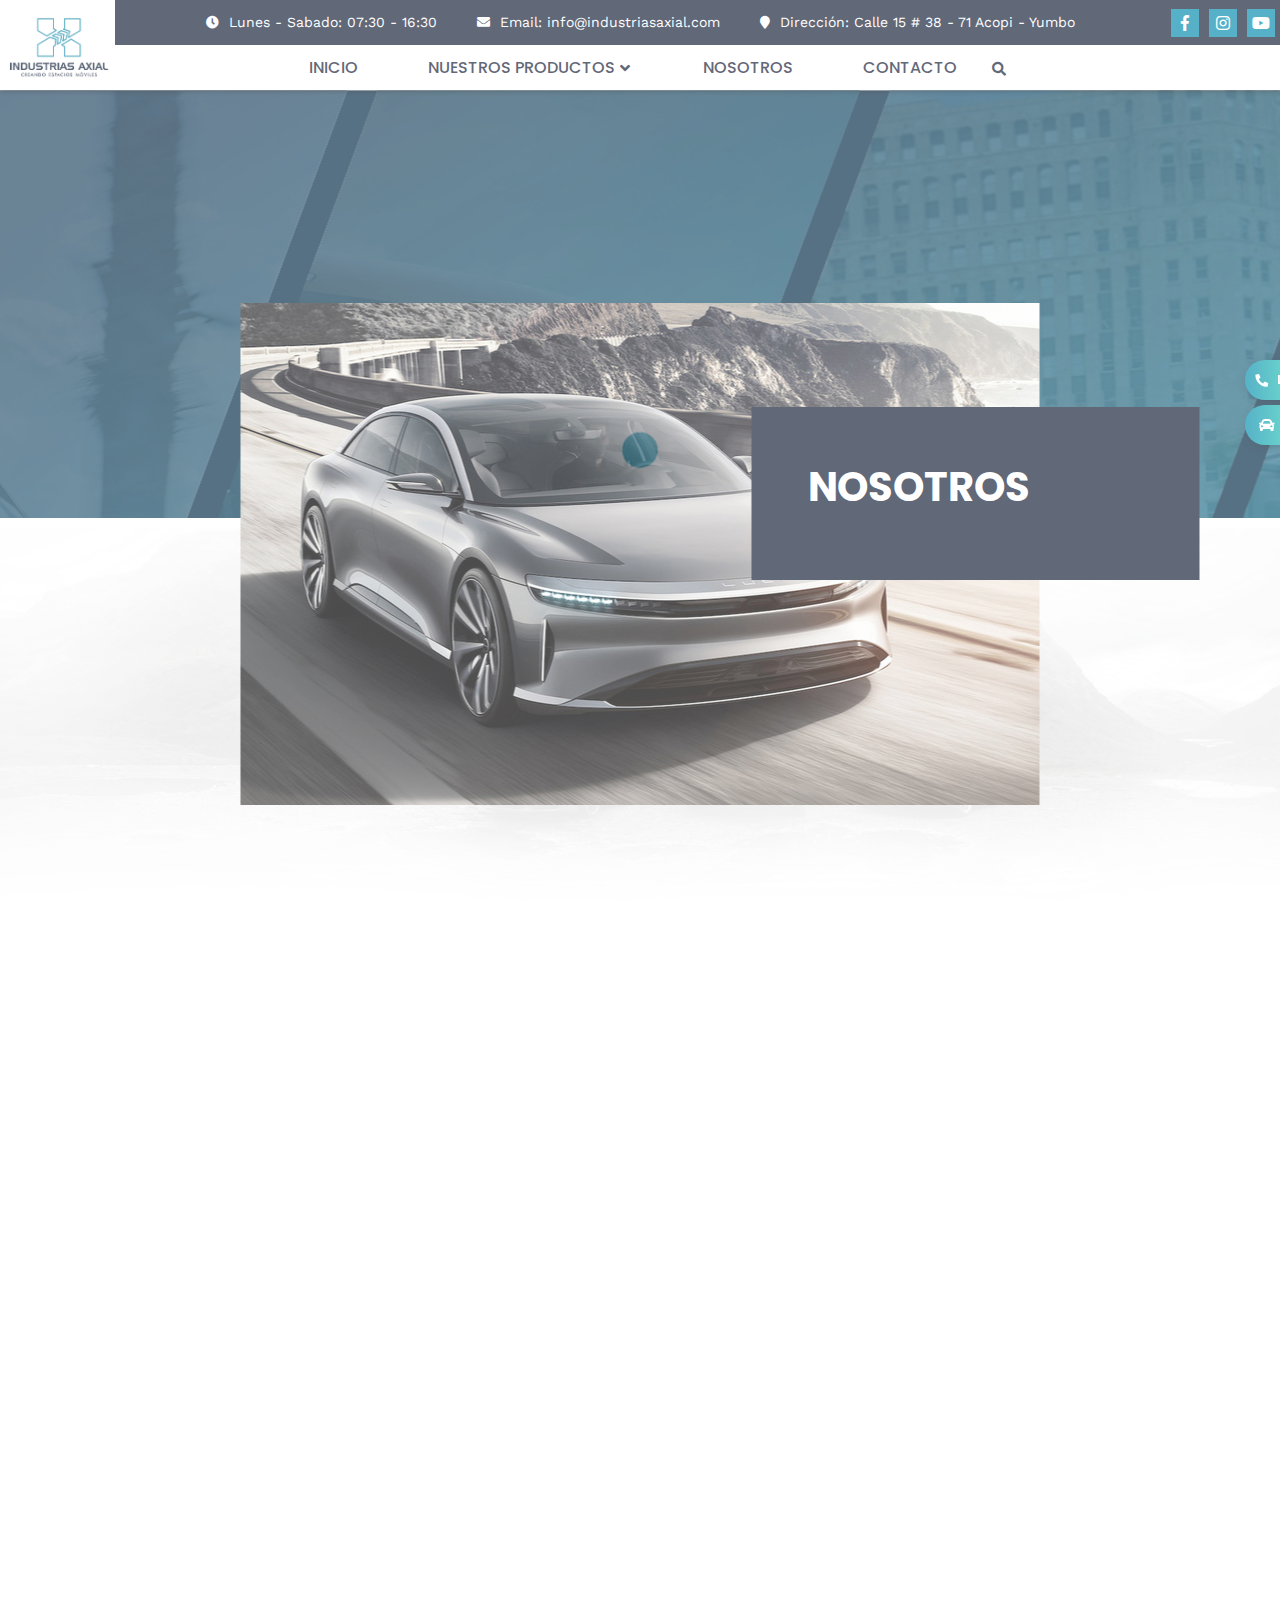
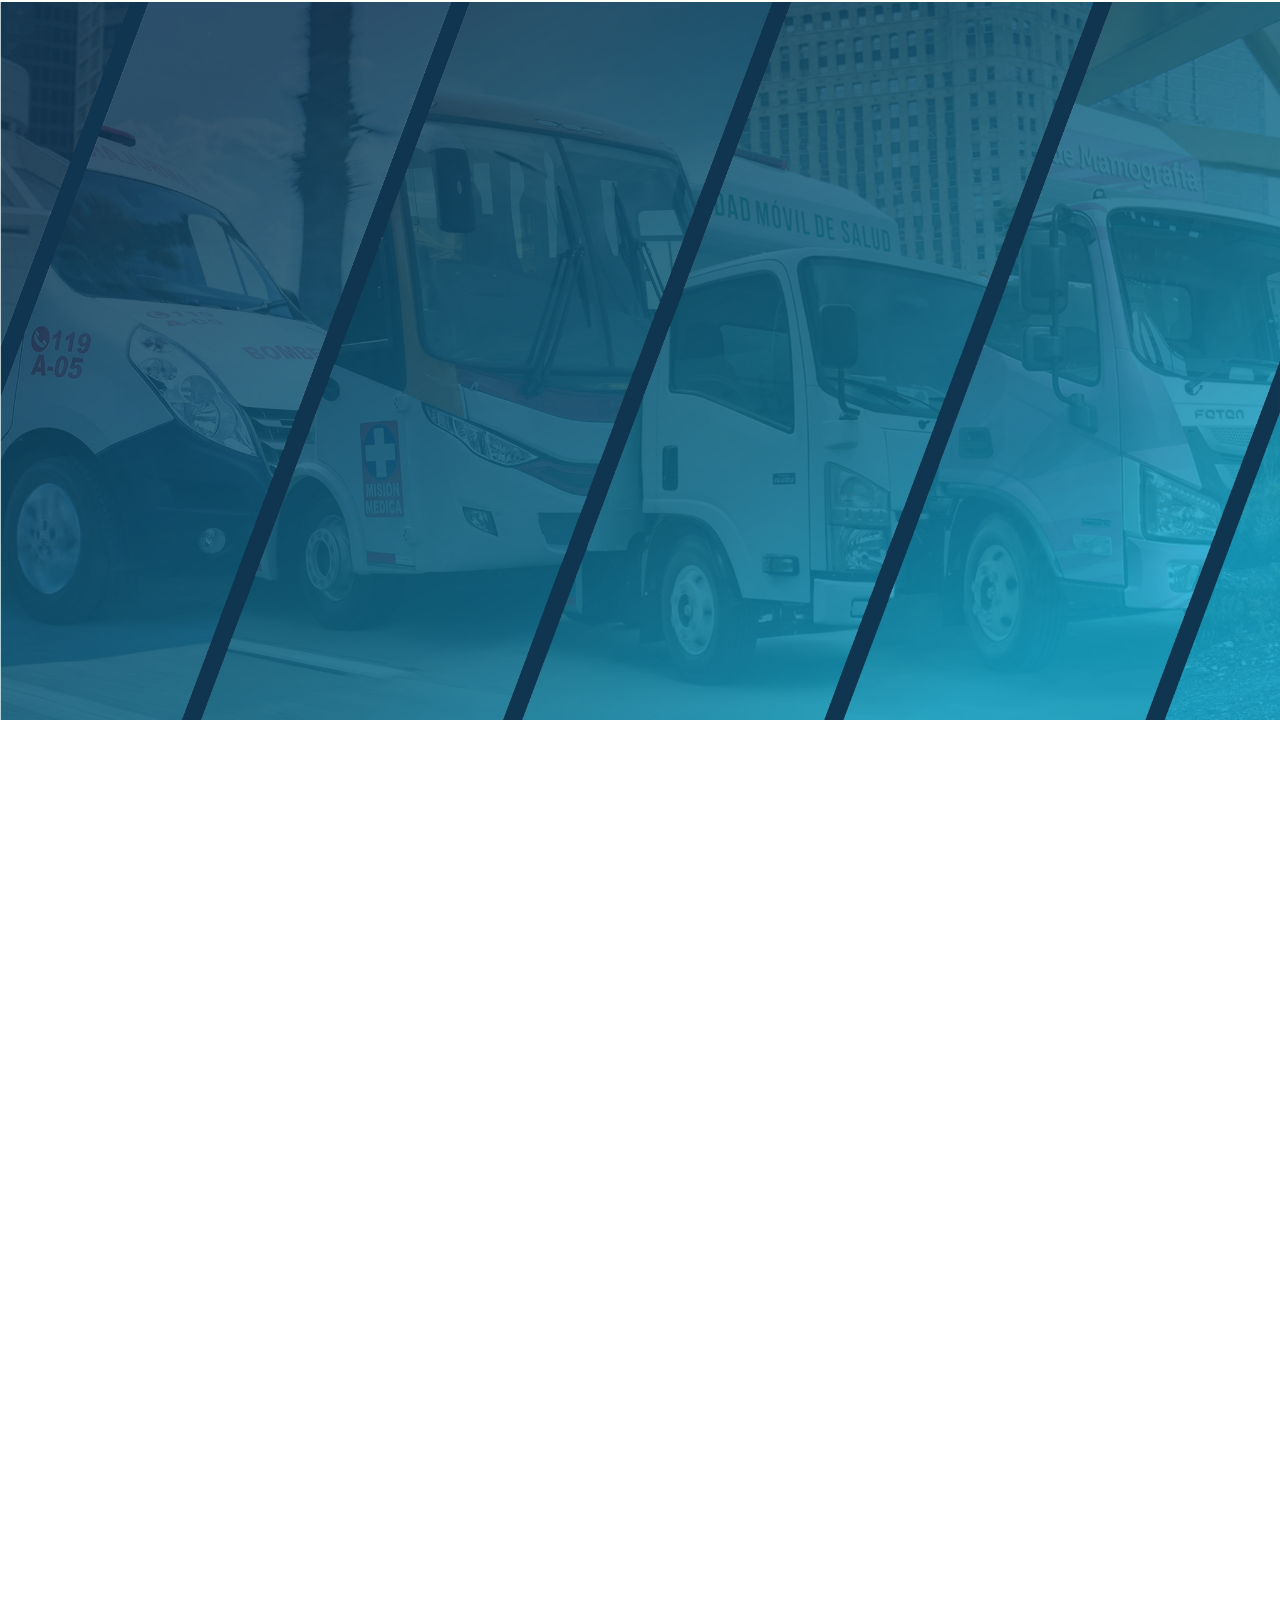
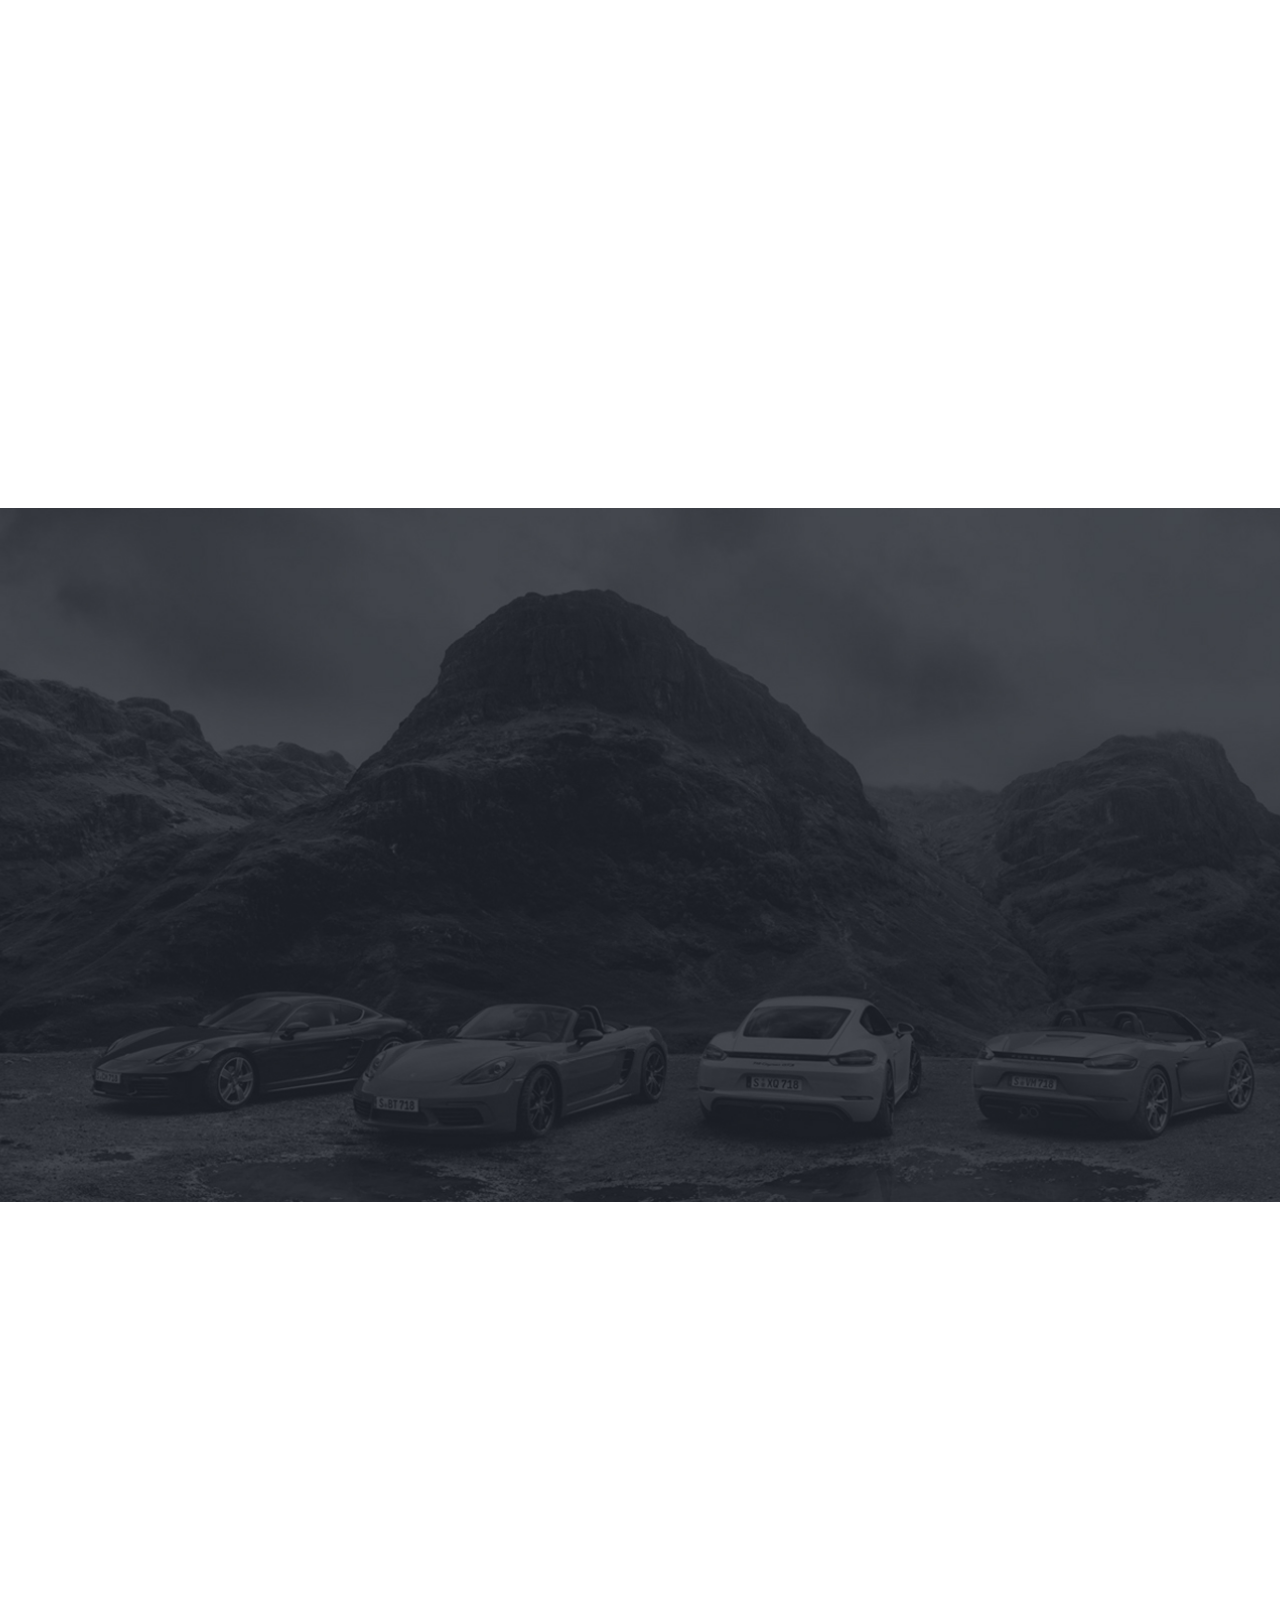
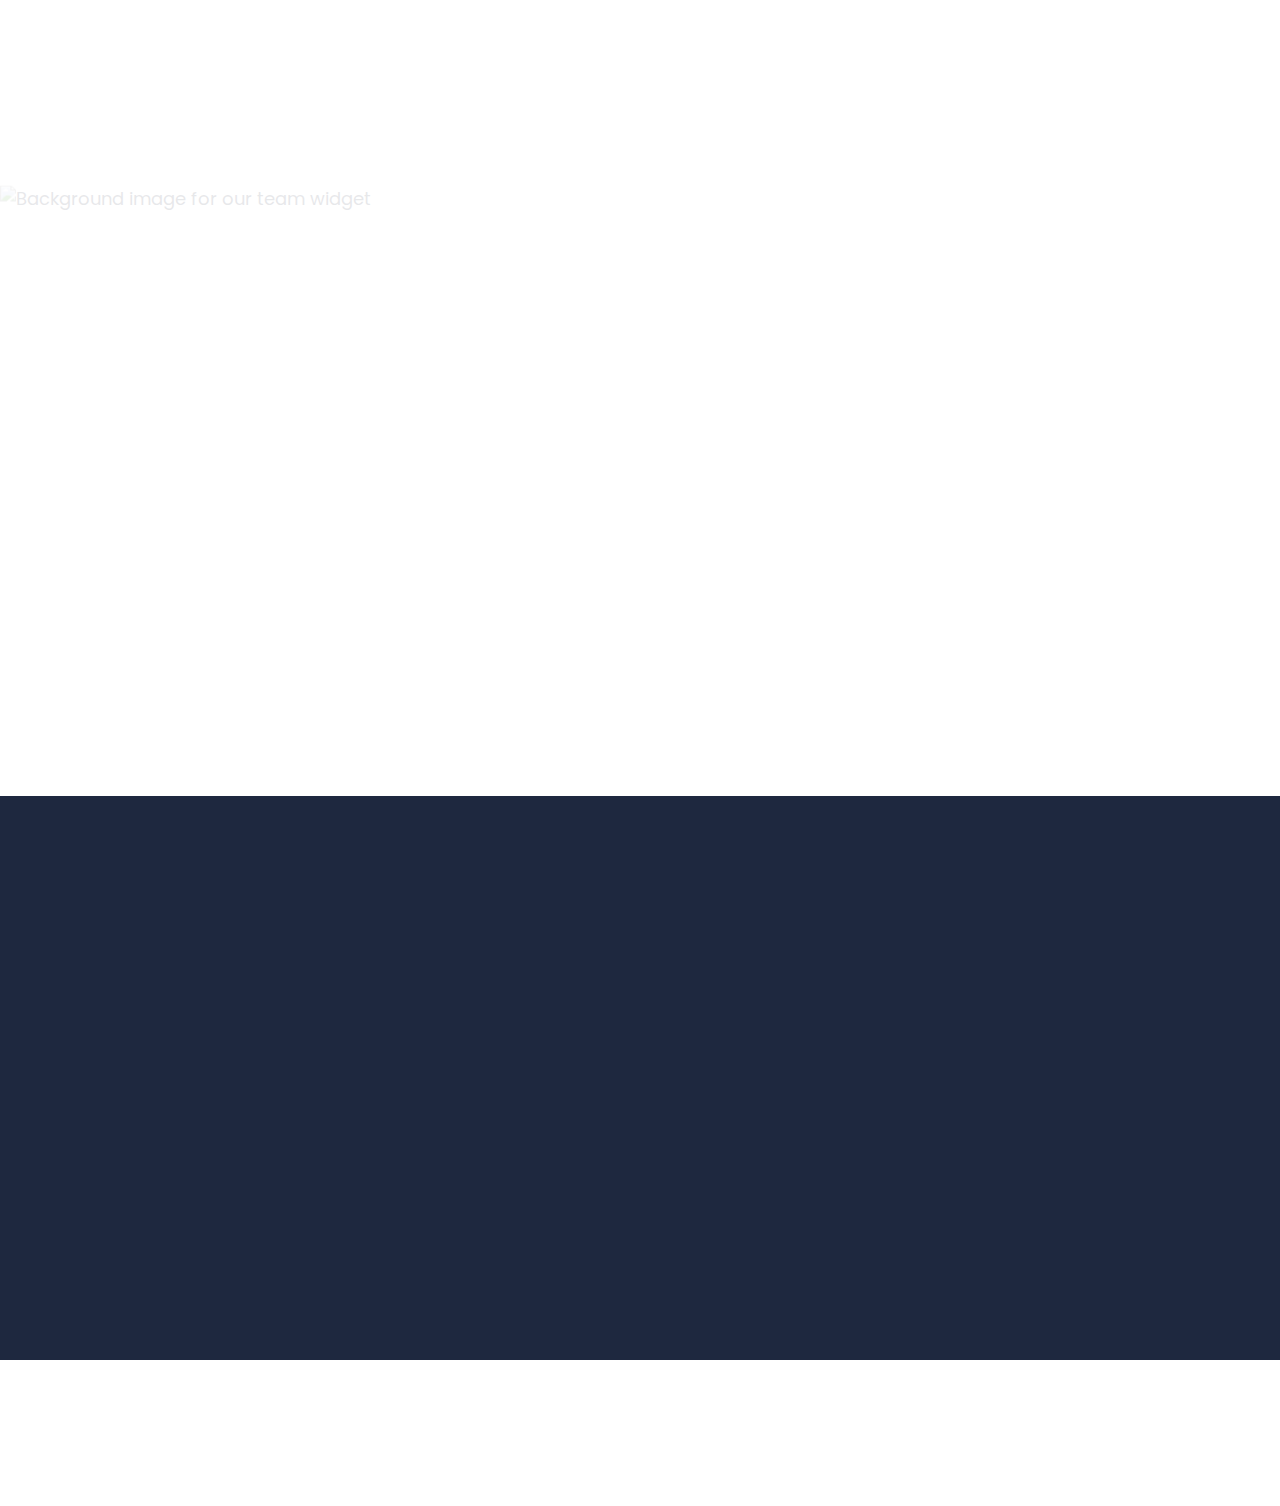
==== commit d1b43cf0: "w3" ====
--- a/about.html
+++ b/about.html
@@ -586,7 +586,7 @@
 
         <!-- Footer -->
         <footer id="footer">
-            <img src="assets/i/footer_img1.jpg" class="footer_img wow slideInRight" data-wow-duration="1000ms" data-wow-delay="200ms" alt="Elmaks">
+            <img src="assets/i/footer_img1.jpg" width="400px" height="auto" class="footer_img wow slideInRight" data-wow-duration="1000ms" data-wow-delay="200ms" alt="Elmaks">
         
             <section class="footer-top">
                 <div class="footer-top-wrap">
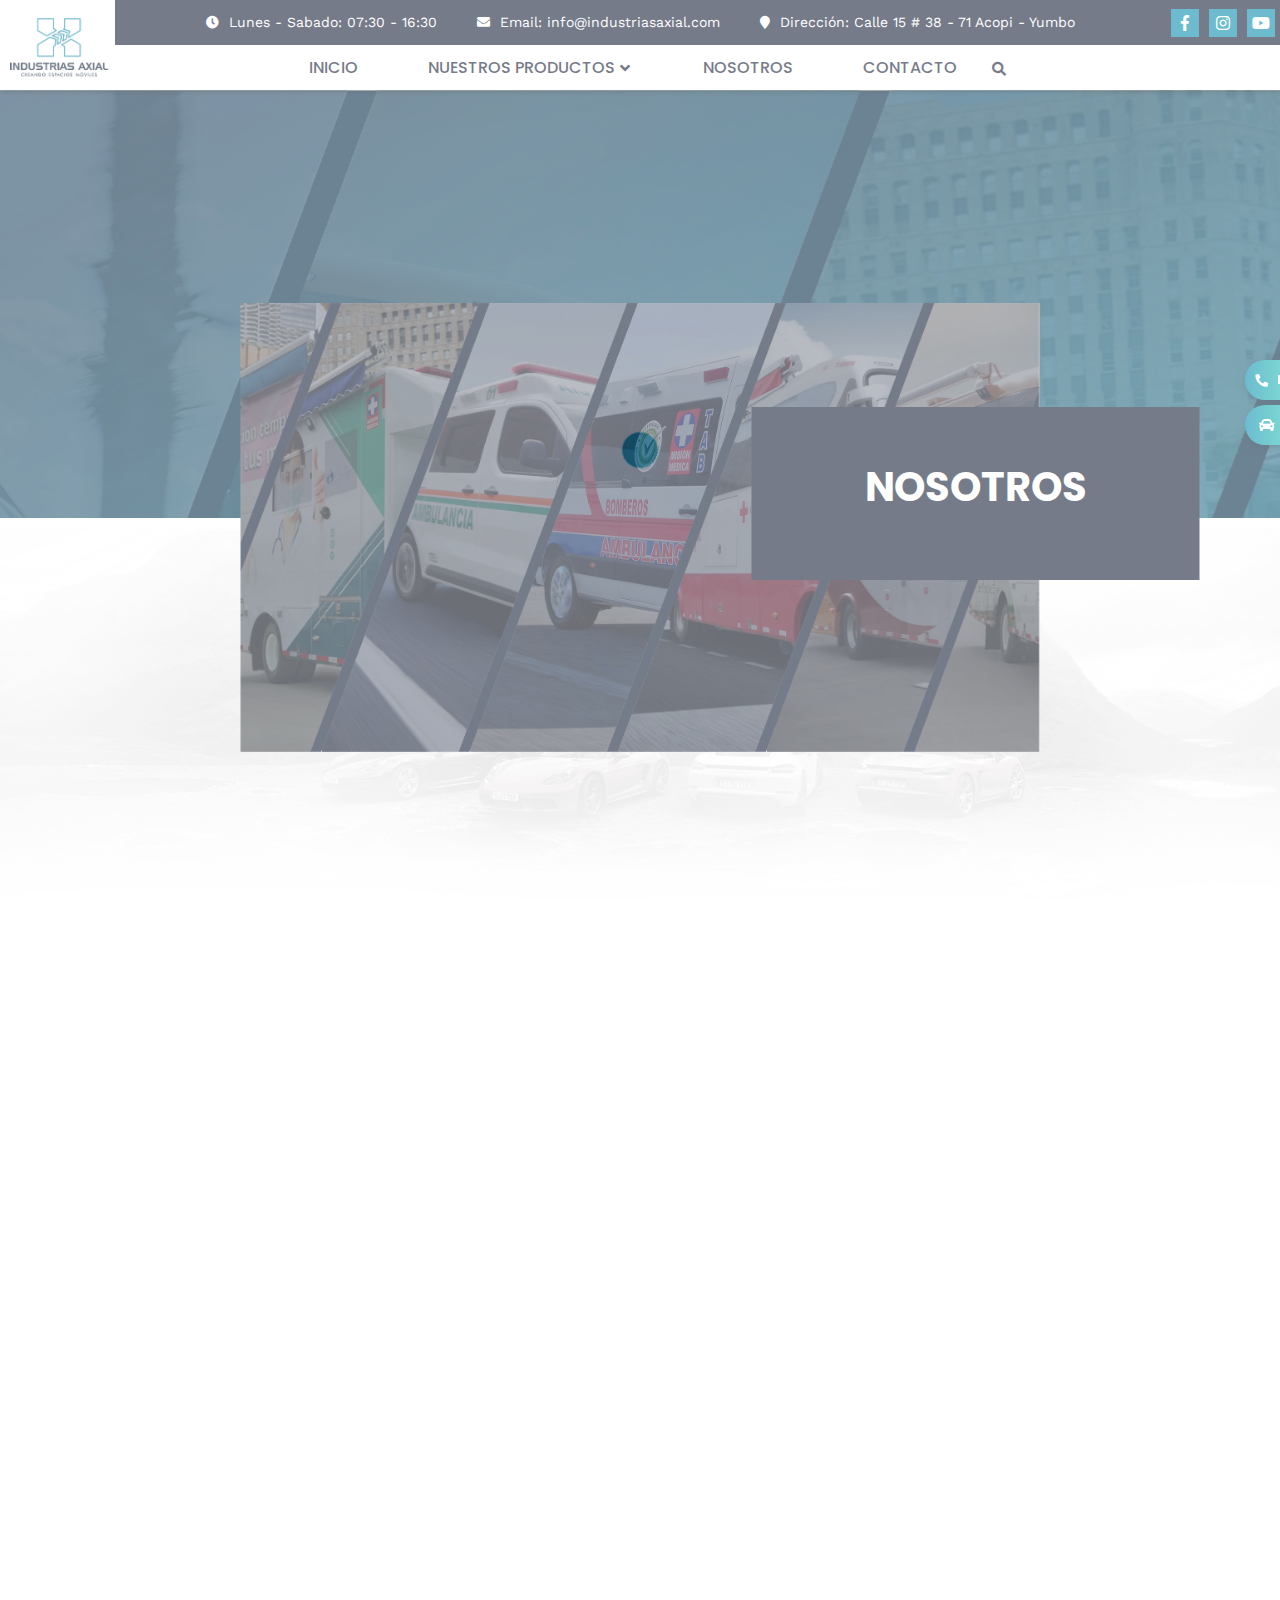
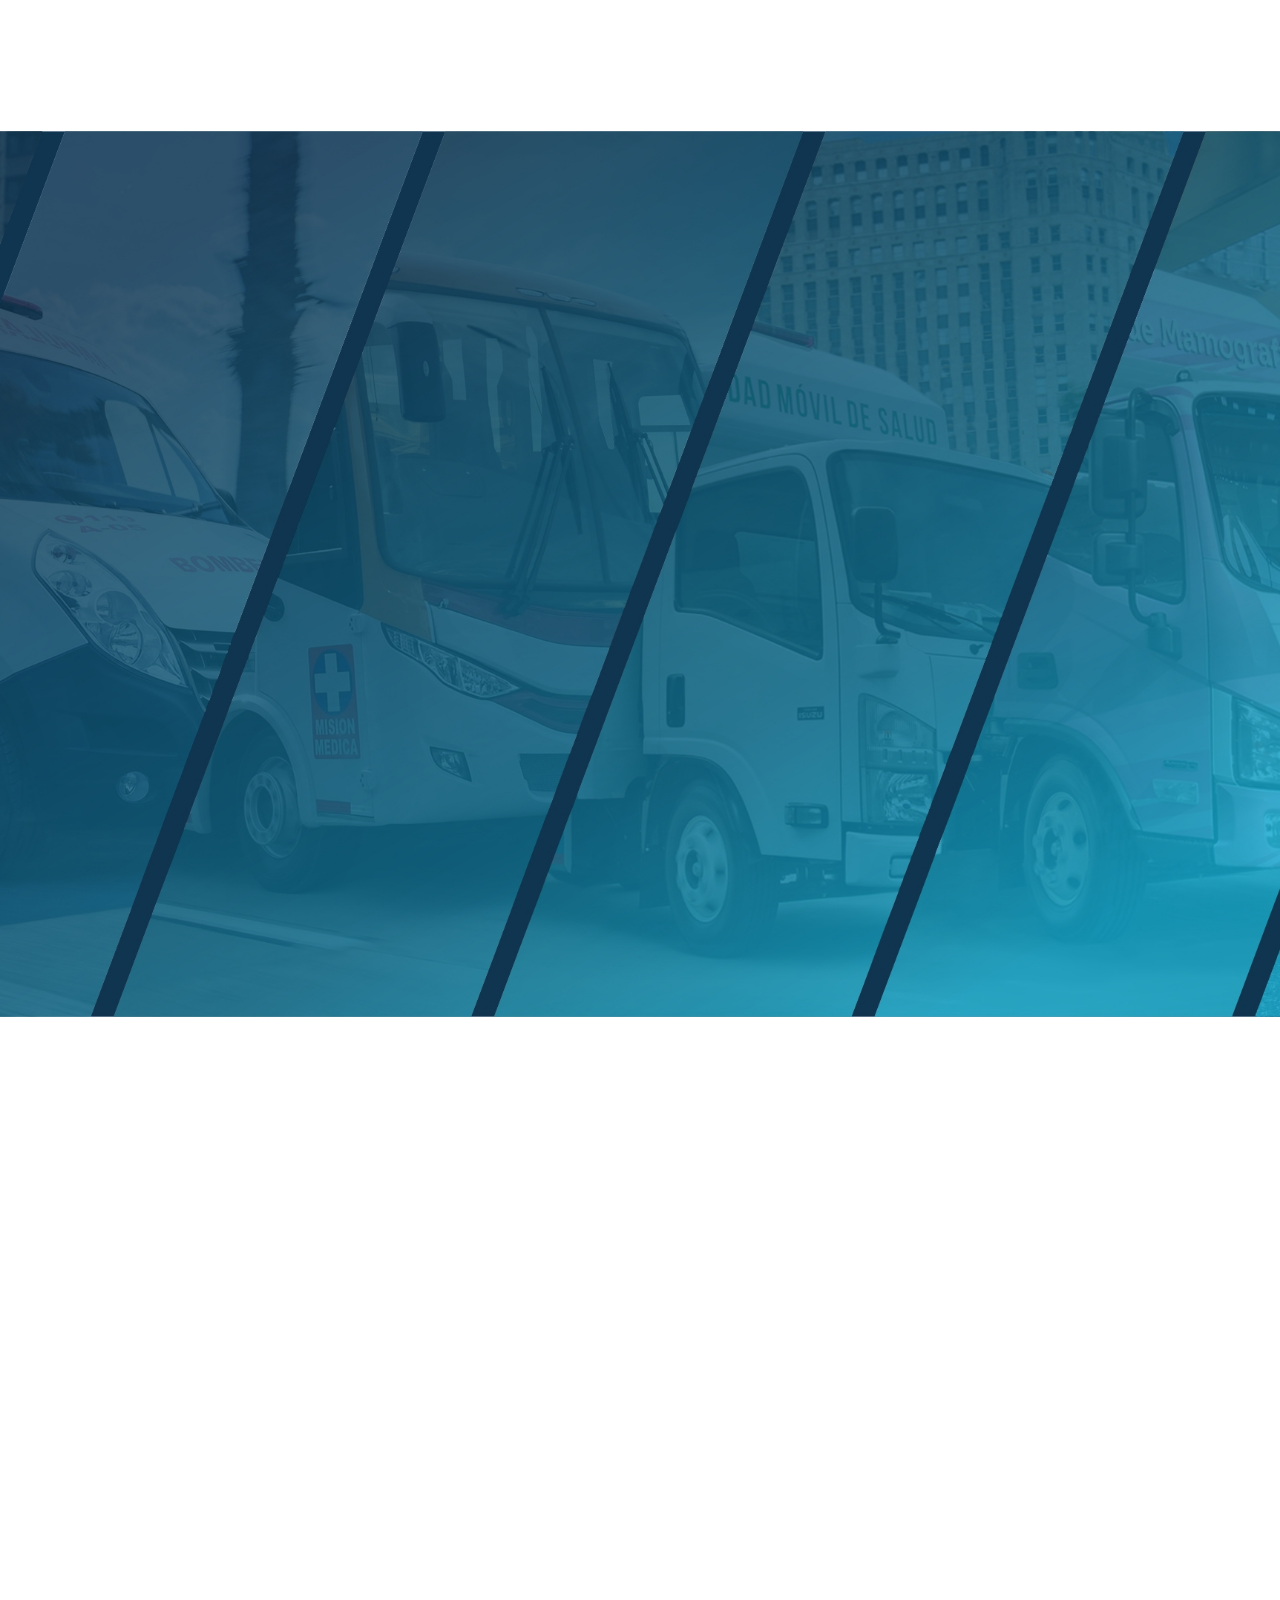
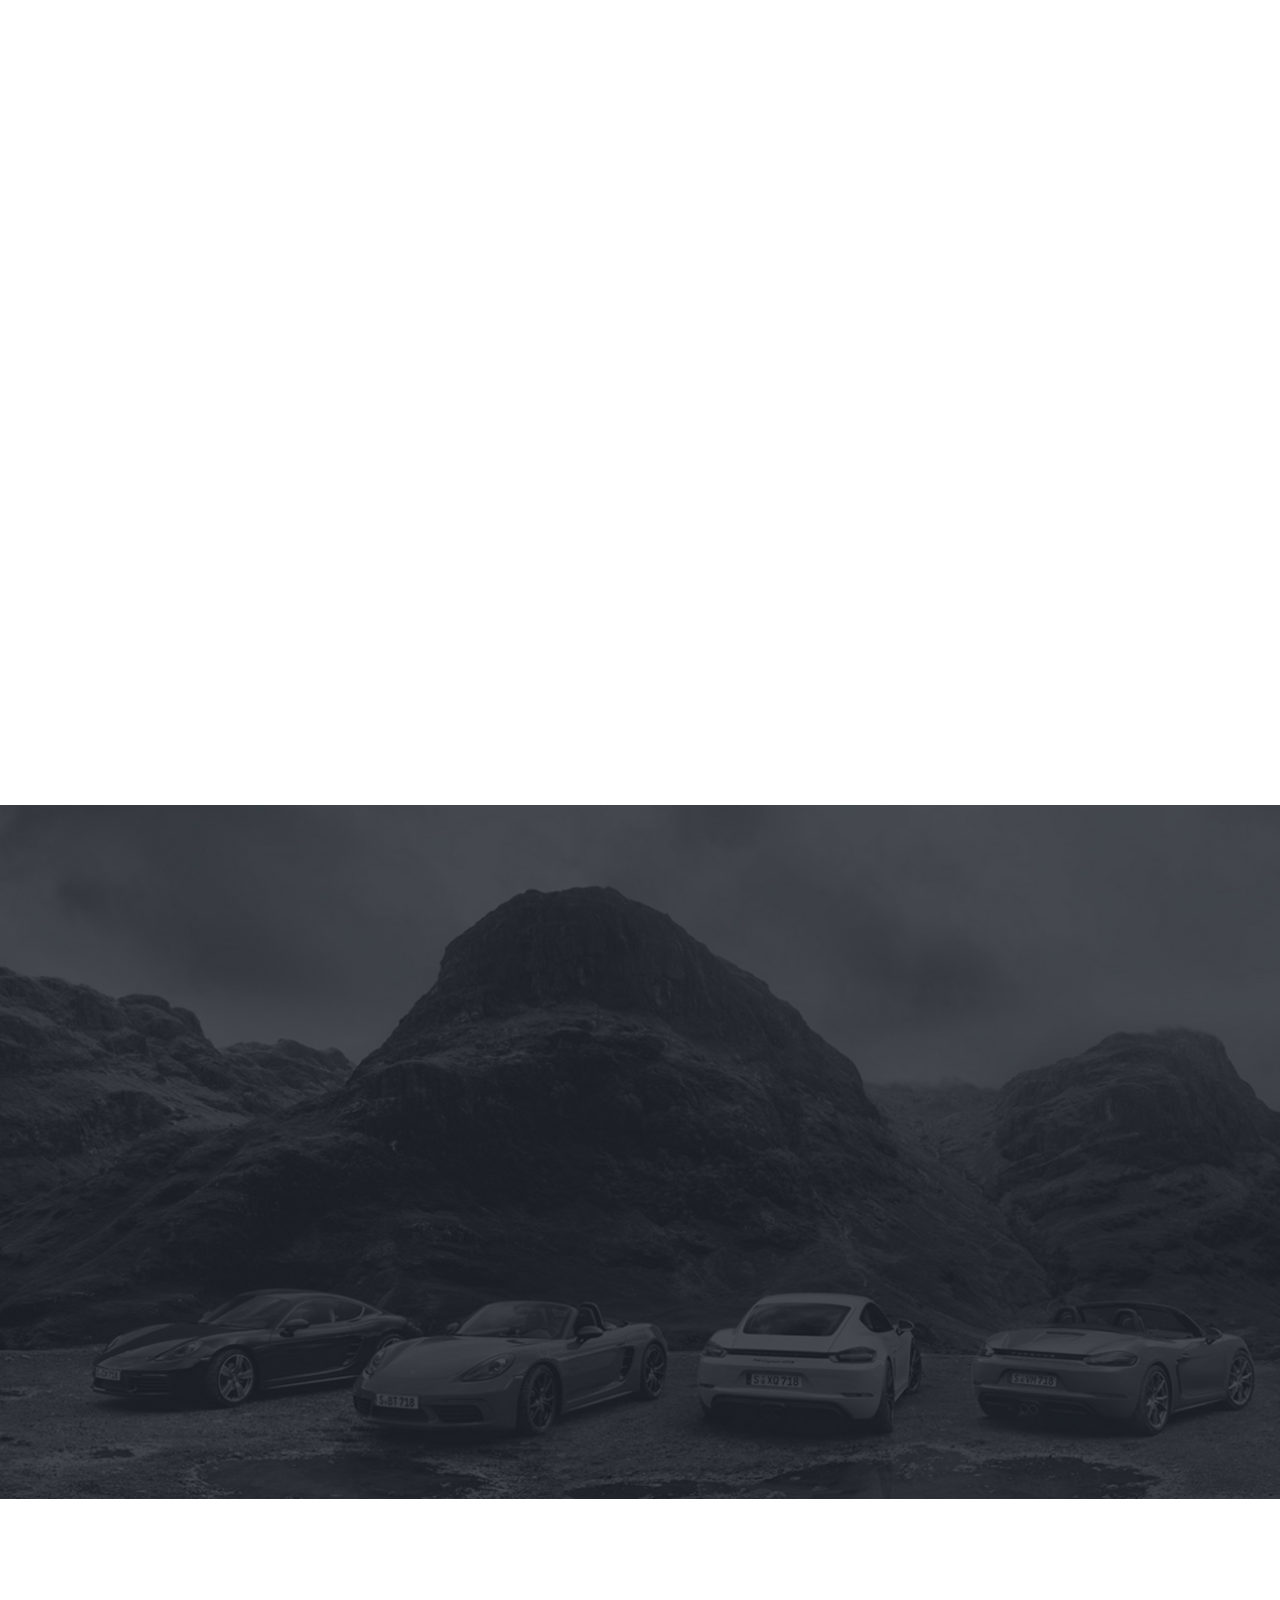
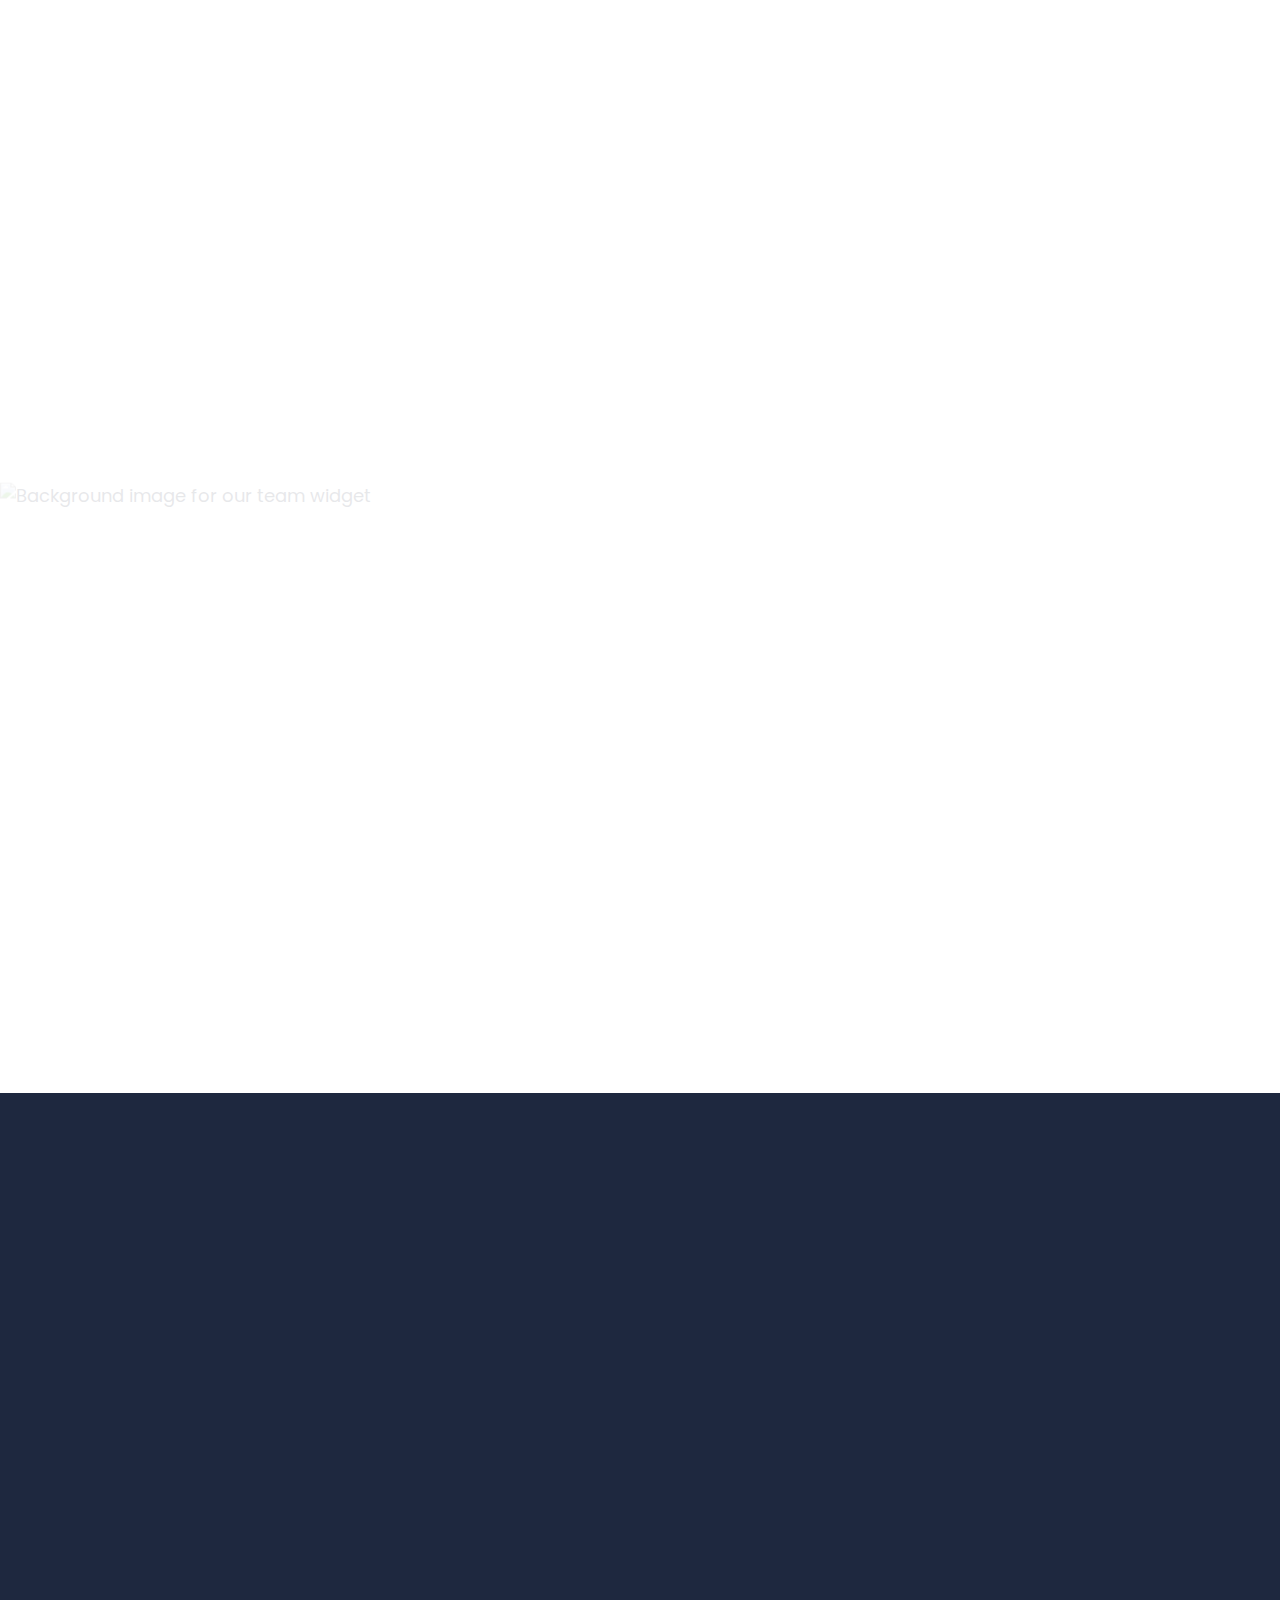
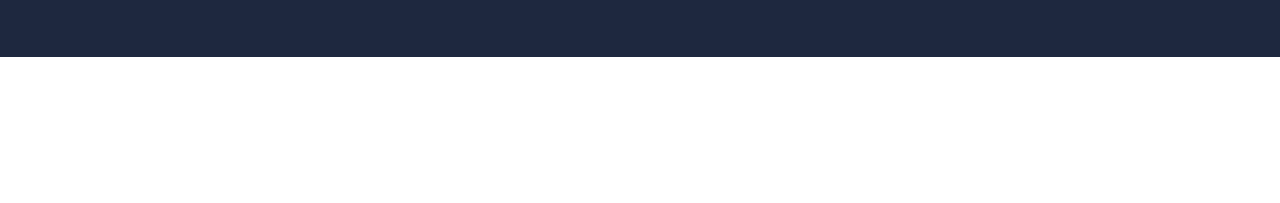
==== commit f7f7e530: "w" ====
--- a/about.html
+++ b/about.html
@@ -177,7 +177,7 @@
                 <section class="page-introduction-widget">
                     <img src="assets/i/page_intr2.jpg" class="image-responsive wow fadeInLeft" data-wow-delay="700ms" alt="Contact page">
                     <div class="page-info fadeInRight wow" data-wow-delay="800ms">
-                        <h2 class="font_one">NOSOTROS</h2>
+                        <h2 class="font_one" style="text-align: center">NOSOTROS</h2>
                     </div>
                 </section>
 
@@ -191,15 +191,15 @@
                                 <li>
                                     <img src="assets/i/about-widget-small1.jpg" class="details-img image-responsive" alt="About widget small image 1">
                                     <div class="details-text-box">
-                                        <span class="details-title font_one">About Us</span>
-                                        <small class="font_two details-description">Welcome to the Elmaks </small>
+                                        <span class="details-title font_one">CONÓCENOS</span>
+                                        <small class="font_two details-description" style="text-align: justify;">Diseños atractivos y con la más alta calidad</small>
                                     </div>
                                 </li>
                                 <li>
                                     <img src="assets/i/about-widget-small2.jpg" class="details-img image-responsive" alt=" About widget small image 2">
                                     <div class="details-text-box">
-                                        <span class="details-title font_one">History</span>
-                                        <small class="font_two details-description">Car dealer's 20 year</small>
+                                        <span class="details-title font_one">EXPERIENCIA</span>
+                                        <small class="font_two details-description" style="text-align: justify;">Más de 20 años en el mercado</small>
                                     </div>
                                 </li>
                             </ul>
@@ -207,11 +207,13 @@
                     </div>
                     <div class="about-right-side wow fadeInUp" data-wow-delay="100ms">
                         <div class="about-right-side-top">
-                            <h2 class="about-widget-title font_one">About us</h2>
-                            <p class="about-widget-description font_two">
-                                We know the difference is in the details and that’s why our car rental services,
-                                in the tourism and business industry, stand out for their quality and good taste,
-                                to offer you an unique experience
+                            <h2 class="about-widget-title font_one">NUESTRA VISIÓN</h2>
+                            <p class="about-widget-description font_two" style="text-align: justify;">
+                            Para el 2022 ser en Colombia la empresa líder en diseño y fabricación de carrocerías para ambulancias y conversiones especiales, 
+                            al mismo tiempo ser referentes de calidad para Latino América logrando que nuestras exportaciones sean el 30% del total de las ventas, 
+                            ofreciendo de esta manera respuesta a nuestros clientes con excelencia demostrando que somos una empresa sólida, innovadora y con talento 
+                            humano excepcional, que trabaja para contribuir a mejorar el bienestar y la calidad de vida de la comunidad en general, bajo los principios 
+                            básicos de HONESTIDAD, CALIDAD Y CUMPLIMIENTO.
                             </p>
                         </div>
                 
@@ -223,8 +225,8 @@
                                 </a>
                             </div>
                             <div class="about-video-description">
-                                <h3 class="video-preview-title font_one">Performance </h3>
-                                <span class="video-preview-description font_two">Watch the video</span>
+                                <h3 class="video-preview-title font_one">NOSOTROS</h3>
+                                <span class="video-preview-description font_two">Ver Video</span>
                             </div>
                         </div>
                     </div>
@@ -236,51 +238,51 @@
                 <div class="project-features-inner">
                     <div class="feature-box masking-text-wrap wow fadeInUp">
                         <div class="masking-text">
-                            <span>WT</span>
+                            <span>IAX</span>
                         </div>
                     </div>
                     <div class="feature-box wow fadeInUp" data-wow-delay="200ms">
                         <img class="feature1" src="assets/i/feature1.png" alt="Warranty from one year to 2 years">
                         <div class="feature-text">
-                            <h3 class="font_one feature-title">Warranty from one year to 2 years</h3>
-                            <p class="font_two feature-description">
-                                Leap lorem Ipsum is simply dummy text the printin k a galley of type and bled it to make a type specimenbook.
+                            <h3 class="font_one feature-title">CAPACIDAD DE FABRICACIÓN</h3>
+                            <p class="font_two feature-description"style="text-align: justify;">
+                                Contamos con la capacidad de producir cincuenta vehiculos mensuales, teniendo en cuenta infraestructura fisica, herramienta, stock de materiales y personal. 
                             </p>
                         </div>
                     </div>
                     <div class="feature-box wow fadeInUp" data-wow-delay="300ms">
                         <img class="feature2" src="assets/i/feature2.png" alt="Warranty from one year to 2 years">
                         <div class="feature-text">
-                            <h3 class="font_one feature-title">Awesome mechanic Support</h3>
-                            <p class="font_two feature-description">
-                                Leap lorem Ipsum is simply dummy text the printin k a galley of type and bled it to make a type specimenbook.
+                            <h3 class="font_one feature-title">PERSONAL CALIFICADO</h3>
+                            <p class="font_two feature-description"style="text-align: justify;">
+                                Contamos con colaboradores altamente capacitados, los cuales garantizan  en nuestros productos seguridad, diseño, comodidad, funcionalidad y excelentes acabados.
                             </p>
                         </div>
                     </div>
                     <div class="feature-box wow fadeInUp" data-wow-delay="400ms">
                         <img class="feature3" src="assets/i/feature3.png" alt="Warranty from one year to 2 years">
                         <div class="feature-text">
-                            <h3 class="font_one feature-title">Warranty from one year to 2 years</h3>
-                            <p class="font_two feature-description">
-                                Leap lorem Ipsum is simply dummy text the printin k a galley of type and bled it to make a type specimenbook.
+                            <h3 class="font_one feature-title">PRODUCTOS PERSONALIZADOS</h3>
+                            <p class="font_two feature-description" style="text-align: justify;">
+                                Contamos con la capacidad de desarrollar productos desde cero, siempre de la mano de nuestra experticia y creatividad, con el fin de cumplir las espectativas de nuestros clientes.
                             </p>
                         </div>
                     </div>
                     <div class="feature-box wow fadeInUp" data-wow-delay="500ms">
                         <img class="feature4" src="assets/i/feature4.png" alt="Warranty from one year to 2 years">
                         <div class="feature-text">
-                            <h3 class="font_one feature-title">Modern equipment in our salon</h3>
-                            <p class="font_two feature-description">
-                                Leap lorem Ipsum is simply dummy text the printin k a galley of type and bled it to make a type specimenbook.
+                            <h3 class="font_one feature-title" >TECNOLOGÍA</h3>
+                            <p class="font_two feature-description"style="text-align: justify;">
+                                Contamos con tecnología de punta para el diseño y la fabricación de nuestros Productos, siempre innovado y en busqueda de impactar positivamente el mercado. 
                             </p>
                         </div>
                     </div>
                     <div class="feature-box wow fadeInUp" data-wow-delay="600ms">
                         <img class="feature4" src="assets/i/feature5.png" alt="Warranty from one year to 2 years">
                         <div class="feature-text">
-                            <h3 class="font_one feature-title">Awesome Customer Support</h3>
+                            <h3 class="font_one feature-title" >CONTRATAMOS CON EL ESTADO</h3>
                             <p class="font_two feature-description">
-                                Leap lorem Ipsum is simply dummy text the printin k a galley of type and bled it to make a type specimenbook.
+                                Tenemos presencia en las plataformas de contratación publica, como SECOP I / SECOP II / TIENDA VIERTUAL con el Acuerdo Marco de Vehículos III. 
                             </p>
                         </div>
                     </div>
@@ -291,8 +293,8 @@
             <section class="our-advantages-widget">
                 <div class="wrapper">
                     <div class="simple-page-heading">
-                        <h2 class="heading-title font_one wow fadeInLeftBig">Why choose us</h2>
-                        <p class="heading-description font_one wow fadeInLeftBig" data-wow-delay="100ms">The future has been our destination</p>
+                        <h2 class="heading-title font_one wow fadeInLeftBig">5 RAZONES PARA ESCOGERNOS</h2>
+                        <p class="heading-description font_one wow fadeInLeftBig" data-wow-delay="100ms">Somos creadores de espacios móviles</p>
                     </div>
                     <div class="advantages-box wow fadeInUp" data-wow-delay="200ms">
                         <div class="advantage-item advantage-type1 active grid-item md-mr10 wow">
@@ -384,12 +386,12 @@
                 <div class="project-features-inner">
                     <div class="feature-box masking-text-wrap wow fadeInUp">
                         <div class="masking-text">
-                            <span>EL</span>
+                            <span>IAX</span>
                         </div>
                     </div>
                     <div class="feature-box wow fadeInDown" data-wow-delay="100ms">
-                        <h3 class="feature-title font_one">Who we are</h3>
-                        <span class="feature-description font_one">General Information</span>
+                        <h3 class="feature-title font_one">COMO LO HACEMOS</h3>
+                        <span class="feature-description font_one">Información General</span>
                         <div class="font_two">
                             <p>
                                 Dapibus lacinia dolor vel tincidunt nisi vulputate quis nunc et feugiat diam, nulla mauris
@@ -423,7 +425,7 @@
                 </div>
                 <div class="our-team-features-inner">
                     <div class="simple-page-heading">
-                        <h2 class="heading-title font_one wow fadeInLeftBig">Our management team</h2>
+                        <h2 class="heading-title font_one wow fadeInLeftBig">Nuestro Equipo</h2>
                         <p class="heading-description font_one wow fadeInLeftBig" data-wow-delay="100ms">The future has been our destination</p>
                     </div>
                     <div class="our-team-slider-box">
@@ -524,61 +526,87 @@
                 <div id='call-now-inner' class="bg-white default-popup">
                     <img src="assets/i/popup/close.png" class="close-btn-popup" alt="Close popup button">
                     <div class="popup-heading">
-                        <h2 class="heading-title font_one">We will call you</h2>
-                        <p class="heading-description font_one">Please leave your contact information</p>
+                        <h2 class="heading-title font_one">NOSOTROS TE DEVOLVEMOS LA LLAMADA</h2>
+                        <p class="heading-description font_one">Por favor diligencia tu información personal</p>
                     </div>
             
                     <form action="http://html.superbcode.net/" method="post" class="default-popup-form call-now-form">
                         <div class="form-row">
-                            <label for="name-usr" class="font_one">Enter your name *</label>
+                            <label for="name-usr" class="font_one">NOMBRE *</label>
                             <input type="text" name="name-usr" id="name-usr" class="font_two" value="" placeholder="">
                         </div>
                         <div class="form-row">
-                            <label for="phone-usr" class="font_one">Your phone *</label>
+                            <label for="phone-usr" class="font_one">TELÉFONO DE CONTACTO *</label>
                             <input type="text" name="phone-usr" id="phone-usr" class="font_two" value="" placeholder="">
                         </div>
                         <div class="form-row">
                             <div class="styled-checkbox-wrap">
-                                <input class="styled-checkbox" id="site-agreement" type="checkbox" value="" required>
-                                <label for="site-agreement"><span>I agree to the <a href="#">site agreement</a> for the processing of my personal data.</span></label>
-                            </div>
-                        </div>
-            
-                        <button class="font_one btn-disabled">To make a personal call</button>
+                                <input class="styled-checkbox" id="site-agreement-2" type="checkbox" value="">
+                                <label style="text-align: justify;" for="site-agreement-2"><span> Si he leído <a href="#">los terminos y condiciones</a> del manual de Políticas y Procedimientos (presionando <a href="#"> aqui</a>) para el Tratamiento de Datos Personales de INDUSTRIAS AXIAL S.A.S.</span></label>
+                            </div>
+                            <div class="form-row">
+                            <div class="styled-checkbox-wrap">
+                                <input class="styled-checkbox" id="site-agreement-3" type="checkbox" value="">
+                                <label style="text-align: justify;" for="site-agreement-3"><span>Autorizo y acepto que los datos personales suministrados a INDUSTRIAS AXIAL S.A.S. por medio de su página Web sean utilizados para las finalidades referidas.</span></label>
+                            </div>
+                            </div>
+                        </div>
+                        <button class="font_one btn-disabled">Solicitar Llamada</button>
                     </form>
                 </div>
             </div>
-
             <!-- Test drive popup -->
             <!-- Call now popup form -->
             <div id="test-drive-box">
                 <div id='test-drive-inner' class="bg-white default-popup">
                     <img src="assets/i/popup/close.png" class="close-btn-popup" alt="Close popup button">
                     <div class="popup-heading">
-                        <h2 class="heading-title font_ono">Order test drive</h2>
-                        <p class="heading-description font_one">Please leave your contact information</p>
+                        <h2 class="heading-title font_ono">SOLICITA TU COTIZACIÓN</h2>
+                        <p class="heading-description font_one">Por favor diligencia tu información personal</p>
                     </div>
             
                     <form action="http://html.superbcode.net/" method="post" class="default-popup-form test-drive-form">
                         <div class="form-row">
-                            <label for="name-user" class="font_one">Enter your name *</label>
+                            <label for="name-user" class="font_one">NOMBRE *</label>
                             <input type="text" name="name-user" id="name-user" class="font_two" value="" placeholder="">
                         </div>
                         <div class="form-row">
-                            <label for="phone-user" class="font_one">Your phone *</label>
+                            <label for="phone-user" class="font_one">TELÉFONO DE CONTACTO*</label>
                             <input type="text" name="phone-user" id="phone-user" class="font_two" value="" placeholder="">
                         </div>
                         <div class="form-row">
-                            <label for="email-user" class="font_one">Your e-mail *</label>
+                            <label for="email-user" class="font_one">E-MAIL *</label>
                             <input type="text" name="email" id="email-user" class="font_two" value="" placeholder="">
+                        </div>
+                        <div class="form-row">
+                            <label for="Municipio" class="font_one">MUNICIPIO *</label>
+                            <input type="text" name="municipio" id="municipio" class="font_two" value="" placeholder="">
+                        </div>
+                        <div class="form-row">
+                            <label for="departamento" class="font_one">DEPARTAMENTO*</label>
+                            <input type="text" name="departamento" id="departamento" class="font_two" value="" placeholder="">
+                        </div>
+                        <div class="form-row">
+                            <label for="empresa" class="font_one">EMPRESA *</label>
+                            <input type="text" name="empresa" id="empresa" class="font_two" value="" placeholder="">
+                        </div>
+                        <div class="form-row">
+                            <label for="producto-requerido" class="font_one">PRODUCTO REQUERIDO *</label>
+                            <input type="text" name="producto" id="producto" class="font_two" value="" placeholder="">
                         </div>
                         <div class="form-row">
                             <div class="styled-checkbox-wrap">
                                 <input class="styled-checkbox" id="site-agreement-2" type="checkbox" value="">
-                                <label for="site-agreement-2"><span>I agree to the <a href="#">site agreement</a> for the processing of my personal data.</span></label>
-                            </div>
-                        </div>
-                        <button class="font_one btn-disabled">Order test drive</button>
+                                <label style="text-align: justify;" for="site-agreement-2"><span> Si he leído <a href="#">los terminos y condiciones</a> del manual de Políticas y Procedimientos (presionando <a href="#"> aqui</a>) para el Tratamiento de Datos Personales de INDUSTRIAS AXIAL S.A.S.</span></label>
+                            </div>
+                            <div class="form-row">
+                            <div class="styled-checkbox-wrap">
+                                <input class="styled-checkbox" id="site-agreement-3" type="checkbox" value="">
+                                <label style="text-align: justify;" for="site-agreement-3"><span>Autorizo y acepto que los datos personales suministrados a INDUSTRIAS AXIAL S.A.S. por medio de su página Web sean utilizados para las finalidades referidas.</span></label>
+                            </div>
+                            </div>
+                        </div>
+                        <button class="font_one btn-disabled">Enviar Mensaje</button>
                     </form>
                 </div>
             </div>
--- a/assets/css/style.min.css
+++ b/assets/css/style.min.css
@@ -8078,6 +8078,7 @@
   box-sizing: content-box;
   -moz-box-sizing: content-box;
   -webkit-box-sizing: content-box;
+  height: 500px;
 }
 
 #cboxOverlay {
@@ -10461,7 +10462,7 @@
 
 .default-popup {
   padding: 8% 5% 5% 5%;
-  position: relative;
+  position: relative  ;
 }
 
 .default-popup .close-btn-popup {
@@ -13634,6 +13635,7 @@
   position: relative;
   z-index: 3;
   margin: 0 auto;
+  overflow-x:scroll ;
 }
 
 @media all and (min-width:320px) and (max-width:574px) {
